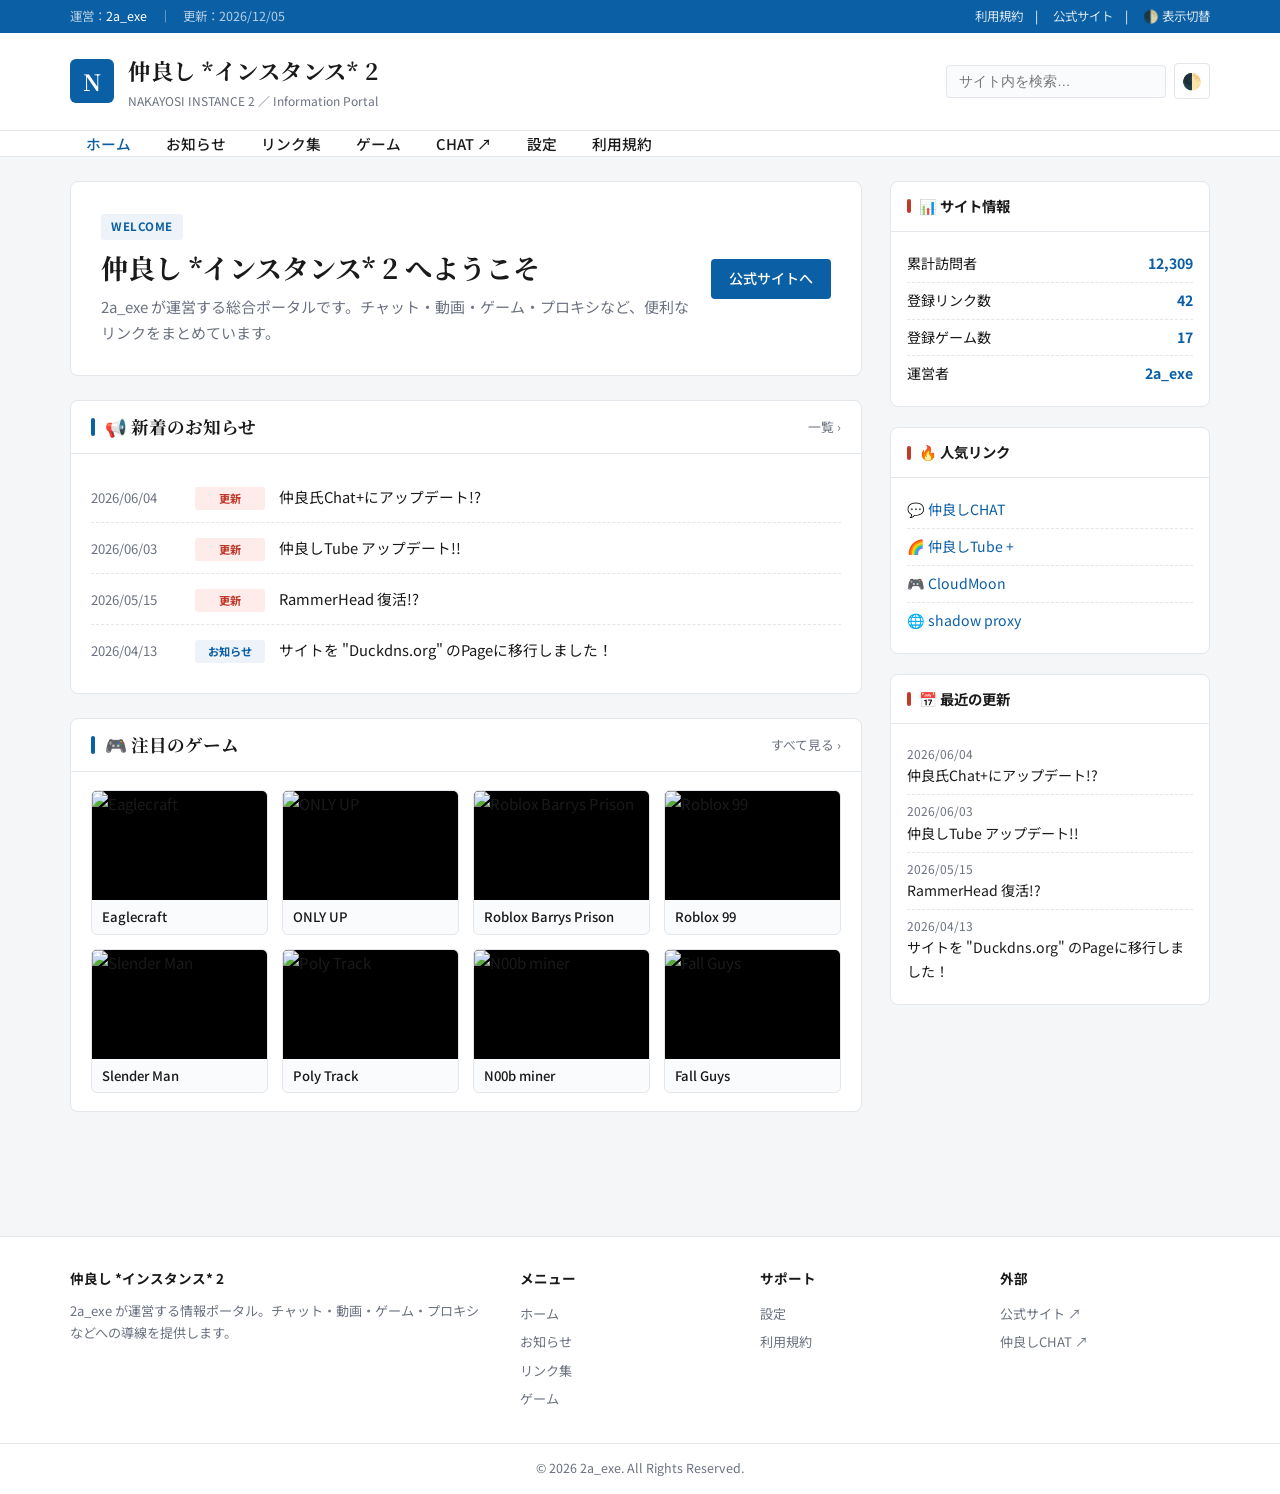
==== nakayosi/index.html @ bb939127 "Rename nakayosi.html to nakayosi/index.html" ====
<!DOCTYPE html>
<html lang="ja">
<head>
<meta charset="UTF-8">
<meta name="viewport" content="width=device-width, initial-scale=1.0">
<title>仲良し *インスタンス* 2 — 情報ポータル</title>
<style>
/* ============================================================
   仲良し *インスタンス* 2  ／  情報サイト風UI
   - 編集しやすいよう、リンク/ゲーム/お知らせは <script> 内の
     データ配列を書き換えるだけでOKです。
   - カラーは :root のCSS変数を編集してください。
   ============================================================ */
@import url('https://fonts.googleapis.com/css2?family=Noto+Sans+JP:wght@400;500;700&family=Noto+Serif+JP:wght@600;700&display=swap');

:root{
  --bg:#f5f6f8;
  --surface:#ffffff;
  --surface-2:#fafbfc;
  --text:#1a1a1a;
  --text-muted:#6b7280;
  --border:#e3e6eb;
  --primary:#0b5fa5;
  --primary-hover:#094a82;
  --accent:#c0392b;
  --header-bg:#ffffff;
  --topbar-bg:#0b5fa5;
  --topbar-text:#ffffff;
  --tag-bg:#eef3f9;
}
body.dark-mode{
  --bg:#0f1115;
  --surface:#171a20;
  --surface-2:#1c2027;
  --text:#e6e8eb;
  --text-muted:#9aa0a6;
  --border:#2a2f37;
  --primary:#5aa9ff;
  --primary-hover:#7dbcff;
  --accent:#ff6b5b;
  --header-bg:#171a20;
  --topbar-bg:#0a0d12;
  --topbar-text:#e6e8eb;
  --tag-bg:#222831;
}

*{box-sizing:border-box}
body{
  margin:0;
  font-family:'Noto Sans JP',sans-serif;
  background:var(--bg);
  color:var(--text);
  font-size:15px;
  line-height:1.7;
  transition:background .25s,color .25s;
}
a{color:var(--primary);text-decoration:none}
a:hover{text-decoration:underline}
h1,h2,h3{font-family:'Noto Serif JP',serif;line-height:1.35;margin:0 0 .5em}

/* ───── トップバー（青い細い帯） ───── */
.topbar{
  background:var(--topbar-bg);color:var(--topbar-text);
  font-size:.78rem;padding:6px 0;
}
.topbar-inner{max-width:1180px;margin:0 auto;padding:0 20px;display:flex;justify-content:space-between;align-items:center;gap:12px;flex-wrap:wrap}
.topbar a{color:var(--topbar-text);opacity:.85}
.topbar a:hover{opacity:1;text-decoration:none}
.topbar .crumbs span{opacity:.7}

/* ───── サイトヘッダー ───── */
.site-header{
  background:var(--header-bg);
  border-bottom:1px solid var(--border);
}
.header-inner{
  max-width:1180px;margin:0 auto;padding:18px 20px;
  display:flex;align-items:center;justify-content:space-between;gap:20px;flex-wrap:wrap;
}
.brand{display:flex;align-items:center;gap:14px;text-decoration:none;color:var(--text)}
.brand-logo{
  width:44px;height:44px;border-radius:6px;
  background:var(--primary);color:#fff;
  display:flex;align-items:center;justify-content:center;
  font-family:'Noto Serif JP',serif;font-weight:700;font-size:1.4rem;
}
.brand-title{font-family:'Noto Serif JP',serif;font-size:1.4rem;font-weight:700;letter-spacing:.5px}
.brand-sub{font-size:.75rem;color:var(--text-muted);margin-top:2px}
.header-search{display:flex;align-items:center;gap:8px}
.header-search input{
  border:1px solid var(--border);background:var(--surface-2);color:var(--text);
  padding:8px 12px;border-radius:4px;font-size:.85rem;width:220px;outline:none;
}
.header-search input:focus{border-color:var(--primary)}
.icon-btn{
  background:transparent;border:1px solid var(--border);color:var(--text);
  width:36px;height:36px;border-radius:4px;cursor:pointer;font-size:1rem;
}
.icon-btn:hover{background:var(--surface-2)}

/* ───── グローバルナビ ───── */
.gnav{background:var(--surface);border-bottom:1px solid var(--border);position:sticky;top:0;z-index:50}
.gnav-inner{max-width:1180px;margin:0 auto;padding:0 20px;display:flex;align-items:center;gap:4px;overflow-x:auto}
.gnav a{
  padding:14px 16px;color:var(--text);font-weight:500;font-size:.92rem;
  border-bottom:3px solid transparent;white-space:nowrap;
}
.gnav a:hover{color:var(--primary);text-decoration:none;background:var(--surface-2)}
.gnav a.active{color:var(--primary);border-bottom-color:var(--primary)}
.gnav .menu-toggle{display:none}

/* ───── レイアウト ───── */
.wrap{max-width:1180px;margin:0 auto;padding:24px 20px 60px;display:grid;grid-template-columns:1fr 320px;gap:28px}
.main{min-width:0}
.aside{min-width:0}
@media (max-width:880px){
  .wrap{grid-template-columns:1fr}
  .header-search input{width:140px}
  .gnav .menu-toggle{display:flex;align-items:center;justify-content:center;padding:12px 14px;border:none;background:transparent;color:var(--text);cursor:pointer;font-size:1.2rem}
  .gnav-inner > .gnav-links{display:none;flex-direction:column;width:100%}
  .gnav-inner.open > .gnav-links{display:flex}
  .gnav-inner{flex-wrap:wrap}
  .gnav a{width:100%;border-bottom:1px solid var(--border)}
}

/* ───── ヒーロー（情報サイト風の特集） ───── */
.hero{
  background:var(--surface);border:1px solid var(--border);border-radius:8px;
  padding:30px;margin-bottom:24px;
  display:grid;grid-template-columns:1fr auto;gap:20px;align-items:center;
}
.hero h1{font-size:1.7rem;margin:0 0 8px}
.hero p{margin:0;color:var(--text-muted)}
.hero .tag{display:inline-block;background:var(--tag-bg);color:var(--primary);font-size:.72rem;padding:3px 10px;border-radius:3px;font-weight:700;margin-bottom:10px;letter-spacing:.05em}
@media(max-width:600px){.hero{grid-template-columns:1fr}}

/* ───── セクション共通 ───── */
.section{background:var(--surface);border:1px solid var(--border);border-radius:8px;margin-bottom:24px}
.section-head{
  padding:14px 20px;border-bottom:1px solid var(--border);
  display:flex;align-items:center;justify-content:space-between;
}
.section-head h2{font-size:1.1rem;margin:0;display:flex;align-items:center;gap:10px}
.section-head h2::before{content:"";width:4px;height:18px;background:var(--primary);border-radius:2px}
.section-head .more{font-size:.8rem;color:var(--text-muted)}
.section-body{padding:18px 20px}

/* ニュース一覧 */
.news-list{list-style:none;margin:0;padding:0}
.news-list li{
  display:grid;grid-template-columns:90px 70px 1fr;gap:14px;
  padding:12px 0;border-bottom:1px dashed var(--border);align-items:baseline;font-size:.92rem;
}
.news-list li:last-child{border-bottom:none}
.news-list .date{color:var(--text-muted);font-size:.82rem;font-variant-numeric:tabular-nums}
.news-list .cat{
  font-size:.7rem;padding:2px 6px;border-radius:3px;text-align:center;
  background:var(--tag-bg);color:var(--primary);font-weight:700;
}
.news-list .cat.update{background:#fdecea;color:#c0392b}
body.dark-mode .news-list .cat.update{background:#3a1f1d;color:#ff8a7a}
@media(max-width:520px){.news-list li{grid-template-columns:auto auto;grid-template-rows:auto auto}.news-list .title{grid-column:1/-1}}

/* リンクカテゴリ */
.link-cats{display:grid;grid-template-columns:repeat(auto-fill,minmax(260px,1fr));gap:14px}
.link-cat{border:1px solid var(--border);border-radius:6px;padding:14px 16px;background:var(--surface-2)}
.link-cat h3{font-family:'Noto Sans JP',sans-serif;font-size:.95rem;margin:0 0 10px;padding-bottom:8px;border-bottom:1px solid var(--border);color:var(--primary)}
.link-cat ul{list-style:none;margin:0;padding:0}
.link-cat li{padding:5px 0;font-size:.9rem;display:flex;align-items:center;gap:6px}
.link-cat li::before{content:"›";color:var(--text-muted);font-weight:700}

/* ゲームグリッド */
.game-grid{display:grid;grid-template-columns:repeat(auto-fill,minmax(150px,1fr));gap:14px}
.game-card{
  background:var(--surface-2);border:1px solid var(--border);border-radius:6px;
  overflow:hidden;cursor:pointer;transition:.2s;
}
.game-card:hover{transform:translateY(-2px);box-shadow:0 4px 12px rgba(0,0,0,.08);border-color:var(--primary)}
.game-card .thumb{aspect-ratio:16/10;background:#000;overflow:hidden}
.game-card .thumb img{width:100%;height:100%;object-fit:cover;display:block}
.game-card .name{padding:8px 10px;font-size:.82rem;font-weight:500;color:var(--text);line-height:1.3}

/* サイドバーウィジェット */
.widget{background:var(--surface);border:1px solid var(--border);border-radius:8px;margin-bottom:20px}
.widget-head{padding:12px 16px;border-bottom:1px solid var(--border);font-weight:700;font-size:.9rem;display:flex;align-items:center;gap:8px}
.widget-head::before{content:"";width:4px;height:14px;background:var(--accent);border-radius:2px}
.widget-body{padding:14px 16px;font-size:.88rem}
.widget-body ul{list-style:none;margin:0;padding:0}
.widget-body li{padding:6px 0;border-bottom:1px dashed var(--border)}
.widget-body li:last-child{border-bottom:none}
.stat-row{display:flex;justify-content:space-between;padding:6px 0;border-bottom:1px dashed var(--border);font-size:.88rem}
.stat-row:last-child{border-bottom:none}
.stat-row span:last-child{color:var(--primary);font-weight:700;font-variant-numeric:tabular-nums}

/* 設定ページ */
.setting-row{padding:16px 0;border-bottom:1px solid var(--border)}
.setting-row:last-child{border-bottom:none}
.setting-row label{display:block;font-weight:500;margin-bottom:8px;font-size:.95rem}
.setting-row .desc{font-size:.82rem;color:var(--text-muted);margin-bottom:10px}
select,input[type=range],input[type=color]{
  font-family:inherit;font-size:.9rem;
  background:var(--surface-2);color:var(--text);
  border:1px solid var(--border);border-radius:4px;padding:7px 10px;outline:none;
}
input[type=range]{padding:0;height:6px;width:200px;-webkit-appearance:none;appearance:none;background:var(--border);border-radius:3px}
input[type=range]::-webkit-slider-thumb{-webkit-appearance:none;width:16px;height:16px;border-radius:50%;background:var(--primary);cursor:pointer}
input[type=color]{padding:2px;width:46px;height:36px;cursor:pointer}

.btn{
  display:inline-block;background:var(--primary);color:#fff;border:none;
  padding:8px 18px;border-radius:4px;cursor:pointer;font-family:inherit;font-size:.88rem;font-weight:500;
}
.btn:hover{background:var(--primary-hover);text-decoration:none;color:#fff}
.btn.ghost{background:transparent;color:var(--primary);border:1px solid var(--primary)}
.btn.ghost:hover{background:var(--primary);color:#fff}

/* フッター */
footer{background:var(--surface);border-top:1px solid var(--border);margin-top:40px}
.footer-inner{max-width:1180px;margin:0 auto;padding:30px 20px;display:grid;grid-template-columns:2fr 1fr 1fr 1fr;gap:30px}
.footer-inner h4{font-size:.85rem;margin:0 0 10px;color:var(--text);font-family:'Noto Sans JP',sans-serif}
.footer-inner ul{list-style:none;margin:0;padding:0;font-size:.82rem}
.footer-inner li{padding:3px 0}
.footer-inner a{color:var(--text-muted)}
.footer-copy{border-top:1px solid var(--border);padding:14px 20px;text-align:center;font-size:.78rem;color:var(--text-muted)}
@media(max-width:700px){.footer-inner{grid-template-columns:1fr 1fr}}

/* ゲームモーダル（情報サイト風に控えめに） */
#game-modal{display:none;position:fixed;inset:0;background:rgba(0,0,0,.92);z-index:1000;flex-direction:column;justify-content:center;align-items:center;padding:20px}
#game-frame{width:100%;max-width:1100px;height:85%;background:#000;border:none;border-radius:6px}
.modal-controls{margin-bottom:12px;display:flex;gap:10px}
.modal-controls button{padding:7px 18px;border:none;border-radius:4px;cursor:pointer;font-family:inherit;font-size:.88rem;color:#fff}
.btn-close{background:#c0392b}
.btn-fs{background:var(--primary)}

/* テキストユーティリティ */
.muted{color:var(--text-muted)}
.center{text-align:center}
.page{display:none}
.page.active{display:block}
</style>
</head>
<body>

<!-- ───── トップバー ───── -->
<div class="topbar">
  <div class="topbar-inner">
    <div class="crumbs"><span>運営：</span>2a_exe　<span>｜</span>　<span>更新：</span><span id="today"></span></div>
    <div>
      <a href="javascript:void(0)" onclick="showPage('terms')">利用規約</a>　|　
      <a href="https://sites.google.com/view/nakayosi-instance/" target="_blank">公式サイト</a>　|　
      <a href="javascript:void(0)" onclick="toggleTheme()">🌓 表示切替</a>
    </div>
  </div>
</div>

<!-- ───── サイトヘッダー ───── -->
<header class="site-header">
  <div class="header-inner">
    <a class="brand" href="javascript:void(0)" onclick="showPage('home')">
      <div class="brand-logo">N</div>
      <div>
        <div class="brand-title">仲良し *インスタンス* 2</div>
        <div class="brand-sub">NAKAYOSI INSTANCE 2 ／ Information Portal</div>
      </div>
    </a>
    <div class="header-search">
      <input type="search" placeholder="サイト内を検索…" id="searchInput" onkeyup="filterLinks(this.value)">
      <button class="icon-btn" onclick="toggleTheme()" title="ダーク/ライト">🌓</button>
    </div>
  </div>
</header>

<!-- ───── グローバルナビ ───── -->
<nav class="gnav">
  <div class="gnav-inner" id="gnav">
    <button class="menu-toggle" onclick="document.getElementById('gnav').classList.toggle('open')">☰ メニュー</button>
    <div class="gnav-links" id="gnavLinks">
      <a href="javascript:void(0)" onclick="showPage('home')" class="nav-link" data-page="home">ホーム</a>
      <a href="javascript:void(0)" onclick="showPage('news')" class="nav-link" data-page="news">お知らせ</a>
      <a href="javascript:void(0)" onclick="showPage('links')" class="nav-link" data-page="links">リンク集</a>
      <a href="javascript:void(0)" onclick="showPage('games')" class="nav-link" data-page="games">ゲーム</a>
      <a href="https://nkys-chat-ver-1-3-0--kageproject.replit.app/" target="_blank">CHAT ↗</a>
      <a href="javascript:void(0)" onclick="showPage('settings')" class="nav-link" data-page="settings">設定</a>
      <a href="javascript:void(0)" onclick="showPage('terms')" class="nav-link" data-page="terms">利用規約</a>
    </div>
  </div>
</nav>

<!-- ───── 本体 ───── -->
<div class="wrap">
  <main class="main">

    <!-- ホーム -->
    <section id="home-page" class="page active">
      <div class="hero">
        <div>
          <span class="tag">WELCOME</span>
          <h1>仲良し *インスタンス* 2 へようこそ</h1>
          <p>2a_exe が運営する総合ポータルです。チャット・動画・ゲーム・プロキシなど、便利なリンクをまとめています。</p>
        </div>
        <a class="btn" href="https://sites.google.com/view/nakayosi-instance/%E3%83%9B%E3%83%BC%E3%83%A0" target="_blank">公式サイトへ</a>
      </div>

      <div class="section">
        <div class="section-head">
          <h2>📢 新着のお知らせ</h2>
          <a class="more" href="javascript:void(0)" onclick="showPage('news')">一覧 ›</a>
        </div>
        <div class="section-body">
          <ul class="news-list" id="newsListHome"></ul>
        </div>
      </div>

      <div class="section">
        <div class="section-head"><h2>🎮 注目のゲーム</h2><a class="more" href="javascript:void(0)" onclick="showPage('games')">すべて見る ›</a></div>
        <div class="section-body">
          <div class="game-grid" id="gameGridHome"></div>
        </div>
      </div>
    </section>

    <!-- お知らせ -->
    <section id="news-page" class="page">
      <div class="section">
        <div class="section-head"><h2>📢 お知らせ一覧</h2></div>
        <div class="section-body"><ul class="news-list" id="newsListAll"></ul></div>
      </div>
    </section>

    <!-- リンク集 -->
    <section id="links-page" class="page">
      <div class="section">
        <div class="section-head"><h2>🔗 リンク集</h2><span class="muted" style="font-size:.8rem">検索: 上のサーチバー</span></div>
        <div class="section-body"><div class="link-cats" id="linkCats"></div></div>
      </div>
    </section>

    <!-- ゲーム -->
    <section id="games-page" class="page">
      <div class="section">
        <div class="section-head"><h2>🎮 NAKAYOSI GAMES</h2><span class="muted" style="font-size:.8rem" id="gameCount"></span></div>
        <div class="section-body"><div class="game-grid" id="gameGridAll"></div></div>
      </div>
    </section>

    <!-- 設定 -->
    <section id="settings-page" class="page">
      <div class="section">
        <div class="section-head"><h2>⚙️ 詳細設定</h2></div>
        <div class="section-body">

          <div class="setting-row">
            <label>🎨 テーマカラー</label>
            <div class="desc">メインカラーを好きな色に変更できます。</div>
            <input type="color" id="primary-color-picker" value="#0b5fa5" onchange="changePrimaryColor(this.value)">
            <button class="btn ghost" onclick="resetPrimaryColor()" style="margin-left:8px">デフォルトに戻す</button>
          </div>

          <div class="setting-row">
            <label>🌓 表示モード</label>
            <div class="desc">ライト／ダークを切り替えます。</div>
            <button class="btn" onclick="toggleTheme()">モードを切り替える</button>
          </div>

          <div class="setting-row">
            <label>🔤 文字の大きさ</label>
            <div class="desc">本文の文字サイズを調整します。</div>
            <span class="muted">小</span>
            <input type="range" min="13" max="20" value="15" oninput="changeFontSize(this.value)">
            <span class="muted">大</span>
          </div>

          <div class="setting-row">
            <label>✨ 背景パターン</label>
            <div class="desc">サイト背景に模様を表示します。</div>
            <select onchange="changeBackgroundPattern(this.value)">
              <option value="none">なし（無地）</option>
              <option value="dots">水玉ドット</option>
              <option value="grid">方眼グリッド</option>
            </select>
          </div>

        </div>
      </div>
    </section>

    <!-- 利用規約 -->
    <section id="terms-page" class="page">
      <div class="section">
        <div class="section-head"><h2>📜 利用規約</h2></div>
        <div class="section-body">
          <h3>第1条（目的）</h3>
          <p>本サイトは 2a_exe が運営するポータルサイトです。</p>
          <h3>第2条（禁止事項）</h3>
          <ul><li>嫌がらせ、誹謗中傷、不正アクセスなど。</li></ul>
          <h3>第3条（免責）</h3>
          <p>外部サイトでのトラブルに責任は負いません。自己責任でご利用ください。</p>
        </div>
      </div>
    </section>

  </main>

  <!-- ───── サイドバー ───── -->
  <aside class="aside">
    <div class="widget">
      <div class="widget-head">📊 サイト情報</div>
      <div class="widget-body">
        <div class="stat-row"><span>累計訪問者</span><span id="count">12,348</span></div>
        <div class="stat-row"><span>登録リンク数</span><span id="linkCount">—</span></div>
        <div class="stat-row"><span>登録ゲーム数</span><span id="gameStat">—</span></div>
        <div class="stat-row"><span>運営者</span><span>2a_exe</span></div>
      </div>
    </div>

    <div class="widget">
      <div class="widget-head">🔥 人気リンク</div>
      <div class="widget-body">
        <ul>
          <li><a href="https://nkys-chat-ver-1-3-0--kageproject.replit.app/" target="_blank">💬 仲良しCHAT</a></li>
          <li><a href="https://nkys-t-ube.duckdns.org" target="_blank">🌈 仲良しTube +</a></li>
          <li><a href="https://script.google.com/macros/s/AKfycbz2BdDD-scurZfbEyIuU_IBRms22p2iHdsFsBIQr-OAWebZkjLPYEq0XJtEqqBpU4qp/exec" target="_blank">🎮 CloudMoon</a></li>
          <li><a href="https://shadow.nana.simplix.cl/" target="_blank">🌐 shadow proxy</a></li>
        </ul>
      </div>
    </div>

    <div class="widget">
      <div class="widget-head">📅 最近の更新</div>
      <div class="widget-body"><ul id="recentNews"></ul></div>
    </div>
  </aside>
</div>

<!-- ───── フッター ───── -->
<footer>
  <div class="footer-inner">
    <div>
      <h4>仲良し *インスタンス* 2</h4>
      <p class="muted" style="font-size:.82rem;margin:0">2a_exe が運営する情報ポータル。チャット・動画・ゲーム・プロキシなどへの導線を提供します。</p>
    </div>
    <div><h4>メニュー</h4><ul>
      <li><a href="javascript:void(0)" onclick="showPage('home')">ホーム</a></li>
      <li><a href="javascript:void(0)" onclick="showPage('news')">お知らせ</a></li>
      <li><a href="javascript:void(0)" onclick="showPage('links')">リンク集</a></li>
      <li><a href="javascript:void(0)" onclick="showPage('games')">ゲーム</a></li>
    </ul></div>
    <div><h4>サポート</h4><ul>
      <li><a href="javascript:void(0)" onclick="showPage('settings')">設定</a></li>
      <li><a href="javascript:void(0)" onclick="showPage('terms')">利用規約</a></li>
    </ul></div>
    <div><h4>外部</h4><ul>
      <li><a href="https://sites.google.com/view/nakayosi-instance/" target="_blank">公式サイト ↗</a></li>
      <li><a href="https://nkys-chat-ver-1-3-0--kageproject.replit.app/" target="_blank">仲良しCHAT ↗</a></li>
    </ul></div>
  </div>
  <div class="footer-copy">© 2026 2a_exe. All Rights Reserved.</div>
</footer>

<!-- ───── ゲームモーダル ───── -->
<div id="game-modal">
  <div class="modal-controls">
    <button class="btn-fs" onclick="toggleFullScreen()">全画面</button>
    <button class="btn-close" onclick="closeGame()">✖ 閉じる</button>
  </div>
  <iframe id="game-frame" src=""></iframe>
</div>

<script>
/* =================================================================
   ★ 編集はここだけでOK ★
   下のデータ配列を書き換えるとサイトに反映されます。
   ================================================================= */

// お知らせ（新しいものを上に）
const NEWS = [
  { date:"2026/06/04", cat:"更新", title:"仲良氏Chat+にアップデート!?" },
  { date:"2026/06/03", cat:"更新", title:"仲良しTube アップデート!!" },
  { date:"2026/05/15", cat:"更新", title:"RammerHead 復活!?" },
  { date:"2026/04/13", cat:"お知らせ", title:'サイトを "Duckdns.org" のPageに移行しました！' },
];

// リンク集（カテゴリごと）
const LINK_CATEGORIES = [
  { title:"▶️ Tubeリンク集 New", items:[
    { name:"仲良しTube+",         url:"https://nkys-t-ube.duckdns.org" },
    { name:"斧Tube / AXETube",    url:"https://ono-tube.duckdns.org" },
    { name:"仲良しTube Downloader", url:"https://script.google.com/macros/s/AKfycbyvGhHUHu6gGStFKrF9AQfZK9ckYQeomCizSswNHSVxnpwcKuKFDzG99qBPOjlRyUvm/exec" },
    { name:"Youtube ᴘʟᴜꜱ+ Next",  url:"https://www.yt-p-lus-ne-xt.duckdns.org/" },
    { name:"仙人tube+",           url:"https://sennin-tube-plus-1.onrender.com/" },
    { name:"MinTube ᴘʀᴏ",         url:"https://www.mino-m-i-n-o-pr-o.duckdns.org/" },
    { name:"チョコTube+",          url:"https://www.choco-plus.duckdns.org" },
    { name:"Wista",               url:"https://w-i-s-t-a-2a.duckdns.org" },
    { name:"わかめTube",          url:"https://wa-k-a-m-e-t-ube.duckdns.org/login" },
  ]},
  { title:"🎮 ゲームリンク集 New", items:[
    { name:"CloudMoon",  url:"https://cm-nemu.onrender.com/" },
    { name:"CloudMoon2",  url:"https://cdn.jsdelivr.net/gh/CloudMoonApp/web@main/260605.svg" },
    { name:"UBG 66",     url:"https://unblockedgames1024.gitlab.io/" },
    { name:"UBG 77",     url:"https://unblockedgames77.gitlab.io/" },
    { name:"UBG+",       url:"https://unblockedgplus.gitlab.io/game/" },
    { name:"Gnmath",     url:"https://script.google.com/macros/s/AKfycbx_IBUMCovYReEMYUW-mp6lSUGSmJe-TeyC5J9O1jZCybOpIWgLI6G644Cax6qC8U3CYg/exec" },
    { name:"TopVAZ",     url:"https://1v1-lolunblocked.gitlab.io/category/popular.html" },
    { name:"Unpkg Games",url:"https://script.google.com/macros/s/AKfycbxl4Wntk5jzzwj3wq71m9v33gMqWRGpNEHWtZXXKomLy_ylOVWRPXrPWJEOwn84ONCr/exec" },
  ]},
  { title:"🏷️ その他リンク集", items:[
    { name:"Voice Chat",        url:"https://p2p.mirotalk.com/join?room=yuj88433&name=random&avatar=0&audio=1&video=1&screen=1&chat=0&hide=0&notify=0&duration=unlimited" },
    { name:"Manga Raw",         url:"https://mangarw.onrender.com/" },
    { name:"StartPage",         url:"https://www.startpage.com/" },
    { name:"Dazn JP",           url:"https://www.dazn.com/ja-JP/home" },
    { name:"仲良氏LINE",        url:"https://nkys-chat-ver-1-3-0--kageproject.replit.app/" },
  ]},
  { title:"🎮 GAME ", items:[
    { name:"GTA",            url:"https://script.google.com/macros/s/AKfycbwVMCqNXcXs6ZZRAiRAyO1yz45PMkXNym4n7cV3MVwYwAwtM5U1S8fo9ScG7xJ0Bn5WnQ/exec" },
    { name:"geometry dash",  url:"https://script.google.com/macros/s/AKfycbx4MAnwFh0UnUKGq1loS7APoWouzuYpxQFsyGYJnA_MljyJfAlLuzvSzjhKvuXCVNjq/exec" },
    { name:"Hole.io",        url:"https://script.google.com/macros/s/AKfycbx8bBG85RO-3muSRst5LqPvkXatTozmIFn8PBDW9dlKZoo2Xfi24ikqOzLIrQTUOh4jsw/exec" },
    { name:"Funny Shooter",  url:"https://script.google.com/macros/s/AKfycbyf7kPwlxUDDMgoByVAepT-VulSutejuAcEaRV0LEaT7vpN8wmcwcWDzJE5tDHeLdE/exec" },
    { name:"Stickman.io",    url:"https://script.google.com/macros/s/AKfycbxgB7-uhrrT_AxJ0ZktwSZmgGKEiQUSwjnsD1G6gCu76scJJxIpnXlKu1TkfhLDicxn/exec" },
    { name:"Drive mad",      url:"https://script.google.com/macros/s/AKfycbwne6h9gqGp-du3JOBhMMzeCf037pnhoaENhwTLw1mJ30QNtnKMhpbnLv-ywYUBTbL1qA/exec" },
    { name:"Granny",         url:"https://script.google.com/macros/s/AKfycbwnjlO8v_tTt0NqMc4kAqFiQWnjpndP1MkGqoTh_R23UZQzqXvQ1pDTPcSe3lDpMHSA4Q/exec" },
    { name:"StickMan.io",    url:"https://script.google.com/macros/s/AKfycbwhf-KT58IXmRKb11U4F6srJjeKAMjaLxdhvdG2LKVI7gFGj1f8mBYIHnXyhd8Ot4GG/exec" },
    { name:"青鬼 2016",      url:"https://aooni-nemu.onrender.com/" },
  ]},
  { title:"🌐 Proxyリンク集 New", items:[
    { name:"shadow",           url:"https://sha-dow-v-3.duckdns.org" },
    { name:"Lunar v2",         url:"https://attt.linco.cl/" },
    { name:"Lunar v2 予備",     url:"https://kkkkaito.linco.cl/" },
    { name:"Rammer Head",      url:"https://rammer.nana.3d-mart.ru/" },
    { name:"Rammer Head 予備", url:"https://rammer.nana.dataon.cl/" },
    { name:"Dogeub",           url:"https://canvas-lms.storage.googleapis.com/index.html" },
    { name:"Space",            url:"https://space.nana.browbar.ar/" },
    { name:"Petezah",          url:"https://petezah.nana.proadmin.cl/" },
    { name:"INTERSTELLAR",     url:"https://www.inter-stellar.duckdns.org/" },
    { name:"light JWP",        url:"https://www.li-g-ht-jw-p.duckdns.org/" },
    { name:"Utopia",           url:"https://uu.utopia.2a.exe.googleapis.com.hospitaldelninodif.gob.mx/" },
  ]},
];

// ゲーム一覧
const GAMES = [
  { name:"Eaglecraft",                  img:"https://eaglercraft.com/img/Official_Minecraft_Trailer.webp", url:"https://hayalauncher.onrender.com/" },
  { name:"ONLY UP",                     img:"https://shared.akamai.steamstatic.com/store_item_assets/steam/apps/2562240/header.jpg?t=1767686251", url:"https://script.google.com/macros/s/AKfycbwMccc783yv5Ftx2nkZ6BpHDi66OYtby8TRsYzgDufHka0zzRHHcV19NgtnFJH0ltbEvQ/exec" },
  { name:"Roblox Barrys Prison",        img:"https://www4.minijuegosgratis.com/v3/games/thumbnails/250888_7_sq.jpg", url:"https://script.google.com/macros/s/AKfycbxRR9j9VoEVe3ftwVkqAslFNtnJ1UUWj8hLc51en9qR8fsVz2gho9geBFjasY0IV8gJBQ/exec" },
  { name:"Roblox 99",                   img:"https://i.scdn.co/image/ab67616d0000b27354761f903652136279c6552f", url:"https://script.google.com/macros/s/AKfycbw4urIQgR3zAfmFsn3NWFC6kpsGYSWafyi6AWtyVNSyBkySH9O46LVnhej6fW7beFME/exec" },
  { name:"Slender Man",                 img:"https://cdn1.epicgames.com/spt-assets/4f2537e2a2124cdd8fbd18b7068167d9/slender-the-arrival-4rvfj.png", url:"https://script.google.com/macros/s/AKfycbzD78lGmoq37iyrMDWZavBLxIRpQ_HmutXT9arsozaDkYaHVSfk7YliEmd3EL4nXM_4Bw/exec" },
  { name:"Poly Track",                  img:"https://www.desura.games/files/images/fe/fe917ef48f1fb76ebbf7a135d2b55322.jpg", url:"https://script.google.com/macros/s/AKfycbzuhv-wKflC3QgCI_d8xsy90ngRlqgKj-qfICMuzhimGuYwWXFI5tPWwwfjrYk-biJu/exec" },
  { name:"N00b miner",                  img:"https://play-lh.googleusercontent.com/yU2xBCEG4x9JJNXj041T8SGRdq2Qos7cgqSOKB1nNOqlx-dDxCpQlVDCuc_YSX-YmJU", url:"https://script.google.com/macros/s/AKfycbxkvPO4mEcWEk5a9TgEuR7qyiYZs7hL80XF5pwK8QMKHqmA7qUqxvIePB3PF9c3Bqc93w/exec" },
  { name:"Fall Guys",                   img:"https://cdn1.epicgames.com/offer/50118b7f954e450f8823df1614b24e80/FGSS04_KeyArt_OfferImagePortrait_1200x1600_1200x1600-4bd46574e78464352e1f2c55714701f7", url:"https://script.google.com/macros/s/AKfycbxzGXZ-dYcADWPNv7OSO6OdaFl8sJtBNY8J1KO5EQ33_I37NN0nQkaej4HqNCAkvxHHqA/exec" },
  { name:"Gun Spin",                    img:"https://say.games/_next/image?url=https%3A%2F%2Fweb-saystore-backend.sgdn.io%2Fgunspiw%2Ficon___bqkktB9DMKoO&w=3840&q=75", url:"https://script.google.com/macros/s/AKfycbw3eTm2fi2WtzFV9x4H30gtzkoHUIIhH3saOGup-TC4MImYcKeVv5hEscrVwzwJ5vMXwg/exec" },
  { name:"Slope City",                  img:"https://encrypted-tbn0.gstatic.com/images?q=tbn:ANd9GcQTTYSqZcSQo-Wj4Lqq1O7PLTolesXzV9IRJQ&s", url:"https://script.google.com/macros/s/AKfycbyendSzfWzjivGUAoNgH5QDpJIxJDyJvSYwXWxcV_8gl9xkdTMV2BvDpjiWNw5pGaVT/exec" },
  { name:"太鼓の達人",                   img:"https://makeshop-multi-images.akamaized.net/redwave/itemimages/000000001554.jpg", url:"https://taiko.ani-nya.com/" },
  { name:"Among Us",                    img:"https://store-images.s-microsoft.com/image/apps.30063.13589262686196899.16e3418a-cbf2-4748-9724-1c9dc9b7a0b9.672da915-9117-4230-960d-4f59f3d7beb5", url:"https://mirror.turbowarp.xyz/embed?addons=pause&settings-button&hqpen&interpolate#717953555" },
  { name:"Splatoon",                    img:"https://i.ytimg.com/vi/0X_iKZ9sl8w/maxresdefault.jpg", url:"https://mirror.turbowarp.xyz/embed?addons=pause&settings-button&hqpen&interpolate#815938308" },
  { name:"TETRIS",                      img:"https://www.datocms-assets.com/145957/1744284280-tetris-mobile.png?auto=format&fit=max&w=1200", url:"https://mirror.turbowarp.xyz/embed?addons=pause&settings-button&interpolate&clones=Infinity&offscreen&hqpen#1000009994" },
  { name:"大乱闘スマッシュブラザーズ",    img:"https://v1.padlet.pics/1/image.webp?t=c_limit%2Cdpr_1%2Ch_360%2Cw_480&url=https%3A%2F%2Fpadlet-artifacts.storage.googleapis.com%2F772a28a8d4b75d6bf5e784ae9d29c547046e54cb%2F6d587b48e304e2b6dddf1c78a196c1d8-h-eecd7c55129fe0f64ab0d624ee3724c6.png", url:"https://mirror.turbowarp.xyz/embed?addons=pause&settings-button&offscreen&hqpen&interpolate#993930034" },
  { name:"スイカゲーム",                 img:"https://store-jp.nintendo.com/dw/image/v2/BFGJ_PRD/on/demandware.static/-/Sites-all-master-catalog/ja_JP/dw777a27be/products/D70010000043363/heroBanner/d5f672aaf8d60243399b854ffcb11671121f560715505cec327509d6144958cc.jpg?sw=1368&strip=false", url:"https://mirror.turbowarp.xyz/embed?addons=pause&settings-button&hqpen&interpolate#911281961" },
  { name:"GTA",                         img:"https://images.ctfassets.net/h1rqp7q66d54/TDpmhxf0FSMnPktwjArbt/9d99c495519d69f8be10b4378f75b526/GTAV_Gen9_MFT_Webstore_ProductPage_2048x879_DELIV__1_.jpg", url:"https://script.google.com/macros/s/AKfycbwVMCqNXcXs6ZZRAiRAyO1yz45PMkXNym4n7cV3MVwYwAwtM5U1S8fo9ScG7xJ0Bn5WnQ/exec" },

];

/* =================================================================
   ↓ 以下、レンダリングと既存機能（基本いじらなくてOK）
   ================================================================= */

// 日付
const t = new Date();
document.getElementById('today').textContent =
  `${t.getFullYear()}/${String(t.getMonth()+1).padStart(2,'0')}/${String(t.getDate()).padStart(2,'0')}`;

// 訪問者カウンター（疑似）
document.getElementById('count').textContent = (Math.floor(Math.random()*100)+12300).toLocaleString();

// ニュース描画
function renderNews(){
  const html = NEWS.map(n=>{
    const cls = n.cat==='更新' ? 'cat update' : 'cat';
    return `<li><span class="date">${n.date}</span><span class="${cls}">${n.cat}</span><span class="title">${n.title}</span></li>`;
  }).join('');
  document.getElementById('newsListHome').innerHTML = html;
  document.getElementById('newsListAll').innerHTML = html;
  document.getElementById('recentNews').innerHTML =
    NEWS.slice(0,4).map(n=>`<li><div class="muted" style="font-size:.75rem">${n.date}</div>${n.title}</li>`).join('');
}

// リンク描画
function renderLinks(){
  let total = 0;
  document.getElementById('linkCats').innerHTML = LINK_CATEGORIES.map(cat=>{
    total += cat.items.length;
    return `<div class="link-cat" data-cat="${cat.title}">
      <h3>${cat.title}</h3>
      <ul>${cat.items.map(i=>`<li><a href="${i.url}" target="_blank" data-name="${i.name}">${i.name}</a></li>`).join('')}</ul>
    </div>`;
  }).join('');
  document.getElementById('linkCount').textContent = total;
}

// ゲーム描画
function renderGames(){
  const cards = GAMES.map(g=>`
    <div class="game-card" onclick="openGame('${g.url}')">
      <div class="thumb"><img src="${g.img}" alt="${g.name}" loading="lazy"></div>
      <div class="name">${g.name}</div>
    </div>`).join('');
  document.getElementById('gameGridAll').innerHTML = cards;
  document.getElementById('gameGridHome').innerHTML = GAMES.slice(0,8).map(g=>`
    <div class="game-card" onclick="openGame('${g.url}')">
      <div class="thumb"><img src="${g.img}" alt="${g.name}" loading="lazy"></div>
      <div class="name">${g.name}</div>
    </div>`).join('');
  document.getElementById('gameCount').textContent = `全 ${GAMES.length} 件`;
  document.getElementById('gameStat').textContent = GAMES.length;
}

// 検索（リンクのみ簡易フィルタ）
function filterLinks(q){
  q = q.trim().toLowerCase();
  if(q) showPage('links');
  document.querySelectorAll('#linkCats .link-cat').forEach(cat=>{
    let visible = 0;
    cat.querySelectorAll('li').forEach(li=>{
      const name = li.querySelector('a').dataset.name.toLowerCase();
      const ok = !q || name.includes(q);
      li.style.display = ok ? '' : 'none';
      if(ok) visible++;
    });
    cat.style.display = visible ? '' : 'none';
  });
}

// ページ切替
function showPage(id){
  document.querySelectorAll('.page').forEach(p=>p.classList.remove('active'));
  const el = document.getElementById(id+'-page');
  if(el) el.classList.add('active');
  document.querySelectorAll('.nav-link').forEach(a=>{
    a.classList.toggle('active', a.dataset.page===id);
  });
  document.getElementById('gnav').classList.remove('open');
  window.scrollTo(0,0);
}

// 設定
function toggleTheme(){ document.body.classList.toggle('dark-mode'); }
function changePrimaryColor(c){ document.documentElement.style.setProperty('--primary',c); }
function resetPrimaryColor(){
  const c = document.body.classList.contains('dark-mode') ? '#5aa9ff' : '#0b5fa5';
  changePrimaryColor(c);
  document.getElementById('primary-color-picker').value = c;
}
function changeFontSize(s){ document.body.style.fontSize = s+'px'; }
function changeBackgroundPattern(p){
  const b = document.body.style;
  if(p==='none'){ b.backgroundImage='none'; }
  else if(p==='dots'){ b.backgroundImage='radial-gradient(var(--text-muted) 1px,transparent 1px)'; b.backgroundSize='25px 25px'; }
  else { b.backgroundImage='linear-gradient(var(--border) 1px,transparent 1px),linear-gradient(90deg,var(--border) 1px,transparent 1px)'; b.backgroundSize='30px 30px'; }
}

// ゲームモーダル
function openGame(url){
  document.getElementById('game-modal').style.display='flex';
  document.getElementById('game-frame').src=url;
}
function closeGame(){
  document.getElementById('game-modal').style.display='none';
  document.getElementById('game-frame').src='';
}
function toggleFullScreen(){
  const f = document.getElementById('game-frame');
  if(!document.fullscreenElement) f.requestFullscreen(); else document.exitFullscreen();
}

// 初期化
renderNews();
renderLinks();
renderGames();
showPage('home');
</script>
</body>
</html>
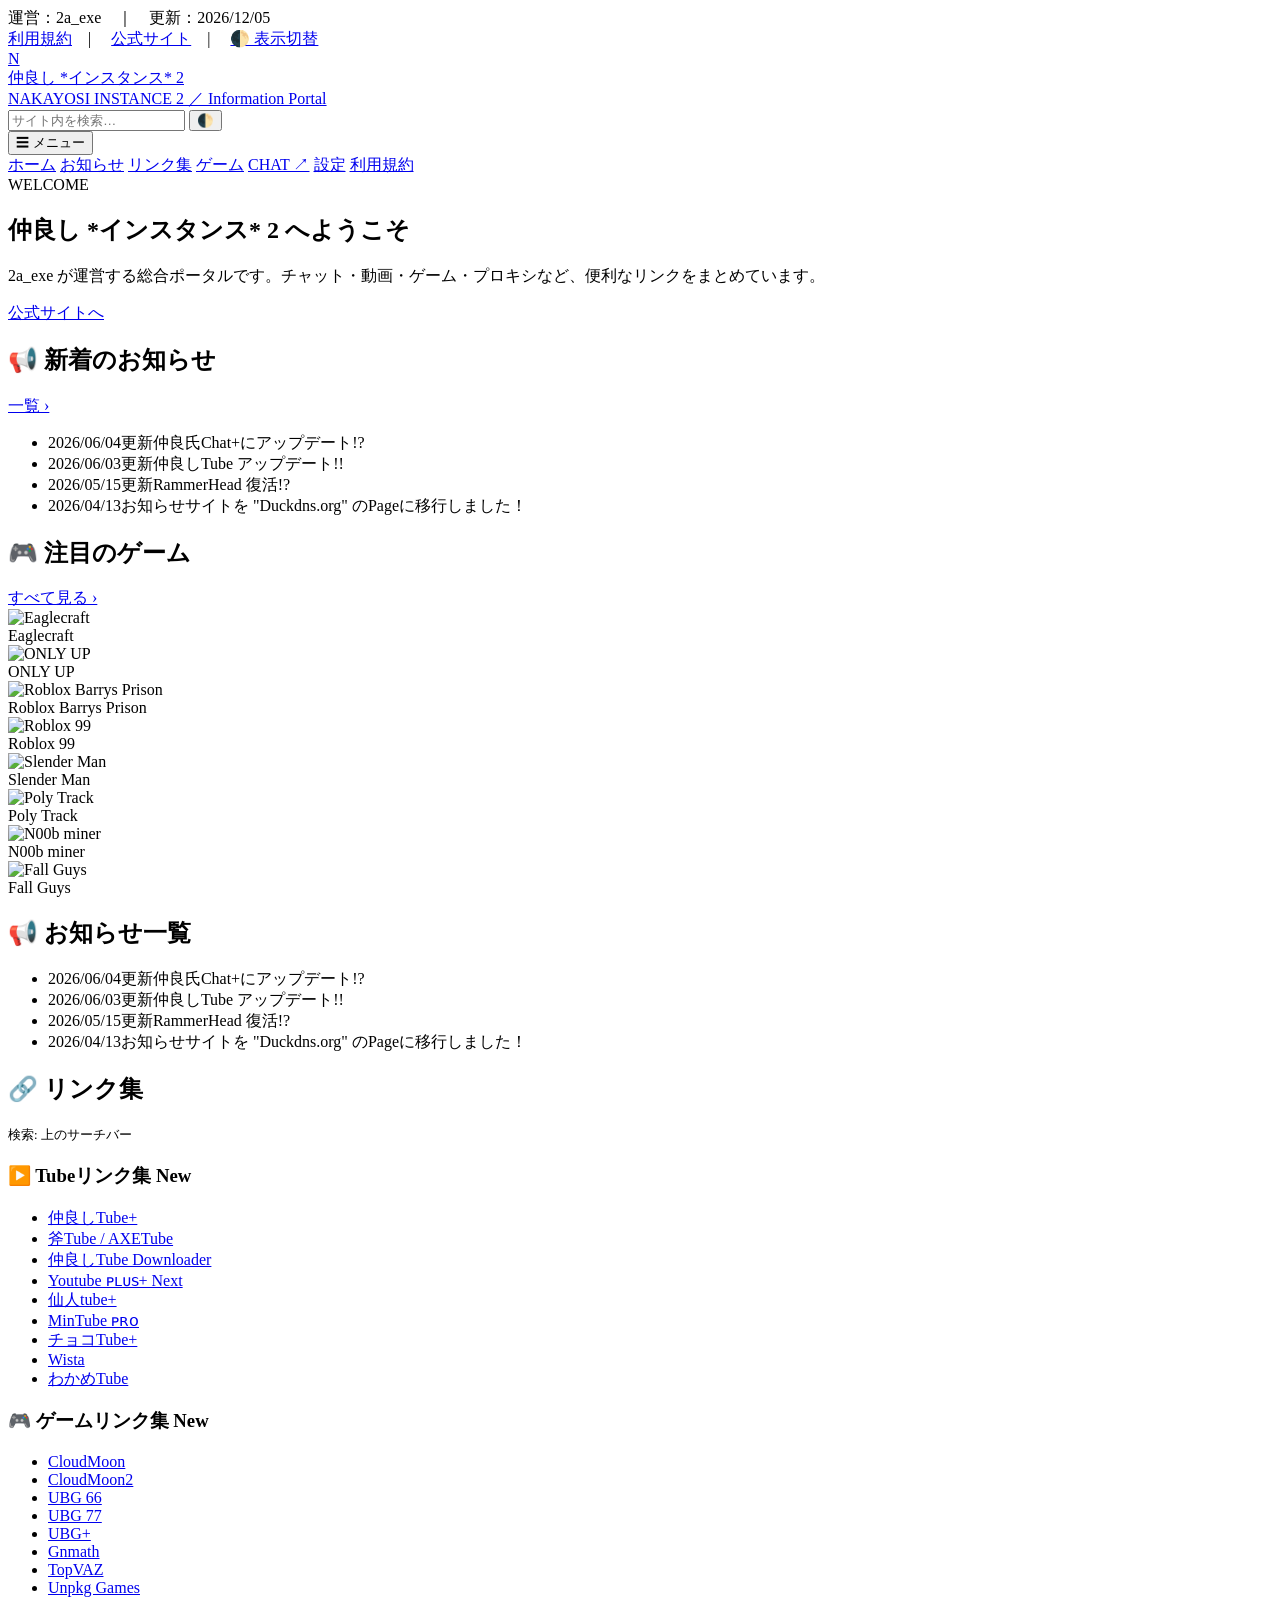
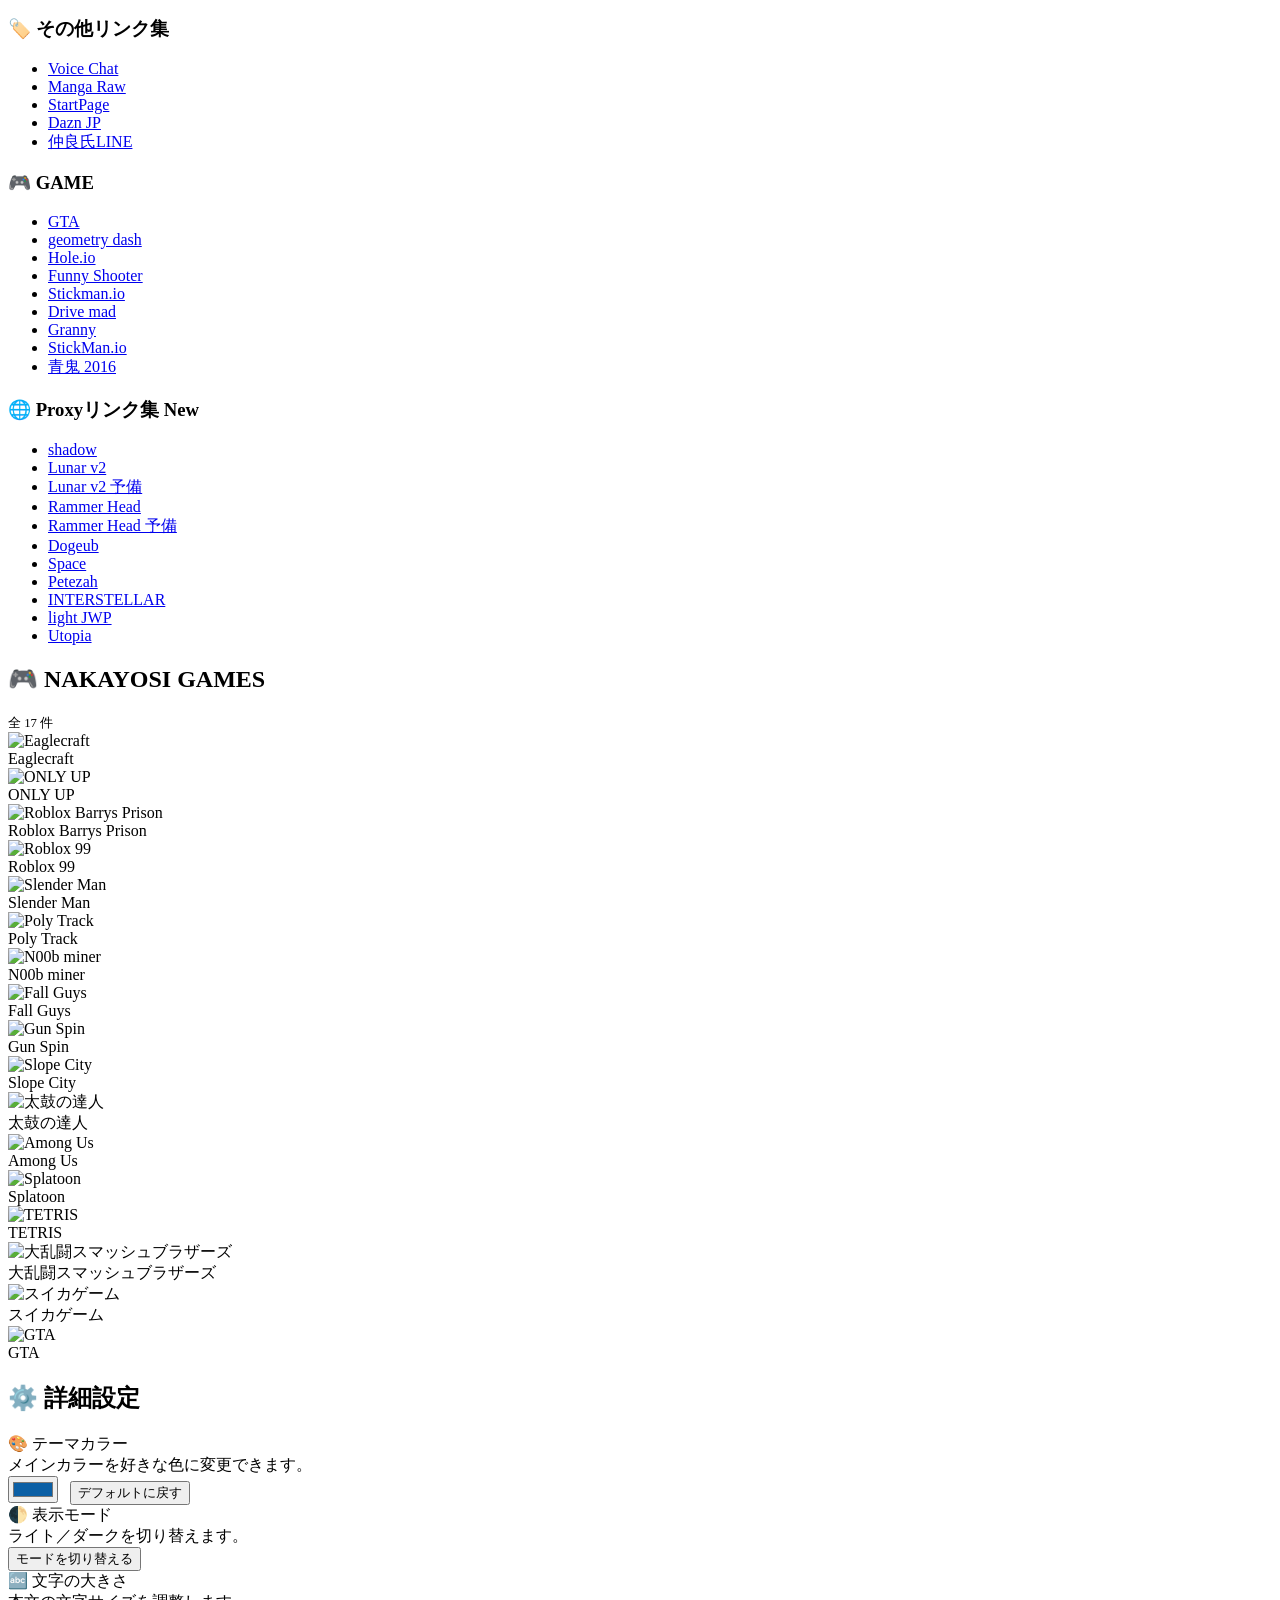
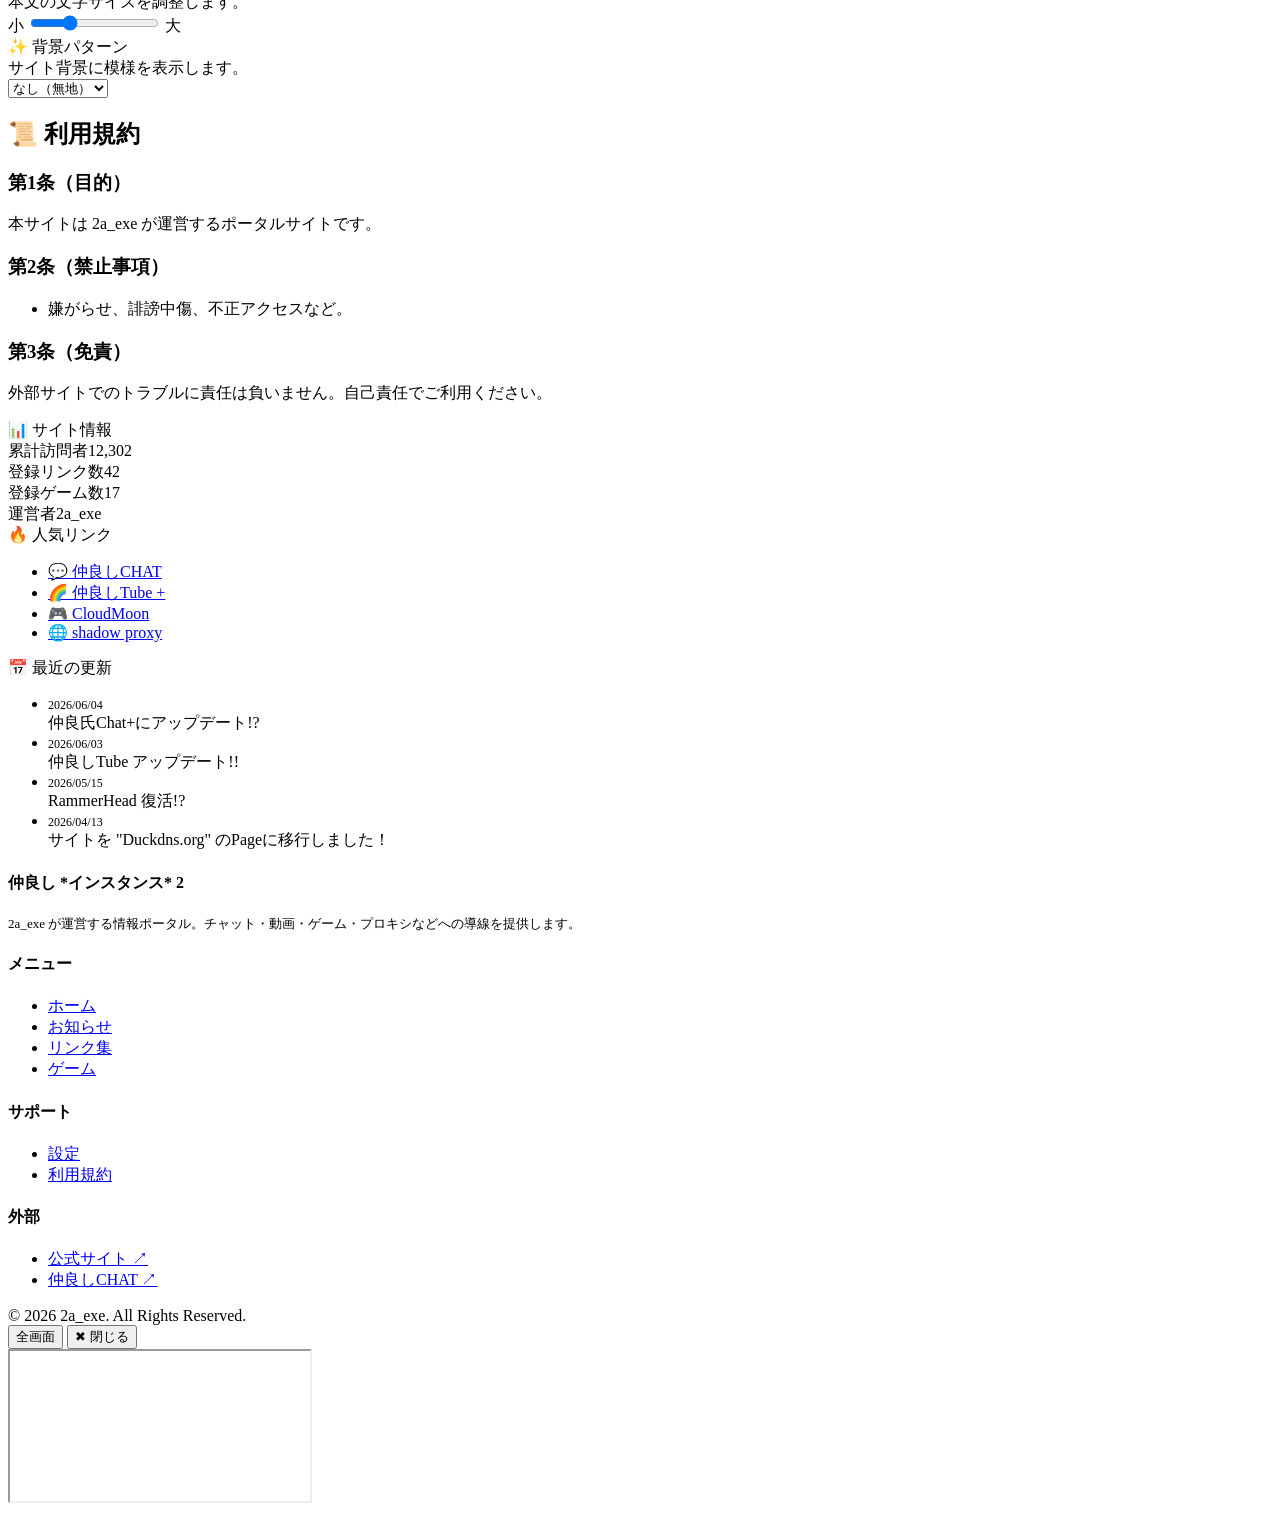
==== commit 75e5b1b4: "Update index.html" ====
--- a/nakayosi/index.html
+++ b/nakayosi/index.html
@@ -4,240 +4,7 @@
 <meta charset="UTF-8">
 <meta name="viewport" content="width=device-width, initial-scale=1.0">
 <title>仲良し *インスタンス* 2 — 情報ポータル</title>
-<style>
-/* ============================================================
-   仲良し *インスタンス* 2  ／  情報サイト風UI
-   - 編集しやすいよう、リンク/ゲーム/お知らせは <script> 内の
-     データ配列を書き換えるだけでOKです。
-   - カラーは :root のCSS変数を編集してください。
-   ============================================================ */
-@import url('https://fonts.googleapis.com/css2?family=Noto+Sans+JP:wght@400;500;700&family=Noto+Serif+JP:wght@600;700&display=swap');
-
-:root{
-  --bg:#f5f6f8;
-  --surface:#ffffff;
-  --surface-2:#fafbfc;
-  --text:#1a1a1a;
-  --text-muted:#6b7280;
-  --border:#e3e6eb;
-  --primary:#0b5fa5;
-  --primary-hover:#094a82;
-  --accent:#c0392b;
-  --header-bg:#ffffff;
-  --topbar-bg:#0b5fa5;
-  --topbar-text:#ffffff;
-  --tag-bg:#eef3f9;
-}
-body.dark-mode{
-  --bg:#0f1115;
-  --surface:#171a20;
-  --surface-2:#1c2027;
-  --text:#e6e8eb;
-  --text-muted:#9aa0a6;
-  --border:#2a2f37;
-  --primary:#5aa9ff;
-  --primary-hover:#7dbcff;
-  --accent:#ff6b5b;
-  --header-bg:#171a20;
-  --topbar-bg:#0a0d12;
-  --topbar-text:#e6e8eb;
-  --tag-bg:#222831;
-}
-
-*{box-sizing:border-box}
-body{
-  margin:0;
-  font-family:'Noto Sans JP',sans-serif;
-  background:var(--bg);
-  color:var(--text);
-  font-size:15px;
-  line-height:1.7;
-  transition:background .25s,color .25s;
-}
-a{color:var(--primary);text-decoration:none}
-a:hover{text-decoration:underline}
-h1,h2,h3{font-family:'Noto Serif JP',serif;line-height:1.35;margin:0 0 .5em}
-
-/* ───── トップバー（青い細い帯） ───── */
-.topbar{
-  background:var(--topbar-bg);color:var(--topbar-text);
-  font-size:.78rem;padding:6px 0;
-}
-.topbar-inner{max-width:1180px;margin:0 auto;padding:0 20px;display:flex;justify-content:space-between;align-items:center;gap:12px;flex-wrap:wrap}
-.topbar a{color:var(--topbar-text);opacity:.85}
-.topbar a:hover{opacity:1;text-decoration:none}
-.topbar .crumbs span{opacity:.7}
-
-/* ───── サイトヘッダー ───── */
-.site-header{
-  background:var(--header-bg);
-  border-bottom:1px solid var(--border);
-}
-.header-inner{
-  max-width:1180px;margin:0 auto;padding:18px 20px;
-  display:flex;align-items:center;justify-content:space-between;gap:20px;flex-wrap:wrap;
-}
-.brand{display:flex;align-items:center;gap:14px;text-decoration:none;color:var(--text)}
-.brand-logo{
-  width:44px;height:44px;border-radius:6px;
-  background:var(--primary);color:#fff;
-  display:flex;align-items:center;justify-content:center;
-  font-family:'Noto Serif JP',serif;font-weight:700;font-size:1.4rem;
-}
-.brand-title{font-family:'Noto Serif JP',serif;font-size:1.4rem;font-weight:700;letter-spacing:.5px}
-.brand-sub{font-size:.75rem;color:var(--text-muted);margin-top:2px}
-.header-search{display:flex;align-items:center;gap:8px}
-.header-search input{
-  border:1px solid var(--border);background:var(--surface-2);color:var(--text);
-  padding:8px 12px;border-radius:4px;font-size:.85rem;width:220px;outline:none;
-}
-.header-search input:focus{border-color:var(--primary)}
-.icon-btn{
-  background:transparent;border:1px solid var(--border);color:var(--text);
-  width:36px;height:36px;border-radius:4px;cursor:pointer;font-size:1rem;
-}
-.icon-btn:hover{background:var(--surface-2)}
-
-/* ───── グローバルナビ ───── */
-.gnav{background:var(--surface);border-bottom:1px solid var(--border);position:sticky;top:0;z-index:50}
-.gnav-inner{max-width:1180px;margin:0 auto;padding:0 20px;display:flex;align-items:center;gap:4px;overflow-x:auto}
-.gnav a{
-  padding:14px 16px;color:var(--text);font-weight:500;font-size:.92rem;
-  border-bottom:3px solid transparent;white-space:nowrap;
-}
-.gnav a:hover{color:var(--primary);text-decoration:none;background:var(--surface-2)}
-.gnav a.active{color:var(--primary);border-bottom-color:var(--primary)}
-.gnav .menu-toggle{display:none}
-
-/* ───── レイアウト ───── */
-.wrap{max-width:1180px;margin:0 auto;padding:24px 20px 60px;display:grid;grid-template-columns:1fr 320px;gap:28px}
-.main{min-width:0}
-.aside{min-width:0}
-@media (max-width:880px){
-  .wrap{grid-template-columns:1fr}
-  .header-search input{width:140px}
-  .gnav .menu-toggle{display:flex;align-items:center;justify-content:center;padding:12px 14px;border:none;background:transparent;color:var(--text);cursor:pointer;font-size:1.2rem}
-  .gnav-inner > .gnav-links{display:none;flex-direction:column;width:100%}
-  .gnav-inner.open > .gnav-links{display:flex}
-  .gnav-inner{flex-wrap:wrap}
-  .gnav a{width:100%;border-bottom:1px solid var(--border)}
-}
-
-/* ───── ヒーロー（情報サイト風の特集） ───── */
-.hero{
-  background:var(--surface);border:1px solid var(--border);border-radius:8px;
-  padding:30px;margin-bottom:24px;
-  display:grid;grid-template-columns:1fr auto;gap:20px;align-items:center;
-}
-.hero h1{font-size:1.7rem;margin:0 0 8px}
-.hero p{margin:0;color:var(--text-muted)}
-.hero .tag{display:inline-block;background:var(--tag-bg);color:var(--primary);font-size:.72rem;padding:3px 10px;border-radius:3px;font-weight:700;margin-bottom:10px;letter-spacing:.05em}
-@media(max-width:600px){.hero{grid-template-columns:1fr}}
-
-/* ───── セクション共通 ───── */
-.section{background:var(--surface);border:1px solid var(--border);border-radius:8px;margin-bottom:24px}
-.section-head{
-  padding:14px 20px;border-bottom:1px solid var(--border);
-  display:flex;align-items:center;justify-content:space-between;
-}
-.section-head h2{font-size:1.1rem;margin:0;display:flex;align-items:center;gap:10px}
-.section-head h2::before{content:"";width:4px;height:18px;background:var(--primary);border-radius:2px}
-.section-head .more{font-size:.8rem;color:var(--text-muted)}
-.section-body{padding:18px 20px}
-
-/* ニュース一覧 */
-.news-list{list-style:none;margin:0;padding:0}
-.news-list li{
-  display:grid;grid-template-columns:90px 70px 1fr;gap:14px;
-  padding:12px 0;border-bottom:1px dashed var(--border);align-items:baseline;font-size:.92rem;
-}
-.news-list li:last-child{border-bottom:none}
-.news-list .date{color:var(--text-muted);font-size:.82rem;font-variant-numeric:tabular-nums}
-.news-list .cat{
-  font-size:.7rem;padding:2px 6px;border-radius:3px;text-align:center;
-  background:var(--tag-bg);color:var(--primary);font-weight:700;
-}
-.news-list .cat.update{background:#fdecea;color:#c0392b}
-body.dark-mode .news-list .cat.update{background:#3a1f1d;color:#ff8a7a}
-@media(max-width:520px){.news-list li{grid-template-columns:auto auto;grid-template-rows:auto auto}.news-list .title{grid-column:1/-1}}
-
-/* リンクカテゴリ */
-.link-cats{display:grid;grid-template-columns:repeat(auto-fill,minmax(260px,1fr));gap:14px}
-.link-cat{border:1px solid var(--border);border-radius:6px;padding:14px 16px;background:var(--surface-2)}
-.link-cat h3{font-family:'Noto Sans JP',sans-serif;font-size:.95rem;margin:0 0 10px;padding-bottom:8px;border-bottom:1px solid var(--border);color:var(--primary)}
-.link-cat ul{list-style:none;margin:0;padding:0}
-.link-cat li{padding:5px 0;font-size:.9rem;display:flex;align-items:center;gap:6px}
-.link-cat li::before{content:"›";color:var(--text-muted);font-weight:700}
-
-/* ゲームグリッド */
-.game-grid{display:grid;grid-template-columns:repeat(auto-fill,minmax(150px,1fr));gap:14px}
-.game-card{
-  background:var(--surface-2);border:1px solid var(--border);border-radius:6px;
-  overflow:hidden;cursor:pointer;transition:.2s;
-}
-.game-card:hover{transform:translateY(-2px);box-shadow:0 4px 12px rgba(0,0,0,.08);border-color:var(--primary)}
-.game-card .thumb{aspect-ratio:16/10;background:#000;overflow:hidden}
-.game-card .thumb img{width:100%;height:100%;object-fit:cover;display:block}
-.game-card .name{padding:8px 10px;font-size:.82rem;font-weight:500;color:var(--text);line-height:1.3}
-
-/* サイドバーウィジェット */
-.widget{background:var(--surface);border:1px solid var(--border);border-radius:8px;margin-bottom:20px}
-.widget-head{padding:12px 16px;border-bottom:1px solid var(--border);font-weight:700;font-size:.9rem;display:flex;align-items:center;gap:8px}
-.widget-head::before{content:"";width:4px;height:14px;background:var(--accent);border-radius:2px}
-.widget-body{padding:14px 16px;font-size:.88rem}
-.widget-body ul{list-style:none;margin:0;padding:0}
-.widget-body li{padding:6px 0;border-bottom:1px dashed var(--border)}
-.widget-body li:last-child{border-bottom:none}
-.stat-row{display:flex;justify-content:space-between;padding:6px 0;border-bottom:1px dashed var(--border);font-size:.88rem}
-.stat-row:last-child{border-bottom:none}
-.stat-row span:last-child{color:var(--primary);font-weight:700;font-variant-numeric:tabular-nums}
-
-/* 設定ページ */
-.setting-row{padding:16px 0;border-bottom:1px solid var(--border)}
-.setting-row:last-child{border-bottom:none}
-.setting-row label{display:block;font-weight:500;margin-bottom:8px;font-size:.95rem}
-.setting-row .desc{font-size:.82rem;color:var(--text-muted);margin-bottom:10px}
-select,input[type=range],input[type=color]{
-  font-family:inherit;font-size:.9rem;
-  background:var(--surface-2);color:var(--text);
-  border:1px solid var(--border);border-radius:4px;padding:7px 10px;outline:none;
-}
-input[type=range]{padding:0;height:6px;width:200px;-webkit-appearance:none;appearance:none;background:var(--border);border-radius:3px}
-input[type=range]::-webkit-slider-thumb{-webkit-appearance:none;width:16px;height:16px;border-radius:50%;background:var(--primary);cursor:pointer}
-input[type=color]{padding:2px;width:46px;height:36px;cursor:pointer}
-
-.btn{
-  display:inline-block;background:var(--primary);color:#fff;border:none;
-  padding:8px 18px;border-radius:4px;cursor:pointer;font-family:inherit;font-size:.88rem;font-weight:500;
-}
-.btn:hover{background:var(--primary-hover);text-decoration:none;color:#fff}
-.btn.ghost{background:transparent;color:var(--primary);border:1px solid var(--primary)}
-.btn.ghost:hover{background:var(--primary);color:#fff}
-
-/* フッター */
-footer{background:var(--surface);border-top:1px solid var(--border);margin-top:40px}
-.footer-inner{max-width:1180px;margin:0 auto;padding:30px 20px;display:grid;grid-template-columns:2fr 1fr 1fr 1fr;gap:30px}
-.footer-inner h4{font-size:.85rem;margin:0 0 10px;color:var(--text);font-family:'Noto Sans JP',sans-serif}
-.footer-inner ul{list-style:none;margin:0;padding:0;font-size:.82rem}
-.footer-inner li{padding:3px 0}
-.footer-inner a{color:var(--text-muted)}
-.footer-copy{border-top:1px solid var(--border);padding:14px 20px;text-align:center;font-size:.78rem;color:var(--text-muted)}
-@media(max-width:700px){.footer-inner{grid-template-columns:1fr 1fr}}
-
-/* ゲームモーダル（情報サイト風に控えめに） */
-#game-modal{display:none;position:fixed;inset:0;background:rgba(0,0,0,.92);z-index:1000;flex-direction:column;justify-content:center;align-items:center;padding:20px}
-#game-frame{width:100%;max-width:1100px;height:85%;background:#000;border:none;border-radius:6px}
-.modal-controls{margin-bottom:12px;display:flex;gap:10px}
-.modal-controls button{padding:7px 18px;border:none;border-radius:4px;cursor:pointer;font-family:inherit;font-size:.88rem;color:#fff}
-.btn-close{background:#c0392b}
-.btn-fs{background:var(--primary)}
-
-/* テキストユーティリティ */
-.muted{color:var(--text-muted)}
-.center{text-align:center}
-.page{display:none}
-.page.active{display:block}
-</style>
+<link rel="stylesheet" href="https://raw.githubusercontent.com/woolisbest-honke/2A_exe/refs/heads/main/nakayosi/styles.css">
 </head>
 <body>
 
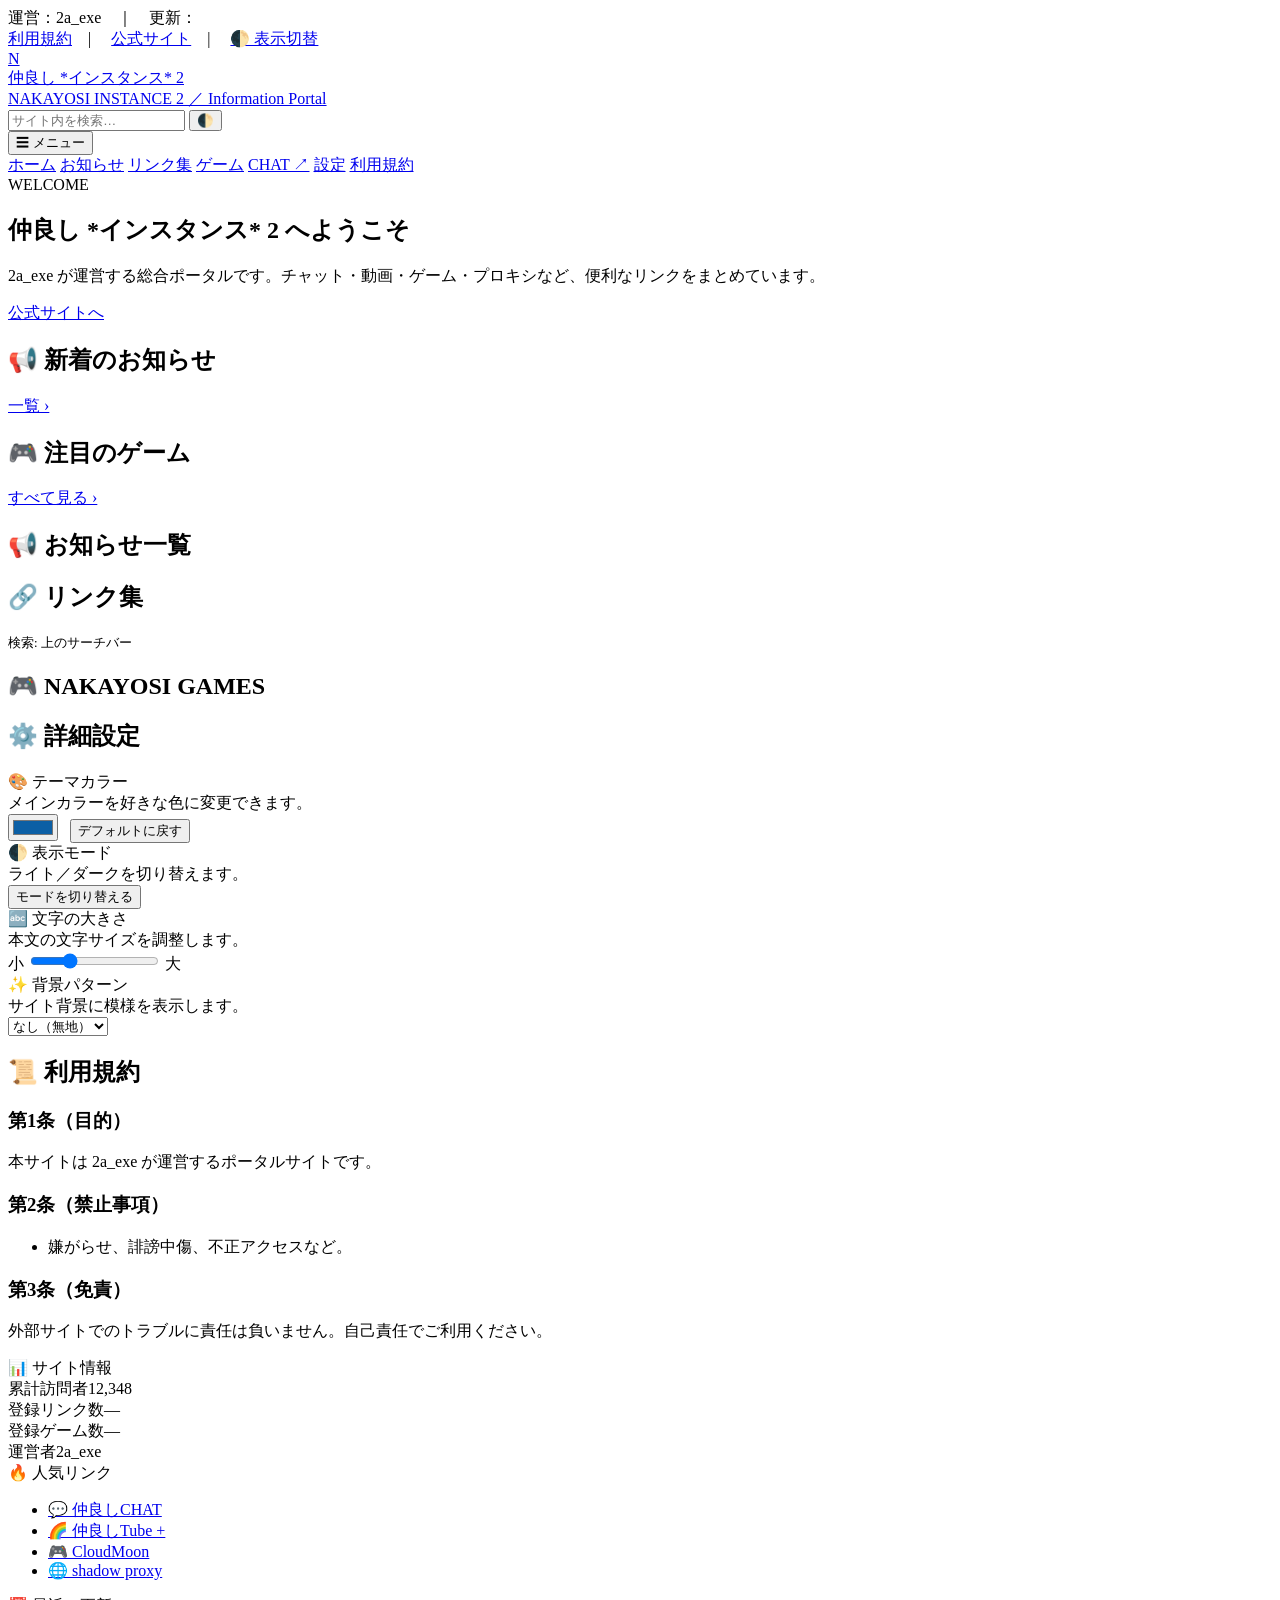
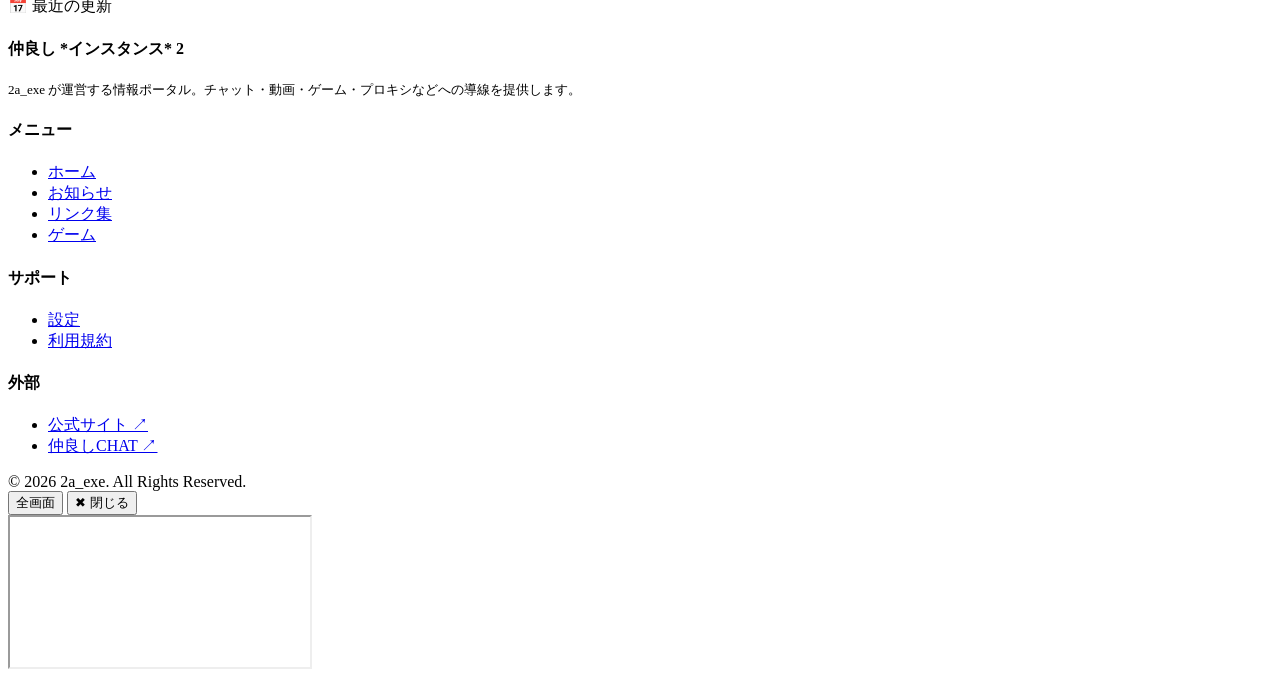
==== commit 8d20b27d: "Update index.html" ====
--- a/nakayosi/index.html
+++ b/nakayosi/index.html
@@ -233,215 +233,7 @@
   <iframe id="game-frame" src=""></iframe>
 </div>
 
-<script>
-/* =================================================================
-   ★ 編集はここだけでOK ★
-   下のデータ配列を書き換えるとサイトに反映されます。
-   ================================================================= */
-
-// お知らせ（新しいものを上に）
-const NEWS = [
-  { date:"2026/06/04", cat:"更新", title:"仲良氏Chat+にアップデート!?" },
-  { date:"2026/06/03", cat:"更新", title:"仲良しTube アップデート!!" },
-  { date:"2026/05/15", cat:"更新", title:"RammerHead 復活!?" },
-  { date:"2026/04/13", cat:"お知らせ", title:'サイトを "Duckdns.org" のPageに移行しました！' },
-];
-
-// リンク集（カテゴリごと）
-const LINK_CATEGORIES = [
-  { title:"▶️ Tubeリンク集 New", items:[
-    { name:"仲良しTube+",         url:"https://nkys-t-ube.duckdns.org" },
-    { name:"斧Tube / AXETube",    url:"https://ono-tube.duckdns.org" },
-    { name:"仲良しTube Downloader", url:"https://script.google.com/macros/s/AKfycbyvGhHUHu6gGStFKrF9AQfZK9ckYQeomCizSswNHSVxnpwcKuKFDzG99qBPOjlRyUvm/exec" },
-    { name:"Youtube ᴘʟᴜꜱ+ Next",  url:"https://www.yt-p-lus-ne-xt.duckdns.org/" },
-    { name:"仙人tube+",           url:"https://sennin-tube-plus-1.onrender.com/" },
-    { name:"MinTube ᴘʀᴏ",         url:"https://www.mino-m-i-n-o-pr-o.duckdns.org/" },
-    { name:"チョコTube+",          url:"https://www.choco-plus.duckdns.org" },
-    { name:"Wista",               url:"https://w-i-s-t-a-2a.duckdns.org" },
-    { name:"わかめTube",          url:"https://wa-k-a-m-e-t-ube.duckdns.org/login" },
-  ]},
-  { title:"🎮 ゲームリンク集 New", items:[
-    { name:"CloudMoon",  url:"https://cm-nemu.onrender.com/" },
-    { name:"CloudMoon2",  url:"https://cdn.jsdelivr.net/gh/CloudMoonApp/web@main/260605.svg" },
-    { name:"UBG 66",     url:"https://unblockedgames1024.gitlab.io/" },
-    { name:"UBG 77",     url:"https://unblockedgames77.gitlab.io/" },
-    { name:"UBG+",       url:"https://unblockedgplus.gitlab.io/game/" },
-    { name:"Gnmath",     url:"https://script.google.com/macros/s/AKfycbx_IBUMCovYReEMYUW-mp6lSUGSmJe-TeyC5J9O1jZCybOpIWgLI6G644Cax6qC8U3CYg/exec" },
-    { name:"TopVAZ",     url:"https://1v1-lolunblocked.gitlab.io/category/popular.html" },
-    { name:"Unpkg Games",url:"https://script.google.com/macros/s/AKfycbxl4Wntk5jzzwj3wq71m9v33gMqWRGpNEHWtZXXKomLy_ylOVWRPXrPWJEOwn84ONCr/exec" },
-  ]},
-  { title:"🏷️ その他リンク集", items:[
-    { name:"Voice Chat",        url:"https://p2p.mirotalk.com/join?room=yuj88433&name=random&avatar=0&audio=1&video=1&screen=1&chat=0&hide=0&notify=0&duration=unlimited" },
-    { name:"Manga Raw",         url:"https://mangarw.onrender.com/" },
-    { name:"StartPage",         url:"https://www.startpage.com/" },
-    { name:"Dazn JP",           url:"https://www.dazn.com/ja-JP/home" },
-    { name:"仲良氏LINE",        url:"https://nkys-chat-ver-1-3-0--kageproject.replit.app/" },
-  ]},
-  { title:"🎮 GAME ", items:[
-    { name:"GTA",            url:"https://script.google.com/macros/s/AKfycbwVMCqNXcXs6ZZRAiRAyO1yz45PMkXNym4n7cV3MVwYwAwtM5U1S8fo9ScG7xJ0Bn5WnQ/exec" },
-    { name:"geometry dash",  url:"https://script.google.com/macros/s/AKfycbx4MAnwFh0UnUKGq1loS7APoWouzuYpxQFsyGYJnA_MljyJfAlLuzvSzjhKvuXCVNjq/exec" },
-    { name:"Hole.io",        url:"https://script.google.com/macros/s/AKfycbx8bBG85RO-3muSRst5LqPvkXatTozmIFn8PBDW9dlKZoo2Xfi24ikqOzLIrQTUOh4jsw/exec" },
-    { name:"Funny Shooter",  url:"https://script.google.com/macros/s/AKfycbyf7kPwlxUDDMgoByVAepT-VulSutejuAcEaRV0LEaT7vpN8wmcwcWDzJE5tDHeLdE/exec" },
-    { name:"Stickman.io",    url:"https://script.google.com/macros/s/AKfycbxgB7-uhrrT_AxJ0ZktwSZmgGKEiQUSwjnsD1G6gCu76scJJxIpnXlKu1TkfhLDicxn/exec" },
-    { name:"Drive mad",      url:"https://script.google.com/macros/s/AKfycbwne6h9gqGp-du3JOBhMMzeCf037pnhoaENhwTLw1mJ30QNtnKMhpbnLv-ywYUBTbL1qA/exec" },
-    { name:"Granny",         url:"https://script.google.com/macros/s/AKfycbwnjlO8v_tTt0NqMc4kAqFiQWnjpndP1MkGqoTh_R23UZQzqXvQ1pDTPcSe3lDpMHSA4Q/exec" },
-    { name:"StickMan.io",    url:"https://script.google.com/macros/s/AKfycbwhf-KT58IXmRKb11U4F6srJjeKAMjaLxdhvdG2LKVI7gFGj1f8mBYIHnXyhd8Ot4GG/exec" },
-    { name:"青鬼 2016",      url:"https://aooni-nemu.onrender.com/" },
-  ]},
-  { title:"🌐 Proxyリンク集 New", items:[
-    { name:"shadow",           url:"https://sha-dow-v-3.duckdns.org" },
-    { name:"Lunar v2",         url:"https://attt.linco.cl/" },
-    { name:"Lunar v2 予備",     url:"https://kkkkaito.linco.cl/" },
-    { name:"Rammer Head",      url:"https://rammer.nana.3d-mart.ru/" },
-    { name:"Rammer Head 予備", url:"https://rammer.nana.dataon.cl/" },
-    { name:"Dogeub",           url:"https://canvas-lms.storage.googleapis.com/index.html" },
-    { name:"Space",            url:"https://space.nana.browbar.ar/" },
-    { name:"Petezah",          url:"https://petezah.nana.proadmin.cl/" },
-    { name:"INTERSTELLAR",     url:"https://www.inter-stellar.duckdns.org/" },
-    { name:"light JWP",        url:"https://www.li-g-ht-jw-p.duckdns.org/" },
-    { name:"Utopia",           url:"https://uu.utopia.2a.exe.googleapis.com.hospitaldelninodif.gob.mx/" },
-  ]},
-];
-
-// ゲーム一覧
-const GAMES = [
-  { name:"Eaglecraft",                  img:"https://eaglercraft.com/img/Official_Minecraft_Trailer.webp", url:"https://hayalauncher.onrender.com/" },
-  { name:"ONLY UP",                     img:"https://shared.akamai.steamstatic.com/store_item_assets/steam/apps/2562240/header.jpg?t=1767686251", url:"https://script.google.com/macros/s/AKfycbwMccc783yv5Ftx2nkZ6BpHDi66OYtby8TRsYzgDufHka0zzRHHcV19NgtnFJH0ltbEvQ/exec" },
-  { name:"Roblox Barrys Prison",        img:"https://www4.minijuegosgratis.com/v3/games/thumbnails/250888_7_sq.jpg", url:"https://script.google.com/macros/s/AKfycbxRR9j9VoEVe3ftwVkqAslFNtnJ1UUWj8hLc51en9qR8fsVz2gho9geBFjasY0IV8gJBQ/exec" },
-  { name:"Roblox 99",                   img:"https://i.scdn.co/image/ab67616d0000b27354761f903652136279c6552f", url:"https://script.google.com/macros/s/AKfycbw4urIQgR3zAfmFsn3NWFC6kpsGYSWafyi6AWtyVNSyBkySH9O46LVnhej6fW7beFME/exec" },
-  { name:"Slender Man",                 img:"https://cdn1.epicgames.com/spt-assets/4f2537e2a2124cdd8fbd18b7068167d9/slender-the-arrival-4rvfj.png", url:"https://script.google.com/macros/s/AKfycbzD78lGmoq37iyrMDWZavBLxIRpQ_HmutXT9arsozaDkYaHVSfk7YliEmd3EL4nXM_4Bw/exec" },
-  { name:"Poly Track",                  img:"https://www.desura.games/files/images/fe/fe917ef48f1fb76ebbf7a135d2b55322.jpg", url:"https://script.google.com/macros/s/AKfycbzuhv-wKflC3QgCI_d8xsy90ngRlqgKj-qfICMuzhimGuYwWXFI5tPWwwfjrYk-biJu/exec" },
-  { name:"N00b miner",                  img:"https://play-lh.googleusercontent.com/yU2xBCEG4x9JJNXj041T8SGRdq2Qos7cgqSOKB1nNOqlx-dDxCpQlVDCuc_YSX-YmJU", url:"https://script.google.com/macros/s/AKfycbxkvPO4mEcWEk5a9TgEuR7qyiYZs7hL80XF5pwK8QMKHqmA7qUqxvIePB3PF9c3Bqc93w/exec" },
-  { name:"Fall Guys",                   img:"https://cdn1.epicgames.com/offer/50118b7f954e450f8823df1614b24e80/FGSS04_KeyArt_OfferImagePortrait_1200x1600_1200x1600-4bd46574e78464352e1f2c55714701f7", url:"https://script.google.com/macros/s/AKfycbxzGXZ-dYcADWPNv7OSO6OdaFl8sJtBNY8J1KO5EQ33_I37NN0nQkaej4HqNCAkvxHHqA/exec" },
-  { name:"Gun Spin",                    img:"https://say.games/_next/image?url=https%3A%2F%2Fweb-saystore-backend.sgdn.io%2Fgunspiw%2Ficon___bqkktB9DMKoO&w=3840&q=75", url:"https://script.google.com/macros/s/AKfycbw3eTm2fi2WtzFV9x4H30gtzkoHUIIhH3saOGup-TC4MImYcKeVv5hEscrVwzwJ5vMXwg/exec" },
-  { name:"Slope City",                  img:"https://encrypted-tbn0.gstatic.com/images?q=tbn:ANd9GcQTTYSqZcSQo-Wj4Lqq1O7PLTolesXzV9IRJQ&s", url:"https://script.google.com/macros/s/AKfycbyendSzfWzjivGUAoNgH5QDpJIxJDyJvSYwXWxcV_8gl9xkdTMV2BvDpjiWNw5pGaVT/exec" },
-  { name:"太鼓の達人",                   img:"https://makeshop-multi-images.akamaized.net/redwave/itemimages/000000001554.jpg", url:"https://taiko.ani-nya.com/" },
-  { name:"Among Us",                    img:"https://store-images.s-microsoft.com/image/apps.30063.13589262686196899.16e3418a-cbf2-4748-9724-1c9dc9b7a0b9.672da915-9117-4230-960d-4f59f3d7beb5", url:"https://mirror.turbowarp.xyz/embed?addons=pause&settings-button&hqpen&interpolate#717953555" },
-  { name:"Splatoon",                    img:"https://i.ytimg.com/vi/0X_iKZ9sl8w/maxresdefault.jpg", url:"https://mirror.turbowarp.xyz/embed?addons=pause&settings-button&hqpen&interpolate#815938308" },
-  { name:"TETRIS",                      img:"https://www.datocms-assets.com/145957/1744284280-tetris-mobile.png?auto=format&fit=max&w=1200", url:"https://mirror.turbowarp.xyz/embed?addons=pause&settings-button&interpolate&clones=Infinity&offscreen&hqpen#1000009994" },
-  { name:"大乱闘スマッシュブラザーズ",    img:"https://v1.padlet.pics/1/image.webp?t=c_limit%2Cdpr_1%2Ch_360%2Cw_480&url=https%3A%2F%2Fpadlet-artifacts.storage.googleapis.com%2F772a28a8d4b75d6bf5e784ae9d29c547046e54cb%2F6d587b48e304e2b6dddf1c78a196c1d8-h-eecd7c55129fe0f64ab0d624ee3724c6.png", url:"https://mirror.turbowarp.xyz/embed?addons=pause&settings-button&offscreen&hqpen&interpolate#993930034" },
-  { name:"スイカゲーム",                 img:"https://store-jp.nintendo.com/dw/image/v2/BFGJ_PRD/on/demandware.static/-/Sites-all-master-catalog/ja_JP/dw777a27be/products/D70010000043363/heroBanner/d5f672aaf8d60243399b854ffcb11671121f560715505cec327509d6144958cc.jpg?sw=1368&strip=false", url:"https://mirror.turbowarp.xyz/embed?addons=pause&settings-button&hqpen&interpolate#911281961" },
-  { name:"GTA",                         img:"https://images.ctfassets.net/h1rqp7q66d54/TDpmhxf0FSMnPktwjArbt/9d99c495519d69f8be10b4378f75b526/GTAV_Gen9_MFT_Webstore_ProductPage_2048x879_DELIV__1_.jpg", url:"https://script.google.com/macros/s/AKfycbwVMCqNXcXs6ZZRAiRAyO1yz45PMkXNym4n7cV3MVwYwAwtM5U1S8fo9ScG7xJ0Bn5WnQ/exec" },
-
-];
-
-/* =================================================================
-   ↓ 以下、レンダリングと既存機能（基本いじらなくてOK）
-   ================================================================= */
-
-// 日付
-const t = new Date();
-document.getElementById('today').textContent =
-  `${t.getFullYear()}/${String(t.getMonth()+1).padStart(2,'0')}/${String(t.getDate()).padStart(2,'0')}`;
-
-// 訪問者カウンター（疑似）
-document.getElementById('count').textContent = (Math.floor(Math.random()*100)+12300).toLocaleString();
-
-// ニュース描画
-function renderNews(){
-  const html = NEWS.map(n=>{
-    const cls = n.cat==='更新' ? 'cat update' : 'cat';
-    return `<li><span class="date">${n.date}</span><span class="${cls}">${n.cat}</span><span class="title">${n.title}</span></li>`;
-  }).join('');
-  document.getElementById('newsListHome').innerHTML = html;
-  document.getElementById('newsListAll').innerHTML = html;
-  document.getElementById('recentNews').innerHTML =
-    NEWS.slice(0,4).map(n=>`<li><div class="muted" style="font-size:.75rem">${n.date}</div>${n.title}</li>`).join('');
-}
-
-// リンク描画
-function renderLinks(){
-  let total = 0;
-  document.getElementById('linkCats').innerHTML = LINK_CATEGORIES.map(cat=>{
-    total += cat.items.length;
-    return `<div class="link-cat" data-cat="${cat.title}">
-      <h3>${cat.title}</h3>
-      <ul>${cat.items.map(i=>`<li><a href="${i.url}" target="_blank" data-name="${i.name}">${i.name}</a></li>`).join('')}</ul>
-    </div>`;
-  }).join('');
-  document.getElementById('linkCount').textContent = total;
-}
-
-// ゲーム描画
-function renderGames(){
-  const cards = GAMES.map(g=>`
-    <div class="game-card" onclick="openGame('${g.url}')">
-      <div class="thumb"><img src="${g.img}" alt="${g.name}" loading="lazy"></div>
-      <div class="name">${g.name}</div>
-    </div>`).join('');
-  document.getElementById('gameGridAll').innerHTML = cards;
-  document.getElementById('gameGridHome').innerHTML = GAMES.slice(0,8).map(g=>`
-    <div class="game-card" onclick="openGame('${g.url}')">
-      <div class="thumb"><img src="${g.img}" alt="${g.name}" loading="lazy"></div>
-      <div class="name">${g.name}</div>
-    </div>`).join('');
-  document.getElementById('gameCount').textContent = `全 ${GAMES.length} 件`;
-  document.getElementById('gameStat').textContent = GAMES.length;
-}
-
-// 検索（リンクのみ簡易フィルタ）
-function filterLinks(q){
-  q = q.trim().toLowerCase();
-  if(q) showPage('links');
-  document.querySelectorAll('#linkCats .link-cat').forEach(cat=>{
-    let visible = 0;
-    cat.querySelectorAll('li').forEach(li=>{
-      const name = li.querySelector('a').dataset.name.toLowerCase();
-      const ok = !q || name.includes(q);
-      li.style.display = ok ? '' : 'none';
-      if(ok) visible++;
-    });
-    cat.style.display = visible ? '' : 'none';
-  });
-}
-
-// ページ切替
-function showPage(id){
-  document.querySelectorAll('.page').forEach(p=>p.classList.remove('active'));
-  const el = document.getElementById(id+'-page');
-  if(el) el.classList.add('active');
-  document.querySelectorAll('.nav-link').forEach(a=>{
-    a.classList.toggle('active', a.dataset.page===id);
-  });
-  document.getElementById('gnav').classList.remove('open');
-  window.scrollTo(0,0);
-}
-
-// 設定
-function toggleTheme(){ document.body.classList.toggle('dark-mode'); }
-function changePrimaryColor(c){ document.documentElement.style.setProperty('--primary',c); }
-function resetPrimaryColor(){
-  const c = document.body.classList.contains('dark-mode') ? '#5aa9ff' : '#0b5fa5';
-  changePrimaryColor(c);
-  document.getElementById('primary-color-picker').value = c;
-}
-function changeFontSize(s){ document.body.style.fontSize = s+'px'; }
-function changeBackgroundPattern(p){
-  const b = document.body.style;
-  if(p==='none'){ b.backgroundImage='none'; }
-  else if(p==='dots'){ b.backgroundImage='radial-gradient(var(--text-muted) 1px,transparent 1px)'; b.backgroundSize='25px 25px'; }
-  else { b.backgroundImage='linear-gradient(var(--border) 1px,transparent 1px),linear-gradient(90deg,var(--border) 1px,transparent 1px)'; b.backgroundSize='30px 30px'; }
-}
-
-// ゲームモーダル
-function openGame(url){
-  document.getElementById('game-modal').style.display='flex';
-  document.getElementById('game-frame').src=url;
-}
-function closeGame(){
-  document.getElementById('game-modal').style.display='none';
-  document.getElementById('game-frame').src='';
-}
-function toggleFullScreen(){
-  const f = document.getElementById('game-frame');
-  if(!document.fullscreenElement) f.requestFullscreen(); else document.exitFullscreen();
-}
-
-// 初期化
-renderNews();
-renderLinks();
-renderGames();
-showPage('home');
+<script src="https://raw.githubusercontent.com/woolisbest-honke/2A_exe/refs/heads/main/nakayosi/scripts.js">
 </script>
 </body>
 </html>
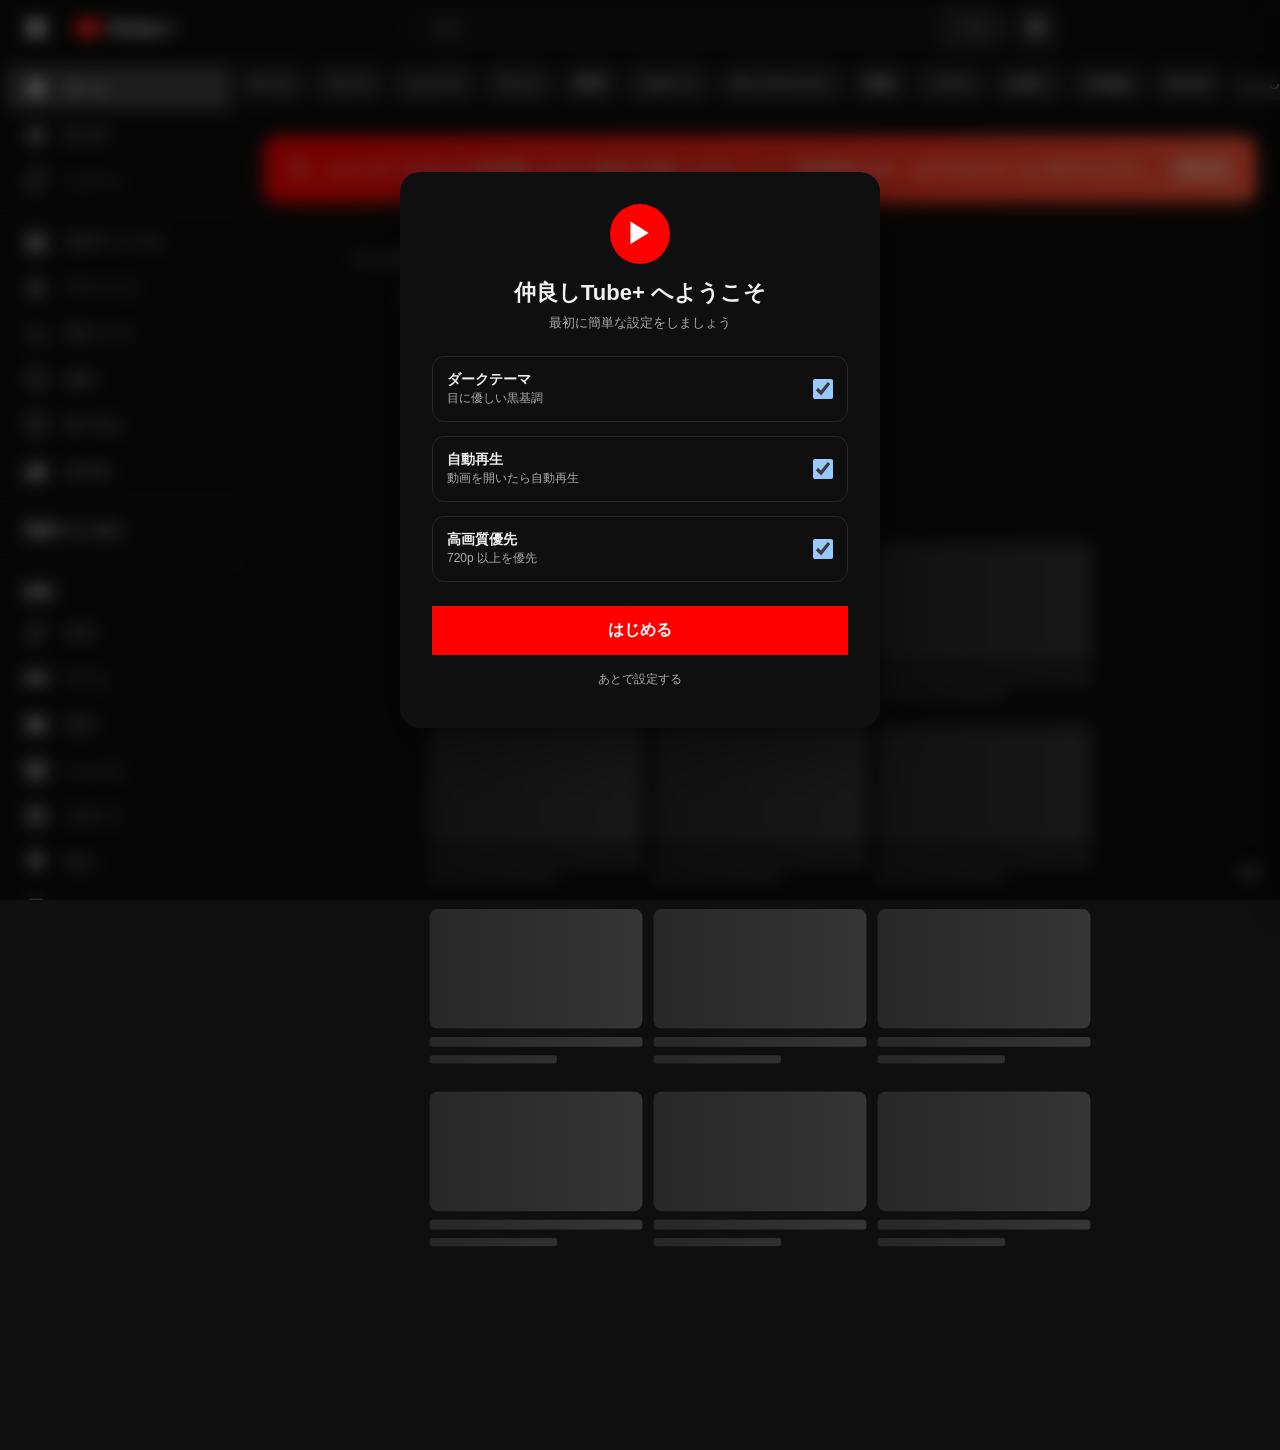
==== commit e821db81: "Update print statement from 'Hello' to 'Goodbye'" ====
--- a/nakayosi/index.html
+++ b/nakayosi/index.html
@@ -1,239 +1,12333 @@
-<!DOCTYPE html>
-<html lang="ja">
-<head>
-<meta charset="UTF-8">
-<meta name="viewport" content="width=device-width, initial-scale=1.0">
-<title>仲良し *インスタンス* 2 — 情報ポータル</title>
-<link rel="stylesheet" href="https://raw.githubusercontent.com/woolisbest-honke/2A_exe/refs/heads/main/nakayosi/styles.css">
-</head>
-<body>
-
-<!-- ───── トップバー ───── -->
-<div class="topbar">
-  <div class="topbar-inner">
-    <div class="crumbs"><span>運営：</span>2a_exe　<span>｜</span>　<span>更新：</span><span id="today"></span></div>
-    <div>
-      <a href="javascript:void(0)" onclick="showPage('terms')">利用規約</a>　|　
-      <a href="https://sites.google.com/view/nakayosi-instance/" target="_blank">公式サイト</a>　|　
-      <a href="javascript:void(0)" onclick="toggleTheme()">🌓 表示切替</a>
+<!DOCTYPE html><html lang="ja"><head><meta charset="UTF-8"><meta name="viewport" content="width=device-width, initial-scale=1.0"><title>Premium + / 仲良しTube+</title><link rel="preconnect" href="https://corsproxy.io" crossorigin><link rel="preconnect" href="https://api.allorigins.win" crossorigin><link rel="preconnect" href="https://api.codetabs.com" crossorigin><link rel="preconnect" href="https://inv.nadeko.net" crossorigin><link rel="preconnect" href="https://invidious.nerdvpn.de" crossorigin><link rel="preconnect" href="https://invidious.privacyredirect.com" crossorigin><link rel="preconnect" href="https://pipedapi.kavin.rocks" crossorigin><link rel="preconnect" href="https://pipedapi-libre.kavin.rocks" crossorigin><link rel="preconnect" href="https://pipedapi.adminforge.de" crossorigin><link rel="dns-prefetch" href="https://yewtu.be"><link rel="dns-prefetch" href="https://invidious.f5.si"><link rel="dns-prefetch" href="https://iv.melmac.space"><link rel="dns-prefetch" href="https://yt.omada.cafe"><link rel="dns-prefetch" href="https://min-pro.duckdns.org">
+<script src="https://cdn.jsdelivr.net/npm/hls.js@1.5.13/dist/hls.min.js" defer></script>
+<script>
+  // dash.js は重い (≈1MB) ので、再生開始時にだけロード
+  window.__loadDashJs = function(){
+    if (window.__dashLoading) return window.__dashLoading;
+    return window.__dashLoading = new Promise(function(res, rej){
+      if (window.dashjs) return res(window.dashjs);
+      var s = document.createElement('script');
+      s.src = 'https://cdn.dashjs.org/latest/dash.all.min.js';
+      s.async = true;
+      s.onload = function(){ res(window.dashjs); };
+      s.onerror = rej;
+      document.head.appendChild(s);
+    });
+  };
+</script>
+<style>:root{--bg-color:#ffffff;--text-color:#0f0f0f;--text-secondary:#606060;--border-color:#e5e5e5;--hover-color:#f2f2f2;--primary-color:#ff0000;--header-bg:#ffffff;--search-bg:#ffffff;--search-border:#cccccc;--comment-bg:#f2f2f2;--scrollbar-bg:#cccccc;--desc-bg:#f2f2f2;--desc-hover:#e5e5e5;--chip-bg:#f2f2f2;--chip-hover:#e5e5e5;--active-sidebar-bg:#e8e8e8;font-family:'Roboto','Arial',sans-serif;}[data-theme="dark"]{--bg-color:#0f0f0f;--text-color:#f1f1f1;--text-secondary:#aaaaaa;--border-color:#3f3f3f;--hover-color:#272727;--header-bg:#0f0f0f;--search-bg:#121212;--search-border:#303030;--comment-bg:#272727;--scrollbar-bg:#717171;--desc-bg:#272727;--desc-hover:#3f3f3f;--chip-bg:#272727;--chip-hover:#3f3f3f;--active-sidebar-bg:#3f3f3f;}*{box-sizing:border-box;margin:0;padding:0;}body{background-color:var(--bg-color);color:var(--text-color);overflow-x:hidden;font-size:14px;}a{color:inherit;text-decoration:none;}button{cursor:pointer;border:none;background:none;color:inherit;font-family:inherit;}::-webkit-scrollbar{width:8px;height:8px;}::-webkit-scrollbar-thumb{background:var(--scrollbar-bg);border-radius:4px;}::-webkit-scrollbar-thumb:hover{background:var(--text-secondary);}header{position:fixed;top:0;width:100%;height:56px;background-color:var(--header-bg);display:flex;align-items:center;justify-content:space-between;padding:0 16px;z-index:100;}.header-left{display:flex;align-items:center;gap:16px;}.logo{display:flex;align-items:center;gap:4px;font-size:20px;font-weight:bold;cursor:pointer;letter-spacing:-2px;font-weight:700;}.logo svg{fill:#ff0000 !important;width:34px;height:34px;}.logo .logo-text{display:inline-block;transform:scaleX(0.72);transform-origin:left center;font-size:20px;}.header-center{flex:1;max-width:720px;display:flex;justify-content:center;margin:0 40px;}.search-bar{display:flex;width:100%;max-width:600px;height:40px;border:1px solid var(--search-border);border-radius:20px;overflow:hidden;background-color:var(--search-bg);box-shadow:inset 0 1px 2px rgba(0,0,0,0.01);}.search-bar input{flex:1;padding:0 16px 0 24px;border:none;background:transparent;color:var(--text-color);outline:none;font-size:16px;}.search-bar button{width:64px;background-color:var(--chip-bg);border-left:1px solid var(--search-border);display:flex;align-items:center;justify-content:center;}.search-bar button:hover{background-color:var(--chip-hover);}.header-right{display:flex;align-items:center;gap:8px;}.icon-btn{width:40px;height:40px;border-radius:50%;display:flex;align-items:center;justify-content:center;transition:background 0.2s;}.icon-btn:hover{background-color:var(--hover-color);}.icon-btn svg{width:24px;height:24px;fill:currentColor;}.categories-bar{position:fixed;top:56px;left:72px;right:0;height:56px;background-color:var(--header-bg);z-index:98;display:flex;align-items:center;gap:12px;padding:0 24px;overflow-x:auto;transition:left 0.3s ease;}.categories-bar::-webkit-scrollbar{display:none;}.sidebar.open ~ .categories-bar{left:240px;}.category-chip{background:var(--chip-bg);padding:6px 12px;border-radius:8px;font-size:14px;font-weight:500;white-space:nowrap;cursor:pointer;transition:0.2s;}.category-chip:hover{background:var(--chip-hover);}.category-chip.active{background:var(--text-color);color:var(--bg-color);}.sidebar{position:fixed;top:56px;left:0;bottom:0;width:72px;background-color:var(--header-bg);padding:8px 0;z-index:99;transition:width 0.3s ease;overflow-x:hidden;overflow-y:auto;}.sidebar.open{width:240px;}.sidebar-item{display:flex;flex-direction:column;align-items:center;justify-content:center;gap:4px;padding:14px 0;cursor:pointer;font-size:10px;font-weight:500;border-radius:10px;margin:2px 4px;transition:background 0.15s;color:var(--text-secondary);position:relative;white-space:nowrap;overflow:hidden;}.sidebar.open .sidebar-item{flex-direction:row;gap:18px;padding:10px 16px;font-size:14px;margin:2px 8px;justify-content:flex-start;}.sidebar-item:hover{background-color:var(--hover-color);color:var(--text-color);}.sidebar-item.active{background-color:var(--active-sidebar-bg);color:var(--text-color);font-weight:700;}.sidebar-item.active::before{display:none;}.sidebar-item svg{width:24px;height:24px;fill:none;stroke:currentColor;stroke-width:1.8;stroke-linecap:round;stroke-linejoin:round;flex-shrink:0;}.sidebar-item.active svg{fill:currentColor;stroke:none;}.logo svg{fill:var(--primary-color) !important;stroke:none !important;}.header-left .icon-btn svg,.header-right .icon-btn svg{fill:currentColor;stroke:none;}#toggle-sidebar-btn svg{fill:none !important;stroke:currentColor !important;stroke-width:2.4 !important;stroke-linecap:round !important;}.sidebar-item .label{font-size:10px;line-height:1;}.sidebar.open .sidebar-item .label{font-size:14px;}.sidebar-divider{height:1px;background-color:var(--border-color);margin:8px 0;display:none;}.sidebar.open .sidebar-divider{display:block;}.sidebar-section-title{display:none;font-size:16px;font-weight:700;padding:8px 28px;color:var(--text-color);}.sidebar.open .sidebar-section-title{display:block;}.sidebar-channel-item{display:none;flex-direction:row;gap:12px;padding:8px 16px;font-size:13px;margin:0 8px;cursor:pointer;border-radius:10px;position:relative;align-items:center;}.sidebar.open .sidebar-channel-item{display:flex;}.sidebar-channel-item:hover{background-color:var(--hover-color);}.sidebar-channel-item img{width:28px;height:28px;border-radius:50%;object-fit:cover;flex-shrink:0;}.sidebar-channel-item .channel-name-sidebar{overflow:hidden;text-overflow:ellipsis;white-space:nowrap;flex:1;}.live-badge{background:var(--primary-color);color:#fff;font-size:9px;font-weight:bold;padding:1px 4px;border-radius:3px;flex-shrink:0;}#sidebar-sub-divider,#sidebar-sub-title{display:none;}.sidebar.open #sidebar-sub-divider,.sidebar.open #sidebar-sub-title{display:block;}.subs-page-header{display:flex;align-items:center;gap:12px;margin-bottom:24px;}.subs-page-header h2{font-size:22px;font-weight:bold;}#subs-grid .sub-channel-card{display:flex;align-items:center;gap:16px;padding:14px;border-radius:12px;cursor:pointer;border:1px solid var(--border-color);transition:background 0.15s;margin-bottom:10px;}#subs-grid .sub-channel-card:hover{background:var(--hover-color);}#subs-grid .sub-channel-card img{width:56px;height:56px;border-radius:50%;object-fit:cover;flex-shrink:0;}#subs-grid .sub-channel-info{flex:1;}#subs-grid .sub-channel-name{font-size:16px;font-weight:600;margin-bottom:4px;}#subs-grid .sub-channel-meta{font-size:12px;color:var(--text-secondary);}#subs-grid .unsub-btn{padding:7px 16px;border-radius:20px;background:var(--chip-bg);font-size:13px;font-weight:500;}#subs-grid .unsub-btn:hover{background:var(--chip-hover);}main{margin-top:112px;margin-left:72px;padding:24px;min-height:calc(100vh - 112px);transition:margin-left 0.3s;}main.sidebar-open{margin-left:240px;}.view{display:none;}.view.active{display:block;}.video-grid{display:grid;grid-template-columns:repeat(3,1fr);gap:16px;row-gap:40px;}@media (max-width:1100px){.video-grid{grid-template-columns:repeat(2,1fr);}}@media (max-width:760px){.video-grid{grid-template-columns:repeat(2,1fr);}}@media (max-width:480px){.video-grid{grid-template-columns:1fr;}}.video-card{cursor:pointer;display:flex;flex-direction:column;gap:12px;}.thumbnail-container{width:100%;aspect-ratio:16 / 9;background-color:var(--hover-color);border-radius:12px;overflow:hidden;position:relative;}.thumbnail-container img{width:100%;height:100%;object-fit:cover;transition:0.2s;}.video-card:hover .thumbnail-container img{transform:scale(1.05);}.video-info{display:flex;gap:12px;}.channel-avatar{width:36px;height:36px;border-radius:50%;background-color:var(--hover-color);flex-shrink:0;overflow:hidden;}.channel-avatar img{width:100%;height:100%;object-fit:cover;}.video-details{display:flex;flex-direction:column;overflow:hidden;flex:1;}.video-title{font-size:14px;font-weight:500;display:-webkit-box;-webkit-line-clamp:2;-webkit-box-orient:vertical;overflow:hidden;line-height:1.4;margin-bottom:4px;}.video-meta-channel{font-size:13px;color:var(--text-secondary);margin-top:2px;}.video-meta-channel span:hover{color:var(--text-color);}.video-meta{font-size:12px;color:var(--text-secondary);display:flex;flex-wrap:wrap;gap:4px;margin-top:2px;}.duration-badge{position:absolute;bottom:6px;right:6px;background:rgba(0,0,0,0.82);color:#fff;font-size:12px;font-weight:600;padding:2px 5px;border-radius:4px;pointer-events:none;}.live-thumb-badge{position:absolute;bottom:8px;left:8px;background:var(--primary-color);color:#fff;font-size:11px;font-weight:bold;padding:2px 6px;border-radius:4px;}.archived-badge{position:absolute;bottom:8px;left:8px;background:rgba(0,0,0,0.75);color:#ccc;font-size:10px;font-weight:bold;padding:2px 6px;border-radius:4px;}.recommend-section{margin-bottom:32px;}.recommend-title{display:flex;align-items:center;gap:8px;font-size:18px;font-weight:bold;margin-bottom:16px;}.recommend-title svg{width:22px;height:22px;fill:var(--primary-color);stroke:none;}.search-results-list{display:flex;flex-direction:column;gap:12px;}.search-result-item{display:flex;gap:16px;cursor:pointer;padding:4px;border-radius:8px;transition:background 0.15s,transform 0.2s;}.search-result-item:hover{background:var(--hover-color);transform:translateY(-4px);}.search-result-item:hover .search-result-thumb{box-shadow:0 8px 24px rgba(0,0,0,0.25);}.search-result-item:hover .search-result-title{text-decoration-color:currentColor;}[data-theme="dark"] .search-result-item:hover .search-result-title{color:#ff3030;}.search-result-item:hover .search-result-thumb img{transform:scale(1.05);}.search-result-thumb{flex-shrink:0;width:360px;aspect-ratio:16/9;border-radius:10px;overflow:hidden;background:var(--hover-color);position:relative;}.search-result-thumb img{width:100%;height:100%;object-fit:cover;transition:transform 0.2s;}.search-result-info{flex:1;display:flex;flex-direction:column;gap:8px;padding:4px 0;}.search-result-title{font-size:18px;font-weight:400;line-height:1.4;display:-webkit-box;-webkit-line-clamp:2;-webkit-box-orient:vertical;overflow:hidden;}.search-result-meta{font-size:13px;color:var(--text-secondary);display:flex;align-items:center;gap:8px;}.search-result-channel{display:flex;align-items:center;gap:8px;margin-top:4px;cursor:pointer;}.search-result-channel-icon{width:24px;height:24px;border-radius:50%;overflow:hidden;flex-shrink:0;}.search-result-channel-icon img{width:100%;height:100%;object-fit:cover;}.search-result-channel-name{font-size:13px;color:var(--text-secondary);}.search-result-channel-name:hover{color:var(--text-color);}@media (max-width:900px){.search-result-thumb{width:240px;}.search-result-title{font-size:15px;}}@media (max-width:600px){.search-result-item{flex-direction:column;}.search-result-thumb{width:100%;}}.search-shorts-section{margin-bottom:32px;padding-bottom:24px;border-bottom:1px solid var(--border-color);}.search-shorts-title{display:flex;align-items:center;gap:8px;font-size:18px;font-weight:bold;margin-bottom:16px;}.search-shorts-title svg{fill:#ff0000;stroke:none;width:22px;height:22px;}.search-shorts-scroll{display:flex;gap:12px;overflow-x:auto;padding-bottom:8px;scrollbar-width:none;}.search-shorts-scroll::-webkit-scrollbar{display:none;}.search-channels-section{margin-bottom:24px;padding-bottom:16px;border-bottom:1px solid var(--border-color);display:flex;flex-direction:column;gap:12px;}.search-channel-card{display:flex;align-items:center;gap:20px;padding:14px 12px;border-radius:12px;cursor:pointer;}.search-channel-card:hover{background:var(--hover-color);}.search-channel-card-icon{width:136px;height:136px;border-radius:50%;overflow:hidden;flex-shrink:0;background:var(--hover-color);}.search-channel-card-icon img{width:100%;height:100%;object-fit:cover;}.search-channel-card-info{flex:1;min-width:0;display:flex;flex-direction:column;gap:4px;}.search-channel-card-name{font-size:20px;font-weight:500;display:flex;align-items:center;gap:6px;}.search-channel-card-verified{width:14px;height:14px;fill:var(--text-secondary);}.search-channel-card-handle{font-size:12px;color:var(--text-secondary);}.search-channel-card-meta{font-size:12px;color:var(--text-secondary);}.search-channel-card-desc{font-size:13px;color:var(--text-secondary);margin-top:4px;display:-webkit-box;-webkit-line-clamp:2;-webkit-box-orient:vertical;overflow:hidden;}.search-channel-card-sub{background:var(--text-color);color:var(--bg-color);border:none;padding:8px 16px;border-radius:18px;font-size:14px;font-weight:500;cursor:pointer;flex-shrink:0;}.search-channel-card-sub.subscribed{background:var(--hover-color);color:var(--text-color);}@media (max-width:600px){.search-channel-card-icon{width:72px;height:72px;}.search-channel-card-name{font-size:15px;}.search-channel-card{gap:12px;}}.home-shorts-section{margin-bottom:40px;border-bottom:4px solid var(--border-color);padding-bottom:20px;}.home-shorts-title{display:flex;align-items:center;gap:8px;font-size:18px;font-weight:bold;margin-bottom:16px;}.home-shorts-title svg{fill:#ff0000;stroke:none;width:24px;height:24px;}.home-shorts-scroll{display:flex;gap:12px;overflow-x:auto;padding-bottom:8px;scrollbar-width:none;}.home-shorts-scroll::-webkit-scrollbar{display:none;}.home-short-card{flex:0 0 160px;cursor:pointer;position:relative;}.home-short-thumb{width:100%;aspect-ratio:9/16;border-radius:12px;background:#000;overflow:hidden;margin-bottom:8px;position:relative;}.home-short-thumb img{width:100%;height:100%;object-fit:cover;transition:transform 0.2s;}.home-short-card:hover .home-short-thumb img{transform:scale(1.04);}.home-short-title{font-size:13px;font-weight:500;display:-webkit-box;-webkit-line-clamp:2;-webkit-box-orient:vertical;overflow:hidden;}.channel-banner-wrap{width:100%;max-width:1600px;border-radius:16px;overflow:hidden;margin:0 0 16px 0;background:#000;}.channel-banner-img{width:100%;height:200px;object-fit:cover;display:block;}.channel-banner-placeholder{width:100%;height:200px;display:block;}#view-channel .video-grid{grid-template-columns:repeat(4,1fr);}@media (max-width:1280px){#view-channel .video-grid{grid-template-columns:repeat(3,1fr);}}@media (max-width:900px){#view-channel .video-grid{grid-template-columns:repeat(2,1fr);}}@media (max-width:520px){#view-channel .video-grid{grid-template-columns:1fr;}}.channel-header-row{display:flex;align-items:flex-start;gap:24px;padding:12px 0 16px 0;max-width:none;margin:0;justify-content:flex-start;}.channel-header-icon-wrap{position:relative;flex-shrink:0;}.channel-header-icon{width:112px;height:112px;border-radius:50%;object-fit:cover;background:var(--hover-color);}.channel-header-info{flex:1;display:flex;flex-direction:column;gap:4px;max-width:720px;}.channel-header-title{font-size:26px;font-weight:700;line-height:1.2;max-width:100%;overflow:hidden;text-overflow:ellipsis;display:-webkit-box;-webkit-line-clamp:1;-webkit-box-orient:vertical;word-break:break-all;}.channel-header-handle{font-size:14px;color:var(--text-secondary);margin-top:2px;}.channel-header-meta{font-size:13px;color:var(--text-secondary);}.channel-header-desc{font-size:13px;color:var(--text-secondary);margin-top:6px;line-height:1.5;max-height:3em;overflow:hidden;cursor:pointer;white-space:pre-wrap;}.channel-header-desc.expanded{max-height:none;}.channel-header-desc:empty{display:none;}.channel-action-row{display:flex;gap:8px;align-items:center;margin-top:8px;}.subscribe-btn{background:var(--text-color);color:var(--bg-color);border:none;padding:10px 16px;border-radius:20px;font-size:14px;font-weight:600;cursor:pointer;}.subscribe-btn.subscribed{background:var(--hover-color);color:var(--text-color);}.channel-bell-btn{width:40px;height:40px;border-radius:50%;background:var(--hover-color);display:flex;align-items:center;justify-content:center;cursor:pointer;}.channel-bell-btn svg{width:20px;height:20px;fill:currentColor;stroke:none;}.channel-join-btn{background:none;border:1px solid var(--border-color);padding:10px 16px;border-radius:20px;font-size:14px;font-weight:500;color:var(--text-color);cursor:pointer;}.channel-join-btn:hover{background:var(--hover-color);}.channel-search-row{display:inline-flex;align-items:center;gap:8px;margin:0 0 0 12px;padding:6px 10px;border:none;background:transparent;align-self:center;}.channel-search-row input{width:160px;border:none;outline:none;background:transparent;color:var(--text-color);font-size:14px;padding:0;transition:width 0.2s;}.channel-search-row input:focus{width:220px;}.channel-search-row input::placeholder{color:var(--text-secondary);}.channel-search-row svg{width:18px;height:18px;fill:currentColor;flex-shrink:0;}.channel-search-row button{display:flex;align-items:center;justify-content:center;padding:0;background:transparent;cursor:pointer;}.channel-search-row button:hover{opacity:0.8;}.channel-tabs-bar{display:flex;gap:0;border-bottom:1px solid var(--border-color);margin:0 -24px 24px -24px;padding:0 24px;overflow-x:auto;scrollbar-width:none;position:sticky;top:56px;background:var(--bg-color);z-index:10;max-width:none;justify-content:flex-start;}.channel-tabs-bar::-webkit-scrollbar{display:none;}.channel-tab{padding:12px 16px;font-size:14px;font-weight:500;cursor:pointer;border:none;background:none;color:var(--text-secondary);border-bottom:3px solid transparent;transition:color 0.1s;white-space:nowrap;position:relative;bottom:-1px;}.channel-tab:hover{color:var(--text-color);background:var(--hover-color);}.channel-tab.active{color:var(--text-color);border-bottom:3px solid var(--text-color);font-weight:600;}.channel-row{margin-bottom:32px;}.channel-row-title{font-size:18px;font-weight:600;margin-bottom:12px;}.channel-row-scroll{display:flex;gap:12px;overflow-x:auto;scrollbar-width:none;padding-bottom:8px;}.channel-row-scroll::-webkit-scrollbar{display:none;}.video-card-h{flex:0 0 260px;cursor:pointer;}.video-card-h .vh-thumb{width:100%;aspect-ratio:16/9;border-radius:12px;overflow:hidden;background:#000;margin-bottom:8px;position:relative;}.video-card-h .vh-thumb img{width:100%;height:100%;object-fit:cover;}.video-card-h .vh-title{font-size:14px;font-weight:500;display:-webkit-box;-webkit-line-clamp:2;-webkit-box-orient:vertical;overflow:hidden;}.video-card-h .vh-meta{font-size:12px;color:var(--text-secondary);margin-top:2px;}.channel-row-scroll .home-short-card{flex:0 0 160px;}.channel-collab-grid{display:grid;grid-template-columns:repeat(auto-fill,minmax(140px,1fr));gap:16px;}.channel-collab-card{display:flex;flex-direction:column;align-items:center;gap:8px;padding:12px;border-radius:12px;cursor:pointer;}.channel-collab-card:hover{background:var(--hover-color);}.channel-collab-card img{width:72px;height:72px;border-radius:50%;object-fit:cover;background:var(--hover-color);}.channel-collab-name{font-size:13px;font-weight:500;text-align:center;}.channel-collab-empty{padding:24px;color:var(--text-secondary);}.channel-featured{display:flex;flex-direction:column;gap:24px;}.channel-featured-video{display:flex;gap:16px;padding:16px;background:var(--hover-color);border-radius:12px;cursor:pointer;}.channel-featured-thumb{width:280px;flex-shrink:0;aspect-ratio:16/9;border-radius:8px;overflow:hidden;}.channel-featured-thumb img{width:100%;height:100%;object-fit:cover;}.channel-featured-info{flex:1;display:flex;flex-direction:column;gap:8px;}.channel-featured-title{font-size:18px;font-weight:600;}.channel-filter-bar{display:flex;gap:8px;margin-bottom:20px;overflow-x:auto;scrollbar-width:none;padding-bottom:2px;}.channel-filter-bar::-webkit-scrollbar{display:none;}.channel-filter-chip{padding:6px 12px;border-radius:8px;background:var(--chip-bg);font-size:14px;font-weight:500;white-space:nowrap;cursor:pointer;border:none;color:var(--text-color);}.channel-filter-chip.active{background:var(--text-color);color:var(--bg-color);}.channel-filter-chip:hover{background:var(--chip-hover);}.channel-shorts-grid{display:grid;grid-template-columns:repeat(auto-fill,minmax(160px,1fr));gap:12px;}.channel-short-card{cursor:pointer;position:relative;}.channel-short-thumb{width:100%;aspect-ratio:9/16;border-radius:12px;background:#000;overflow:hidden;margin-bottom:8px;position:relative;}.channel-short-thumb img{width:100%;height:100%;object-fit:cover;transition:transform 0.2s;}.channel-short-card:hover .channel-short-thumb img{transform:scale(1.04);}.channel-short-title{font-size:13px;font-weight:500;display:-webkit-box;-webkit-line-clamp:2;-webkit-box-orient:vertical;overflow:hidden;}.shorts-full-page{position:fixed;top:56px;left:72px;right:0;bottom:0;background:var(--bg-color);overflow-y:scroll;scroll-snap-type:y mandatory;scrollbar-width:none;}.shorts-full-page::-webkit-scrollbar{display:none;}main.sidebar-open .shorts-full-page{left:240px;}.short-snap-item{width:100%;height:calc(100vh - 56px);display:flex;align-items:center;justify-content:center;scroll-snap-align:start;position:relative;background:var(--bg-color);}.short-center{display:flex;align-items:flex-end;gap:16px;height:100%;max-height:900px;padding:12px 0;}.short-video-wrap{position:relative;height:100%;aspect-ratio:9/16;background:#000;border-radius:12px;overflow:hidden;flex-shrink:0;}.short-video-wrap iframe{width:100%;height:100%;border:none;display:block;}.short-video-wrap video{width:100%;height:100%;display:block;background:#000;}.short-side-actions{display:flex;flex-direction:column;gap:20px;padding-bottom:40px;color:var(--text-color);}.short-action-btn{display:flex;flex-direction:column;align-items:center;gap:6px;cursor:pointer;}.short-action-btn .icon{width:48px;height:48px;border-radius:50%;background:var(--hover-color);display:flex;align-items:center;justify-content:center;}.short-action-btn svg{width:24px;height:24px;fill:var(--text-color);stroke:none;}.short-action-btn span{font-size:12px;font-weight:500;color:var(--text-color);}.short-overlay-bottom{position:absolute;bottom:0;left:0;right:0;padding:60px 16px 16px;background:linear-gradient(transparent,rgba(0,0,0,0.75));color:#fff;pointer-events:none;border-radius:0 0 12px 12px;}.short-overlay-bottom .short-channel{display:flex;align-items:center;gap:10px;margin-bottom:8px;pointer-events:all;cursor:pointer;flex-wrap:wrap;}.short-overlay-bottom .short-channel img{width:40px;height:40px;border-radius:50%;border:2px solid #fff;flex-shrink:0;}.short-overlay-bottom .short-channel-name{font-weight:bold;font-size:15px;color:#fff;flex:1;}.short-overlay-bottom .short-title{font-size:14px;line-height:1.4;pointer-events:all;color:#fff;margin-bottom:8px;}.short-sub-btn{background:#fff;color:#000;border:none;border-radius:20px;padding:4px 12px;font-size:12px;font-weight:700;cursor:pointer;pointer-events:all;flex-shrink:0;}.short-sub-btn.subscribed{background:rgba(255,255,255,0.3);color:#fff;border:1px solid #fff;}.short-avatar-btn{background:none !important;overflow:visible !important;}.short-action-btn .icon{background:rgba(255,255,255,0.15) !important;backdrop-filter:blur(4px);}[data-theme="dark"] .short-action-btn .icon{background:rgba(255,255,255,0.1) !important;}.short-stream-selector{position:absolute;top:12px;right:12px;display:flex;background:rgba(0,0,0,0.6);backdrop-filter:blur(6px);border-radius:20px;padding:3px;gap:2px;z-index:10;}.short-stream-btn{padding:5px 10px;border-radius:16px;font-size:11px;font-weight:600;color:rgba(255,255,255,0.7);transition:0.2s;cursor:pointer;border:none;background:none;}.short-stream-btn.active{background:rgba(255,255,255,0.25);color:#fff;}.short-gv-loading{position:absolute;inset:0;background:#000;display:flex;align-items:center;justify-content:center;flex-direction:column;gap:12px;border-radius:12px;z-index:5;}.short-gv-loading .spinner{width:36px;height:36px;border:3px solid rgba(255,255,255,0.2);border-top-color:#fff;border-radius:50%;animation:spin 0.8s linear infinite;}.short-gv-loading span{color:rgba(255,255,255,0.8);font-size:13px;}@keyframes spin{to{transform:rotate(360deg);}}.watch-layout{display:flex;gap:24px;max-width:1900px;margin:0 auto;flex-wrap:wrap;}.watch-main{flex:1;min-width:70%;}.watch-sidebar{width:402px;flex-shrink:0;}.watch-main .player-container{max-height:86vh;}.player-container{width:100%;aspect-ratio:16 / 9;background-color:black;border-radius:12px;overflow:hidden;position:relative;display:flex;align-items:center;justify-content:center;}.player-container iframe,.player-container video{width:100%;height:100%;border:none;outline:none;}.watch-title{font-size:20px;font-weight:bold;margin:12px 0;}.watch-actions{display:flex;justify-content:space-between;align-items:center;margin-bottom:12px;flex-wrap:wrap;gap:16px;}.watch-channel-info{display:flex;align-items:center;gap:12px;cursor:pointer;}.watch-channel-name{font-weight:bold;font-size:16px;}.watch-channel-subs{font-size:12px;color:var(--text-secondary);}.stream-selector{position:relative;}.stream-wrap{position:relative;}.stream-panel{display:none;position:absolute;top:48px;left:0;background:var(--header-bg);border:1px solid var(--border-color);border-radius:12px;padding:8px;min-width:240px;z-index:25;box-shadow:0 4px 20px rgba(0,0,0,0.18);}.stream-panel.open{display:block;}.stream-option{padding:10px 14px;border-radius:8px;cursor:pointer;font-size:14px;display:flex;align-items:center;justify-content:space-between;gap:8px;transition:background 0.1s;}.stream-option:hover{background:var(--hover-color);}.stream-option.active{font-weight:bold;color:var(--primary-color);background:var(--hover-color);}.stream-option .s-desc{font-size:11px;color:var(--text-secondary);margin-top:2px;}.action-buttons{display:flex;gap:8px;flex-wrap:wrap;align-items:center;}.action-btn{display:flex;align-items:center;gap:6px;padding:8px 16px;background-color:var(--hover-color);border-radius:18px;font-size:14px;font-weight:500;}.quality-wrap{position:relative;}.quality-panel{display:none;position:absolute;bottom:48px;right:0;background:var(--header-bg);border:1px solid var(--border-color);border-radius:12px;padding:8px;min-width:200px;z-index:20;box-shadow:0 4px 20px rgba(0,0,0,0.18);}.quality-panel.open{display:block;}.quality-panel-title{padding:6px 16px 4px;font-size:11px;font-weight:700;color:var(--text-secondary);text-transform:uppercase;letter-spacing:0.5px;}.quality-option{padding:8px 16px;border-radius:8px;cursor:pointer;font-size:14px;display:flex;align-items:center;gap:8px;transition:background 0.1s;}.quality-option:hover{background:var(--hover-color);}.quality-option.active{font-weight:bold;color:var(--primary-color);}.quality-option .q-badge{font-size:10px;padding:1px 6px;border-radius:4px;background:rgba(255,0,0,0.12);color:var(--primary-color);font-weight:700;}.download-panel{display:none;position:absolute;bottom:48px;right:0;background:var(--header-bg);border:1px solid var(--border-color);border-radius:12px;padding:8px;min-width:220px;z-index:20;box-shadow:0 4px 20px rgba(0,0,0,0.15);}.download-panel.open{display:block;}.download-option{padding:10px 16px;border-radius:8px;cursor:pointer;font-size:14px;display:flex;align-items:center;gap:10px;transition:background 0.15s;}.download-option:hover{background:var(--hover-color);}.download-option svg{width:18px;height:18px;fill:currentColor;stroke:none;flex-shrink:0;}.download-option .dl-label{display:flex;flex-direction:column;}.download-option .dl-title{font-weight:500;}.download-option .dl-desc{font-size:11px;color:var(--text-secondary);}.download-wrap{position:relative;}.dl-toast{position:fixed;bottom:80px;left:50%;transform:translateX(-50%);background:#323232;color:#fff;padding:12px 24px;border-radius:24px;font-size:14px;z-index:9999;display:none;gap:12px;align-items:center;box-shadow:0 4px 16px rgba(0,0,0,0.3);}.dl-toast.show{display:flex;}.dl-toast-bar{width:160px;height:4px;background:rgba(255,255,255,0.3);border-radius:2px;overflow:hidden;}.dl-toast-fill{height:100%;background:#4caf50;border-radius:2px;transition:width 0.3s;width:0%;}.video-description{background-color:var(--desc-bg);border-radius:12px;padding:12px;margin-bottom:24px;font-size:14px;cursor:pointer;}.video-description:hover{background-color:var(--desc-hover);}.desc-content{overflow:hidden;display:-webkit-box;-webkit-line-clamp:3;-webkit-box-orient:vertical;line-height:1.5;}.desc-content.expanded{display:block;-webkit-line-clamp:unset;}.related-video{display:flex;gap:8px;margin-bottom:12px;cursor:pointer;padding:4px;border-radius:8px;}.related-video:hover{background-color:var(--hover-color);}.related-thumb{width:168px;height:94px;flex-shrink:0;border-radius:8px;background:var(--hover-color);overflow:hidden;position:relative;}.related-thumb img{width:100%;height:100%;object-fit:cover;}.related-info{flex:1;}.related-title{font-size:14px;font-weight:500;display:-webkit-box;-webkit-line-clamp:2;-webkit-box-orient:vertical;overflow:hidden;margin-bottom:4px;}.comment{display:flex;gap:12px;margin-bottom:16px;}.comment-avatar{width:40px;height:40px;border-radius:50%;background:#eee;flex-shrink:0;}.comment-body{flex:1;}.loader{text-align:center;padding:22px;color:var(--text-secondary);font-weight:500;font-size:13px;width:100%;}.hidden{display:none !important;}#hidden-cse-container{display:none;background:white;padding:20px;box-shadow:0 0 20px rgba(0,0,0,0.5);border-radius:10px;}.welcome-container{display:flex;flex-direction:column;align-items:center;justify-content:center;min-height:calc(100vh - 150px);max-width:800px;margin:0 auto;text-align:center;}.welcome-logo{font-size:48px;font-weight:bold;margin-bottom:40px;letter-spacing:-2px;display:flex;align-items:center;gap:8px;}.welcome-logo svg{fill:var(--primary-color);stroke:none;width:60px;height:60px;}.welcome-search{width:100%;height:56px;border:1px solid var(--search-border);border-radius:28px;display:flex;overflow:hidden;background-color:var(--search-bg);box-shadow:0 2px 6px rgba(0,0,0,0.05);margin-bottom:48px;}.welcome-search input{flex:1;padding:0 24px;border:none;background:transparent;color:var(--text-color);font-size:18px;outline:none;}.welcome-search button{width:80px;background-color:var(--chip-bg);border-left:1px solid var(--search-border);display:flex;align-items:center;justify-content:center;}.settings-panel{width:100%;background:var(--header-bg);border:1px solid var(--border-color);border-radius:16px;padding:32px;text-align:left;}.settings-section{margin-bottom:28px;padding-bottom:24px;border-bottom:1px solid var(--border-color);}.settings-section:last-child{margin-bottom:0;padding-bottom:0;border-bottom:none;}.settings-section-title{font-size:13px;font-weight:700;color:var(--text-secondary);text-transform:uppercase;letter-spacing:0.8px;margin-bottom:16px;}.setting-item{display:flex;justify-content:space-between;align-items:center;margin-bottom:20px;gap:12px;}.setting-item:last-child{margin-bottom:0;}.setting-info{display:flex;flex-direction:column;flex:1;}.setting-title{font-size:15px;font-weight:500;margin-bottom:3px;}.setting-desc{font-size:12px;color:var(--text-secondary);line-height:1.4;}.toggle-switch{position:relative;display:inline-block;width:44px;height:24px;flex-shrink:0;}.toggle-switch input{opacity:0;width:0;height:0;}.slider{position:absolute;cursor:pointer;top:0;left:0;right:0;bottom:0;background-color:#ccc;transition:.4s;border-radius:24px;}.slider:before{position:absolute;content:"";height:18px;width:18px;left:3px;bottom:3px;background-color:white;transition:.4s;border-radius:50%;}input:checked + .slider{background-color:var(--primary-color);}input:checked + .slider:before{transform:translateX(20px);}.select-modern{padding:8px 12px;border-radius:8px;border:1px solid var(--border-color);background-color:var(--bg-color);color:var(--text-color);font-size:14px;outline:none;min-width:160px;}.start-btn{background-color:var(--primary-color);color:white;padding:12px 32px;border-radius:24px;font-size:16px;font-weight:bold;border:none;cursor:pointer;}.subs-empty{text-align:center;padding:40px;color:var(--text-secondary);}.stream-group{display:flex;flex-direction:column;gap:8px;}.stream-group-label{font-size:11px;color:var(--text-secondary);font-weight:600;text-transform:uppercase;letter-spacing:0.5px;margin-top:8px;}.stream-options-grid{display:grid;grid-template-columns:1fr 1fr 1fr;gap:8px;}.stream-option-btn{padding:10px 12px;border-radius:10px;border:2px solid var(--border-color);background:var(--bg-color);color:var(--text-color);font-size:13px;font-weight:600;cursor:pointer;transition:all 0.15s;display:flex;flex-direction:column;gap:3px;align-items:flex-start;}.stream-option-btn:hover{border-color:var(--text-secondary);background:var(--hover-color);}.stream-option-btn.selected{border-color:var(--primary-color);background:rgba(255,0,0,0.06);color:var(--primary-color);}.stream-option-btn .s-label{font-size:11px;font-weight:400;color:var(--text-secondary);}.stream-option-btn.selected .s-label{color:rgba(255,0,0,0.7);}@media (max-width:1100px){.watch-sidebar{width:100%;}}@media (max-width:768px){.sidebar{transform:translateX(-100%);width:240px;}.sidebar.open{transform:translateX(0);}.sidebar-item{flex-direction:row;gap:24px;padding:10px 24px;font-size:14px;margin:0 12px;}main{margin-left:0;}main.sidebar-open{margin-left:0;}.categories-bar{left:0;}.sidebar.open ~ .categories-bar{left:0;}.shorts-full-page{left:0;}.channel-featured-video{flex-direction:column;}.channel-featured-thumb{width:100%;}.channel-header-icon{width:96px;height:96px;}.channel-header-row{gap:16px;padding:12px;}.channel-header-title{font-size:18px;}.channel-banner-img,.channel-banner-placeholder{height:100px;}}.share-panel{display:none;position:fixed;inset:0;z-index:9999;align-items:center;justify-content:center;background:rgba(0,0,0,0.5);}.share-panel.open{display:flex;}.share-panel-box{background:var(--header-bg);border-radius:16px;padding:24px;width:90%;max-width:400px;box-shadow:0 8px 32px rgba(0,0,0,0.3);}.share-panel-title{font-size:18px;font-weight:bold;margin-bottom:16px;}.share-url-row{display:flex;gap:8px;margin-bottom:16px;}.share-url-row input{flex:1;padding:10px 14px;border:1px solid var(--border-color);border-radius:8px;background:var(--bg-color);color:var(--text-color);font-size:14px;outline:none;}.share-copy-btn{padding:10px 16px;background:var(--primary-color);color:#fff;border-radius:8px;font-weight:600;font-size:14px;}.share-close-btn{width:100%;padding:10px;border-radius:8px;background:var(--hover-color);font-size:14px;font-weight:500;margin-top:8px;}.manifest-status{position:absolute;top:8px;left:8px;background:rgba(0,0,0,0.7);color:#0f0;font-size:10px;font-family:monospace;padding:4px 8px;border-radius:4px;z-index:10;max-width:200px;white-space:nowrap;overflow:hidden;text-overflow:ellipsis;}.recommend-scroll{display:flex;gap:16px;overflow-x:auto;padding-bottom:12px;scrollbar-width:thin;}.recommend-scroll::-webkit-scrollbar{height:8px;}.recommend-scroll::-webkit-scrollbar-thumb{background:var(--border-color);border-radius:4px;}.recommend-scroll .video-card{flex:0 0 320px;}@media (max-width:600px){.recommend-scroll .video-card{flex:0 0 260px;}}.home-short-card{flex:0 0 260px !important;}.home-short-thumb{aspect-ratio:9/16;}@media (max-width:600px){.home-short-card{flex:0 0 200px !important;}}.watch-layout.theater{display:block !important;max-width:100% !important;}.watch-layout.theater .watch-main{max-width:100% !important;width:100% !important;}.watch-layout.theater .watch-sidebar{display:none !important;}.watch-layout.theater .player-container{width:100%;max-height:80vh;aspect-ratio:16/9;}.theater-btn{background:var(--chip-bg);border:none;padding:8px 14px;border-radius:18px;font-size:13px;cursor:pointer;color:var(--text-color);display:inline-flex;align-items:center;gap:6px;margin:8px 0;}.theater-btn:hover{background:var(--chip-hover);}.theater-btn svg{width:16px;height:16px;fill:currentColor;}.action-btn.loop-active,.action-btn.theater-active{background:var(--text-color);color:var(--bg-color);}.search-suggestions{position:absolute;top:100%;left:0;right:48px;background:var(--bg-color);border:1px solid var(--border-color);border-radius:0 0 12px 12px;box-shadow:0 4px 16px rgba(0,0,0,0.18);z-index:1000;max-height:360px;overflow-y:auto;display:none;}.search-suggestions.open{display:block;}.search-suggestion-item{display:flex;align-items:center;gap:12px;padding:10px 16px;cursor:pointer;font-size:14px;}.search-suggestion-item:hover{background:var(--hover-color);}.search-suggestion-item svg{width:16px;height:16px;fill:var(--text-secondary);flex-shrink:0;}.search-suggestion-remove{margin-left:auto;color:var(--text-secondary);font-size:12px;}.search-bar{position:relative;}.category-chip.search-history-chip{background:var(--chip-bg);border:1px dashed var(--border-color);}.playlist-card{display:flex;gap:12px;padding:12px;border-radius:10px;border:1px solid var(--border-color);margin-bottom:10px;cursor:pointer;}.playlist-card:hover{background:var(--hover-color);}.playlist-thumb{width:160px;aspect-ratio:16/9;border-radius:8px;background:var(--hover-color);overflow:hidden;flex-shrink:0;position:relative;}.playlist-thumb img{width:100%;height:100%;object-fit:cover;}.playlist-count{position:absolute;bottom:4px;right:4px;background:rgba(0,0,0,0.7);color:#fff;font-size:11px;padding:2px 6px;border-radius:3px;}.playlist-info{flex:1;}.playlist-title{font-size:16px;font-weight:600;margin-bottom:4px;}.playlist-meta{font-size:12px;color:var(--text-secondary);}.add-to-playlist-modal{position:fixed;inset:0;background:rgba(0,0,0,0.5);z-index:9999;display:none;align-items:center;justify-content:center;}.add-to-playlist-modal.open{display:flex;}.add-to-playlist-box{background:var(--bg-color);padding:20px;border-radius:12px;min-width:320px;max-width:90vw;max-height:80vh;overflow-y:auto;}.add-to-playlist-box h3{font-size:16px;margin-bottom:12px;font-weight:600;}.playlist-option{display:flex;align-items:center;gap:10px;padding:8px;border-radius:6px;cursor:pointer;}.playlist-option:hover{background:var(--hover-color);}.new-playlist-row{display:flex;gap:8px;margin-top:12px;}.new-playlist-row input{flex:1;padding:8px 12px;border-radius:6px;border:1px solid var(--border-color);background:var(--bg-color);color:var(--text-color);}.new-playlist-row button{padding:8px 14px;border-radius:6px;background:var(--primary-color);color:#fff;border:none;cursor:pointer;}.h-scroll-wrap{position:relative;}.h-scroll-btn{position:absolute;top:50%;transform:translateY(-50%);width:40px;height:40px;border-radius:50%;background:rgba(255,255,255,0.95);color:#000;border:1px solid var(--border-color);display:flex;align-items:center;justify-content:center;cursor:pointer;z-index:5;box-shadow:0 2px 8px rgba(0,0,0,0.2);}[data-theme="dark"] .h-scroll-btn{background:rgba(40,40,40,0.95);color:#fff;}.h-scroll-btn svg{width:20px;height:20px;fill:currentColor;}.h-scroll-btn.prev{left:4px;}.h-scroll-btn.next{right:4px;}.h-scroll-btn:hover{background:var(--hover-color);}.h-scroll-btn:disabled{opacity:0.3;cursor:default;}.home-extra-row{margin-bottom:32px;padding-bottom:20px;border-bottom:1px solid var(--border-color);}.home-extra-row .row-title{font-size:18px;font-weight:bold;margin-bottom:16px;display:flex;align-items:center;gap:8px;}.home-extra-row .row-title svg{fill:var(--primary-color);width:22px;height:22px;}.home-row-scroll{display:flex;gap:12px;overflow-x:auto;padding-bottom:8px;scrollbar-width:none;scroll-behavior:smooth;}.home-row-scroll::-webkit-scrollbar{display:none;}.home-row-scroll .video-card{flex:0 0 360px;}@media (max-width:600px){.home-row-scroll .video-card{flex:0 0 300px;}}.home-shorts-scroll{scroll-behavior:smooth;}.hsb-wrap{position:relative;}.hsb-arrow{position:absolute;top:50%;transform:translateY(-50%);width:36px;height:36px;border-radius:50%;background:rgba(255,255,255,0.95);color:#000;border:1px solid var(--border-color);display:flex;align-items:center;justify-content:center;cursor:pointer;z-index:50;box-shadow:0 2px 8px rgba(0,0,0,0.25);opacity:0.95;transition:opacity .15s,background .15s;}[data-theme="dark"] .hsb-arrow{background:rgba(40,40,40,0.95);color:#fff;}.hsb-arrow svg{width:18px;height:18px;fill:currentColor;}.hsb-arrow.prev{left:4px;}.hsb-arrow.next{right:4px;}.hsb-arrow:hover{opacity:1;background:var(--hover-color);}.hsb-arrow[disabled]{opacity:0;pointer-events:none;}.categories-bar .hsb-arrow{position:fixed;top:56px;height:56px;width:48px;border-radius:0;box-shadow:none;background:linear-gradient(90deg,var(--bg-color) 0%,var(--bg-color) 55%,transparent 100%);border:none;z-index:99;transition:left 0.3s ease;}.categories-bar .hsb-arrow.prev{left:72px;}.sidebar.open ~ .categories-bar .hsb-arrow.prev{left:240px;}.categories-bar .hsb-arrow.next{left:auto;right:0;background:linear-gradient(270deg,var(--bg-color) 0%,var(--bg-color) 55%,transparent 100%);}@media (max-width:900px){.categories-bar .hsb-arrow.prev,.sidebar.open ~ .categories-bar .hsb-arrow.prev{left:0;}}.spinner-ring{display:inline-block;width:36px;height:36px;border:4px solid var(--border-color);border-top-color:var(--primary-color);border-radius:50%;animation:spinner-rotate 0.9s linear infinite;}@keyframes spinner-rotate{to{transform:rotate(360deg);}}.loader-spinner-wrap{display:flex;flex-direction:column;align-items:center;justify-content:center;gap:8px;padding:18px 0;width:100%;}.loader-spinner-wrap .loader-text{color:var(--text-secondary);font-size:12px;}.video-card{transition:transform 0.25s ease,box-shadow 0.25s ease;}.video-card:hover{transform:translateY(-4px);}.video-card:hover .thumbnail-container{box-shadow:0 8px 24px rgba(0,0,0,0.25);}.video-card .video-title{transition:color 0.2s ease,text-decoration-color 0.2s ease;text-decoration:underline 2px transparent;text-underline-offset:3px;text-decoration-skip-ink:none;}.video-card:hover .video-title{text-decoration-color:currentColor;}[data-theme="dark"] .video-card:hover .video-title{color:#ff3030;}.video-meta-channel span{transition:color 0.2s ease,text-decoration-color 0.2s ease;text-decoration:underline 2px transparent;text-underline-offset:3px;text-decoration-skip-ink:none;}.video-card:hover .video-meta-channel span{color:var(--text-color);text-decoration-color:currentColor;}.video-meta-channel span:hover{color:var(--text-color);text-decoration-color:currentColor;}.access-counter{display:inline-flex;align-items:center;gap:6px;padding:4px 10px;border-radius:14px;background:var(--chip-bg);color:var(--text-color);font-size:12px;font-weight:600;white-space:nowrap;margin-right:8px;}.access-counter svg{width:14px;height:14px;fill:var(--primary-color);}@media (max-width:600px){.access-counter .ac-label{display:none;}}.sidebar:not(.open) .sidebar-item:not(.nav-essential),.sidebar:not(.open) .sidebar-divider,.sidebar:not(.open) .sidebar-section-title,.sidebar:not(.open) #sidebar-subscriptions{display:none !important;}#voice-search-btn:hover{background:var(--hover-color);}#voice-search-btn.listening{color:var(--primary-color);animation:voice-pulse 1s infinite;}@keyframes voice-pulse{0%,100%{opacity:1;}50%{opacity:0.4;}}.first-visit-banner{background:linear-gradient(135deg,var(--primary-color),#ff5a36);color:#fff;padding:18px 22px;border-radius:14px;margin-bottom:24px;display:flex;align-items:center;gap:14px;font-size:15px;font-weight:500;box-shadow:0 6px 20px rgba(255,0,0,0.18);}.first-visit-banner svg{width:28px;height:28px;fill:#fff;flex-shrink:0;}.first-visit-banner .fvb-close{margin-left:auto;background:rgba(255,255,255,0.2);border:none;color:#fff;padding:6px 12px;border-radius:14px;cursor:pointer;font-size:13px;}.mypage-container{max-width:960px;margin:0 auto;}.mypage-header{display:flex;align-items:center;gap:16px;margin-bottom:24px;padding-bottom:16px;border-bottom:1px solid var(--border-color);}.mypage-avatar{width:72px;height:72px;border-radius:50%;background:linear-gradient(135deg,var(--primary-color),#ff8c42);display:flex;align-items:center;justify-content:center;color:#fff;font-size:32px;font-weight:bold;}.mypage-section{margin-bottom:32px;}.mypage-section-title{font-size:18px;font-weight:bold;margin-bottom:12px;display:flex;align-items:center;gap:8px;}.mypage-stats{display:grid;grid-template-columns:repeat(auto-fit,minmax(140px,1fr));gap:12px;}.mypage-stat-card{background:var(--chip-bg);padding:16px;border-radius:12px;text-align:center;}.mypage-stat-card .num{font-size:24px;font-weight:bold;color:var(--text-color);}.mypage-stat-card .lbl{font-size:12px;color:var(--text-secondary);margin-top:4px;}.mypage-action-grid{display:grid;grid-template-columns:repeat(auto-fit,minmax(180px,1fr));gap:12px;}.mypage-action-btn{background:var(--chip-bg);border:1px solid var(--border-color);padding:14px 16px;border-radius:12px;cursor:pointer;font-size:14px;font-weight:500;text-align:left;display:flex;align-items:center;gap:10px;color:var(--text-color);transition:0.15s;}.mypage-action-btn:hover{background:var(--chip-hover);transform:translateY(-2px);}.mypage-action-btn svg{width:20px;height:20px;fill:currentColor;}.channel-row-card{flex:0 0 240px;cursor:pointer;display:flex;flex-direction:column;}.channel-row-scroll>*{flex-shrink:0;}.channel-row-card .thumbnail-container{width:100%;aspect-ratio:16/9;}.channel-row-card .video-title{margin-top:6px;white-space:normal;}
+.channel-row-card .thumbnail-container{position:relative;}
+.channel-row-card .video-title{color:var(--text-color);}
+.channel-row-scroll{overflow-x:auto;white-space:nowrap;padding-bottom:8px;}
+.channel-row-scroll::-webkit-scrollbar{height:6px;}
+</style>
+
+<style id="ui-overrides">
+/* Force dark YouTube-style theme always */
+:root, [data-theme="light"], [data-theme="dark"]{
+  --bg-color:#0f0f0f !important;
+  --text-color:#f1f1f1 !important;
+  --text-secondary:#aaaaaa !important;
+  --border-color:#272727 !important;
+  --hover-color:#272727 !important;
+  --primary-color:#ff0000 !important;
+  --header-bg:#0f0f0f !important;
+  --search-bg:#121212 !important;
+  --search-border:#303030 !important;
+  --comment-bg:#1f1f1f !important;
+  --scrollbar-bg:#3a3a3a !important;
+  --desc-bg:#1f1f1f !important;
+  --desc-hover:#272727 !important;
+  --chip-bg:#272727 !important;
+  --chip-hover:#3f3f3f !important;
+  --active-sidebar-bg:#3f3f3f !important;
+  color-scheme:dark;
+}
+body{background:#0f0f0f !important;color:#f1f1f1 !important;font-family:"Roboto","Noto Sans JP","Arial",sans-serif !important;}
+
+/* Square buttons (keep YouTube logo SVG untouched) */
+.icon-btn,#voice-search-btn{border-radius:4px !important;}
+.search-bar{border-radius:4px !important;}
+.category-chip{border-radius:4px !important;font-weight:500;}
+.category-chip.active{background:#f1f1f1 !important;color:#0f0f0f !important;}
+.sidebar-item,.sidebar-channel-item{border-radius:4px !important;}
+.thumbnail-container,.search-result-thumb{border-radius:8px !important;}
+.action-btn,.subscribe-btn,.unsub-btn,.h-scroll-btn,#channel-shorts-more-btn{border-radius:4px !important;}
+button[style*="border-radius:20px"],button[style*="border-radius: 20px"]{border-radius:4px !important;}
+.duration-badge,.live-thumb-badge,.archived-badge{border-radius:3px !important;}
+
+/* Avatars stay circular */
+.channel-avatar,.channel-avatar img,.sidebar-channel-item img,#subs-grid .sub-channel-card img{border-radius:50% !important;}
+
+/* Skeleton loader replacement */
+.loader{color:transparent !important;background:transparent !important;}
+.loader .loader-spinner-wrap,.loader .spinner-ring,.loader .loader-text,.loader .spinner{display:none !important;}
+.skeleton-grid{display:grid;grid-template-columns:repeat(3,1fr);gap:16px;row-gap:40px;width:100%;margin-top:16px;justify-items:stretch;}
+@media (max-width:1100px){.skeleton-grid{grid-template-columns:repeat(2,1fr);}}
+@media (max-width:480px){.skeleton-grid{grid-template-columns:1fr;}}
+.skeleton-card{display:flex;flex-direction:column;gap:12px;width:100%;}
+.sk-base{background:linear-gradient(90deg,var(--hover-color) 0%,var(--chip-hover) 50%,var(--hover-color) 100%);background-size:1000px 100%;animation:sk-shimmer 1.6s infinite linear;}
+.skeleton-thumb{width:100%;aspect-ratio:16/9;border-radius:12px;background:linear-gradient(90deg,var(--hover-color) 0%,var(--chip-hover) 50%,var(--hover-color) 100%);background-size:1000px 100%;animation:sk-shimmer 1.6s infinite linear;}
+.skeleton-line{height:14px;border-radius:4px;background:linear-gradient(90deg,var(--hover-color) 0%,var(--chip-hover) 50%,var(--hover-color) 100%);background-size:1000px 100%;animation:sk-shimmer 1.6s infinite linear;}
+.skeleton-line.short{width:60%;height:12px;}
+/* Shorts skeleton: 縦長カードを横並びで表示 */
+.skeleton-shorts-row{display:grid;grid-template-columns:repeat(auto-fill,minmax(160px,1fr));gap:16px;width:100%;margin-top:16px;}
+@media (max-width:760px){.skeleton-shorts-row{grid-template-columns:repeat(auto-fill,minmax(130px,1fr));}}
+.skeleton-short-card{display:flex;flex-direction:column;gap:8px;width:100%;}
+.skeleton-short-thumb{width:100%;aspect-ratio:9/16;border-radius:12px;background:linear-gradient(90deg,var(--hover-color) 0%,var(--chip-hover) 50%,var(--hover-color) 100%);background-size:1000px 100%;animation:sk-shimmer 1.6s infinite linear;}
+@keyframes sk-shimmer{0%{background-position:-1000px 0;}100%{background-position:1000px 0;}}
+
+/* Subtle sidebar polish */
+.sidebar.open{width:240px !important;}
+.sidebar-section-title{padding:12px 24px 6px !important;font-size:14px !important;color:#f1f1f1 !important;}
+</style>
+
+<style id="user-overrides">
+/* === Video loading spinner: center inside the player area at proper size === */
+#player-wrapper{position:relative;}
+#player-wrapper .spinner,
+#player-wrapper .spinner-ring,
+.player-container .spinner,
+.player-container .spinner-ring{
+  position:absolute !important;
+  top:50% !important;
+  left:50% !important;
+  transform:translate(-50%,-50%) !important;
+  width:56px !important;
+  height:56px !important;
+  border-width:4px !important;
+  z-index:5 !important;
+  margin:0 !important;
+}
+#player-wrapper .loader-spinner-wrap,
+.player-container .loader-spinner-wrap{
+  position:absolute !important;
+  inset:0 !important;
+  display:flex !important;
+  align-items:center !important;
+  justify-content:center !important;
+  background:rgba(0,0,0,0.45);
+  pointer-events:none;
+}
+
+/* === Search button: prevent suggestions popup from overlapping the search icon === */
+.search-bar{position:relative;}
+.search-suggestions{right:64px !important;}
+.search-bar button[type="submit"]{
+  width:64px !important;
+  min-width:64px !important;
+  height:100% !important;
+  position:relative !important;
+  z-index:2 !important;
+  background-color:var(--chip-bg) !important;
+  border-left:1px solid var(--search-border) !important;
+}
+
+/* === Sidebar Premium Plus label === */
+#sidebar-premium-plus{
+  display:none;
+  padding:14px 24px 18px;
+  font-size:11px;
+  color:var(--text-secondary);
+  letter-spacing:0.3px;
+  margin-top:auto;
+}
+.sidebar.open #sidebar-premium-plus{display:block;}
+.sidebar{display:flex;flex-direction:column;}
+</style>
+<style id="size-normalize-patch">
+/* === サイズ正規化パッチ === */
+.video-grid{align-items:start;}
+.video-grid > .video-card{width:100%;min-width:0;}
+.video-grid > .video-card > .thumbnail-container,
+.thumbnail-container{width:100%!important;aspect-ratio:16/9!important;height:auto!important;}
+.channel-shorts-grid{grid-template-columns:repeat(auto-fill,minmax(180px,1fr));align-items:start;}
+.channel-shorts-grid > .channel-short-card{width:100%;min-width:0;display:flex;flex-direction:column;}
+.channel-short-thumb{width:100%!important;aspect-ratio:9/16!important;height:auto!important;}
+.channel-short-thumb img,.thumbnail-container img,.vh-thumb img{width:100%!important;height:100%!important;object-fit:cover!important;display:block;}
+.channel-row-scroll{align-items:flex-start;}
+.channel-row-scroll > .video-card-h,
+.channel-row-scroll > .home-short-card,
+.channel-row-scroll > .channel-row-card{flex-shrink:0;}
+.video-card-h .vh-thumb,.home-short-thumb{width:100%!important;height:auto!important;}
+.channel-short-title{font-size:13px;line-height:1.3;display:-webkit-box;-webkit-line-clamp:2;-webkit-box-orient:vertical;overflow:hidden;}
+</style>
+
+<style id="fix-channel-row-sizes">
+.channel-row-scroll{display:flex;flex-wrap:nowrap;gap:12px;}
+.channel-row-scroll > .video-card-h,
+.channel-row-scroll > .channel-row-card{width:240px!important;max-width:240px!important;flex:0 0 240px!important;white-space:normal;}
+.channel-row-scroll > .home-short-card{width:160px!important;max-width:160px!important;flex:0 0 160px!important;white-space:normal;}
+.video-card-h .vh-thumb,.channel-row-card .thumbnail-container,.home-short-thumb{width:100%!important;aspect-ratio:16/9;height:auto!important;border-radius:10px;overflow:hidden;background:var(--hover-color);}
+.home-short-card .home-short-thumb{aspect-ratio:9/16!important;}
+.video-card-h .vh-title{font-size:13px;line-height:1.35;margin-top:6px;display:-webkit-box;-webkit-line-clamp:2;-webkit-box-orient:vertical;overflow:hidden;}
+</style>
+<script id="fix-normalize-video-items">
+window.__normalizeVid = function(v, fallbackChannel){
+  if (!v || typeof v !== 'object') return null;
+  var id = v.videoId || v.id || v.video_id || '';
+  if (!id && typeof v.url === 'string') { var m = v.url.match(/(?:v=|\/watch\/|\/shorts\/|youtu\.be\/)([A-Za-z0-9_-]{6,})/); if (m) id = m[1]; }
+  if (!id) return null;
+  var title = v.title || v.name || '';
+  var author = v.author || v.uploaderName || v.uploader || v.channelName || fallbackChannel || '';
+  var authorThumb = '';
+  if (v.authorThumbnails && v.authorThumbnails[0]) authorThumb = v.authorThumbnails[0].url;
+  else if (v.uploaderAvatar) authorThumb = v.uploaderAvatar;
+  else if (v.authorThumbnail) authorThumb = v.authorThumbnail;
+  else authorThumb = 'https://i.pravatar.cc/150?u=' + encodeURIComponent(author || id);
+  var duration = (typeof v.lengthSeconds === 'number' ? v.lengthSeconds : null);
+  if (duration === null) duration = (typeof v.duration === 'number' ? v.duration : 0);
+  var viewCount = v.viewCount || v.views || 0;
+  var publishedText = v.publishedText || v.uploadedDate || v.uploaded || v.publishedTimeText || '';
+  var publishedTs = (typeof v.published === 'number' ? v.published : 0);
+  var liveNow = !!(v.liveNow || v.isLive || v.live);
+  var isUpcoming = !!v.isUpcoming;
+  return { id: id, title: title, channel: author || fallbackChannel || '', authorThumb: authorThumb, duration: duration||0, viewCount: viewCount||0, published: publishedText, publishedTimestamp: publishedTs, liveNow: liveNow, isLive: liveNow, isUpcoming: isUpcoming, isShort: false, isArchived: false };
+};
+</script>
+
+</head><body><div id="hidden-cse-container"></div><div class="dl-toast" id="dl-toast"><span id="dl-toast-msg">ダウンロード準備中...</span><div class="dl-toast-bar"><div class="dl-toast-fill" id="dl-toast-fill"></div></div></div><div class="share-panel" id="share-panel" style="display:none;"></div><header><div class="header-left"><button class="icon-btn" id="toggle-sidebar-btn" onclick="toggleSidebar()" aria-label="メニュー" style="display:flex !important; align-items:center; justify-content:center;"><svg viewBox="0 0 24 24" width="24" height="24" aria-hidden="true"><rect x="3" y="5" width="18" height="2" rx="1" fill="currentColor"></rect><rect x="3" y="11" width="18" height="2" rx="1" fill="currentColor"></rect><rect x="3" y="17" width="18" height="2" rx="1" fill="currentColor"></rect></svg></button><div class="logo yt-style-logo" onclick="navigate('home')" style="display:flex;align-items:center;gap:4px;cursor:pointer;"><svg viewBox="0 0 24 24" style="width:32px;height:32px;"><path fill="#ff0000" d="M21.58,7.19C21.34,6.31,20.69,5.66,19.81,5.42C18.25,5,12,5,12,5s-6.25,0-7.81,0.42c-0.88,0.24-1.53,0.89-1.77,1.77 C2,8.75,2,12,2,12s0,3.25,0.42,4.81c0.24,0.88,0.89,1.53,1.77,1.77C5.75,19,12,19,12,19s6.25,0,7.81-0.42 c0.88-0.24,1.53-0.89,1.77-1.77C22,15.25,22,12,22,12S22,8.75,21.58,7.19z M10,15.5v-7l6,3.5L10,15.5z"></path><path fill="#ffffff" d="M10 15.5v-7l6 3.5z"></path></svg><span class="logo-text" style="font-family:'Roboto','YouTube Sans','Arial',sans-serif;font-weight:700;font-size:20px;letter-spacing:-1.2px;color:var(--text-color);">Premium +</span></div></div><div class="header-center" style="display:flex;align-items:center;"><form class="search-bar" style="flex:1;" onsubmit="handleSearch(event)"><input type="text" id="search-input" placeholder="検索" autocomplete="off"
+ onfocus="showSearchSuggestions()" onblur="setTimeout(hideSearchSuggestions,200)" oninput="showSearchSuggestions()"><div class="search-suggestions" id="search-suggestions"></div><button type="submit"><svg viewBox="0 0 24 24" style="width:20px;height:20px;fill:currentColor;stroke:none;"><path d="M20.87,20.17l-5.59-5.59C16.35,13.35,17,11.75,17,10c0-3.87-3.13-7-7-7s-7,3.13-7,7s3.13,7,7,7c1.75,0,3.35-0.65,4.58-1.71 l5.59,5.59L20.87,20.17z M10,16c-3.31,0-6-2.69-6-6s2.69-6,6-6s6,2.69,6,6S13.31,16,10,16z"></path></svg></button></form><button type="button" id="voice-search-btn" title="音声で検索" onclick="startVoiceSearch()" aria-label="音声で検索" style="background:var(--chip-bg);border:1px solid var(--border-color);cursor:pointer;width:40px;height:40px;margin-left:8px;border-radius:50%;display:inline-flex;align-items:center;justify-content:center;color:var(--text-color);flex-shrink:0;"><svg viewBox="0 0 24 24" style="width:22px;height:22px;fill:currentColor;"><path d="M12 14a3 3 0 0 0 3-3V5a3 3 0 0 0-6 0v6a3 3 0 0 0 3 3zm5-3a5 5 0 0 1-10 0H5a7 7 0 0 0 6 6.92V21h2v-3.08A7 7 0 0 0 19 11h-2z"/></svg></button></div><div class="header-right"><div class="access-counter" id="access-counter" style="display:none !important;"><span id="access-counter-value">---</span></div><button class="icon-btn" onclick="toggleTheme()" title="テーマ切り替え"><svg viewBox="0 0 24 24" style="fill:currentColor;stroke:none;"><path d="M12 3a9 9 0 1 0 9 9c0-.46-.04-.92-.1-1.36a5.389 5.389 0 0 1-4.4 2.26 5.403 5.403 0 0 1-3.14-9.8c-.44-.06-.9-.1-1.36-.1z"></path></svg></button><button class="icon-btn" onclick="location.hash='#/plus-home'" title="Plus Home" id="plus-home-btn"><svg viewBox="0 0 24 24" style="fill:currentColor;stroke:none;"><path d="M12 3 4 9v12h5v-7h6v7h5V9z"/></svg></button></div></header><div class="categories-bar" id="categories-bar"><button class="category-chip active" onclick="handleCategorySearch('すべて', this)">すべて</button><button class="category-chip" onclick="handleCategorySearch('音楽', this)">音楽</button><button class="category-chip" onclick="handleCategorySearch('ゲーム', this)">ゲーム</button><button class="category-chip" onclick="handleCategorySearch('ライブ', this)">ライブ</button><button class="category-chip" onclick="handleCategorySearch('ニュース', this)">ニュース</button><button class="category-chip" onclick="handleCategorySearch('アニメ', this)">アニメ</button><button class="category-chip" onclick="handleCategorySearch('料理', this)">料理</button><button class="category-chip" onclick="handleCategorySearch('スポーツ', this)">スポーツ</button><button class="category-chip" onclick="handleCategorySearch('ポッドキャスト', this)">ポッドキャスト</button><button class="category-chip" onclick="handleCategorySearch('映画', this)">映画</button><button class="category-chip" onclick="handleCategorySearch('ドラマ', this)">ドラマ</button><button class="category-chip" onclick="handleCategorySearch('お笑い', this)">お笑い</button><button class="category-chip" onclick="handleCategorySearch('VTuber', this)">VTuber</button><button class="category-chip" onclick="handleCategorySearch('ボカロ', this)">ボカロ</button><button class="category-chip" onclick="handleCategorySearch('K-POP', this)">K-POP</button><button class="category-chip" onclick="handleCategorySearch('J-POP', this)">J-POP</button><button class="category-chip" onclick="handleCategorySearch('ロック', this)">ロック</button><button class="category-chip" onclick="handleCategorySearch('ジャズ', this)">ジャズ</button><button class="category-chip" onclick="handleCategorySearch('教育', this)">教育</button><button class="category-chip" onclick="handleCategorySearch('ビジネス', this)">ビジネス</button><button class="category-chip" onclick="handleCategorySearch('テクノロジー', this)">テクノロジー</button><button class="category-chip" onclick="handleCategorySearch('プログラミング', this)">プログラミング</button><button class="category-chip" onclick="handleCategorySearch('車', this)">車</button><button class="category-chip" onclick="handleCategorySearch('バイク', this)">バイク</button><button class="category-chip" onclick="handleCategorySearch('旅行', this)">旅行</button><button class="category-chip" onclick="handleCategorySearch('動物', this)">動物</button><button class="category-chip" onclick="handleCategorySearch('美容', this)">美容</button><button class="category-chip" onclick="handleCategorySearch('ファッション', this)">ファッション</button><button class="category-chip" onclick="handleCategorySearch('DIY', this)">DIY</button><button class="category-chip" onclick="handleCategorySearch('レビュー', this)">レビュー</button><button class="category-chip" onclick="handleCategorySearch('Vlog', this)">Vlog</button><button class="category-chip" onclick="handleCategorySearch('解説', this)">解説</button><button class="category-chip" onclick="handleCategorySearch('ASMR', this)">ASMR</button><button class="category-chip" onclick="handleCategorySearch('ホラー', this)">ホラー</button><button class="category-chip" onclick="handleCategorySearch('歴史', this)">歴史</button><button class="category-chip" onclick="handleCategorySearch('科学', this)">科学</button><button class="category-chip" onclick="handleCategorySearch('健康', this)">健康</button><button class="category-chip" onclick="handleCategorySearch('筋トレ', this)">筋トレ</button><button class="category-chip" onclick="handleCategorySearch('ペット', this)">ペット</button><button class="category-chip" onclick="handleCategorySearch('キャンプ', this)">キャンプ</button><button class="category-chip" onclick="handleCategorySearch('釣り', this)">釣り</button></div><div class="sidebar" id="sidebar"><div class="sidebar-item nav-essential" id="nav-home" onclick="navigate('home')"><svg viewBox="0 0 24 24"><path d="M12 3L2 12h3v8c0 .55.45 1 1 1h4v-7h4v7h4c.55 0 1-.45 1-1v-8h3l-3-2.7V5c0-.55-.45-1-1-1h-1c-.55 0-1 .45-1 1v1.1L12 3z" style="fill:currentColor;stroke:none;"/></svg><span class="label">ホーム</span></div><div class="sidebar-item nav-essential" id="nav-shorts" onclick="navigate('shorts')"><svg viewBox="0 0 24 24"><path d="M17.77,10.32l-1.2-.5L18,9.06c1.84-.96,2.53-3.23,1.56-5.06s-3.24-2.53-5.07-1.56L6,6.94c-1.29.68-2.07,2.04-2,3.49.07,1.42.93,2.67,2.22,3.25.03.01,1.2.5,1.2.5L6,14.94c-1.84.96-2.53,3.23-1.56,5.06s3.24,2.53,5.07,1.56l8.5-4.5c1.29-.68,2.06-2.04,1.99-3.49C19.93,12.16,19.08,10.91,17.77,10.32Z" style="fill:none;stroke:currentColor;stroke-width:1.4;stroke-linejoin:round;"/><path d="M10,14.65v-5.3L15,12Z" style="fill:currentColor;stroke:none;"/></svg><span class="label">ショート</span></div><div class="sidebar-divider"></div><div class="sidebar-item nav-essential" id="nav-subscriptions" onclick="navigate('subscriptions')"><svg viewBox="0 0 24 24"><path d="M20 8H4V6h16v2zm-2-6H6v2h12V2zm4 10v8c0 1.1-.9 2-2 2H4c-1.1 0-2-.9-2-2v-8c0-1.1.9-2 2-2h16c1.1 0 2 .9 2 2zm-6 4-6-3.27v6.53L16 16z" style="fill:currentColor;stroke:none;"/></svg><span class="label">登録チャンネル</span></div><div class="sidebar-item nav-essential" id="nav-mypage" onclick="navigate('mypage')"><svg viewBox="0 0 24 24"><circle cx="12" cy="8" r="4" style="fill:currentColor;stroke:none;"/><path d="M12 14c-4.42 0-8 2.24-8 5v1h16v-1c0-2.76-3.58-5-8-5z" style="fill:currentColor;stroke:none;"/></svg><span class="label">マイページ</span></div><div class="sidebar-item" id="nav-playlists" onclick="navigate('playlists')"><svg viewBox="0 0 24 24"><path d="M22 7H2v1h20V7zm-9 5H2v1h11v-1zM2 17h11v1H2v-1zm13-1.5v7l6-3.5-6-3.5z" style="fill:currentColor;stroke:none;"/></svg><span class="label">再生リスト</span></div><div class="sidebar-item" id="nav-history" onclick="navigate('history')"><svg viewBox="0 0 24 24"><path d="M13 3a9 9 0 0 0-9 9H1l3.89 3.89.07.14L9 12H6a7 7 0 1 1 7 7c-1.93 0-3.68-.79-4.94-2.06l-1.42 1.42A8.954 8.954 0 0 0 13 21a9 9 0 0 0 0-18zm-1 5v5l4.28 2.54.72-1.21-3.5-2.08V8H12z" style="fill:currentColor;stroke:none;"/></svg><span class="label">履歴</span></div><div class="sidebar-divider" id="sidebar-sub-divider"></div><div class="sidebar-section-title" id="sidebar-sub-title">登録チャンネル</div><div id="sidebar-subscriptions"></div><div class="sidebar-divider"></div><div class="sidebar-item" id="nav-settings" onclick="navigate('settings')"><svg viewBox="0 0 24 24"><path d="M9.83 21l-.43-2.65c-.34-.13-.7-.31-1.08-.55-.38-.24-.69-.48-.94-.72L4.9 18.17l-2.16-3.74 2.13-1.61c-.03-.18-.05-.36-.06-.55-.01-.19-.02-.37-.02-.55 0-.17.01-.34.02-.53.01-.19.04-.39.07-.6L2.74 8.98l2.16-3.7 2.46 1.05c.28-.24.6-.48.96-.72.36-.24.71-.42 1.06-.55L9.83 2.4h4.34l.43 2.68c.39.16.74.34 1.05.55.31.21.61.45.9.71l2.51-1.06 2.16 3.7-2.19 1.66c.05.21.07.4.08.57.01.17.02.34.02.51 0 .16-.01.32-.02.49-.01.17-.04.37-.08.6L21.22 14l-2.16 3.74-2.48-1.07c-.29.26-.6.5-.92.72-.32.22-.67.4-1.04.54L14.17 21H9.83zm2.13-6.3c.74 0 1.38-.27 1.91-.8.53-.53.79-1.16.79-1.9 0-.74-.27-1.38-.8-1.91-.53-.53-1.16-.79-1.9-.79-.74 0-1.38.27-1.91.8s-.79 1.16-.79 1.9c0 .74.27 1.38.8 1.91.53.53 1.16.79 1.9.79z" style="fill:currentColor;stroke:none;"/></svg><span class="label">設定</span></div></div><main id="main-content"><div id="view-welcome" class="view"><div class="welcome-container"><div class="welcome-logo"><svg viewBox="0 0 24 24"><path fill="#ff0000" d="M21.58,7.19C21.34,6.31,20.69,5.66,19.81,5.42C18.25,5,12,5,12,5s-6.25,0-7.81,0.42c-0.88,0.24-1.53,0.89-1.77,1.77 C2,8.75,2,12,2,12s0,3.25,0.42,4.81c0.24,0.88,0.89,1.53,1.77,1.77C5.75,19,12,19,12,19s6.25,0,7.81-0.42 c0.88-0.24,1.53-0.89,1.77-1.77C22,15.25,22,12,22,12S22,8.75,21.58,7.19z M10,15.5v-7l6,3.5L10,15.5z"></path></svg><span style="display:inline-block;transform:scaleX(0.72);transform-origin:left center;">仲良しTube</span><span style="font-size:18px;font-weight:700;color:var(--text-secondary);margin-left:8px;padding:2px 8px;border:1px solid var(--border-color);border-radius:4px;">JP</span></div><form class="welcome-search" onsubmit="handleWelcomeSearch(event)"><input type="text" id="welcome-search-input" placeholder="何を学びますか？" autocomplete="off"><button type="submit"><svg viewBox="0 0 24 24" style="width:24px;height:24px;fill:currentColor;stroke:none;"><path d="M20.87,20.17l-5.59-5.59C16.35,13.35,17,11.75,17,10c0-3.87-3.13-7-7-7s-7,3.13-7,7s3.13,7,7,7c1.75,0,3.35-0.65,4.58-1.71 l5.59,5.59L20.87,20.17z M10,16c-3.31,0-6-2.69-6-6s2.69-6,6-6s6,2.69,6,6S13.31,16,10,16z"></path></svg></button></form><div class="settings-panel"><div style="font-size:18px; font-weight:bold; margin-bottom:24px;">⚙️ 初期設定</div><div class="settings-section"><div class="settings-section-title">ネットワーク</div><div class="setting-item"><div class="setting-info"><div class="setting-title">CORSプロキシを利用する</div><div class="setting-desc">外部APIへの通信時にCORSプロキシを経由します（推奨）</div></div><label class="toggle-switch"><input type="checkbox" id="setting-proxy" checked onchange="saveSettings()"><span class="slider"></span></label></div></div><div class="settings-section"><div class="settings-section-title">動画ストリーム（ウォッチページ）</div><div class="stream-options-grid" id="welcome-stream-options"><button class="stream-option-btn selected" data-val="1" onclick="selectWelcomeStream(1)">
+ Nocookie<span class="s-label">標準・安定</span></button><button class="stream-option-btn" data-val="2" onclick="selectWelcomeStream(2)">
+ Edu<span class="s-label">教育版・Premium</span></button><button class="stream-option-btn" data-val="3" onclick="selectWelcomeStream(3)">
+ Manifest<span class="s-label">直接ストリーム</span></button></div><input type="hidden" id="setting-stream" value="1"></div><div class="settings-section"><div class="settings-section-title">ショートストリーム</div><div class="stream-options-grid" id="welcome-short-stream-options"><button class="stream-option-btn selected" data-val="1" onclick="selectWelcomeShortStream(1)">
+ Nocookie<span class="s-label">標準</span></button><button class="stream-option-btn" data-val="2" onclick="selectWelcomeShortStream(2)">
+ Edu<span class="s-label">教育版</span></button><button class="stream-option-btn" data-val="3" onclick="selectWelcomeShortStream(3)">
+ Manifest<span class="s-label">直接再生</span></button></div><input type="hidden" id="setting-short-stream" value="1"></div><div class="settings-section"><div class="settings-section-title">表示</div><div class="setting-item"><div class="setting-info"><div class="setting-title">ホームにトレンド動画を表示</div></div><label class="toggle-switch"><input type="checkbox" id="setting-trend" checked onchange="saveSettings()"><span class="slider"></span></label></div><div class="setting-item"><div class="setting-info"><div class="setting-title">タイムアウトを無効化</div><div style="font-size:12px;color:var(--text-secondary);">遅いインスタンスでも待ち続けます</div></div><label class="toggle-switch"><input type="checkbox" id="setting-disable-timeout" onchange="toggleDisableTimeout(this.checked)"><span class="slider"></span></label></div><div class="setting-item"><div class="setting-info"><div class="setting-title">ダークモード</div></div><label class="toggle-switch"><input type="checkbox" id="setting-theme" onchange="toggleThemeFromSettings()"><span class="slider"></span></label></div></div><div style="text-align: center; margin-top: 20px;"><button class="start-btn" onclick="finishSetup()">仲良しTubeを始める</button></div></div></div></div><div id="view-home" class="view"><div id="first-visit-banner" class="first-visit-banner" style="display:none;"><svg viewBox="0 0 24 24"><path d="M20.87,20.17l-5.59-5.59C16.35,13.35,17,11.75,17,10c0-3.87-3.13-7-7-7s-7,3.13-7,7s3.13,7,7,7c1.75,0,3.35-0.65,4.58-1.71l5.59,5.59L20.87,20.17z M10,16c-3.31,0-6-2.69-6-6s2.69-6,6-6s6,2.69,6,6S13.31,16,10,16z"/></svg><div>ようこそ！まずは上の検索欄から好きな動画を検索してみましょう。視聴履歴を元に、おすすめがホームに表示されます。</div><button class="fvb-close" onclick="dismissFirstVisitBanner()">閉じる</button></div><div id="home-recommend" class="recommend-section hidden" style="display:none!important;"></div><div id="home-shorts" class="home-shorts-section hidden"><div class="home-shorts-title"><svg viewBox="0 0 24 24" style="fill:#ff0000;stroke:none;"><path d="M17.77,10.32l-1.2-.5L18,9.06c1.84-.96,2.53-3.23,1.56-5.06s-3.24-2.53-5.07-1.56L6,6.94c-1.29.68-2.07,2.04-2,3.49.07,1.42.93,2.67,2.22,3.25.03.01,1.2.5,1.2.5L6,14.94c-1.84.96-2.53,3.23-1.56,5.06s3.24,2.53,5.07,1.56l8.5-4.5c1.29-.68,2.06-2.04,1.99-3.49C19.93,12.16,19.08,10.91,17.77,10.32Z"/></svg>
+ ショート
+ </div><div class="h-scroll-wrap"><button class="h-scroll-btn prev" onclick="hScroll('home-shorts-container',-1)" aria-label="前へ"><svg viewBox="0 0 24 24"><path d="M15.41 7.41 14 6l-6 6 6 6 1.41-1.41L10.83 12z"/></svg></button><div class="home-shorts-scroll" id="home-shorts-container"></div><button class="h-scroll-btn next" onclick="hScroll('home-shorts-container',1)" aria-label="次へ"><svg viewBox="0 0 24 24"><path d="M8.59 16.59 13.17 12 8.59 7.41 10 6l6 6-6 6z"/></svg></button></div></div><div id="home-row-videos" class="home-extra-row hidden"><div class="row-title"><svg viewBox="0 0 24 24"><path d="M10,15.5v-7l6,3.5L10,15.5z M21.58,7.19C21.34,6.31,20.69,5.66,19.81,5.42C18.25,5,12,5,12,5s-6.25,0-7.81,0.42c-0.88,0.24-1.53,0.89-1.77,1.77C2,8.75,2,12,2,12s0,3.25,0.42,4.81c0.24,0.88,0.89,1.53,1.77,1.77C5.75,19,12,19,12,19s6.25,0,7.81-0.42c0.88-0.24,1.53-0.89,1.77-1.77C22,15.25,22,12,22,12S22,8.75,21.58,7.19z"/></svg>
+ ピックアップ動画
+ </div><div class="h-scroll-wrap"><button class="h-scroll-btn prev" onclick="hScroll('home-row-videos-scroll',-1)" aria-label="前へ"><svg viewBox="0 0 24 24"><path d="M15.41 7.41 14 6l-6 6 6 6 1.41-1.41L10.83 12z"/></svg></button><div class="home-row-scroll" id="home-row-videos-scroll"></div><button class="h-scroll-btn next" onclick="hScroll('home-row-videos-scroll',1)" aria-label="次へ"><svg viewBox="0 0 24 24"><path d="M8.59 16.59 13.17 12 8.59 7.41 10 6l6 6-6 6z"/></svg></button></div></div><div id="home-shorts2" class="home-shorts-section hidden"><div class="home-shorts-title"><svg viewBox="0 0 24 24" style="fill:#ff0000;stroke:none;"><path d="M17.77,10.32l-1.2-.5L18,9.06c1.84-.96,2.53-3.23,1.56-5.06s-3.24-2.53-5.07-1.56L6,6.94c-1.29.68-2.07,2.04-2,3.49.07,1.42.93,2.67,2.22,3.25.03.01,1.2.5,1.2.5L6,14.94c-1.84.96-2.53,3.23-1.56,5.06s3.24,2.53,5.07,1.56l8.5-4.5c1.29-.68,2.06-2.04,1.99-3.49C19.93,12.16,19.08,10.91,17.77,10.32Z"/></svg>
+ ショート (続き)
+ </div><div class="h-scroll-wrap"><button class="h-scroll-btn prev" onclick="hScroll('home-shorts2-container',-1)" aria-label="前へ"><svg viewBox="0 0 24 24"><path d="M15.41 7.41 14 6l-6 6 6 6 1.41-1.41L10.83 12z"/></svg></button><div class="home-shorts-scroll" id="home-shorts2-container"></div><button class="h-scroll-btn next" onclick="hScroll('home-shorts2-container',1)" aria-label="次へ"><svg viewBox="0 0 24 24"><path d="M8.59 16.59 13.17 12 8.59 7.41 10 6l6 6-6 6z"/></svg></button></div></div><div id="home-grid" class="video-grid"></div><div id="home-loader" class="loader"><div class="loader-spinner-wrap"><div class="spinner-ring"></div><div class="loader-text">動画を読み込み中...</div></div></div></div><div id="view-search" class="view"><div id="search-shorts-section" class="search-shorts-section hidden"><div class="search-shorts-title"><svg viewBox="0 0 24 24" style="fill:#ff0000;stroke:none;"><path d="M17.77,10.32l-1.2-.5L18,9.06c1.84-.96,2.53-3.23,1.56-5.06s-3.24-2.53-5.07-1.56L6,6.94c-1.29.68-2.07,2.04-2,3.49.07,1.42.93,2.67,2.22,3.25.03.01,1.2.5,1.2.5L6,14.94c-1.84.96-2.53,3.23-1.56,5.06s3.24,2.53,5.07,1.56l8.5-4.5c1.29-.68,2.06-2.04,1.99-3.49C19.93,12.16,19.08,10.91,17.77,10.32Z"/></svg>
+ ショート
+ </div><div class="search-shorts-scroll" id="search-shorts-container"></div></div><div id="search-channels-section" class="search-channels-section hidden"></div><div id="search-results-list" class="search-results-list"></div><div id="search-loader" class="loader hidden">さらに読み込み中...</div></div><div id="view-shorts" class="view" style="padding:0; margin:0;"><div class="shorts-full-page" id="shorts-full-page"><div id="shorts-container"></div><div id="shorts-loader" class="loader" style="color:#fff;">ショート動画を読み込み中...</div></div></div><div id="view-subscriptions" class="view"><div class="subs-page-header"><svg viewBox="0 0 24 24" style="width:28px;height:28px;fill:var(--primary-color);stroke:none;"><path d="M10 18h4v-2h-4v2zM3 6v2h18V6H3zm3 7h12v-2H6v2z"/></svg><h2>登録チャンネル</h2></div><div id="subs-grid"></div></div><div id="view-channel" class="view"><div class="channel-banner-wrap" id="channel-banner-wrap"><canvas id="channel-banner-canvas" class="channel-banner-placeholder" style="display:none;"></canvas><img id="channel-banner-img" class="channel-banner-img" src="" alt="" style="display:none;"
+ onerror="this.style.display='none'; document.getElementById('channel-banner-canvas').style.display='block';"></div><div class="channel-header-row"><div class="channel-header-icon-wrap"><img src="" class="channel-header-icon" id="channel-page-icon"></div><div class="channel-header-info"><div class="channel-header-title" id="channel-page-name">チャンネル名</div><div class="channel-header-handle" id="channel-page-handle">@channel</div><div class="channel-header-meta" id="channel-page-meta">登録者数 -- • 動画 --件</div><div class="channel-header-desc" id="channel-page-desc" onclick="this.classList.toggle('expanded')"></div><div class="channel-action-row"><button class="subscribe-btn" id="channel-subscribe-btn" onclick="toggleSubscribeChannel()">チャンネル登録</button><button class="channel-bell-btn" id="channel-bell-btn" style="display:none;"><svg viewBox="0 0 24 24" style="fill:currentColor;stroke:none;"><path d="M12 22c1.1 0 2-.9 2-2h-4c0 1.1.9 2 2 2zm6-6v-5c0-3.07-1.64-5.64-4.5-6.32V4c0-.83-.67-1.5-1.5-1.5s-1.5.67-1.5 1.5v.68C7.63 5.36 6 7.92 6 11v5l-2 2v1h16v-1l-2-2z"/></svg></button><button class="channel-join-btn" id="channel-join-btn" style="display:none;">メンバーになる</button></div></div></div><div class="channel-tabs-bar" id="channel-tabs-bar"><button class="channel-tab active" id="ch-tab-home" onclick="switchChannelTab('home')">ホーム</button><button class="channel-tab" id="ch-tab-shorts" onclick="switchChannelTab('shorts')">ショート</button><button class="channel-tab" id="ch-tab-videos" onclick="switchChannelTab('videos')">動画</button><button class="channel-tab" id="ch-tab-live" onclick="switchChannelTab('live')">ライブ</button><button class="channel-tab" id="ch-tab-playlists" onclick="switchChannelTab('playlists')">再生リスト</button><button class="channel-tab" id="ch-tab-collabs" onclick="switchChannelTab('collabs')">コラボレーション</button><div class="channel-search-row"><button onclick="searchInChannel()" title="検索" aria-label="検索"><svg viewBox="0 0 24 24"><path d="M20.87,20.17l-5.59-5.59C16.35,13.35,17,11.75,17,10c0-3.87-3.13-7-7-7s-7,3.13-7,7s3.13,7,7,7c1.75,0,3.35-0.65,4.58-1.71 l5.59,5.59L20.87,20.17z M10,16c-3.31,0-6-2.69-6-6s2.69-6,6-6s6,2.69,6,6S13.31,16,10,16z"></path></svg></button><input type="text" id="channel-search-input" placeholder="検索"
+ onkeydown="if(event.key==='Enter') searchInChannel()"></div></div><div id="channel-tab-home" class="channel-featured"><div id="channel-featured-video" style="margin-bottom:16px;"></div><div class="channel-row"><div class="channel-row-title">ホームの動画</div><div id="channel-home-row" class="channel-row-scroll"></div></div><div class="channel-row"><div class="channel-row-title">ショート</div><div id="channel-home-shorts-row" class="channel-row-scroll"></div></div><div class="channel-row"><div class="channel-row-title">人気の動画</div><div id="channel-home-popular-row" class="channel-row-scroll"></div></div><div class="channel-row"><div class="channel-row-title">最新動画</div><div id="channel-home-grid" class="video-grid"></div></div></div><div id="channel-tab-shorts" style="display:none;"><div id="channel-shorts-grid" class="channel-shorts-grid"></div><div id="channel-shorts-loader" class="loader hidden">読み込み中...</div><button id="channel-shorts-more-btn" onclick="loadMoreChannelShorts()" style="display:none;margin:16px auto;padding:10px 24px;border-radius:20px;background:var(--chip-bg);font-size:14px;cursor:pointer;">もっと見る</button></div><div id="channel-tab-videos" style="display:none;"><div class="channel-filter-bar"><button class="channel-filter-chip active" onclick="setChannelFilter(this,'latest')">最新</button><button class="channel-filter-chip" onclick="setChannelFilter(this,'popular')">人気</button><button class="channel-filter-chip" onclick="setChannelFilter(this,'oldest')">古い順</button></div><div id="channel-grid" class="video-grid"></div><div id="channel-loader" class="loader hidden">読み込み中...</div></div><div id="channel-tab-live" style="display:none;"><div id="channel-live-grid" class="video-grid"></div><div id="channel-live-loader" class="loader hidden">読み込み中...</div></div><div id="channel-tab-playlists" style="display:none;"><div id="channel-playlists-list"></div><div id="channel-playlists-loader" class="loader hidden">読み込み中...</div></div><div id="channel-tab-collabs" style="display:none;"><div id="channel-collabs-grid" class="channel-collab-grid"></div><div id="channel-collabs-loader" class="loader hidden">読み込み中...</div></div></div><div id="view-watch" class="view"><div class="watch-layout"><div class="watch-main"><div class="player-container" id="player-wrapper"><iframe id="yt-player" allow="autoplay; fullscreen" allowfullscreen></iframe></div><h1 class="watch-title" id="watch-title-text">タイトル</h1><div class="watch-actions"><div class="watch-channel-info" id="watch-channel-trigger"><img src="" class="channel-avatar" id="watch-channel-icon"><div><div class="watch-channel-name" id="watch-channel-name">投稿者</div><div class="watch-channel-subs">登録者数 --</div></div><button class="subscribe-btn" id="watch-subscribe-btn" style="margin-left:12px;" onclick="event.stopPropagation(); toggleSubscribeFromWatch()">チャンネル登録</button></div><div class="action-buttons"><div class="stream-wrap"><button class="action-btn" onclick="toggleStreamPanel(event)"><svg viewBox="0 0 24 24" style="width:16px;height:16px;fill:currentColor;stroke:none;"><path d="M8 5v14l11-7z"/></svg><span id="stream-label">Nocookie</span> ▾
+ </button><div class="stream-panel" id="stream-panel"><div class="quality-panel-title">再生方法</div><div class="stream-option active" data-s="1" onclick="switchStream(1)"><div><div>Nocookie</div><div class="s-desc">標準・安定</div></div></div><div class="stream-option" data-s="2" onclick="switchStream(2)"><div><div>Edu</div><div class="s-desc">教育版・Premium</div></div></div><div class="stream-option" data-s="3" onclick="switchStream(3)"><div><div>Stream</div><div class="s-desc">高速ストリーム再生 (字幕・5秒スキップ対応)</div></div></div><div class="stream-option" data-s="4" onclick="switchStream(4)"><div><div>Preview</div><div class="s-desc">音声付きYouTube直埋め込み (全編再生可)</div></div></div></div></div><div class="quality-wrap" id="quality-wrap" style="display:none;"><button class="action-btn" onclick="toggleQualityPanel(event)"><svg viewBox="0 0 24 24" style="width:16px;height:16px;fill:currentColor;stroke:none;"><path d="M4 6H2v14c0 1.1.9 2 2 2h14v-2H4V6zm16-4H8c-1.1 0-2 .9-2 2v12c0 1.1.9 2 2 2h12c1.1 0 2-.9 2-2V4c0-1.1-.9-2-2-2zm-8 12.5v-9l6 4.5-6 4.5z"/></svg><span id="quality-label">画質</span> ▾
+ </button><div class="quality-panel" id="quality-panel"></div></div><div class="download-wrap" id="download-wrap-watch"><button class="action-btn" onclick="toggleDownloadPanel(event, 'watch')" title="ダウンロード"><svg viewBox="0 0 24 24" style="width:16px;height:16px;fill:currentColor;stroke:none;"><path d="M19 9h-4V3H9v6H5l7 7 7-7zM5 18v2h14v-2H5z"/></svg>
+ DL
+ </button><div class="download-panel" id="download-panel-watch"></div></div><button class="action-btn" onclick="toggleWatchLoop()" id="loop-btn" title="ループ再生"><svg viewBox="0 0 24 24" style="width:16px;height:16px;fill:currentColor;stroke:none;"><path d="M7 7h10v3l4-4-4-4v3H5v6h2V7zm10 10H7v-3l-4 4 4 4v-3h12v-6h-2v4z"/></svg><span id="loop-btn-label">ループ</span></button><button class="action-btn" onclick="toggleTheaterMode()" id="theater-btn" title="シアターモード" aria-label="シアターモード"><svg viewBox="0 0 24 24" style="width:18px;height:18px;fill:currentColor;stroke:none;"><path d="M21 3H3c-1.1 0-2 .9-2 2v14c0 1.1.9 2 2 2h18c1.1 0 2-.9 2-2V5c0-1.1-.9-2-2-2zm0 16H3V5h18v14z"/></svg></button><button class="action-btn" onclick="openAddToPlaylist()"><svg viewBox="0 0 24 24" style="width:16px;height:16px;fill:currentColor;stroke:none;"><path d="M14 10H2v2h12v-2zm0-4H2v2h12V6zM2 16h8v-2H2v2zm19.5-4.5L23 13l-6.99 7-4.51-4.5L13 14l3.01 3 5.49-5.5z"/></svg>
+ 保存
+ </button></div></div><div class="video-description" onclick="toggleDescription()"><div class="video-stats"><span id="api-views">---</span> 回視聴 • <span id="api-likes">---</span> 高評価 <span id="api-date"></span></div><div class="desc-content" id="api-desc">概要欄を読み込んでいます...</div><span id="desc-toggle-text">続きを読む</span></div><div class="comments-section"><div style="font-weight:bold; margin-bottom:12px; display:flex; align-items:center; gap:12px;"><span><span id="comment-count">0</span> 件のコメント</span><button onclick="fetchComments(currentVideoId)" style="margin-left:auto;padding:6px 14px;border-radius:18px;border:1px solid var(--border-color);background:var(--chip-bg);color:var(--text-color);cursor:pointer;font-size:13px;">コメントを読み込む</button></div><div id="comments-container"></div></div></div><div class="watch-sidebar"><div style="font-weight:bold; margin-bottom:16px;">次の動画</div><div id="related-videos"></div><div id="related-loader" class="loader hidden">関連動画を読み込み中...</div></div></div></div><div id="view-playlists" class="view"><h2 style="margin-bottom:20px;">再生リスト</h2><div style="margin-bottom:16px;display:flex;gap:8px;"><input type="text" id="new-playlist-input" placeholder="新しい再生リスト名" style="flex:1;max-width:300px;padding:8px 12px;border-radius:8px;border:1px solid var(--border-color);background:var(--bg-color);color:var(--text-color);"><button onclick="createPlaylistFromInput()" style="padding:8px 16px;border-radius:8px;background:var(--primary-color);color:#fff;border:none;cursor:pointer;">作成</button></div><div id="playlists-grid"></div></div><div id="view-playlist-detail" class="view"><button onclick="navigate('playlists')" style="margin-bottom:16px;background:none;border:none;color:var(--text-color);cursor:pointer;font-size:14px;">← 戻る</button><h2 id="playlist-detail-title" style="margin-bottom:20px;">再生リスト</h2><div id="playlist-detail-grid" class="video-grid"></div></div><div id="view-history" class="view"><div style="display:flex; align-items:center; justify-content:space-between; margin-bottom:20px; gap:12px; flex-wrap:wrap;"><h2 style="margin:0;">視聴履歴</h2><button onclick="clearWatchHistory()" style="display:inline-flex; align-items:center; gap:6px; padding:8px 16px; border-radius:20px; background:var(--chip-bg); color:var(--text-color); border:1px solid var(--border-color); font-size:14px; cursor:pointer;"><svg viewBox="0 0 24 24" style="width:16px;height:16px;fill:currentColor;"><path d="M6 19c0 1.1.9 2 2 2h8c1.1 0 2-.9 2-2V7H6v12zM19 4h-3.5l-1-1h-5l-1 1H5v2h14V4z"/></svg>
+ 履歴を消去
+ </button></div><div id="history-grid" class="video-grid"></div><div id="history-empty" style="display:none; padding:40px; color:var(--text-secondary); text-align:center;">視聴履歴はまだありません</div></div><div id="view-settings" class="view"><div style="max-width:680px; margin:0 auto; padding-top:20px;"><h2 style="font-size:22px;font-weight:bold;margin-bottom:24px;">⚙️ 設定</h2><div class="settings-panel"><div class="settings-section"><div class="settings-section-title">ネットワーク</div><div class="setting-item"><div class="setting-info"><div class="setting-title">CORSプロキシを利用する</div><div class="setting-desc">外部APIへの通信時にプロキシを経由します（推奨）</div></div><label class="toggle-switch"><input type="checkbox" id="nav-setting-proxy" onchange="saveNavSettings()"><span class="slider"></span></label></div></div><div class="settings-section"><div class="settings-section-title">動画ストリーム（ウォッチページ）</div><div class="stream-options-grid" id="nav-stream-options"><button class="stream-option-btn" data-val="1" onclick="selectNavStream(1)">Nocookie<span class="s-label">標準・安定</span></button><button class="stream-option-btn" data-val="2" onclick="selectNavStream(2)">Edu<span class="s-label">教育版・Premium</span></button><button class="stream-option-btn" data-val="3" onclick="selectNavStream(3)">Stream<span class="s-label">高速・字幕対応</span></button></div><input type="hidden" id="nav-setting-stream" value="1"></div><div class="settings-section"><div class="settings-section-title">ショートストリーム</div><div class="stream-options-grid" id="nav-short-stream-options"><button class="stream-option-btn" data-val="1" onclick="selectNavShortStream(1)">Nocookie<span class="s-label">標準</span></button><button class="stream-option-btn" data-val="2" onclick="selectNavShortStream(2)">Edu<span class="s-label">教育版</span></button><button class="stream-option-btn" data-val="3" onclick="selectNavShortStream(3)">Stream<span class="s-label">高速・直接再生</span></button></div><input type="hidden" id="nav-setting-short-stream" value="1"></div><div class="settings-section"><div class="settings-section-title">表示</div><div class="setting-item"><div class="setting-info"><div class="setting-title">ホームにトレンド動画を表示</div></div><label class="toggle-switch"><input type="checkbox" id="nav-setting-trend" onchange="saveNavSettings()"><span class="slider"></span></label></div><div class="setting-item"><div class="setting-info"><div class="setting-title">ダークモード</div></div><label class="toggle-switch"><input type="checkbox" id="nav-setting-theme" onchange="toggleThemeFromNavSettings()"><span class="slider"></span></label></div></div><div class="settings-section"><div class="settings-section-title">再生</div><div class="setting-item"><div class="setting-info"><div class="setting-title">自動再生（次の動画へ）</div><div class="setting-desc">動画が終了すると数秒後に次の動画へ切り替わります</div></div><label class="toggle-switch"><input type="checkbox" id="nav-setting-autonext" onchange="saveNavSettings()"><span class="slider"></span></label></div><div class="setting-item"><div class="setting-info"><div class="setting-title">指定時間以下のみ自動再生</div><div class="setting-desc">次の動画の長さがこの秒数以下のときだけ自動再生します</div></div><label class="toggle-switch"><input type="checkbox" id="nav-setting-autonext-limit-enabled" onchange="saveExtraSettings()"><span class="slider"></span></label></div><div class="setting-item"><div class="setting-info"><div class="setting-title">最大再生時間</div><div class="setting-desc">時間 / 分 / 秒で指定（例: 1分 = 1分以下のみ自動再生）</div></div><div style="display:flex;gap:6px;align-items:center;flex-wrap:wrap;"><input type="number" id="nav-setting-autonext-limit-h" min="0" max="24" step="1" value="0" onchange="saveExtraSettings()" style="width:60px;padding:6px 8px;border-radius:8px;border:1px solid var(--border-color);background:var(--bg-color);color:var(--text-color);text-align:right;"><span style="font-size:13px;color:var(--text-secondary);">時間</span><input type="number" id="nav-setting-autonext-limit-m" min="0" max="59" step="1" value="10" onchange="saveExtraSettings()" style="width:60px;padding:6px 8px;border-radius:8px;border:1px solid var(--border-color);background:var(--bg-color);color:var(--text-color);text-align:right;"><span style="font-size:13px;color:var(--text-secondary);">分</span><input type="number" id="nav-setting-autonext-limit-s" min="0" max="59" step="1" value="0" onchange="saveExtraSettings()" style="width:60px;padding:6px 8px;border-radius:8px;border:1px solid var(--border-color);background:var(--bg-color);color:var(--text-color);text-align:right;"><span style="font-size:13px;color:var(--text-secondary);">秒</span></div><input type="hidden" id="nav-setting-autonext-limit" value="600"></div><div class="setting-item"><div class="setting-info"><div class="setting-title">yt-dlp 優先画質</div><div class="setting-desc">yt-dlpで再生時に優先する画質</div></div><select id="nav-setting-ytdlp-quality" onchange="saveExtraSettings()" style="padding:6px 10px;border-radius:8px;border:1px solid var(--border-color);background:var(--bg-color);color:var(--text-color);font-size:14px;"><option value="2160p">2160p</option><option value="1440p">1440p</option><option value="1080p">1080p</option><option value="720p" selected>720p</option><option value="480p">480p</option><option value="360p">360p</option><option value="240p">240p</option></select></div></div><div class="settings-section"><div class="settings-section-title">登録チャンネル管理</div><div id="settings-subs-list"></div></div></div></div></div><div id="view-plus-home" class="view"><div class="plus-home-wrap"><div class="ph-grid-bg"></div><div class="ph-scanline"></div><header class="ph-hero"><div class="ph-badge">SYSTEM ONLINE // v1.8.1</div><h1 class="ph-title" data-text="仲良しTubeへようこそ">仲良しTubeへようこそ</h1><div class="ph-subtitle">&gt;&gt; PLUS HOME TERMINAL &nbsp;//&nbsp; READY</div><div class="ph-bars"><span></span><span></span><span></span><span></span><span></span></div></header><section class="ph-panel"><div class="ph-panel-head"><span class="ph-dot"></span> MODULE_01</div><h2 class="ph-panel-title">Proxy</h2><div class="ph-panel-body"><div class="ph-meta">// STATUS</div><div class="ph-impl">実装予定</div><div class="ph-meta" style="margin-top:16px;">// GUST</div><div class="ph-launch-btn" style="cursor:pointer;" onclick="location.hash='#/gust'">&gt; /#/gust ENTER</div></div></section></div></div><div id="view-gust" class="view ext-view"><iframe id="gust-frame" class="ext-frame" sandbox="allow-scripts allow-forms allow-same-origin allow-popups allow-modals allow-pointer-lock allow-downloads"></iframe><div class="ext-loading" id="gust-loading">Loading GUST...</div></div><div id="view-mypage" class="view"><div class="mypage-container"><div class="mypage-header"><div class="mypage-avatar" id="mypage-avatar-letter">私</div><div><div style="font-size:22px;font-weight:bold;" id="mypage-name">マイページ</div><div style="color:var(--text-secondary);font-size:13px;" id="mypage-meta">あなたの視聴データ</div></div></div><div class="mypage-section"><div class="mypage-section-title">📊 統計</div><div class="mypage-stats" id="mypage-stats"></div></div><div class="mypage-section"><div class="mypage-section-title">⚡ クイックアクション</div><div class="mypage-action-grid"><button class="mypage-action-btn" onclick="navigate('history')">📜 視聴履歴を見る</button><button class="mypage-action-btn" onclick="navigate('subscriptions')">🔔 登録チャンネル</button><button class="mypage-action-btn" onclick="navigate('playlists')">📋 再生リスト</button><button class="mypage-action-btn" onclick="navigate('settings')">⚙️ 設定</button><button class="mypage-action-btn" onclick="mypageClearHistory()">🗑 履歴をクリア</button><button class="mypage-action-btn" onclick="mypageExport()">📦 データをエクスポート</button></div></div><div class="mypage-section"><div class="mypage-section-title">📺 最近視聴した動画</div><div id="mypage-recent" class="video-grid"></div></div></div></div></main><div class="add-to-playlist-modal" id="add-to-playlist-modal" onclick="if(event.target===this)closeAddToPlaylist()"><div class="add-to-playlist-box"><h3>再生リストに保存</h3><div id="playlist-options-list"></div><div class="new-playlist-row"><input type="text" id="modal-new-playlist" placeholder="新規作成"><button onclick="createAndAddToPlaylist()">作成</button></div><button onclick="closeAddToPlaylist()" style="margin-top:12px;background:none;border:none;color:var(--text-secondary);cursor:pointer;">閉じる</button></div></div>
+<script>
+// =================== ベース設定 ===================
+let currentView = 'welcome';
+let currentVideoId = null; let currentVideoTitle = '';
+let currentChannelName = ''; let currentChannelThumb = '';
+let currentChannelId = null;
+let searchContext = 'trend'; let isFetching = false;
+let lastQuery = ''; let currentPage = 1; let captchaTimer = null;
+const seenVideoIds = new Set();
+const KAHOOT_KEY_URL = 'https://apis.kahoot.it/media-api/youtube/key';
+const CORS_PROXIES = ['https://api.codetabs.com/v1/proxy?quest=', 'https://api.codetabs.com/v1/tmp/?quest='];
+let currentChannelTab = 'home';
+let shortStreamType = 1;
+let currentShortItems = [];
+let currentEduKey = null;
+let currentGVFormats = null;
+let currentGVAllFormats = null;
+let selectedQuality = null;
+let currentChannelShortsPage = 1;
+let currentChannelShortsName = '';
+// ===== choco-inv-main-api 透過リライト: /api/v1/... → /api/... =====
+// このAPIはInvidious互換だが /api/v1 ではなく /api を使う。
+// 既存コードを変えずにInvidiousインスタンスとして混在運用するためfetchをラップ。
+(function(){
+  const origFetch = window.fetch.bind(window);
+  const CHOCO_HOSTS = ['choco-inv-main-api.onrender.com','choco-inv-main-api-sexg.onrender.com','choco-inv-main-api-ev9d.onrender.com'];
+  function rewriteChoco(urlStr) {
+    try {
+      // CORSプロキシ越しでも対応 (encodeされた本物URLを抽出)
+      let prefix = '', actual = urlStr;
+      const m = urlStr.match(/^(https?:\/\/[^\/]+\/[^?]*\?(?:url=)?)(https?%3A.+)$/i);
+      if (m) { prefix = m[1]; actual = decodeURIComponent(m[2]); }
+      const u = new URL(actual);
+      if (!CHOCO_HOSTS.includes(u.host)) return urlStr;
+      // /api/v1/videos/{id} はchoco-main未対応 → 失敗させて他インスタンスに回す
+      if (/^\/api\/v1\/videos\/[A-Za-z0-9_-]{11}/.test(u.pathname)) return '__CHOCO_UNSUPPORTED__';
+      // /api/v1/xxx → /api/xxx
+      if (u.pathname.startsWith('/api/v1/')) u.pathname = '/api/' + u.pathname.slice('/api/v1/'.length);
+      const rewritten = u.toString();
+      return prefix ? (prefix + encodeURIComponent(rewritten)) : rewritten;
+    } catch(e) { return urlStr; }
+  }
+  window.fetch = function(input, init) {
+    try {
+      if (typeof input === 'string') {
+        const r = rewriteChoco(input);
+        if (r === '__CHOCO_UNSUPPORTED__') return Promise.reject(new Error('choco-main: /videos/ unsupported'));
+        return origFetch(r, init);
+      } else if (input && input.url) {
+        const r = rewriteChoco(input.url);
+        if (r === '__CHOCO_UNSUPPORTED__') return Promise.reject(new Error('choco-main: /videos/ unsupported'));
+        if (r !== input.url) return origFetch(new Request(r, input), init);
+      }
+    } catch(e){}
+    return origFetch(input, init);
+  };
+})();
+const INVIDIOUS_INSTANCES = [
+  'https://invidious.ducks.party', 'https://iv.melmac.space', 'https://invidious.ritoge.com',
+  'https://invidious.materialio.us', 'https://invidious.flokinet.to', 'https://iv.catgirl.cloud',
+  'https://super8.absturztau.be', 'https://inv.kamuridesu.com', 'https://inv.thepixora.com',
+  'https://inv.eu.projectsegfau.lt', 'https://inv.bp.projectsegfau.lt', 'https://inv.perditum.com',
+  'https://invidious.kavin.rocks', 'https://redirect.invidious.io', 'https://iv.duti.dev',
+  'https://iteroni.com', 'https://inv.jp.projectsegfau.lt', 'https://inv.sg.projectsegfau.lt',
+  'https://inv.ca.projectsegfau.lt', 'https://inv.de.projectsegfau.lt', 'https://usa-proxy2.poketube.fun',
+  'https://inv.nadeko.net', 'https://invidious.nietzospannend.nl', 'https://invidious.snopyta.org',
+  'https://inv7.nadeko.net', 'https://inv6.nadeko.net', 'https://inv8.nadeko.net',
+  'https://invidious.f5.si', 'https://inv9.nadeko.net', 'https://invidious.xyz',
+  'https://yewtu.be', 'https://iv.ggtyler.dev', 'https://nyc1.iv.ggtyler.dev',
+  'https://invidious.io.lol', 'https://inv.zzls.xyz', 'https://piped.video',
+  'https://cuddly.tube', 'https://invidious.nerdvpn.de', 'https://invidious.einfachzocken.eu',
+  'https://y.com.sb', 'https://invidious.epicsite.xyz', 'https://inv1.nadeko.net',
+  'https://inv2.nadeko.net', 'https://inv3.nadeko.net', 'https://inv4.nadeko.net',
+  'https://inv5.nadeko.net', 'https://invidious.tiekoetter.com', 'https://yt.cdsp.cz',
+  'https://invidious.projectsegfau.lt', 'https://invidious.domain.glass', 'https://clips.im.allmendenetz.de',
+  'https://i.oyster.men', 'https://youtube.vpn-home-net.de', 'https://toob.unternet.org',
+  'https://inv.antopie.org', 'https://invidious.weblibre.org', 'https://inv.in.projectsegfau.lt',
+  'https://invidious-us.kavin.rocks', 'https://invidious.zee.li', 'https://tube.connect.cafe',
+  'https://invidious.privacy.gd', 'https://eu-proxy.poketube.fun', 'https://inv.riverside.rocks',
+  'https://invidious.site', 'https://yt.artemislena.eu', 'https://invidious.dhusch.de',
+  'https://piped.yt', 'https://adminforge.de', 'https://invidious.chunboan.zone',
+  'https://invidious.vpsburti.com', 'https://youtube.notrack.ch', 'https://inv.tux.pizza',
+  'https://invidious.zapashcanon.fr', 'https://invidious.poast.org', 'https://invidious.drivet.xyz',
+  'https://video.weiler.rocks', 'https://yt.beparanoid.de', 'https://youtube.it-service-schopfheim.de',
+  'https://monocles.live', 'https://test.invidious.io', 'https://inv.us.projectsegfau.lt',
+  'https://invidious.rndsh.it', 'https://invidious.pussthecat.org', 'https://youtube.lurkmore.com',
+  'https://invidious.palejev.dscloud.me', 'https://invidious.protokolla.fi', 'https://invidious.zecircle.xyz',
+  'https://inv.owo.si', 'https://invidious.nikkosphere.com', 'https://inv.pistasjis.net',
+  'https://invidious.perennialte.ch', 'https://onion.tube', 'https://invidious.qwik.space',
+  'https://hyperpipe.surge.sh', 'https://inv.frail.duckdns.org', 'https://invidious.notraxx.ch',
+];
+// =================== Invidiousインスタンスの役割分担 ===================
+// 各タスクごとに別グループを割り当てて並列負荷を分散・最速化する
+function _splitInstances(arr, n) {
+  const out = Array.from({length:n}, () => []);
+  arr.forEach((x,i) => out[i%n].push(x));
+  return out;
+}
+try { window.INVIDIOUS_INSTANCES = INVIDIOUS_INSTANCES; } catch(_) {}
+// === 追加API群 (poketube / hyperpipe / beatbump / tube / youtube_proxy / custom_frontends) ===
+const EXTRA_API_INSTANCES = {
+  "poketube": [
+    "https://poketube.fun",
+    "https://pt.poketube.fun",
+    "https://poketube.onrender.com",
+    "https://poketube.kavin.rocks",
+    "https://poketube.adminforge.de",
+    "https://poketube.projectsegfau.lt"
+  ],
+  "hyperpipe": [
+    "https://hyperpipe.surge.sh",
+    "https://hyperpipe.netlify.app",
+    "https://hyperpipe.vercel.app",
+    "https://hyperpipe.pages.dev"
+  ],
+  "beatbump": [
+    "https://beatbump.ml",
+    "https://beatbump.vercel.app",
+    "https://beatbump.netlify.app",
+    "https://beatbump.pages.dev"
+  ],
+  "tube_frontend": [
+    "https://tube.projectsegfau.lt",
+    "https://tube.cadence.moe",
+    "https://tube.sx",
+    "https://tube.cafe",
+    "https://tube.kavin.rocks"
+  ],
+  "youtube_proxy": [
+    "https://ytproxy.projectsegfau.lt",
+    "https://ytproxy.adminforge.de",
+    "https://ytproxy.privacydev.net",
+    "https://ytproxy.cyclic.app",
+    "https://ytproxy.vercel.app",
+    "https://ytproxy.onrender.com",
+    "https://ytproxy.pages.dev"
+  ],
+  "custom_frontends": [
+    "https://yewtube.pages.dev",
+    "https://watch.hyperpipe.pages.dev",
+    "https://tube.hyperpipe.netlify.app"
+  ]
+};
+try { window.EXTRA_API_INSTANCES = EXTRA_API_INSTANCES; } catch(_) {}
+try {
+  const _extraFlat = Object.values(EXTRA_API_INSTANCES).flat();
+  const _seen = new Set(INVIDIOUS_INSTANCES);
+  for (const u of _extraFlat) { if (!_seen.has(u)) { INVIDIOUS_INSTANCES.push(u); _seen.add(u); } }
+  window.INVIDIOUS_INSTANCES = INVIDIOUS_INSTANCES;
+} catch(_) {}
+const _INV_GROUPS = _splitInstances(INVIDIOUS_INSTANCES, 5);
+// =================== 拡張: 公開インスタンスリスト / live.json / 高速化 ===================
+// 1) api.invidious.io / piped instances から最新インスタンスを自動取得して追加
+// 2) live.json から現在のライブ動画ID群を取得
+// 3) トレンド/動画メタの並列度を上げて初動を高速化
+(function enhanceInstancesAndLive(){
+  const SS_KEY_INV = 'inv_remote_instances_v1';
+  const SS_KEY_PIPED = 'piped_remote_instances_v1';
+  const SS_KEY_LIVE = 'live_json_cache_v1';
+  const TTL = 30 * 60 * 1000; // 30分
+  function readCache(k){
+    try {
+      const raw = sessionStorage.getItem(k);
+      if (!raw) return null;
+      const o = JSON.parse(raw);
+      if (!o || (Date.now() - (o.t||0)) > TTL) return null;
+      return o.v;
+    } catch(_) { return null; }
+  }
+  function writeCache(k, v){
+    try { sessionStorage.setItem(k, JSON.stringify({ t: Date.now(), v })); } catch(_) {}
+  }
+  function dedupe(arr){
+    const seen = new Set(); const out = [];
+    for (const u of arr) {
+      if (!u || typeof u !== 'string') continue;
+      const url = u.replace(/\/+$/, '');
+      if (!/^https:\/\//.test(url)) continue;
+      if (seen.has(url)) continue;
+      seen.add(url); out.push(url);
+    }
+    return out;
+  }
+  // --- Invidious 公式インスタンス一覧 ---
+  async function fetchInvidiousList(){
+    const cached = readCache(SS_KEY_INV);
+    if (cached) return cached;
+    // 同梱の all_instance.txt 由来 (instant)
+    try {
+      const r = await fetch('/instances/invidious.json', { cache: 'force-cache' });
+      if (r.ok) {
+        const local = await r.json();
+        if (Array.isArray(local) && local.length) { writeCache(SS_KEY_INV, local); return local; }
+      }
+    } catch(_) {}
+    const urls = [
+      'https://api.invidious.io/instances.json?sort_by=type,users',
+      'https://corsproxy.io/?https://api.invidious.io/instances.json',
+    ];
+    for (const u of urls) {
+      try {
+        const r = await fetch(u, { cache: 'no-store' });
+        if (!r.ok) continue;
+        const data = await r.json();
+        if (!Array.isArray(data)) continue;
+        const list = data
+          .filter(([, info]) => info && (info.type === 'https') && info.api === true)
+          .map(([, info]) => info.uri)
+          .filter(Boolean);
+        if (list.length) { writeCache(SS_KEY_INV, list); return list; }
+      } catch(_) {}
+    }
+    return [];
+  }
+  // --- Piped 公式インスタンス一覧 ---
+  async function fetchPipedList(){
+    const cached = readCache(SS_KEY_PIPED);
+    if (cached) return cached;
+    try {
+      const r = await fetch('/instances/piped.json', { cache: 'force-cache' });
+      if (r.ok) {
+        const local = await r.json();
+        if (Array.isArray(local) && local.length) { writeCache(SS_KEY_PIPED, local); return local; }
+      }
+    } catch(_) {}
+    const sources = [
+      'https://piped-instances.kavin.rocks/',
+      'https://corsproxy.io/?https://piped-instances.kavin.rocks/',
+    ];
+    for (const u of sources) {
+      try {
+        const r = await fetch(u, { cache: 'no-store' });
+        if (!r.ok) continue;
+        const data = await r.json();
+        if (!Array.isArray(data)) continue;
+        const list = data.map(x => x.api_url || x.apiUrl).filter(Boolean);
+        if (list.length) { writeCache(SS_KEY_PIPED, list); return list; }
+      } catch(_) {}
+    }
+    return [];
+  }
+  // --- live.json から現在ライブ中のID群を取得 ---
+  // 一般的に YouTube ライブのID集合を配信している公開JSON群を試す
+  async function fetchLiveIds(){
+    const cached = readCache(SS_KEY_LIVE);
+    if (cached) return cached;
+    const candidates = [
+      '/live.json',
+      'https://raw.githubusercontent.com/wista-api-project/auto/refs/heads/main/data/live.json',
+      'https://cdn.jsdelivr.net/gh/wista-api-project/auto@refs/heads/main/data/live.json',
+    ];
+    for (const u of candidates) {
+      try {
+        const r = await fetch(u, { cache: 'no-store' });
+        if (!r.ok) continue;
+        const data = await r.json();
+        let ids = [];
+        if (Array.isArray(data)) {
+          ids = data.map(x => typeof x === 'string' ? x : (x && (x.videoId || x.id))).filter(Boolean);
+        } else if (data && typeof data === 'object') {
+          if (Array.isArray(data.live)) ids = data.live.map(x => x.videoId || x.id || x).filter(Boolean);
+          else if (Array.isArray(data.videos)) ids = data.videos.map(x => x.videoId || x.id || x).filter(Boolean);
+          else if (Array.isArray(data.ids)) ids = data.ids.filter(Boolean);
+        }
+        ids = ids.filter(id => typeof id === 'string' && /^[A-Za-z0-9_-]{6,}$/.test(id));
+        if (ids.length) { writeCache(SS_KEY_LIVE, ids); return ids; }
+      } catch(_) {}
+    }
+    return [];
+  }
+  // --- メイン: 起動と同時に並列取得して既存配列にマージ ---
+  (async function init(){
+    try {
+      const [invList, pipedList, liveIds] = await Promise.all([
+        fetchInvidiousList(),
+        fetchPipedList(),
+        fetchLiveIds(),
+      ]);
+      if (invList && invList.length) {
+        const merged = dedupe([...invList, ...INVIDIOUS_INSTANCES]);
+        INVIDIOUS_INSTANCES.length = 0;
+        merged.forEach(u => INVIDIOUS_INSTANCES.push(u));
+        try { window.INVIDIOUS_INSTANCES = INVIDIOUS_INSTANCES; } catch(_) {}
+        console.info('[enhance] Invidious instances merged:', INVIDIOUS_INSTANCES.length);
+      }
+      if (pipedList && pipedList.length) {
+        const existing = (window.PIPED_INSTANCES && Array.isArray(window.PIPED_INSTANCES))
+          ? window.PIPED_INSTANCES : [];
+        const merged = dedupe([...pipedList, ...existing]);
+        if (window.PIPED_INSTANCES && Array.isArray(window.PIPED_INSTANCES)) {
+          window.PIPED_INSTANCES.length = 0;
+          merged.forEach(u => window.PIPED_INSTANCES.push(u));
+        } else {
+          window.PIPED_INSTANCES = merged;
+        }
+        console.info('[enhance] Piped instances merged:', window.PIPED_INSTANCES.length);
+      }
+      if (liveIds && liveIds.length) {
+        window.LIVE_VIDEO_IDS = liveIds;
+        window.isKnownLiveId = function(id){ return liveIds.indexOf(id) !== -1; };
+        console.info('[enhance] live.json IDs loaded:', liveIds.length);
+      }
+      // other/all_instance.txt から poketube / hyperpipe / beatbump 等を window.OTHER_INSTANCES へ
+      try {
+        const r = await fetch('/instances/other.json', { cache: 'force-cache' });
+        if (r.ok) {
+          const others = await r.json();
+          if (Array.isArray(others) && others.length) {
+            window.OTHER_INSTANCES = dedupe(others);
+            console.info('[enhance] Other instances loaded:', window.OTHER_INSTANCES.length);
+          }
+        }
+      } catch(_) {}
+      // 役割分割テーブルを再構築（既存ロジック互換）
+      try {
+        const groups = _splitInstances(INVIDIOUS_INSTANCES, 5);
+        INVIDIOUS_ROLES.trend   = groups[0].concat(groups[1]).slice(0, 18);
+        INVIDIOUS_ROLES.search  = groups[1].concat(groups[2]).slice(0, 18);
+        INVIDIOUS_ROLES.shorts  = groups[2].concat(groups[3]).slice(0, 18);
+        INVIDIOUS_ROLES.channel = groups[3].concat(groups[4]).slice(0, 18);
+        INVIDIOUS_ROLES.video   = groups[4].concat(groups[0]).slice(0, 16);
+      } catch(_) {}
+    } catch (e) {
+      console.warn('[enhance] init failed', e);
+    }
+  })();
+})();
+const INVIDIOUS_ROLES = {
+  trend:   _INV_GROUPS[0].concat(_INV_GROUPS[1]).slice(0, 14),  // ホーム/トレンド
+  search:  _INV_GROUPS[1].concat(_INV_GROUPS[2]).slice(0, 14),  // 検索
+  shorts:  _INV_GROUPS[2].concat(_INV_GROUPS[3]).slice(0, 14),  // ショート
+  channel: _INV_GROUPS[3].concat(_INV_GROUPS[4]).slice(0, 14),  // チャンネル
+  video:   _INV_GROUPS[4].concat(_INV_GROUPS[0]).slice(0, 12),  // 単一動画メタ
+};
+function getInvidiousFor(role) {
+  return INVIDIOUS_ROLES[role] && INVIDIOUS_ROLES[role].length
+    ? INVIDIOUS_ROLES[role]
+    : INVIDIOUS_INSTANCES.slice(0, 12);
+}
+// =================== 最速 Invidious インスタンス自動選定 ===================
+// 全インスタンスに軽量リクエストを送り、最速で応答した上位 5 件を使う
+// 結果は 5 分間 sessionStorage にキャッシュ
+const FAST_INV_CACHE_KEY = '__fastInvInstances_v1';
+const FAST_INV_TTL_MS = 5 * 60 * 1000;
+const FAST_INV_TOP_N = 3;
+const FAST_INV_TIMEOUT_MS = 2500;
+let _fastInvPromise = null;
+let _fastInvList = null;
+(function _loadFastInvFromCache(){
+  try {
+    const raw = sessionStorage.getItem(FAST_INV_CACHE_KEY);
+    if (!raw) return;
+    const obj = JSON.parse(raw);
+    if (obj && Array.isArray(obj.list) && obj.list.length && (Date.now() - obj.ts) < FAST_INV_TTL_MS) {
+      _fastInvList = obj.list;
+    }
+  } catch(_) {}
+})();
+function _pingInvidious(base, timeoutMs) {
+  // /api/v1/stats は軽量・CORS可で生死/速度の指標になる
+  const url = base.replace(/\/$/, '') + '/api/v1/stats';
+  const start = performance.now();
+  const ctrl = new AbortController();
+  const t = setTimeout(() => ctrl.abort(), timeoutMs);
+  return fetch(url, { method: 'GET', signal: ctrl.signal, cache: 'no-store', mode: 'cors' })
+    .then(r => {
+      clearTimeout(t);
+      if (!r.ok) throw new Error('bad status ' + r.status);
+      return { base, ms: performance.now() - start };
+    })
+    .catch(e => { clearTimeout(t); throw e; });
+}
+function refreshFastInvidious(force) {
+  if (!force && _fastInvList && _fastInvList.length) return Promise.resolve(_fastInvList);
+  if (_fastInvPromise) return _fastInvPromise;
+  const top = [];
+  _fastInvPromise = new Promise((resolve) => {
+    let finished = false;
+    let remaining = INVIDIOUS_INSTANCES.length;
+    const done = () => {
+      if (finished) return;
+      finished = true;
+      const list = top.slice(0, FAST_INV_TOP_N).map(x => x.base);
+      if (list.length) {
+        _fastInvList = list;
+        try { sessionStorage.setItem(FAST_INV_CACHE_KEY, JSON.stringify({ ts: Date.now(), list })); } catch(_) {}
+        console.log('[FastInv] top', list);
+      }
+      _fastInvPromise = null;
+      resolve(_fastInvList || []);
+    };
+    INVIDIOUS_INSTANCES.forEach(base => {
+      _pingInvidious(base, FAST_INV_TIMEOUT_MS)
+        .then(res => {
+          top.push(res);
+          top.sort((a,b) => a.ms - b.ms);
+          // 上位 N 揃った時点で早期確定（残りは待たない）
+          if (top.length >= FAST_INV_TOP_N) done();
+        })
+        .catch(()=>{})
+        .finally(() => {
+          if (--remaining <= 0) done();
+        });
+    });
+    // 全体タイムアウト（保険）
+    setTimeout(done, FAST_INV_TIMEOUT_MS + 500);
+  });
+  return _fastInvPromise;
+}
+// 起動時にバックグラウンドで計測開始（ブロックしない）
+try { setTimeout(() => refreshFastInvidious(false), 200); } catch(_) {}
+// getInvidiousFor を上書き：最速リストがあればそれを優先、無ければ従来ロジック
+const _origGetInvidiousFor = getInvidiousFor;
+getInvidiousFor = function(role) {
+  if (_fastInvList && _fastInvList.length) {
+    // 最速 N 件 + 従来のロール別フォールバックを後ろに連結（重複排除）
+    const fallback = _origGetInvidiousFor(role) || [];
+    const seen = new Set();
+    const merged = [];
+    for (const u of _fastInvList.concat(fallback)) {
+      if (!seen.has(u)) { seen.add(u); merged.push(u); }
+    }
+    return merged;
+  }
+  // まだ未計測なら、裏で計測を走らせつつ従来リストを返す
+  refreshFastInvidious(false);
+  return _origGetInvidiousFor(role);
+};
+// 投稿日が1年以内かどうか（不明はtrueにして除外しすぎないようにする）
+function _isWithinOneYear(item) {
+  if (!item) return true;
+  const ts = item.published || item.publishedTimestamp || 0;
+  if (ts && ts > 1000000000) {
+    const nowSec = Date.now() / 1000;
+    if (nowSec - ts > 365 * 86400) return false;
+    return true;
+  }
+  // publishedText で「2年前」「3 years ago」等は除外
+  const txt = String(item.publishedText || item.published || '');
+  if (/(\d+)\s*年前/.test(txt)) {
+    const n = parseInt(RegExp.$1); if (n >= 1) return false;
+  }
+  if (/(\d+)\s*years?\s*ago/i.test(txt)) {
+    const n = parseInt(RegExp.$1); if (n >= 1) return false;
+  }
+  return true;
+}
+// 概要欄テキスト中のURL/メンションをリンク化
+function _linkifyText(text) {
+  if (!text) return '';
+  // まずHTMLエスケープ
+  let s = String(text)
+    .replace(/&/g,'&amp;').replace(/</g,'&lt;').replace(/>/g,'&gt;')
+    .replace(/"/g,'&quot;').replace(/'/g,'&#39;');
+  // URL → <a>
+  s = s.replace(/(https?:\/\/[^\s<]+)/g, (url) => {
+    const safe = url.replace(/"/g,'&quot;');
+    return `<a href="${safe}" target="_blank" rel="noopener noreferrer" style="color:#3ea6ff;text-decoration:none;word-break:break-all;" onclick="event.stopPropagation();">${url}</a>`;
+  });
+  // @ハンドル → 内部チャンネル遷移
+  s = s.replace(/(^|[\s>])@([A-Za-z0-9_\-\.]{2,30})/g, (m, pre, h) => {
+    return `${pre}<a href="javascript:void(0)" onclick="event.stopPropagation();openChannel('${h.replace(/'/g,"\\'")}',null);" style="color:#3ea6ff;text-decoration:none;">@${h}</a>`;
+  });
+  // 改行 → <br>
+  return s.replace(/\n/g,'<br>');
+}
+// =================== 設定管理 ===================
+function getAppConfig() {
+  const defaults = { proxy: true, stream: 1, shortStream: 1, trend: true, theme: 'light', isFirstVisit: true };
+  try { return { ...defaults, ...JSON.parse(localStorage.getItem('study2525_config')) }; } catch(e) { return defaults; }
+}
+function saveSettings() {
+  const config = {
+    proxy: document.getElementById('setting-proxy').checked,
+    stream: parseInt(document.getElementById('setting-stream').value) || 1,
+    shortStream: parseInt(document.getElementById('setting-short-stream').value) || 1,
+    trend: document.getElementById('setting-trend').checked,
+    theme: document.body.getAttribute('data-theme') || 'light',
+    isFirstVisit: false
+  };
+  localStorage.setItem('study2525_config', JSON.stringify(config)); syncSettings(config);
+}
+function saveNavSettings() {
+  const config = {
+    proxy: document.getElementById('nav-setting-proxy').checked,
+    stream: parseInt(document.getElementById('nav-setting-stream').value) || 1,
+    shortStream: parseInt(document.getElementById('nav-setting-short-stream').value) || 1,
+    trend: document.getElementById('nav-setting-trend').checked,
+    theme: document.body.getAttribute('data-theme') || 'light',
+    isFirstVisit: false
+  };
+  localStorage.setItem('study2525_config', JSON.stringify(config)); syncSettings(config);
+}
+function syncSettings(config) {
+  const p1 = document.getElementById('setting-proxy'), p2 = document.getElementById('nav-setting-proxy');
+  const t1 = document.getElementById('setting-trend'), t2 = document.getElementById('nav-setting-trend');
+  const th1 = document.getElementById('setting-theme'), th2 = document.getElementById('nav-setting-theme');
+  const s1 = document.getElementById('setting-stream'), s2 = document.getElementById('nav-setting-stream');
+  const ss1 = document.getElementById('setting-short-stream'), ss2 = document.getElementById('nav-setting-short-stream');
+  if(p1) p1.checked = config.proxy; if(p2) p2.checked = config.proxy;
+  if(t1) t1.checked = config.trend; if(t2) t2.checked = config.trend;
+  if(th1) th1.checked = config.theme==='dark'; if(th2) th2.checked = config.theme==='dark';
+  if(s1) s1.value = config.stream; if(s2) s2.value = config.stream;
+  if(ss1) ss1.value = config.shortStream; if(ss2) ss2.value = config.shortStream;
+  ['welcome-stream-options','nav-stream-options'].forEach(id => {
+    const el = document.getElementById(id);
+    if (!el) return;
+    el.querySelectorAll('.stream-option-btn').forEach(b => b.classList.toggle('selected', parseInt(b.dataset.val) === config.stream));
+  });
+  ['welcome-short-stream-options','nav-short-stream-options'].forEach(id => {
+    const el = document.getElementById(id);
+    if (!el) return;
+    el.querySelectorAll('.stream-option-btn').forEach(b => b.classList.toggle('selected', parseInt(b.dataset.val) === config.shortStream));
+  });
+}
+function selectWelcomeStream(val) {
+  document.getElementById('setting-stream').value = val;
+  document.querySelectorAll('#welcome-stream-options .stream-option-btn').forEach(b => b.classList.toggle('selected', parseInt(b.dataset.val)===val));
+  saveSettings();
+}
+function selectWelcomeShortStream(val) {
+  document.getElementById('setting-short-stream').value = val;
+  document.querySelectorAll('#welcome-short-stream-options .stream-option-btn').forEach(b => b.classList.toggle('selected', parseInt(b.dataset.val)===val));
+  saveSettings();
+}
+function selectNavStream(val) {
+  document.getElementById('nav-setting-stream').value = val;
+  document.querySelectorAll('#nav-stream-options .stream-option-btn').forEach(b => b.classList.toggle('selected', parseInt(b.dataset.val)===val));
+  saveNavSettings();
+}
+function selectNavShortStream(val) {
+  document.getElementById('nav-setting-short-stream').value = val;
+  document.querySelectorAll('#nav-short-stream-options .stream-option-btn').forEach(b => b.classList.toggle('selected', parseInt(b.dataset.val)===val));
+  saveNavSettings();
+}
+function buildFetchUrl(targetUrl) { return getAppConfig().proxy ? CORS_PROXIES[0] + encodeURIComponent(targetUrl) : targetUrl; }
+function initApp() {
+  const config = getAppConfig();
+  // デバイス設定に従ってテーマを切替（ユーザーが明示的に設定していない場合）
+  const mql = window.matchMedia('(prefers-color-scheme: dark)');
+  if (!config.themeManual) {
+    const deviceTheme = mql.matches ? 'dark' : 'light';
+    document.body.setAttribute('data-theme', deviceTheme);
+    config.theme = deviceTheme;
+    try { localStorage.setItem('study2525_config', JSON.stringify(config)); } catch(e){}
+    if (mql.addEventListener) {
+      mql.addEventListener('change', (e) => {
+        const cfg = getAppConfig();
+        if (cfg.themeManual) return;
+        const t = e.matches ? 'dark' : 'light';
+        document.body.setAttribute('data-theme', t);
+        cfg.theme = t;
+        try { localStorage.setItem('study2525_config', JSON.stringify(cfg)); } catch(e){}
+        syncSettings(cfg);
+      });
+    }
+  } else if (config.theme === 'dark') {
+    document.body.setAttribute('data-theme', 'dark');
+  }
+  shortStreamType = config.shortStream || 1;
+  syncSettings(config);
+  renderSidebarSubscriptions();
+  const urlState = parseInitialUrl();
+  if (config.isFirstVisit) {
+    navigate('welcome', { noHistory: true });
+  } else if (urlState && urlState.view === 'watch' && urlState.videoId) {
+    navigate('home', { noHistory: true });
+    if (urlState.streamMode) {
+      try {
+        const _c = JSON.parse(localStorage.getItem('study2525_config')||'{}');
+        const _m = urlState.streamMode === 'edu' ? 2 : (urlState.streamMode === 'ytdlp' || urlState.streamMode === 'stream' || urlState.streamMode === 'stream=1') ? 3 : 1;
+        _c.stream = _m; _c.shortStream = _m;
+        localStorage.setItem('study2525_config', JSON.stringify(_c));
+      } catch(e){}
+    }
+    fetch(`https://inv.nadeko.net/api/v1/videos/${urlState.videoId}?fields=title,author,authorThumbnails&hl=ja&region=JP`)
+      .then(r => r.json()).then(d => {
+        playVideo(urlState.videoId, d.title || urlState.videoId, d.author || '', d.authorThumbnails?.[0]?.url || null, true);
+      }).catch(() => playVideo(urlState.videoId, urlState.videoId, '', null, true));
+  } else if (urlState && urlState.view === 'history') {
+    navigate('history');
+  } else if (urlState && urlState.view === 'settings') {
+    navigate('settings');
+  } else if (urlState && urlState.view === 'subscriptions') {
+    navigate('subscriptions');
+  } else {
+    navigate('home');
+  }
+}
+function toggleTheme() {
+  const isDark = document.body.getAttribute('data-theme') === 'dark';
+  document.body.setAttribute('data-theme', isDark ? 'light' : 'dark');
+  const config = getAppConfig(); config.theme = isDark ? 'light' : 'dark'; config.themeManual = true;
+  localStorage.setItem('study2525_config', JSON.stringify(config));
+  syncSettings(config);
+}
+function toggleThemeFromSettings() {
+  const isDark = document.getElementById('setting-theme').checked;
+  document.body.setAttribute('data-theme', isDark ? 'dark' : 'light');
+  const c = getAppConfig(); c.themeManual = true; localStorage.setItem('study2525_config', JSON.stringify(c));
+  saveSettings();
+}
+function toggleThemeFromNavSettings() {
+  const isDark = document.getElementById('nav-setting-theme').checked;
+  document.body.setAttribute('data-theme', isDark ? 'dark' : 'light');
+  const c = getAppConfig(); c.themeManual = true; localStorage.setItem('study2525_config', JSON.stringify(c));
+  saveNavSettings();
+}
+function finishSetup() { saveSettings(); navigate('home'); if(getAppConfig().trend) loadTrend(); }
+// =================== 登録チャンネル ===================
+function getSubscriptions() { try { return JSON.parse(localStorage.getItem('subscriptions') || '[]'); } catch(e) { return []; } }
+function saveSubscriptions(subs) { localStorage.setItem('subscriptions', JSON.stringify(subs)); }
+function isSubscribed(channelName) { return getSubscriptions().some(s => s.name === channelName); }
+function toggleSubscribeChannel() {
+  const name = document.getElementById('channel-page-name').innerText;
+  const thumb = document.getElementById('channel-page-icon').src;
+  let subs = getSubscriptions();
+  if (isSubscribed(name)) { subs = subs.filter(s => s.name !== name); } else { subs.unshift({ name, thumb, channelId: (currentChannelId || (window.__chCacheGet && (window.__chCacheGet(name)||{}).authorId) || null), isLive: Math.random() < 0.15 }); }
+  saveSubscriptions(subs); updateChannelSubscribeUI(name); renderSidebarSubscriptions();
+}
+function toggleSubscribeFromWatch() {
+  const name = document.getElementById('watch-channel-name').innerText;
+  const thumb = document.getElementById('watch-channel-icon').src;
+  let subs = getSubscriptions();
+  if (isSubscribed(name)) { subs = subs.filter(s => s.name !== name); } else { subs.unshift({ name, thumb, isLive: Math.random() < 0.15 }); }
+  saveSubscriptions(subs); updateWatchSubscribeUI(name); renderSidebarSubscriptions();
+}
+function updateChannelSubscribeUI(name) {
+  const btn = document.getElementById('channel-subscribe-btn');
+  const bell = document.getElementById('channel-bell-btn');
+  const join = document.getElementById('channel-join-btn');
+  if (!btn) return;
+  if (isSubscribed(name)) {
+    btn.innerText = '登録済み'; btn.classList.add('subscribed');
+    bell.style.display = 'flex'; join.style.display = 'block';
+  } else {
+    btn.innerText = 'チャンネル登録'; btn.classList.remove('subscribed');
+    bell.style.display = 'none'; join.style.display = 'none';
+  }
+}
+function updateWatchSubscribeUI(name) {
+  const btn = document.getElementById('watch-subscribe-btn');
+  if (!btn) return;
+  if (isSubscribed(name)) { btn.innerText = '登録済み'; btn.classList.add('subscribed'); }
+  else { btn.innerText = 'チャンネル登録'; btn.classList.remove('subscribed'); }
+}
+function renderSidebarSubscriptions() {
+  const subs = getSubscriptions();
+  const container = document.getElementById('sidebar-subscriptions');
+  if (!container) return;
+  if (subs.length === 0) { container.innerHTML = ''; return; }
+  container.innerHTML = subs.slice(0, 8).map(s => `
+    <div class="sidebar-channel-item" onclick="openChannel('${s.name.replace(/'/g,"\\'")}', '${s.thumb}')">
+      <img src="${s.thumb}" onerror="this.src='https://i.pravatar.cc/40?u=${encodeURIComponent(s.name)}'">
+      <span class="channel-name-sidebar">${s.name}</span>
+      ${s.isLive ? '<span class="live-badge">LIVE</span>' : ''}
+    </div>
+  `).join('');
+}
+function renderSubscriptionsPage() {
+  const subs = getSubscriptions();
+  const grid = document.getElementById('subs-grid');
+  if (!grid) return;
+  if (subs.length === 0) {
+    grid.innerHTML = '<div class="subs-empty" style="padding:60px 0;">チャンネルを登録するとここに表示されます<br><br><button onclick="navigate(\'home\')" style="padding:10px 24px;border-radius:20px;background:var(--primary-color);color:#fff;font-weight:bold;font-size:14px;margin-top:12px;">ホームへ戻る</button></div>';
+    return;
+  }
+  grid.innerHTML = `
+    <div style="margin-bottom:24px;">
+      <h3 style="font-size:18px;font-weight:700;margin:0 0 14px 0;display:flex;align-items:center;gap:8px;">
+        <svg viewBox="0 0 24 24" style="width:22px;height:22px;fill:var(--primary-color);"><path d="M10 16.5v-9l6 4.5-6 4.5zM12 2C6.48 2 2 6.48 2 12s4.48 10 10 10 10-4.48 10-10S17.52 2 12 2z"/></svg>
+        新着動画
+      </h3>
+      <div id="subs-new-uploads" class="home-row-scroll" style="display:flex;gap:12px;overflow-x:auto;padding-bottom:8px;"><div style="padding:16px;color:var(--text-secondary);">読み込み中...</div></div>
+    </div>
+    <h3 style="font-size:18px;font-weight:700;margin:0 0 12px 0;">登録チャンネル</h3>
+    ${subs.map(s => `
+      <div class="sub-channel-card" onclick="openChannel('${s.name.replace(/'/g,"\\'")}', '${s.thumb}')">
+        <img src="${s.thumb}" onerror="this.src='https://i.pravatar.cc/56?u=${encodeURIComponent(s.name)}'">
+        <div class="sub-channel-info">
+          <div class="sub-channel-name">${s.name}</div>
+          <div class="sub-channel-meta">${s.isLive ? '🔴 ライブ配信中' : '登録済みチャンネル'}</div>
+        </div>
+        <button class="unsub-btn" onclick="event.stopPropagation(); unsubscribeChannelPage('${s.name.replace(/'/g,"\\'")}', this)">登録解除</button>
+      </div>
+    `).join('')}
+  `;
+  fetchSubscriptionsNewUploads(subs);
+}
+async function fetchSubscriptionsNewUploads(subs) {
+  const row = document.getElementById('subs-new-uploads');
+  if (!row) return;
+  const all = [];
+  await Promise.all(subs.slice(0, 12).map(async s => {
+    try {
+      const r = await fetchChannelVideos(s.name, 1);
+      if (r && r.videos) {
+        r.videos.slice(0, 5).forEach(v => {
+          if (v.videoId && (v.lengthSeconds||0) > 65) {
+            all.push({ ...v, _channel: s.name, _thumb: s.thumb, _ts: v.published || 0 });
+          }
+        });
+      }
+    } catch(e) {}
+  }));
+  if (all.length === 0) { row.innerHTML = '<div style="padding:16px;color:var(--text-secondary);">新着動画はありません</div>'; return; }
+  all.sort((a,b) => (b._ts||0) - (a._ts||0));
+  row.innerHTML = '';
+  all.slice(0, 24).forEach(v => {
+    const card = document.createElement('div');
+    card.className = 'video-card';
+    card.style.cssText = 'flex:0 0 320px;cursor:pointer;';
+    card.onclick = () => playVideo(v.videoId, v.title||'', v._channel, v._thumb);
+    const isNew = v._ts && (Date.now()/1000 - v._ts) < 86400*3;
+    card.innerHTML = `
+      <div style="aspect-ratio:16/9;border-radius:12px;overflow:hidden;background:#000;margin-bottom:10px;position:relative;">
+        <img src="https://i.ytimg.com/vi/${v.videoId}/mqdefault.jpg" style="width:100%;height:100%;object-fit:cover;" loading="lazy">
+        ${isNew ? '<span style="position:absolute;top:8px;left:8px;background:#ff0000;color:#fff;font-size:11px;font-weight:700;padding:3px 8px;border-radius:4px;">NEW</span>' : ''}
+      </div>
+      <div style="display:flex;gap:10px;">
+        <img src="${v._thumb}" style="width:36px;height:36px;border-radius:50%;object-fit:cover;flex-shrink:0;" onerror="this.src='https://i.pravatar.cc/72?u=${encodeURIComponent(v._channel)}'">
+        <div style="min-width:0;flex:1;">
+          <div style="font-size:14px;font-weight:600;line-height:1.3;display:-webkit-box;-webkit-line-clamp:2;-webkit-box-orient:vertical;overflow:hidden;">${v.title||''}</div>
+          <div style="font-size:12px;color:var(--text-secondary);margin-top:4px;">${v._channel}</div>
+          <div style="font-size:12px;color:var(--text-secondary);">${v.publishedText||''}</div>
+          ${isNew ? '<span style="display:inline-block;margin-top:4px;background:#ff0000;color:#fff;font-size:10px;font-weight:700;padding:2px 8px;border-radius:4px;letter-spacing:0.5px;">新着</span>' : ''}
+        </div>
+      </div>
+    `;
+    row.appendChild(card);
+  });
+}
+function unsubscribeChannelPage(name, btn) {
+  let subs = getSubscriptions().filter(s => s.name !== name);
+  saveSubscriptions(subs); renderSubscriptionsPage(); renderSidebarSubscriptions(); renderSettingsSubsList();
+}
+function renderSettingsSubsList() {
+  const subs = getSubscriptions();
+  const el = document.getElementById('settings-subs-list');
+  if (!el) return;
+  if (subs.length === 0) { el.innerHTML = '<div style="color:var(--text-secondary);padding:8px 0;">登録チャンネルはありません</div>'; return; }
+  el.innerHTML = subs.map(s => `
+    <div style="display:flex;align-items:center;gap:12px;padding:10px 0;border-bottom:1px solid var(--border-color);">
+      <img src="${s.thumb}" style="width:40px;height:40px;border-radius:50%;object-fit:cover;" onerror="this.src='https://i.pravatar.cc/40?u=${encodeURIComponent(s.name)}'">
+      <span style="flex:1;font-weight:500;">${s.name}</span>
+      ${s.isLive ? '<span style="background:#ff0000;color:#fff;font-size:11px;font-weight:bold;padding:2px 7px;border-radius:4px;">LIVE</span>' : ''}
+      <button onclick="unsubscribeChannelSettings('${s.name.replace(/'/g,"\\'")}')" style="padding:6px 14px;border-radius:16px;background:var(--hover-color);font-size:13px;">登録解除</button>
+    </div>
+  `).join('');
+}
+function unsubscribeChannelSettings(name) {
+  let subs = getSubscriptions().filter(s => s.name !== name);
+  saveSubscriptions(subs); renderSettingsSubsList(); renderSidebarSubscriptions();
+}
+// =================== MANIFEST HUNTER (1つ目のHTMLを参考に実装) ===================
+// データの全階層からmanifest.を抽出する再帰関数
+function deepSearch(obj) {
+  let found = [];
+  if (!obj || typeof obj !== 'object') return found;
+  if (obj.url && String(obj.url).includes('manifest.')) {
+    const type = String(obj.type || obj.mimeType || '');
+    if (!type.includes('audio') || type.includes('video')) found.push(obj);
+  }
+  for (let k in obj) found = found.concat(deepSearch(obj[k]));
+  return found;
+}
+// Stream 再生ソース: choco-inv-stream-api を最優先 → 旧 yt-dlp 互換
+const STREAM_SOURCES = [
+  vid => `https://choco-inv-stream-api.onrender.com/api/stream/${vid}`,
+  vid => `https://choco-inv-stream-api-rcvk.onrender.com/api/stream/${vid}`,
+  vid => `https://choco-inv-stream-api-arck.onrender.com/api/stream/${vid}`,
+];
+const STREAM_PROXIES = [
+  '',
+  'https://api.allorigins.win/raw?url=',
+  'https://corsproxy.io/?'
+];
+// 同一オリジンの動画プロキシ経由にして CORS / 403(IPバインド) を回避
+function toVProxy(u) {
+  if (!u) return u;
+  if (u.startsWith('/api/public/vproxy')) return u;
+  return '/api/public/vproxy?url=' + encodeURIComponent(u);
+}
+async function tryParseStream(res) {
+  if (!res.ok) return null;
+  const data = await res.json();
+  // === aquapp 形式: { formats: [{url, ext, vcodec, acodec, height, format_note, quality, ...}] } / { url, formats } ===
+  try {
+    const aquaFormats = (data && (data.formats || (data.data && data.data.formats))) || null;
+    if (Array.isArray(aquaFormats) && aquaFormats.length && aquaFormats[0] && aquaFormats[0].url && (aquaFormats[0].ext || aquaFormats[0].vcodec || aquaFormats[0].format_note)) {
+      const norm = aquaFormats.filter(f => f && f.url).map(f => {
+        const vcodec = String(f.vcodec || '').toLowerCase();
+        const acodec = String(f.acodec || '').toLowerCase();
+        const isAudio = (vcodec === 'none' || vcodec === '') && acodec && acodec !== 'none';
+        const height = Number(f.height || 0) || (String(f.format_note||'').match(/(\d+)p/) ? parseInt(String(f.format_note).match(/(\d+)p/)[1]) : 0);
+        const isMuxed = !isAudio && acodec && acodec !== 'none' && vcodec && vcodec !== 'none';
+        return {
+          url: toVProxy(f.url),
+          ext: f.ext || (isAudio ? 'm4a' : 'mp4'),
+          container: f.ext || (isAudio ? 'm4a' : 'mp4'),
+          vcodec: isAudio ? 'none' : (vcodec || 'avc1'),
+          acodec: isAudio ? (acodec || 'mp4a.40.2') : (isMuxed ? (acodec || 'mp4a.40.2') : 'none'),
+          height,
+          qualityLabel: f.format_note || f.quality || (height ? height+'p' : ''),
+          format_note: f.format_note || f.quality || '',
+          itag: f.format_id || f.itag,
+          _muxed: isMuxed
+        };
+      });
+      if (norm.length) { console.log('[ytdlp] aquapp ストリーム解析:', norm.length, '本'); return { type: 'formats', streams: norm }; }
+    }
+  } catch(e) { console.warn('[ytdlp] aquapp parse error', e); }
+  // === nkys-yt-dlp 形式: { streams: [{url, kind:"muxed"|"video"|"audio", type, mime, itag, container, quality}] } ===
+  const rawStreams = Array.isArray(data) ? data
+    : Array.isArray(data.streams) ? data.streams : null;
+  if (!rawStreams) return null;
+  const norm = rawStreams.filter(s => s && s.url).map(s => {
+    const kind = String(s.kind || s.type || '').toLowerCase();
+    const mime = String(s.mime || s.mimeType || '').toLowerCase();
+    const itag = s.itag;
+    const isAudio = kind === 'audio' || (mime.includes('audio') && !mime.includes('video'));
+    const isMuxed = kind === 'muxed' || (!isAudio && mime.includes('video') && (itag == 18 || itag == 22));
+    const heightMatch = String(s.quality || '').match(/(\d+)p/);
+    const height = heightMatch ? parseInt(heightMatch[1]) : 0;
+    return {
+      url: toVProxy(s.url),
+      ext: s.container || (isAudio ? 'm4a' : 'mp4'),
+      container: s.container || (isAudio ? 'm4a' : 'mp4'),
+      vcodec: isAudio ? 'none' : 'avc1',
+      acodec: isAudio ? 'mp4a.40.2' : (isMuxed ? 'mp4a.40.2' : 'none'),
+      height,
+      qualityLabel: s.quality || (height ? `${height}p` : (isMuxed ? '360p' : '')),
+      format_note: s.quality || '',
+      itag,
+      _muxed: isMuxed
+    };
+  });
+  if (norm.length === 0) return null;
+  console.log('[ytdlp] nkys-yt-dlp ストリーム解析:', norm.length, '本');
+  return { type: 'formats', streams: norm };
+}
+async function fetchStreamSource(apiBase) {
+  // プロキシ候補を並列で叩き、最速の成功を返す
+  const attempts = STREAM_PROXIES.map(proxy => {
+    const targetUrl = proxy ? proxy + encodeURIComponent(apiBase) : apiBase;
+    return fetch(targetUrl, { signal: AbortSignal.timeout(7000) })
+      .then(tryParseStream)
+      .then(r => {
+        if (!r) throw new Error('parse failed');
+        return r;
+      })
+      .catch(e => { throw e; });
+  });
+  try {
+    return await Promise.any(attempts);
+  } catch(e) {
+    console.warn('[StreamHunter] all proxies failed:', apiBase);
+    return null;
+  }
+}
+// 自前サーバーと公開CORSプロキシを「並列」で同時に叩き、最速の成功を採用
+async function manifestHunt(videoId) {
+  const tasks = [];
+  // 1. 同一オリジンのサーバープロキシ
+  tasks.push(
+    fetch(`/api/public/ytdlp/${encodeURIComponent(videoId)}`, { signal: AbortSignal.timeout(8000) })
+      .then(tryParseStream)
+      .then(r => { if (!r) throw new Error('own server empty'); console.log('[ytdlp] via own server'); return r; })
+  );
+  // 2. 公開CORSプロキシ経由でnkysを並列で叩く
+  for (const buildUrl of STREAM_SOURCES) {
+    const apiBase = buildUrl(videoId);
+    tasks.push(
+      fetchStreamSource(apiBase).then(result => {
+        if (!result) throw new Error('no result: ' + apiBase);
+        console.log('[ytdlp] via', apiBase);
+        return result;
+      })
+    );
+  }
+  try { return await Promise.any(tasks); }
+  catch (e) { console.warn('[ytdlp] all sources failed', e); return null; }
+}
+// =================== ytdlp プリフェッチキャッシュ ===================
+const _ytdlpCache = new Map();
+const _ytdlpPending = new Map();
+const _YTDLP_TTL = 5 * 60 * 1000;
+function prefetchYtdlp(videoId) {
+  if (!videoId) return null;
+  const c = _ytdlpCache.get(videoId);
+  if (c && (Date.now()-c.ts) < _YTDLP_TTL) return Promise.resolve(c.result);
+  if (_ytdlpPending.has(videoId)) return _ytdlpPending.get(videoId);
+  const pr = manifestHunt(videoId).then(r => {
+    if (r) _ytdlpCache.set(videoId, {result:r, ts:Date.now()});
+    _ytdlpPending.delete(videoId);
+    return r;
+  }).catch(e => { _ytdlpPending.delete(videoId); return null; });
+  _ytdlpPending.set(videoId, pr);
+  return pr;
+}
+function getCachedYtdlp(videoId) {
+  const c = _ytdlpCache.get(videoId);
+  if (c && (Date.now()-c.ts) < _YTDLP_TTL) return c.result;
+  return null;
+}
+// =================== siawaseok API (manifestHuntを内部利用) ===================
+async function fetchGVStreamsFromSiawaseok(videoId) {
+  const result = await manifestHunt(videoId);
+  if (!result) return null;
+  if (result.type === 'manifest' || result.type === 'formats') return result.streams;
+  if (result.type === 'single') return result.streams;
+  return null;
+}
+function parseSiawaseokFormats(formats) {
+  if (!formats) return { mp4Pairs: [], manifestList: [] };
+  // ★ "muxed" を最優先で取得（音声付き単一ファイル）
+  const muxedFormats = formats.filter(f => f._muxed && f.url);
+  const mp4Formats = formats.filter(f => (f.ext === 'mp4' || f.container === 'mp4') && f.url && f.vcodec && f.vcodec !== 'none' && f.acodec === 'none');
+  const m4aFormats = formats.filter(f => (f.ext === 'm4a' || f.acodec === 'mp4a.40.2') && f.url && (!f.vcodec || f.vcodec === 'none'));
+  const combinedMp4 = formats.filter(f => !f._muxed && (f.ext === 'mp4') && f.url && f.acodec && f.acodec !== 'none' && f.vcodec && f.vcodec !== 'none');
+  const manifestList = formats.filter(f => f.url && String(f.url).includes('manifest.'));
+  const mp4Pairs = [];
+  // muxed を最初に追加（音声付きで即再生可能）
+  muxedFormats.forEach(f => {
+    const lbl = getLabelFromFmt(f);
+    if (!mp4Pairs.find(p => p.label === lbl)) mp4Pairs.push({ videoFmt: f, audioFmt: null, resolution: getResolutionStr(f), label: lbl, isCombined: true, isMuxed: true });
+  });
+  mp4Formats.forEach(vf => {
+    const res = getResolutionStr(vf);
+    const af = m4aFormats.find(a => true) || null;
+    const lbl = getLabelFromFmt(vf);
+    if (!mp4Pairs.find(p => p.label === lbl)) mp4Pairs.push({ videoFmt: vf, audioFmt: af, resolution: res, label: lbl });
+  });
+  combinedMp4.forEach(f => {
+    const lbl = getLabelFromFmt(f);
+    if (!mp4Pairs.find(p => p.label === lbl)) mp4Pairs.push({ videoFmt: f, audioFmt: null, resolution: getResolutionStr(f), label: lbl, isCombined: true });
+  });
+  // muxedを最優先、その後 解像度順
+  const order = ['1440p','1080p','720p','480p','360p','240p','144p'];
+  mp4Pairs.sort((a, b) => {
+    if (a.isMuxed && !b.isMuxed) return -1;
+    if (!a.isMuxed && b.isMuxed) return 1;
+    const ia = order.indexOf(a.label), ib = order.indexOf(b.label);
+    return (ia === -1 ? 99 : ia) - (ib === -1 ? 99 : ib);
+  });
+  return { mp4Pairs, manifestList };
+}
+function getResolutionStr(fmt) {
+  if (fmt.resolution) return fmt.resolution;
+  if (fmt.width && fmt.height) return `${fmt.width}x${fmt.height}`;
+  if (fmt.height) return `?x${fmt.height}`;
+  return '';
+}
+function getLabelFromFmt(fmt) {
+  const note = (fmt.note || fmt.format_note || fmt.resolution || '').toString();
+  const h = fmt.height ? `${fmt.height}p` : '';
+  const priority = ['2160p','1440p','1080p','720p','480p','360p','240p','144p'];
+  for (const p of priority) { if (note.includes(p.replace('p','')) || h === p) return p; }
+  return h || note.substring(0, 10) || 'unknown';
+}
+async function renderSiawaseokPlayer(formats, qualityLabel) {
+  const wrapper = document.getElementById('player-wrapper');
+  const { mp4Pairs, manifestList } = parseSiawaseokFormats(formats);
+  // manifestリストが存在する場合はそちらを優先(Manifest Hunter成果物)
+  if (mp4Pairs.length === 0 && manifestList.length > 0) {
+    const mf = manifestList[0];
+    await renderManifestPlayer(mf.url, getLabelFromFmt(mf) || 'Manifest');
+    return;
+  }
+  if (mp4Pairs.length === 0) {
+    wrapper.innerHTML = `<div style="display:flex;align-items:center;justify-content:center;width:100%;height:100%;background:#000;color:#aaa;flex-direction:column;gap:8px;font-size:13px;"><span>再生できるフォーマットがありません</span><button onclick="switchStream(1)" style="padding:8px 16px;border-radius:20px;background:#fff;color:#000;font-weight:bold;cursor:pointer;border:none;">Nocookieで再生</button></div>`;
+    return;
+  }
+  const defaultLabels = ['360p','480p','720p'];
+  let target = mp4Pairs.find(p => p.label === qualityLabel);
+  if (!target) { for (const dl of defaultLabels) { target = mp4Pairs.find(p => p.label === dl); if (target) break; } }
+  if (!target) target = mp4Pairs[0];
+  selectedQuality = target.label;
+  document.getElementById('quality-label').textContent = selectedQuality;
+  document.querySelectorAll('.quality-option').forEach(el => el.classList.toggle('active', el.dataset.q === selectedQuality));
+  const videoUrl = target.videoFmt.url;
+  const audioUrl = target.audioFmt ? target.audioFmt.url : null;
+  if (target.isCombined || !audioUrl) {
+    wrapper.innerHTML = `<video id="gv-video" style="width:100%;height:100%;background:#000;" controls autoplay playsinline preload="auto"><source src="${videoUrl}" type="video/mp4"></video>`;
+    document.getElementById('gv-video').onerror = () => { wrapper.innerHTML = failBlock(); };
+  } else {
+    wrapper.innerHTML = `<video id="gv-video" style="width:100%;height:100%;background:#000;" controls autoplay playsinline preload="auto"><source src="${videoUrl}" type="video/mp4"></video><audio id="gv-audio" style="display:none;"><source src="${audioUrl}" type="audio/mp4"></audio>`;
+    const vid = document.getElementById('gv-video'), aud = document.getElementById('gv-audio');
+    attachAudioVideoSync(vid, aud);
+    vid.onerror = () => { wrapper.innerHTML = failBlock(); };
+  }
+}
+// manifest URL直接再生 (HLS/MPDなど)
+async function renderManifestPlayer(manifestUrl, label) {
+  const wrapper = document.getElementById('player-wrapper');
+  selectedQuality = label;
+  const ql = document.getElementById('quality-label'); if (ql) ql.textContent = label;
+  wrapper.innerHTML = `<video id="gv-video" style="width:100%;height:100%;background:#000;" controls autoplay></video>`;
+  const vid = document.getElementById('gv-video');
+  if (manifestUrl.includes('.m3u8') || manifestUrl.includes('hls')) {
+    if (typeof Hls !== 'undefined' && Hls.isSupported()) {
+      const hls = new Hls({ enableWorker: true });
+      hls.loadSource(manifestUrl); hls.attachMedia(vid);
+      hls.on(Hls.Events.MANIFEST_PARSED, () => { vid.play().catch(() => {}); });
+      hls.on(Hls.Events.ERROR, (event, data) => { if (data.fatal) wrapper.innerHTML = failBlock(); });
+    } else if (vid.canPlayType('application/vnd.apple.mpegurl')) {
+      vid.src = manifestUrl; vid.play().catch(() => {});
+    } else {
+      wrapper.innerHTML = failBlock();
+    }
+  } else if (manifestUrl.includes('.mpd') || manifestUrl.includes('manifest/dash') || manifestUrl.includes('manifest.googlevideo')) {
+    // DASH (manifest.googlevideo.com 等) は dash.js で再生
+    if (typeof dashjs !== 'undefined') {
+      try {
+        const player = dashjs.MediaPlayer().create();
+        player.initialize(vid, manifestUrl, true);
+        player.on('error', () => { wrapper.innerHTML = failBlock(); });
+      } catch(e) { wrapper.innerHTML = failBlock(); }
+    } else {
+      vid.src = manifestUrl; vid.play().catch(() => {});
+      vid.onerror = () => { wrapper.innerHTML = failBlock(); };
+    }
+  } else {
+    vid.src = manifestUrl;
+    vid.play().catch(() => {});
+    vid.onerror = () => { wrapper.innerHTML = failBlock(); };
+  }
+}
+function failBlock() { return `<div style="display:flex;align-items:center;justify-content:center;width:100%;height:100%;background:#000;color:#aaa;flex-direction:column;gap:8px;font-size:13px;"><span>再生に失敗しました</span><button onclick="switchStream(1)" style="padding:8px 16px;border-radius:20px;background:#fff;color:#000;font-weight:bold;cursor:pointer;border:none;">Nocookieで再生</button></div>`; }
+function buildSiawaseokQualityPanel(formats) {
+  const panel = document.getElementById('quality-panel'), wrap = document.getElementById('quality-wrap');
+  const { mp4Pairs, manifestList } = parseSiawaseokFormats(formats);
+  // manifestのみの場合
+  if (mp4Pairs.length === 0 && manifestList.length > 0) {
+    wrap.style.display = 'flex';
+    const defaultOpt = manifestList[0];
+    selectedQuality = getLabelFromFmt(defaultOpt) || 'Manifest';
+    document.getElementById('quality-label').textContent = '🎯 ' + selectedQuality;
+    panel.innerHTML = '<div class="quality-panel-title">📡 Manifest ストリーム</div>' +
+      manifestList.map(f => {
+        const lbl = getLabelFromFmt(f) || 'Manifest';
+        return `<div class="quality-option" data-q="${lbl}" onclick="selectManifestQuality('${encodeURIComponent(f.url)}','${lbl}')">
+          🎯 ${lbl}
+        </div>`;
+      }).join('');
+    return;
+  }
+  if (mp4Pairs.length === 0) { wrap.style.display = 'none'; return; }
+  wrap.style.display = 'flex';
+  const defaultLabels = ['360p','480p','720p'];
+  let defaultOpt = null;
+  for (const dl of defaultLabels) { defaultOpt = mp4Pairs.find(p => p.label === dl); if (defaultOpt) break; }
+  if (!defaultOpt) defaultOpt = mp4Pairs[0];
+  selectedQuality = defaultOpt.label;
+  document.getElementById('quality-label').textContent = selectedQuality;
+  const hdLabels = ['1080p','720p','1440p','2160p'];
+  panel.innerHTML = '<div class="quality-panel-title">画質を選択（MP4+M4A）</div>' +
+    mp4Pairs.map(o => {
+      const isHd = hdLabels.includes(o.label), hasAudio = o.audioFmt || o.isCombined;
+      return `<div class="quality-option ${o.label === selectedQuality ? 'active' : ''}" data-q="${o.label}" onclick="selectSiawaseokQuality('${o.label}')">
+        ${o.label}
+        ${isHd ? '<span class="q-badge">HD</span>' : ''}
+        ${hasAudio ? '<span style="font-size:10px;color:#4caf50;margin-left:4px;">🔊</span>' : ''}
+      </div>`;
+    }).join('') +
+    (manifestList.length > 0 ? '<div class="quality-panel-title" style="margin-top:8px;">📡 Manifest</div>' +
+      manifestList.map(f => {
+        const lbl = getLabelFromFmt(f) || 'Manifest';
+        return `<div class="quality-option" data-q="m_${lbl}" onclick="selectManifestQuality('${encodeURIComponent(f.url)}','${lbl}')">🎯 ${lbl}</div>`;
+      }).join('') : '');
+}
+async function selectManifestQuality(encodedUrl, label) {
+  const url = decodeURIComponent(encodedUrl);
+  selectedQuality = label;
+  document.getElementById('quality-label').textContent = '🎯 ' + label;
+  document.getElementById('quality-panel').classList.remove('open');
+  await renderManifestPlayer(url, label);
+}
+async function selectSiawaseokQuality(label) {
+  if (!currentGVAllFormats) return;
+  selectedQuality = label;
+  document.getElementById('quality-label').textContent = label;
+  document.getElementById('quality-panel').classList.remove('open');
+  await renderSiawaseokPlayer(currentGVAllFormats, label);
+}
+// =================== Stream 再生: choco-inv-stream-api → Invidious フォールバック ===================
+async function fetchChocoStreamData(videoId) {
+  const urls = STREAM_SOURCES.map(b => b(videoId));
+  const controller = new AbortController();
+  const tasks = urls.map(async u => {
+    const res = await fetch(u, { signal: controller.signal });
+    if (!res.ok) throw new Error('bad');
+    const d = await res.json();
+    const formats = [...(d.adaptiveFormats||[]), ...(d.formatStreams||[])];
+    if (!formats.length) throw new Error('empty');
+    return { formats, captions: d.captions || [] };
+  });
+  const timeout = new Promise((_, rej) => setTimeout(() => rej(new Error('timeout')), 8000));
+  try {
+    const r = await Promise.race([Promise.any(tasks), timeout]);
+    controller.abort();
+    return r;
+  } catch(e) { controller.abort(); return null; }
+}
+async function fetchInvStreamData(videoId) {
+  const pool = Array.from(new Set([
+    'https://choco-inv-main-api.onrender.com',
+    'https://choco-inv-main-api-sexg.onrender.com',
+    'https://choco-inv-main-api-ev9d.onrender.com',
+    'https://invidious.f5.si','https://yt.omada.cafe',
+    ...(getInvidiousFor && getInvidiousFor('video') || []),
+    ...INVIDIOUS_INSTANCES.slice(0, 40)
+  ]));
+  const controller = new AbortController();
+  // CORS回避: 各instanceを直接 + 複数プロキシ経由で同時並列発射
+  const proxies = (typeof window !== 'undefined' && window.__CORS_PROXIES) ? window.__CORS_PROXIES : [];
+  const mkTask = (url) => fetch(url, { signal: controller.signal }).then(r => {
+    if (!r.ok) throw new Error('bad');
+    return r.json();
+  }).then(d => {
+    const formats = [...(d.adaptiveFormats||[]), ...(d.formatStreams||[])];
+    if (!formats.length) throw new Error('empty');
+    return { formats, captions: d.captions || [] };
+  });
+  const tasks = [];
+  for (const inst of pool) {
+    const direct = `${inst}/api/v1/videos/${videoId}?fields=adaptiveFormats,formatStreams,captions`;
+    tasks.push(mkTask(direct));
+    for (const px of proxies) {
+      try { tasks.push(mkTask(px(direct))); } catch(_){}
+    }
+  }
+  const timeout = new Promise((_, rej) => setTimeout(() => rej(new Error('timeout')), 12000));
+  try {
+    const r = await Promise.race([Promise.any(tasks), timeout]);
+    controller.abort();
+    return r;
+  } catch(e) { controller.abort(); return null; }
+}
+let _currentCaptions = [];
+let _currentCaptionBase = '';
+async function setupWatchManifest(videoId) {
+  const wrapper = document.getElementById('player-wrapper');
+  wrapper.innerHTML = `<div style="display:flex;align-items:center;justify-content:center;width:100%;height:100%;background:#000;color:#fff;flex-direction:column;gap:12px;">
+    <div style="width:40px;height:40px;border:4px solid rgba(255,255,255,0.3);border-top-color:#fff;border-radius:50%;animation:spin 0.8s linear infinite;"></div>
+    <div style="font-size:13px;color:#fff;">Stream 読み込み中...</div>
+  </div><style>@keyframes spin{to{transform:rotate(360deg)}}</style>`;
+  // 1) choco-inv-stream-api を並列で叩く
+  let data = await fetchChocoStreamData(videoId);
+  let captionBase = '';
+  // 2) ダメなら Invidious フォールバック
+  if (!data || !data.formats || !data.formats.length) {
+    data = await fetchInvStreamData(videoId);
+    // Invidious 経由のキャプションは相対 URL なので base を覚える
+    if (data && data.captions) {
+      captionBase = (data.captions[0] && data.captions[0]._base) || 'https://invidious.f5.si';
+    }
+  }
+  if (!data || !data.formats || !data.formats.length) {
+    wrapper.innerHTML = `<div style="display:flex;align-items:center;justify-content:center;width:100%;height:100%;background:#000;color:#aaa;flex-direction:column;gap:8px;font-size:13px;"><span>ストリームの取得に失敗しました</span><button onclick="switchStream(1)" style="padding:8px 16px;border-radius:20px;background:#fff;color:#000;font-weight:bold;cursor:pointer;border:none;">Nocookieで再生</button></div>`;
+    return;
+  }
+  _currentCaptions = data.captions || [];
+  _currentCaptionBase = captionBase;
+  currentGVFormats = data.formats; currentGVAllFormats = null;
+  buildInvidiousQualityPanel(data.formats);
+  buildDownloadPanel(data.formats, 'watch');
+  const opts = getInvidiousQualityOptions(data.formats);
+  const defaultQ = opts.find(o => o.label === '360p') || opts.find(o => o.label === '480p') || opts.find(o => o.label === '720p') || opts[0];
+  selectedQuality = defaultQ ? defaultQ.label : null;
+  if (selectedQuality && document.getElementById('quality-label')) document.getElementById('quality-label').textContent = selectedQuality;
+  await renderStreamPlayer(data.formats, selectedQuality, _currentCaptions, _currentCaptionBase);
+}
+// Stream モード専用プレイヤー: ダブルタップ ±5秒スキップ + 字幕
+async function renderStreamPlayer(formats, quality, captions, captionBase) {
+  const wrapper = document.getElementById('player-wrapper');
+  const result = buildGoogleVideoPlayer(formats, quality);
+  if (!result) { wrapper.innerHTML = failBlock(); return; }
+  // 字幕 <track> 要素を生成
+  let tracksHtml = '';
+  if (Array.isArray(captions) && captions.length) {
+    tracksHtml = captions.map((c, i) => {
+      let url = c.url || '';
+      if (url && url.startsWith('/')) url = (captionBase || '') + url;
+      // Invidious キャプションは srv3/ttml が多いので fmt=vtt を付与
+      if (url && url.indexOf('fmt=') === -1) url += (url.indexOf('?') === -1 ? '?' : '&') + 'fmt=vtt';
+      const lang = c.language_code || c.languageCode || c.label || ('cap'+i);
+      const label = c.label || lang;
+      const def = (lang.indexOf('ja') === 0 && i === 0) ? 'default' : '';
+      return `<track kind="subtitles" src="${url}" srclang="${lang}" label="${label}" ${def}>`;
+    }).join('');
+  }
+  if (result.type === 'dual') {
+    wrapper.innerHTML = `<div class="stream-player-shell" style="position:relative;width:100%;height:100%;">
+      <video id="gv-video" crossorigin="anonymous" style="width:100%;height:100%;background:#000;" controls autoplay playsinline preload="auto">
+        <source src="${result.videoUrl}" type="video/mp4">${tracksHtml}
+      </video>
+      <audio id="gv-audio" style="display:none;"><source src="${result.audioUrl}" type="audio/mp4"></audio>
+      <div class="stream-dtap-left" style="position:absolute;left:0;top:0;width:50%;height:100%;z-index:5;"></div>
+      <div class="stream-dtap-right" style="position:absolute;right:0;top:0;width:50%;height:100%;z-index:5;"></div>
+      <div id="stream-skip-fb" style="position:absolute;top:50%;left:50%;transform:translate(-50%,-50%);color:#fff;font-size:22px;font-weight:bold;background:rgba(0,0,0,0.6);padding:10px 20px;border-radius:30px;opacity:0;transition:opacity .25s;pointer-events:none;z-index:10;"></div>
+    </div>`;
+    attachAudioVideoSync(document.getElementById('gv-video'), document.getElementById('gv-audio'));
+  } else {
+    wrapper.innerHTML = `<div class="stream-player-shell" style="position:relative;width:100%;height:100%;">
+      <video id="gv-video" crossorigin="anonymous" style="width:100%;height:100%;background:#000;" controls autoplay playsinline preload="auto">
+        <source src="${result.url}">${tracksHtml}
+      </video>
+      <div class="stream-dtap-left" style="position:absolute;left:0;top:0;width:50%;height:100%;z-index:5;"></div>
+      <div class="stream-dtap-right" style="position:absolute;right:0;top:0;width:50%;height:100%;z-index:5;"></div>
+      <div id="stream-skip-fb" style="position:absolute;top:50%;left:50%;transform:translate(-50%,-50%);color:#fff;font-size:22px;font-weight:bold;background:rgba(0,0,0,0.6);padding:10px 20px;border-radius:30px;opacity:0;transition:opacity .25s;pointer-events:none;z-index:10;"></div>
+    </div>`;
+  }
+  // ダブルタップ / ダブルクリック ±5秒
+  const v = document.getElementById('gv-video');
+  const fb = document.getElementById('stream-skip-fb');
+  function showFb(txt){ if(!fb) return; fb.textContent = txt; fb.style.opacity = '1'; clearTimeout(fb._t); fb._t = setTimeout(()=>{ fb.style.opacity='0'; }, 500); }
+  function skip(sec){ if(!v) return; try { v.currentTime = Math.max(0, Math.min((v.duration||1e9), v.currentTime + sec)); } catch(e){} showFb((sec>0?'+':'')+sec+'秒'); }
+  const left = wrapper.querySelector('.stream-dtap-left');
+  const right = wrapper.querySelector('.stream-dtap-right');
+  function bindDbl(el, sec){
+    if (!el) return;
+    let last = 0;
+    el.addEventListener('dblclick', e => { e.preventDefault(); e.stopPropagation(); skip(sec); });
+    el.addEventListener('touchend', e => {
+      const now = Date.now();
+      if (now - last < 300) { e.preventDefault(); skip(sec); last = 0; }
+      else last = now;
+    }, {passive:false});
+    // シングルクリックでは再生/一時停止
+    el.addEventListener('click', e => {
+      // dblclick が走るのを待つ
+      clearTimeout(el._sc);
+      el._sc = setTimeout(()=>{ if (v) { if (v.paused) v.play(); else v.pause(); } }, 220);
+    });
+  }
+  bindDbl(left, -5);
+  bindDbl(right, 5);
+  // デフォルト字幕を有効化（ja 優先）
+  try {
+    setTimeout(() => {
+      if (!v || !v.textTracks) return;
+      let target = -1;
+      for (let i = 0; i < v.textTracks.length; i++) {
+        const tt = v.textTracks[i];
+        if ((tt.language||'').startsWith('ja')) { target = i; break; }
+      }
+      for (let i = 0; i < v.textTracks.length; i++) v.textTracks[i].mode = (i === target) ? 'showing' : 'disabled';
+    }, 300);
+  } catch(e){}
+}
+async function fetchGoogleVideoStreamsInvidious(videoId) {
+  // 0.2秒目標: 全インスタンスへ並列発射し、最速で formats を返したものを採用
+  const pool = Array.from(new Set([
+    'https://invidious.f5.si','https://yt.omada.cafe',
+    ...(getInvidiousFor('video')||[]),
+    ...INVIDIOUS_INSTANCES.slice(0, 20)
+  ]));
+  const controller = new AbortController();
+  const tasks = pool.map(instance => (async () => {
+    const url = buildFetchUrl(`${instance}/api/v1/videos/${videoId}?fields=adaptiveFormats,formatStreams`);
+    const res = await fetch(url, { signal: controller.signal });
+    if (!res.ok) throw new Error('bad');
+    const data = await res.json();
+    const formats = [...(data.adaptiveFormats||[]),...(data.formatStreams||[])];
+    if (!formats.length) throw new Error('empty');
+    return formats;
+  })());
+  // 6 秒安全網
+  const timeout = new Promise((_, rej) => setTimeout(() => rej(new Error('timeout')), 6000));
+  try {
+    const formats = await Promise.race([Promise.any(tasks), timeout]);
+    controller.abort(); // 残りをキャンセル
+    return formats;
+  } catch(e) {
+    controller.abort();
+    return null;
+  }
+}
+function buildInvidiousQualityPanel(formats) {
+  const panel = document.getElementById('quality-panel'), wrap = document.getElementById('quality-wrap');
+  const opts = getInvidiousQualityOptions(formats);
+  if (opts.length === 0) { wrap.style.display = 'none'; return; }
+  wrap.style.display = 'flex';
+  const defaultQ = opts.find(o => o.label === '360p') || opts.find(o => o.label === '480p') || opts.find(o => o.label === '720p') || opts[0];
+  selectedQuality = defaultQ.label;
+  document.getElementById('quality-label').textContent = selectedQuality;
+  const hdLabels = ['1080p','720p','1440p','2160p'];
+  panel.innerHTML = '<div class="quality-panel-title">画質を選択</div>' + opts.map(o => `
+    <div class="quality-option ${o.label === selectedQuality ? 'active' : ''}" data-q="${o.label}" onclick="selectInvidiousQuality('${o.label}')">
+      ${o.label}${hdLabels.includes(o.label) ? '<span class="q-badge">HD</span>' : ''}
+    </div>
+  `).join('');
+}
+function getInvidiousQualityOptions(formats) {
+  const seen = new Set(), opts = [];
+  const priority = ['1440p','1080p','720p','480p','360p','240p','144p'];
+  for (const label of priority) {
+    const qNum = label.replace('p','');
+    const vf = formats.find(f => f.type && f.type.includes('video') && !f.type.includes('audio') && f.qualityLabel && f.qualityLabel.includes(qNum) && f.url);
+    const cf = formats.find(f => f.type && f.type.includes('video') && f.type.includes('audio') && f.qualityLabel && f.qualityLabel.includes(qNum) && f.url);
+    if ((vf||cf) && !seen.has(label)) { seen.add(label); opts.push({ label, videoFmt: vf, combinedFmt: cf }); }
+  }
+  return opts;
+}
+async function selectInvidiousQuality(label) {
+  if (!currentGVFormats) return;
+  selectedQuality = label;
+  document.getElementById('quality-label').textContent = label;
+  document.getElementById('quality-panel').classList.remove('open');
+  document.querySelectorAll('.quality-option').forEach(o => o.classList.toggle('active', o.dataset.q === label));
+  await renderGVPlayerInvidious(currentGVFormats, label);
+}
+async function renderGVPlayerInvidious(formats, quality) {
+  const wrapper = document.getElementById('player-wrapper');
+  const result = buildGoogleVideoPlayer(formats, quality);
+  if (!result) { wrapper.innerHTML = failBlock(); return; }
+  if (result.type === 'dual') {
+    wrapper.innerHTML = `<video id="gv-video" style="width:100%;height:100%;" controls autoplay playsinline preload="auto"><source src="${result.videoUrl}" type="video/mp4"></video><audio id="gv-audio" style="display:none;"><source src="${result.audioUrl}" type="audio/mp4"></audio>`;
+    attachAudioVideoSync(document.getElementById('gv-video'), document.getElementById('gv-audio'));
+  } else {
+    wrapper.innerHTML = `<video style="width:100%;height:100%;" controls autoplay playsinline preload="auto"><source src="${result.url}"></video>`;
+  }
+}
+function buildGoogleVideoPlayer(formats, preferQuality = null) {
+  const audioFmt = formats.find(f => f.type && f.type.includes('audio') && !f.type.includes('video') && f.url) || formats.find(f => f.encoding && (f.encoding==='opus'||f.encoding==='aac') && f.url);
+  let videoFmt = null;
+  if (preferQuality) {
+    const qNum = preferQuality.replace('p','');
+    videoFmt = formats.find(f => f.type && f.type.includes('video') && !f.type.includes('audio') && f.url && f.qualityLabel && f.qualityLabel.includes(qNum));
+  }
+  if (!videoFmt) videoFmt = formats.find(f => f.type && f.type.includes('video') && !f.type.includes('audio') && f.url && f.qualityLabel && (f.qualityLabel.includes('720')||f.qualityLabel.includes('1080'))) || formats.find(f => f.type && f.type.includes('video') && !f.type.includes('audio') && f.url && f.qualityLabel && f.qualityLabel.includes('480')) || formats.find(f => f.type && f.type.includes('video') && !f.type.includes('audio') && f.url);
+  if (videoFmt && audioFmt) return { type: 'dual', videoUrl: videoFmt.url, audioUrl: audioFmt.url, quality: videoFmt.qualityLabel||'HD' };
+  let combined = formats.find(f => f.type && f.type.includes('video') && f.type.includes('audio') && f.url && preferQuality && f.qualityLabel && f.qualityLabel.includes(preferQuality.replace('p',''))) || formats.find(f => f.type && f.type.includes('video') && f.type.includes('audio') && f.url) || formats.find(f => f.url && f.qualityLabel);
+  if (combined) return { type: 'single', url: combined.url, quality: combined.qualityLabel||'SD' };
+  return null;
+}
+function toggleQualityPanel(e) { e.stopPropagation(); document.getElementById('quality-panel').classList.toggle('open'); }
+document.addEventListener('click', () => {
+  document.getElementById('quality-panel')?.classList.remove('open');
+  document.querySelectorAll('.download-panel').forEach(p => p.classList.remove('open'));
+});
+// =================== ダウンロード ===================
+function buildDownloadPanelFromSiawaseok(formats, panelId) {
+  const panel = document.getElementById(`download-panel-${panelId}`);
+  if (!panel) return;
+  const { mp4Pairs, manifestList } = parseSiawaseokFormats(formats);
+  const m4aFormats = formats.filter(f => (f.ext==='m4a'||f.acodec==='mp4a.40.2') && f.url && (!f.vcodec||f.vcodec==='none'));
+  let html = '';
+  if (manifestList.length > 0) {
+    html += '<div style="padding:8px 16px;font-size:12px;color:var(--text-secondary);font-weight:bold;">🎯 Manifest</div>';
+    manifestList.slice(0, 3).forEach(f => {
+      const lbl = getLabelFromFmt(f) || 'Manifest';
+      html += `<div class="download-option" onclick="window.open('${f.url}','_blank')"><svg viewBox="0 0 24 24"><path d="M15 8H9v3H6l6 6 6-6h-3V8zm-9 9h12v2H6v-2z"/></svg><div class="dl-label"><span class="dl-title">Manifest ${lbl}</span><span class="dl-desc">右クリック→リンクを保存</span></div></div>`;
+    });
+  }
+  if (mp4Pairs.length > 0) {
+    html += '<div style="padding:8px 16px;font-size:12px;color:var(--text-secondary);font-weight:bold;border-top:1px solid var(--border-color);margin-top:4px;">映像 (MP4)</div>';
+    mp4Pairs.slice(0, 5).forEach(o => {
+      const url = o.videoFmt.url;
+      html += `<div class="download-option" onclick="startDownload('${encodeURIComponent(url)}','${o.label}.mp4','${o.label}')"><svg viewBox="0 0 24 24"><path d="M15 8H9v3H6l6 6 6-6h-3V8zm-9 9h12v2H6v-2z"/></svg><div class="dl-label"><span class="dl-title">${o.label} (MP4)</span><span class="dl-desc">映像のみ</span></div></div>`;
+    });
+  }
+  if (m4aFormats.length > 0) {
+    html += '<div style="padding:8px 16px 4px;font-size:12px;color:var(--text-secondary);font-weight:bold;border-top:1px solid var(--border-color);margin-top:4px;">音声 (M4A)</div>';
+    m4aFormats.slice(0, 2).forEach((f, i) => {
+      html += `<div class="download-option" onclick="startDownload('${encodeURIComponent(f.url)}','audio_${i}.m4a','M4A音声')"><svg viewBox="0 0 24 24"><path d="M12 3v10.55c-.59-.34-1.27-.55-2-.55-2.21 0-4 1.79-4 4s1.79 4 4 4 4-1.79 4-4V7h4V3h-6z"/></svg><div class="dl-label"><span class="dl-title">音声 (M4A)</span></div></div>`;
+    });
+  }
+  html += `<div style="padding:8px 16px 4px;font-size:12px;color:var(--text-secondary);font-weight:bold;border-top:1px solid var(--border-color);margin-top:4px;">外部ツール</div><div class="download-option" onclick="openYtdl()"><svg viewBox="0 0 24 24"><path d="M12 2C6.48 2 2 6.48 2 12s4.48 10 10 10 10-4.48 10-10S17.52 2 12 2zm-2 14.5v-9l6 4.5-6 4.5z"/></svg><div class="dl-label"><span class="dl-title">cobaltで開く</span><span class="dl-desc">cobalt.tools（高品質DL）</span></div></div>`;
+  panel.innerHTML = html;
+}
+function buildDownloadPanel(formats, panelId) {
+  const panel = document.getElementById(`download-panel-${panelId}`);
+  if (!panel) return;
+  const audioFmt = formats.find(f => f.type && f.type.includes('audio') && !f.type.includes('video') && f.url);
+  const videoOpts = getInvidiousQualityOptions(formats);
+  let html = '<div style="padding:8px 16px;font-size:12px;color:var(--text-secondary);font-weight:bold;">動画 (MP4)</div>';
+  videoOpts.slice(0, 5).forEach(o => {
+    const url = (o.combinedFmt||o.videoFmt)?.url;
+    if (!url) return;
+    html += `<div class="download-option" onclick="startDownload('${encodeURIComponent(url)}','${o.label}.mp4','${o.label}')"><svg viewBox="0 0 24 24"><path d="M15 8H9v3H6l6 6 6-6h-3V8zm-9 9h12v2H6v-2z"/></svg><div class="dl-label"><span class="dl-title">${o.label} (MP4)</span></div></div>`;
+  });
+  if (audioFmt) html += `<div style="padding:8px 16px 4px;font-size:12px;color:var(--text-secondary);font-weight:bold;border-top:1px solid var(--border-color);margin-top:4px;">音声</div><div class="download-option" onclick="startDownload('${encodeURIComponent(audioFmt.url)}','audio.m4a','M4A')"><svg viewBox="0 0 24 24"><path d="M12 3v10.55c-.59-.34-1.27-.55-2-.55-2.21 0-4 1.79-4 4s1.79 4 4 4 4-1.79 4-4V7h4V3h-6z"/></svg><div class="dl-label"><span class="dl-title">音声のみ (M4A)</span></div></div>`;
+  html += `<div style="padding:8px 16px 4px;font-size:12px;color:var(--text-secondary);font-weight:bold;border-top:1px solid var(--border-color);margin-top:4px;">外部ツール</div><div class="download-option" onclick="openYtdl()"><svg viewBox="0 0 24 24"><path d="M12 2C6.48 2 2 6.48 2 12s4.48 10 10 10 10-4.48 10-10S17.52 2 12 2zm-2 14.5v-9l6 4.5-6 4.5z"/></svg><div class="dl-label"><span class="dl-title">cobaltで開く</span><span class="dl-desc">cobalt.tools</span></div></div>`;
+  panel.innerHTML = html;
+}
+function toggleDownloadPanel(e, panelId) {
+  e.stopPropagation();
+  const panel = document.getElementById(`download-panel-${panelId}`);
+  if (panelId === 'watch' && !currentGVAllFormats && !currentGVFormats) {
+    panel.innerHTML = `<div style="padding:8px 16px;font-size:12px;color:var(--text-secondary);">Manifestモードでストリームを取得するか外部ツールをご利用ください</div><div class="download-option" onclick="openYtdl()"><svg viewBox="0 0 24 24" style="width:18px;height:18px;fill:currentColor;"><path d="M12 2C6.48 2 2 6.48 2 12s4.48 10 10 10 10-4.48 10-10S17.52 2 12 2zm-2 14.5v-9l6 4.5-6 4.5z"/></svg><div class="dl-label"><span class="dl-title">cobaltで開く</span></div></div>`;
+  }
+  panel.classList.toggle('open');
+}
+function openYtdl() { window.open(`https://cobalt.tools/?url=https://www.youtube.com/watch?v=${currentVideoId}`, '_blank'); }
+async function startDownload(encodedUrl, filename, label) {
+  document.querySelectorAll('.download-panel').forEach(p => p.classList.remove('open'));
+  const url = decodeURIComponent(encodedUrl);
+  showDlToast(`${label}をダウンロード中...`, 0);
+  try {
+    const res = await fetch(url, { mode: 'cors' });
+    if (!res.ok) throw new Error('fetch failed');
+    const total = parseInt(res.headers.get('Content-Length') || '0');
+    const reader = res.body.getReader();
+    const chunks = []; let received = 0;
+    while (true) {
+      const { done, value } = await reader.read();
+      if (done) break;
+      chunks.push(value); received += value.length;
+      if (total > 0) updateDlProgress(received / total * 100);
+    }
+    updateDlProgress(100);
+    const blob = new Blob(chunks);
+    const a = document.createElement('a');
+    a.href = URL.createObjectURL(blob);
+    a.download = `${(currentVideoTitle||'video').replace(/[\\/:*?"<>|]/g,'_')}_${filename}`;
+    a.click();
+    setTimeout(() => hideDlToast(), 2000);
+  } catch(e) {
+    hideDlToast();
+    if (confirm('直接ダウンロードに失敗しました。cobalt.toolsで開きますか？')) openYtdl();
+  }
+}
+function showDlToast(msg, progress) {
+  const t = document.getElementById('dl-toast');
+  document.getElementById('dl-toast-msg').textContent = msg;
+  document.getElementById('dl-toast-fill').style.width = progress + '%';
+  t.classList.add('show');
+}
+function updateDlProgress(p) { document.getElementById('dl-toast-fill').style.width = p + '%'; }
+function hideDlToast() { document.getElementById('dl-toast').classList.remove('show'); }
+// =================== 共有 ===================
+function shareCurrentVideo() {
+  if (!currentVideoId) return;
+  openSharePanel(`${location.origin}/watch?v=${currentVideoId}`);
+}
+function openSharePanel(url) {
+  document.getElementById('share-url-input').value = url;
+  document.getElementById('share-panel').classList.add('open');
+}
+function closeSharePanel() { document.getElementById('share-panel').classList.remove('open'); }
+function copyShareUrl() {
+  const input = document.getElementById('share-url-input');
+  navigator.clipboard.writeText(input.value).then(() => {
+    const btn = document.querySelector('.share-copy-btn');
+    btn.textContent = 'コピー済み！'; btn.style.background = '#4caf50';
+    setTimeout(() => { btn.textContent = 'コピー'; btn.style.background = ''; }, 2000);
+  }).catch(() => { input.select(); document.execCommand('copy'); });
+}
+function shareShort(videoId) { openSharePanel(`${location.origin}/shorts/${videoId}`); }
+// =================== 音声同期 ===================
+function attachAudioVideoSync(gvV, gvA) {
+  const syncTime = () => { if (Math.abs(gvA.currentTime - gvV.currentTime) > 0.3) gvA.currentTime = gvV.currentTime; };
+  gvV.onplay = () => { gvA.play().catch(()=>{}); syncTime(); };
+  gvV.onpause = () => gvA.pause();
+  gvV.onwaiting = () => gvA.pause();
+  gvV.onplaying = () => { gvA.play().catch(()=>{}); syncTime(); };
+  gvV.onseeked = () => { gvA.currentTime = gvV.currentTime; };
+  gvV.ontimeupdate = () => { syncTime(); };
+  gvV.onratechange = () => { gvA.playbackRate = gvV.playbackRate; };
+  gvV.onvolumechange = () => { gvA.volume = gvV.volume; gvA.muted = gvV.muted; };
+}
+// =================== ショートObserver ===================
+const shortSrcMap = {};
+let shortObserver = null;
+function initShortObserver() {
+  if (shortObserver) { shortObserver.disconnect(); shortObserver = null; }
+  const sfp = document.getElementById('shorts-full-page');
+  if (!sfp) return;
+  shortObserver = new IntersectionObserver((entries) => {
+    entries.forEach(entry => {
+      const item = entry.target;
+      const videoId = item.dataset.id;
+      const iframe = item.querySelector('iframe');
+      if (!iframe || !videoId) return;
+      if (entry.isIntersecting) {
+        const savedSrc = shortSrcMap[videoId];
+        if (savedSrc && iframe.src !== savedSrc) iframe.src = savedSrc;
+      } else {
+        if (iframe.src && iframe.src !== 'about:blank' && iframe.src !== '') {
+          if (!iframe.src.includes('about:blank')) shortSrcMap[videoId] = iframe.src;
+          iframe.src = 'about:blank';
+        }
+      }
+    });
+  }, { root: sfp, threshold: 0.5 });
+}
+function observeShortItem(el) { if (shortObserver) shortObserver.observe(el); }
+// =================== おすすめ ===================
+function getWatchHistory() { try { return JSON.parse(localStorage.getItem('history') || '[]'); } catch(e) { return []; } }
+function getSearchHistory() { try { return JSON.parse(localStorage.getItem('search_history') || '[]'); } catch(e) { return []; } }
+function saveSearchHistory(query) { /* override: 検索履歴を保存しない */ }
+function _renderRecCard(v, grid) {
+  const card = document.createElement('div'); card.className = 'video-card';
+  const durStr = formatDuration(v.duration);
+  card.onclick = () => playVideo(v.id, v.title, v.channel, v.authorThumb);
+  card.innerHTML = `<div class="thumbnail-container"><img src="https://i.ytimg.com/vi/${v.id}/mqdefault.jpg" loading="lazy" decoding="async">${durStr ? `<span class="duration-badge">${durStr}</span>` : ''}</div><div class="video-info"><div class="channel-avatar" onclick="event.stopPropagation(); openChannel('${(v.channel||'').replace(/'/g,"\\'")}', '${v.authorThumb||''}')"><img src="${v.authorThumb||''}" loading="lazy" decoding="async"></div><div class="video-details"><div class="video-title">${v.title||''}</div><div class="video-meta-channel"><span>${v.channel||''}</span></div><div class="video-meta">${v.viewCount ? `<span>${formatViews(v.viewCount)}</span>` : ''}${v.published ? `<span>・ ${v.published}</span>` : ''}</div></div></div>`;
+  grid.appendChild(card);
+}
+async function loadRecommendations() {
+  const history = getWatchHistory(), searches = getSearchHistory();
+  const grid = document.getElementById('home-recommend-grid'), section = document.getElementById('home-recommend');
+  if (!grid || !section) return;
+  if (history.length < 2 && searches.length < 2) return;
+  section.classList.remove('hidden');
+  grid.innerHTML = '<div class="loader" style="grid-column:1/-1;">おすすめを生成中...</div>';
+  const keywords = [];
+  history.slice(0, 5).forEach(v => { const words = v.title.replace(/[【】「」『』\[\]【】]/g,' ').split(/\s+/); words.slice(0,2).forEach(w => { if (w.length > 2) keywords.push(w); }); });
+  searches.slice(0, 3).forEach(s => keywords.push(s));
+  if (keywords.length === 0) { section.classList.add('hidden'); return; }
+  const pick = keywords.sort(() => Math.random() - 0.5).slice(0, 3);
+  // 並列取得 + 最初の応答が来た時点で即描画
+  const seen = new Set(); const histIds = new Set(history.map(h=>h.id));
+  let cleared = false;
+  const tasks = pick.map(kw => fetchFromInvidious(kw, 'trend', 1).then(data => {
+    if (!data) return;
+    const incoming = data.filter(v => v.type==='video' && v.videoId && _isWithinOneYear(v)).slice(0,4);
+    if (!cleared) { grid.innerHTML = ''; cleared = true; }
+    for (const v of incoming) {
+      if (seen.has(v.videoId) || histIds.has(v.videoId)) continue;
+      if (grid.children.length >= 8) break;
+      seen.add(v.videoId);
+      _renderRecCard({ id: v.videoId, title: v.title, channel: v.author, isShort: v.lengthSeconds > 0 && v.lengthSeconds <= 61, authorThumb: v.authorThumbnails ? v.authorThumbnails[0].url : `https://i.pravatar.cc/150?u=${v.author}`, duration: v.lengthSeconds||0, published: v.publishedText||'', viewCount: v.viewCount||0 }, grid);
+    }
+  }).catch(()=>{}));
+  await Promise.all(tasks);
+  if (!cleared || grid.children.length === 0) { section.classList.add('hidden'); }
+}
+// =================== APIフェッチ ===================
+async function fetchFromInvidious(query, context, page = 1) {
+  let q = query; if (context === 'shorts') q += ' #shorts';
+  const role = (context === 'shorts') ? 'shorts'
+             : (context === 'trend')  ? 'trend'
+             : (context === 'search') ? 'search'
+             : 'search';
+  // home と同じく、最速選定済みの役割別プールを使う（検索だけ全件を使っていたため遅延していた）
+  const pool = getInvidiousFor(role);
+  const path = `/api/v1/search?q=${encodeURIComponent(q)}&page=${page}&hl=ja&region=JP`;
+  const CORS_FALLBACKS = [
+    (u) => 'https://corsproxy.io/?' + encodeURIComponent(u),
+    (u) => 'https://api.allorigins.win/raw?url=' + encodeURIComponent(u),
+    (u) => 'https://api.codetabs.com/v1/proxy/?quest=' + u,
+  ];
+  const tryUrl = (url, timeout = 4500) => fetch(url, { signal: AbortSignal.timeout(timeout) })
+    .then(r => { if (!r.ok) throw new Error('bad'); return r.json(); })
+    .then(d => { if (!d || (Array.isArray(d) && d.length === 0)) throw new Error('empty'); return d; });
+  // 直接アクセスと CORS プロキシ経由を同時にレースさせ、最速で成功したものを採用
+  // （以前は「直接 → 全滅後にプロキシ」の2段構えで検索が大幅に遅延していた）
+  const racers = [];
+  pool.forEach(inst => { racers.push(tryUrl(buildFetchUrl(`${inst}${path}`), 4500)); });
+  pool.slice(0, 6).forEach(inst => {
+    CORS_FALLBACKS.forEach(wrap => { racers.push(tryUrl(wrap(`${inst}${path}`), 5500)); });
+  });
+  try { return await Promise.any(racers); } catch(e) { return null; }
+}
+function _pickBestChannel(list, target) {
+  if (!Array.isArray(list)) return null;
+  const channels = list.filter(c => c && c.type === 'channel' && c.authorId);
+  if (channels.length === 0) return null;
+  const norm = s => (s||'').toLowerCase().replace(/[\s\u3000@\-_]/g,'');
+  const t = norm(target);
+  if (!t) return channels[0];
+  // 1) 完全一致
+  let m = channels.find(c => norm(c.author) === t);
+  if (m) return m;
+  // 2) ハンドル一致
+  m = channels.find(c => norm(c.authorId) === t || (c.authorHandle && norm(c.authorHandle) === t));
+  if (m) return m;
+  // 3) 部分一致（登録者数が多い順）
+  const partial = channels.filter(c => {
+    const n = norm(c.author);
+    return n.includes(t) || t.includes(n);
+  }).sort((a,b) => (b.subCount||0) - (a.subCount||0));
+  if (partial.length) return partial[0];
+  // 4) 登録者数が一番多いチャンネル
+  return channels.slice().sort((a,b) => (b.subCount||0) - (a.subCount||0))[0];
+}
+// === チャンネル系: 全インスタンス並列レース。早くて確実 ===
+async function _raceInstances(pathBuilder, { timeout = 9000, validator = (d)=>d, limit = 0 } = {}) {
+  const pool = (typeof INVIDIOUS_INSTANCES !== 'undefined') ? INVIDIOUS_INSTANCES : [];
+  const list = limit > 0 ? pool.slice(0, limit) : pool;
+  const tasks = list.map(inst => {
+    const url = buildFetchUrl(pathBuilder(inst));
+    return fetch(url, { signal: AbortSignal.timeout(timeout) })
+      .then(r => { if (!r.ok) throw new Error('bad'); return r.json(); })
+      .then(d => { const v = validator(d); if (!v) throw new Error('invalid'); return v; });
+  });
+  try { return await Promise.any(tasks); } catch(_) { return null; }
+}
+async function fetchChannelInfoFromInvidious(channelName) {
+  const foundChannel = await _raceInstances(
+    inst => `${inst}/api/v1/search?q=${encodeURIComponent(channelName)}&type=channel&page=1`,
+    { timeout: 9000, validator: d => { const c = _pickBestChannel(d, channelName); return (c && c.authorId) ? c : null; } }
+  );
+  if (!foundChannel) return null;
+  const detail = await _raceInstances(
+    inst => `${inst}/api/v1/channels/${foundChannel.authorId}`,
+    { timeout: 9000, validator: d => (d && d.author) ? d : null }
+  );
+  return { ...foundChannel, ...(detail||{}), authorId: foundChannel.authorId };
+}
+// Search channels by query (returns multiple channel objects)
+async function searchChannelsFromInvidious(query, limit = 3) {
+  for (let instance of INVIDIOUS_INSTANCES) {
+    try {
+      const url = buildFetchUrl(`${instance}/api/v1/search?q=${encodeURIComponent(query)}&type=channel&page=1`);
+      const r = await fetch(url, { signal: AbortSignal.timeout(3500) });
+      if (!r.ok) continue;
+      const data = await r.json();
+      const channels = (data || []).filter(c => c.type === 'channel').slice(0, limit);
+      if (channels.length > 0) return channels;
+    } catch(e) {}
+  }
+  return [];
+}
+async function fetchChannelLiveVideos(channelName) {
+  const channelInfo = await _raceInstances(
+    inst => `${inst}/api/v1/search?q=${encodeURIComponent(channelName)}&type=channel&page=1`,
+    { timeout: 9000, validator: d => { const c = _pickBestChannel(d, channelName); return (c && c.authorId) ? c : null; } }
+  );
+  if (!channelInfo) return { videos: [], channelInfo: null };
+  const streams = await _raceInstances(
+    inst => `${inst}/api/v1/channels/${channelInfo.authorId}/streams`,
+    { timeout: 9000, validator: d => { const v = d.videos || d; return (Array.isArray(v) && v.length > 0) ? v : null; } }
+  );
+  const allVideos = (streams || []).map(v => ({ ...v, _sourceType: 'stream' }));
+  return { videos: allVideos, channelInfo };
+}
+async function fetchChannelVideos(channelName, page = 1) {
+  const channel = await _raceInstances(
+    inst => `${inst}/api/v1/search?q=${encodeURIComponent(channelName)}&type=channel&page=1`,
+    { timeout: 9000, validator: d => { const c = _pickBestChannel(d, channelName); return (c && c.authorId) ? c : null; } }
+  );
+  if (!channel) return null;
+  const vData = await _raceInstances(
+    inst => `${inst}/api/v1/channels/${channel.authorId}/videos?page=${page}`,
+    { timeout: 9000, validator: d => { if (d && Array.isArray(d.videos) && d.videos.length) return d; if (Array.isArray(d) && d.length) return { videos: d }; if (d && Array.isArray(d.latestVideos) && d.latestVideos.length) return { videos: d.latestVideos }; return null; } }
+  );
+  if (!vData) return { videos: [], channelInfo: channel };
+  return { videos: vData.videos || [], channelInfo: channel };
+}
+// チャンネルIDをセッション内でキャッシュ（Shorts再取得を高速化）
+window.__channelIdCache = window.__channelIdCache || new Map();
+async function _resolveChannelId(channelName) {
+  const key = (channelName||'').toLowerCase();
+  if (window.__channelIdCache.has(key)) return window.__channelIdCache.get(key);
+  // 既にcharUC形式（UCxxxx）ならそのまま使う
+  if (/^UC[A-Za-z0-9_-]{20,}$/.test(channelName)) {
+    const obj = { authorId: channelName, author: channelName };
+    window.__channelIdCache.set(key, obj); return obj;
+  }
+  const channel = await _raceInstances(
+    inst => `${inst}/api/v1/search?q=${encodeURIComponent(channelName)}&type=channel&page=1`,
+    { timeout: 7000, validator: d => { const c = _pickBestChannel(d, channelName); return (c && c.authorId) ? c : null; } }
+  );
+  if (channel) window.__channelIdCache.set(key, channel);
+  return channel;
+}
+function _normalizeChannelShort(v, channelName) {
+  return {
+    id: v.videoId,
+    title: v.title || '',
+    channel: v.author || channelName,
+    isShort: true,
+    authorThumb: (v.authorThumbnails && v.authorThumbnails[0]) ? v.authorThumbnails[0].url : `https://i.pravatar.cc/150?u=${encodeURIComponent(v.author||channelName)}`,
+    duration: v.lengthSeconds || 0,
+    published: v.publishedText || '',
+    viewCount: v.viewCount || 0
+  };
+}
+// チャンネルShortsキャッシュ（5分）
+window.__channelShortsCache = window.__channelShortsCache || new Map();
+async function fetchChannelShortsMultiPage(channelName, startPage = 1) {
+  const channel = await _resolveChannelId(channelName);
+  if (!channel) return { shorts: [], hasMore: false };
+  const channelId = channel.authorId;
+  const cacheKey = channelId + ':' + startPage;
+  const cached = window.__channelShortsCache.get(cacheKey);
+  if (cached && (Date.now() - cached.t) < 5*60*1000) {
+    return { shorts: cached.shorts, hasMore: cached.hasMore };
+  }
+  const seen = new Set();
+  const collect = (arr) => {
+    const out = [];
+    if (!Array.isArray(arr)) return out;
+    for (const v of arr) {
+      if (!v || !v.videoId || seen.has(v.videoId)) continue;
+      seen.add(v.videoId);
+      out.push(v);
+    }
+    return out;
+  };
+  // ① Invidiousの専用 /shorts エンドポイントを最優先で叩く（最速・確実）
+  // ② 同時に通常 /videos も page範囲で並列取得（lengthSeconds<=61 のものをShorts扱い）
+  const shortsTasks = [startPage, startPage+1, startPage+2].map(page =>
+    _raceInstances(
+      inst => `${inst}/api/v1/channels/${channelId}/shorts?page=${page}`,
+      { timeout: 8000, validator: d => {
+          const v = (d && Array.isArray(d.videos)) ? d.videos : (Array.isArray(d) ? d : null);
+          return (v && v.length > 0) ? v : null;
+      }}
+    ).catch(()=>null)
+  );
+  const videoTasks = [startPage, startPage+1, startPage+2].map(page =>
+    _raceInstances(
+      inst => `${inst}/api/v1/channels/${channelId}/videos?page=${page}`,
+      { timeout: 8000, validator: d => {
+          const v = (d && Array.isArray(d.videos)) ? d.videos : (Array.isArray(d) ? d : null);
+          return (v && v.length > 0) ? v : null;
+      }}
+    ).catch(()=>null)
+  );
+  const [shortsRes, videoRes] = await Promise.all([
+    Promise.all(shortsTasks),
+    Promise.all(videoTasks)
+  ]);
+  const dedupedShortsFromShortsEp = [];
+  shortsRes.forEach(arr => { collect(arr).forEach(v => dedupedShortsFromShortsEp.push(v)); });
+  const fromVideos = [];
+  videoRes.forEach(arr => {
+    collect(arr).forEach(v => {
+      if (v.lengthSeconds > 0 && v.lengthSeconds <= 61) fromVideos.push(v);
+    });
+  });
+  // Shorts専用エンドポイントの結果は無条件Shorts扱い、加えて videos からの短尺もマージ
+  const merged = [...dedupedShortsFromShortsEp, ...fromVideos];
+  const shorts = merged.map(v => _normalizeChannelShort(v, channelName));
+  const hasMore = (dedupedShortsFromShortsEp.length + fromVideos.length) >= 10;
+  window.__channelShortsCache.set(cacheKey, { t: Date.now(), shorts, hasMore });
+  return { shorts, hasMore };
+}
+// =================== CSE ===================
+window.__gcse = {
+  parsetags: 'explicit',
+  initializationCallback: function() {
+    google.search.cse.element.render({ div: "hidden-cse-container", tag: 'searchresults-only', gname: 'studyCse' });
+    initApp();
+    const config = getAppConfig();
+    if (!config.isFirstVisit && config.trend) loadTrend();
+    else if (!config.isFirstVisit && !config.trend) document.getElementById('home-loader').classList.add('hidden');
+  },
+  searchCallbacks: {
+    web: {
+      ready: function(name, q, promos, results) {
+        isFetching = false; clearTimeout(captchaTimer);
+        document.getElementById('hidden-cse-container').style.display = 'none';
+        let videos = [];
+        if (results && results.length > 0) {
+          results.forEach(r => {
+            const urlStr = r.unescapedUrl || r.url || "", titleStr = r.titleNoFormatting || r.title || "";
+            const isShort = urlStr.includes('/shorts/') || titleStr.toLowerCase().includes('#shorts');
+            const id = (urlStr.match(/(?:v=|vi\/|youtu\.be\/|embed\/|v%3D|video\/|shorts\/)([a-zA-Z0-9_-]{11})/) || [])[1];
+            if (searchContext === 'shorts' && !isShort && !urlStr.includes('shorts')) return;
+            if (id && id.length === 11 && !seenVideoIds.has(id)) {
+              seenVideoIds.add(id);
+              const mockChannel = (r.visibleUrl||"YouTube Channel").split('/')[0];
+              videos.push({ id, title: titleStr, isShort, channel: mockChannel, authorThumb: `https://i.pravatar.cc/150?u=${mockChannel}` });
+            }
+          });
+        }
+        renderResults(videos, currentPage > 1);
+        if (searchContext === 'trend' && currentPage <= 1) { fetchShortsForHome(); loadRecommendations(); }
+        return true;
+      }
+    }
+  }
+};
+async function triggerSearch(query, context, append = false) {
+  if (isFetching) return; isFetching = true; searchContext = context; lastQuery = query;
+  if (!append) { seenVideoIds.clear(); currentPage = 1; } else { currentPage++; }
+  if (context === 'channel-home' || context === 'channel-videos') {
+    const result = await fetchChannelVideos(query, currentPage);
+    isFetching = false;
+    if (result && result.videos && result.videos.length > 0) {
+      let videos = result.videos.map(v => window.__normalizeVid(v, query)).filter(Boolean).map(v => { v.isArchived = !v.isLive && v.duration > 0 && (v.title && (v.title.includes('ライブ')||v.title.includes('配信')||v.title.includes('LIVE'))); return v; });
+      renderResults(videos, append);
+      if (result.channelInfo && !append) updateChannelHeaderInfo(result.channelInfo);
+      return;
+    }
+    const invData = await fetchFromInvidious(query, context, currentPage);
+    if (invData && invData.length > 0) {
+      let videos = [];
+      invData.forEach(item => {
+        if (item.type === 'video' && item.videoId && !seenVideoIds.has(item.videoId)) {
+          const authorNorm = (item.author||'').toLowerCase().trim(), queryNorm = query.toLowerCase().trim();
+          if (!authorNorm.includes(queryNorm) && !queryNorm.includes(authorNorm)) return;
+          seenVideoIds.add(item.videoId);
+          { const nv = window.__normalizeVid(item, query); if (nv) { nv.isArchived = !nv.isLive && (nv.title && (nv.title.includes('ライブ')||nv.title.includes('配信')||nv.title.includes('LIVE'))); videos.push(nv); } }
+        }
+      });
+      renderResults(videos, append); return;
+    }
+    return;
+  }
+  if (context === 'channel-shorts') {
+    const cleanName = query.replace(/\s*shorts\s*/gi,'').replace(/#/g,'').trim();
+    currentChannelShortsName = cleanName; isFetching = false;
+    const { shorts, hasMore } = await fetchChannelShortsMultiPage(cleanName, currentChannelShortsPage);
+    // ユーザー要求: そのチャンネル本人が投稿したShortのみ表示する。
+    // 他チャンネルが混ざる検索フォールバックは行わない。
+    if (shorts.length > 0) {
+      // 二重に著者名でフィルタして安全側に倒す
+      const filtered = shorts.filter(s => {
+        const a = (s.channel || '').toLowerCase().trim();
+        const c = (cleanName || '').toLowerCase().trim();
+        return !a || !c || a.includes(c) || c.includes(a);
+      });
+      renderChannelShorts(filtered, append);
+      const moreBtn = document.getElementById('channel-shorts-more-btn');
+      if (moreBtn) moreBtn.style.display = hasMore ? 'block' : 'none';
+    } else {
+      document.getElementById('channel-shorts-loader')?.classList.add('hidden');
+      const grid = document.getElementById('channel-shorts-grid');
+      if (grid && !append) grid.innerHTML = '<div style="padding:24px;color:var(--text-secondary);">このチャンネルのショート動画は見つかりませんでした</div>';
+    }
+    return;
+  }
+  if (context === 'channel-live') {
+    const chName = query.replace(/ ライブ$/, '').trim(); isFetching = false;
+    const { videos: liveVideos, channelInfo } = await fetchChannelLiveVideos(chName);
+    if (liveVideos && liveVideos.length > 0) {
+      const mapped = liveVideos.map(v => window.__normalizeVid(v, chName)).filter(Boolean).map(v => { v.isArchived = !v.isLive && !v.isUpcoming; return v; });
+      renderChannelLive(mapped, append);
+      if (channelInfo && !append) updateChannelHeaderInfo(channelInfo);
+    } else {
+      const result = await fetchChannelVideos(chName, 1);
+      if (result && result.videos) {
+        const liveFiltered = result.videos.filter(v => v.liveNow || v.isUpcoming || (v.title && v.title.match(/ライブ|配信|LIVE|live|生放送|STREAM/i)));
+        const mapped = (liveFiltered.length > 0 ? liveFiltered : result.videos.slice(0,12)).map(v => window.__normalizeVid(v, chName)).filter(Boolean).map(v => { v.isArchived = !v.isLive && !v.isUpcoming && (v.title && !!v.title.match(/ライブ|配信|LIVE|live|生放送/i)); return v; });
+        renderChannelLive(mapped, append);
+      } else {
+        document.getElementById('channel-live-loader')?.classList.add('hidden');
+        document.getElementById('channel-live-grid').innerHTML = '<div class="subs-empty">ライブ・配信動画が見つかりません</div>';
+      }
+    }
+    return;
+  }
+  const invData = await fetchFromInvidious(query, context, currentPage);
+  if (invData && invData.length > 0) {
+    isFetching = false; let videos = [];
+    invData.forEach(item => {
+      if (item.type === 'video' && item.videoId && !seenVideoIds.has(item.videoId)) {
+        if (context === 'shorts' && item.lengthSeconds > 61) return;
+        // ホーム(trend)ではShortsを除外
+        if (context === 'trend' && item.lengthSeconds > 0 && item.lengthSeconds <= 61) return;
+        if (context === 'trend' && (item.title||'').toLowerCase().includes('#shorts')) return;
+        // ホーム(trend)では投稿日が1年以内の動画のみ表示
+        if (context === 'trend' && !_isWithinOneYear(item)) return;
+        seenVideoIds.add(item.videoId);
+        videos.push({ id: item.videoId, title: item.title||'', channel: item.author, isShort: item.lengthSeconds > 0 && item.lengthSeconds <= 61, isLive: item.liveNow||false, authorThumb: item.authorThumbnails ? item.authorThumbnails[0].url : `https://i.pravatar.cc/150?u=${item.author}`, duration: item.lengthSeconds||0, published: item.publishedText||'', viewCount: item.viewCount||0 });
+      }
+    });
+    renderResults(videos, append);
+    if (context === 'search' && !append) { fetchShortsForSearch(query); searchChannelsFromInvidious(query, 3).then(renderSearchChannels); }
+    if (context === 'trend' && !append) { fetchShortsForHome(); loadRecommendations(); }
+    return;
+  }
+  // 検索コンテキストではCSEキャプチャを使わず、空結果メッセージを表示する
+  isFetching = false;
+  if (context === 'search') {
+    const container = document.getElementById('search-results-list');
+    if (container && !append) {
+      container.innerHTML = '<div style="padding:32px;text-align:center;color:var(--text-secondary);font-size:14px;">検索結果が取得できませんでした。少し時間をおいて再度お試しください。</div>';
+    }
+    document.getElementById('search-loader')?.classList.add('hidden');
+    // バックグラウンドで関連チャンネル取得は継続
+    if (!append) searchChannelsFromInvidious(query, 3).then(renderSearchChannels).catch(()=>{});
+    return;
+  }
+  // 検索以外（trend等）は従来通りCSEフォールバック
+  clearTimeout(captchaTimer);
+  captchaTimer = setTimeout(() => {
+    if (isFetching) {
+      const c = document.getElementById('hidden-cse-container');
+      c.style.display = 'block'; c.style.position = 'fixed'; c.style.top = '100px'; c.style.left = '50%'; c.style.transform = 'translateX(-50%)'; c.style.zIndex = '10000';
+    }
+  }, 3000);
+  try {
+    const element = google.search.cse.element.getElement('studyCse');
+    const decor = append ? ["", " pv", " hd"][Math.floor(Math.random()*3)] : "";
+    element.execute(query + decor + " site:youtube.com");
+  } catch(e) { isFetching = false; }
+}
+async function loadMoreChannelShorts() {
+  currentChannelShortsPage += 3;
+  document.getElementById('channel-shorts-more-btn').style.display = 'none';
+  document.getElementById('channel-shorts-loader').classList.remove('hidden');
+  const { shorts, hasMore } = await fetchChannelShortsMultiPage(currentChannelShortsName, currentChannelShortsPage);
+  renderChannelShorts(shorts, true);
+  const moreBtn = document.getElementById('channel-shorts-more-btn');
+  if (moreBtn) moreBtn.style.display = hasMore && shorts.length > 0 ? 'block' : 'none';
+}
+function updateChannelHeaderInfo(channelInfo) {
+  if (!channelInfo) return;
+  const nameEl = document.getElementById('channel-page-name'), handleEl = document.getElementById('channel-page-handle'), metaEl = document.getElementById('channel-page-meta'), iconEl = document.getElementById('channel-page-icon'), descEl = document.getElementById('channel-page-desc');
+  if (channelInfo.author) nameEl.innerText = channelInfo.author;
+  if (channelInfo.authorId) { handleEl.innerText = `@${channelInfo.authorId}`; currentChannelId = channelInfo.authorId; try { history.replaceState({ view: 'channel', channelId: channelInfo.authorId }, '', `#/@${channelInfo.authorId}`); } catch(e) {} }
+  if (channelInfo.subCount) metaEl.innerText = `登録者数 ${formatSubCount(channelInfo.subCount)} • 動画 ${channelInfo.videoCount||'--'}件`;
+  else if (channelInfo.videoCount) metaEl.innerText = `動画 ${channelInfo.videoCount}件`;
+  if (descEl && channelInfo.description) descEl.innerText = channelInfo.description;
+  if (channelInfo.authorThumbnails && channelInfo.authorThumbnails.length > 0) iconEl.src = channelInfo.authorThumbnails[channelInfo.authorThumbnails.length-1].url;
+  if (channelInfo.authorBanners && channelInfo.authorBanners.length > 0) {
+    const bestBanner = channelInfo.authorBanners.reduce((best, b) => (!best || (b.width || 0) > (best.width || 0)) ? b : best, null);
+    if (bestBanner && bestBanner.url) drawChannelBanner(bestBanner.url);
+  } else { drawChannelBanner(null); }
+  updateChannelSubscribeUI(nameEl.innerText);
+}
+function formatSubCount(n) {
+  if (!n) return '--';
+  if (n >= 1000000) return (n/1000000).toFixed(1)+'万人';
+  if (n >= 10000) return Math.floor(n/10000)+'万人';
+  if (n >= 1000) return (n/1000).toFixed(1)+'K人';
+  return n+'人';
+}
+function drawChannelBanner(bannerUrl) {
+  const img = document.getElementById('channel-banner-img'), canvas = document.getElementById('channel-banner-canvas');
+  if (bannerUrl) { img.src = bannerUrl; img.style.display = 'block'; canvas.style.display = 'none'; }
+  else { img.style.display = 'none'; canvas.style.display = 'block'; drawFallbackBanner(canvas); }
+}
+function drawFallbackBanner(canvas) {
+  canvas.width = canvas.offsetWidth || 1280; canvas.height = 180;
+  const ctx = canvas.getContext('2d');
+  const colors = [['#ff0000','#ff6b6b'],['#4285f4','#34a853'],['#ff6d00','#ffab00'],['#7c4dff','#e040fb'],['#00bcd4','#009688'],['#e91e63','#ff5722'],['#1a237e','#283593']];
+  const c = colors[Math.floor(Math.random()*colors.length)];
+  const grad = ctx.createLinearGradient(0,0,canvas.width,canvas.height);
+  grad.addColorStop(0,c[0]); grad.addColorStop(1,c[1]);
+  ctx.fillStyle = grad; ctx.fillRect(0,0,canvas.width,canvas.height);
+  ctx.globalAlpha = 0.15; ctx.fillStyle = '#ffffff';
+  ctx.beginPath(); ctx.arc(canvas.width*0.8,canvas.height*0.3,120,0,Math.PI*2); ctx.fill();
+  ctx.beginPath(); ctx.arc(canvas.width*0.2,canvas.height*0.9,80,0,Math.PI*2); ctx.fill();
+  ctx.globalAlpha = 1;
+}
+function hScroll(containerId, dir) {
+  const el = document.getElementById(containerId);
+  if (!el) return;
+  const amount = Math.max(240, el.clientWidth * 0.8);
+  el.scrollBy({ left: amount * dir, behavior: 'smooth' });
+}
+function renderShortCardsTo(container, shorts) {
+  container.innerHTML = '';
+  shorts.forEach(v => {
+    const div = document.createElement('div'); div.className = 'home-short-card';
+    div.onclick = () => navigateToShortPage(v.videoId, v.title, v.author, v.authorThumbnails?.[0]?.url);
+    div.innerHTML = `<div class="home-short-thumb"><img src="https://i.ytimg.com/vi/${v.videoId}/hqdefault.jpg" loading="lazy" onerror="this.src='https://i.ytimg.com/vi/${v.videoId}/mqdefault.jpg'"></div><div class="home-short-title">${v.title||''}</div>`;
+    container.appendChild(div);
+  });
+}
+async function fetchShortsForHome() {
+  const container = document.getElementById('home-shorts-container'), section = document.getElementById('home-shorts');
+  const container2 = document.getElementById('home-shorts2-container'), section2 = document.getElementById('home-shorts2');
+  if (!container || !section) return;
+  // 並列で複数クエリ。最初の応答が来た瞬間に即描画(高速化)
+  const queries = ["人気 #shorts","#shorts 人気","ショート 人気","shorts popular japan","おすすめ #shorts","面白い #shorts","話題 #shorts","#shorts 急上昇","新着 #shorts","バズ #shorts","かわいい #shorts","公式 #shorts"];
+  const seen = new Set();
+  let shorts = [];
+  let firstShown = false;
+  const FIRST_LIMIT = 48, SECOND_LIMIT = 48;
+  const tasks = queries.map(q => fetchFromInvidious(q,"shorts",1).then(data => {
+    if (!data || !data.length) return;
+    for (const v of data) {
+      if (!v.videoId || seen.has(v.videoId)) continue;
+      if (v.lengthSeconds < 0 || (v.lengthSeconds > 65 && !v.isShort)) continue;
+      if (!_isWithinOneYear(v)) continue;
+      seen.add(v.videoId); shorts.push(v);
+    }
+    if (!firstShown && shorts.length >= 1) {
+      firstShown = true;
+      renderShortCardsTo(container, shorts.slice(0, FIRST_LIMIT));
+      section.classList.remove('hidden');
+    } else if (firstShown) {
+      renderShortCardsTo(container, shorts.slice(0, FIRST_LIMIT));
+      if (container2 && section2 && shorts.length > FIRST_LIMIT) {
+        renderShortCardsTo(container2, shorts.slice(FIRST_LIMIT, FIRST_LIMIT + SECOND_LIMIT));
+        section2.classList.remove('hidden');
+      }
+    }
+  }).catch(() => null));
+  await Promise.all(tasks);
+  if (shorts.length === 0) return;
+  if (!firstShown) { renderShortCardsTo(container, shorts.slice(0, FIRST_LIMIT)); section.classList.remove('hidden'); }
+  if (container2 && section2 && shorts.length > FIRST_LIMIT) {
+    renderShortCardsTo(container2, shorts.slice(FIRST_LIMIT, FIRST_LIMIT + SECOND_LIMIT));
+    section2.classList.remove('hidden');
+  }
+  // 横スクロール動画行を追加で取得
+  fetchHomeRowVideos();
+}
+async function fetchHomeRowVideos() {
+  const wrap = document.getElementById('home-row-videos');
+  const scroll = document.getElementById('home-row-videos-scroll');
+  if (!wrap || !scroll) return;
+  const queries = ["急上昇 日本","話題","おすすめ 動画"];
+  let vids = [];
+  for (const q of queries) {
+    const data = await fetchFromInvidious(q, "trend", 1);
+    if (data && data.length > 0) {
+      vids = data.filter(v => v.type === 'video' && v.videoId && (v.lengthSeconds||0) > 65 && _isWithinOneYear(v)).slice(0, 8);
+      if (vids.length > 0) break;
+    }
+  }
+  if (vids.length === 0) return;
+  scroll.innerHTML = '';
+  vids.forEach(v => {
+    const card = document.createElement('div');
+    card.className = 'video-card';
+    card.style.cursor = 'pointer';
+    const ch = v.author || '';
+    const authorId = v.authorId || '';
+    let avatar = (v.authorThumbnails && v.authorThumbnails.length)
+      ? (v.authorThumbnails.find(t=>t.width>=48) || v.authorThumbnails[v.authorThumbnails.length-1]).url
+      : `https://i.pravatar.cc/88?u=${encodeURIComponent(ch)}`;
+    if (avatar && avatar.startsWith('//')) avatar = 'https:' + avatar;
+    card.onclick = () => playVideo(v.videoId, v.title||'', ch, avatar);
+    card.innerHTML = `
+      <div style="aspect-ratio:16/9;border-radius:12px;overflow:hidden;background:#000;margin-bottom:10px;">
+        <img src="https://i.ytimg.com/vi/${v.videoId}/mqdefault.jpg" style="width:100%;height:100%;object-fit:cover;" loading="lazy">
+      </div>
+      <div style="display:flex;gap:10px;align-items:flex-start;">
+        <img src="${avatar}" onclick="event.stopPropagation();openChannel('${ch.replace(/'/g,"\\'")}','${avatar}')" style="width:36px;height:36px;border-radius:50%;object-fit:cover;flex-shrink:0;cursor:pointer;background:var(--hover-color);" loading="lazy" onerror="this.src='https://i.pravatar.cc/72?u=${encodeURIComponent(ch)}'">
+        <div style="min-width:0;flex:1;">
+          <div style="font-size:14px;font-weight:600;line-height:1.3;display:-webkit-box;-webkit-line-clamp:2;-webkit-box-orient:vertical;overflow:hidden;">${v.title||''}</div>
+          <div style="font-size:12px;color:var(--text-secondary);margin-top:4px;cursor:pointer;" onclick="event.stopPropagation();openChannel('${ch.replace(/'/g,"\\'")}','${avatar}')">${ch}</div>
+          <div style="font-size:12px;color:var(--text-secondary);">${v.viewCountText || (v.viewCount ? v.viewCount.toLocaleString()+'回視聴':'')}${v.publishedText ? ' • '+v.publishedText : ''}</div>
+        </div>
+      </div>
+    `;
+    scroll.appendChild(card);
+  });
+  wrap.classList.remove('hidden');
+}
+async function fetchShortsForSearch(query) {
+  const container = document.getElementById('search-shorts-container');
+  const section = document.getElementById('search-shorts-section');
+  if (!container || !section) return;
+  // 複数クエリを並列race。最速で来たものから随時描画。
+  const queries = [query + ' #shorts', query + ' shorts', '#shorts ' + query, query];
+  const seen = new Set();
+  let collected = [];
+  let shown = false;
+  const renderNow = () => {
+    container.innerHTML = '';
+    collected.slice(0, 12).forEach(v => {
+      const div = document.createElement('div'); div.className = 'home-short-card';
+      div.onclick = () => navigateToShortPage(v.videoId, v.title, v.author, v.authorThumbnails?.[0]?.url);
+      div.innerHTML = `<div class="home-short-thumb"><img src="https://i.ytimg.com/vi/${v.videoId}/hqdefault.jpg" loading="lazy" decoding="async"></div><div class="home-short-title">${v.title}</div>`;
+      container.appendChild(div);
+    });
+    section.classList.remove('hidden');
+  };
+  const tasks = queries.map(q => fetchFromInvidious(q, "shorts", 1).then(data => {
+    if (!data || !data.length) return;
+    let added = 0;
+    for (const v of data) {
+      if (!v || !v.videoId || seen.has(v.videoId)) continue;
+      if (!(v.lengthSeconds > 0 && v.lengthSeconds <= 61)) continue;
+      seen.add(v.videoId); collected.push(v); added++;
+    }
+    if (added > 0) {
+      if (!shown) { shown = true; renderNow(); }
+      else renderNow();
+    }
+  }).catch(()=>null));
+  await Promise.all(tasks);
+}
+function navigateToShortPage(videoId, title, channel, thumb, noHistory = false) {
+  navigate('shorts', { videoId, title, channel, thumb, noHistory });
+  setTimeout(() => {
+    const container = document.getElementById('shorts-container');
+    container.innerHTML = ''; currentShortItems = [];
+    initShortObserver();
+    const targetVideo = { id: videoId, title: title||'', channel: channel||'', authorThumb: thumb || `https://i.pravatar.cc/80?u=${videoId}`, isShort: true };
+    renderShorts([targetVideo], false);
+    triggerSearch(((typeof lastQuery!=="undefined"&&lastQuery)?lastQuery:"人気")+" #shorts",'shorts',true);
+  }, 100);
+}
+// =================== ショートストリーム (3タイプ: NC/Edu/Manifest) ===================
+function buildShortNocookieSrc(videoId) {
+  // 音あり再生対応 (mute=0)。ブラウザの自動再生制限がかかる場合はユーザー操作で再生。
+  const m = window._shortMuted ? 1 : 0;
+  return `https://www.youtube-nocookie.com/embed/${videoId}?autoplay=1&mute=${m}&loop=1&playlist=${videoId}&rel=0&enablejsapi=1`;
+}
+function buildShortEduSrc(videoId, key) {
+  if (!key) return buildShortNocookieSrc(videoId);
+  const cfg = encodeURIComponent(JSON.stringify({enc: key, hideTitle: true}));
+  return `https://www.youtubeeducation.com/embed/${videoId}?autoplay=1&origin=https%3A%2F%2Fcreate.kahoot.it&embed_config=${cfg}`;
+}
+function renderShorts(videos, append = false) {
+  const container = document.getElementById('shorts-container');
+  if (!append) { container.innerHTML = ''; currentShortItems = []; initShortObserver(); }
+  currentShortItems = [...currentShortItems, ...videos];
+  videos.forEach(v => {
+    const item = document.createElement('div');
+    item.className = 'short-snap-item'; item.dataset.id = v.id;
+    const channelSafe = (v.channel||'').replace(/'/g,"\\'");
+    const titleSafe = (v.title||'').replace(/</g,'&lt;');
+    const initialSrc = buildShortNocookieSrc(v.id);
+    shortSrcMap[v.id] = initialSrc;
+    const likeCount = Math.floor(Math.random()*50000)+100;
+    const likeStr = likeCount >= 10000 ? (likeCount/1000).toFixed(0)+'K' : likeCount.toLocaleString();
+    const subbed = isSubscribed(v.channel||'');
+    item.innerHTML = `
+      <div class="short-center">
+        <div class="short-video-wrap" id="short-wrap-${v.id}">
+          <iframe src="about:blank" allow="accelerometer; autoplay; clipboard-write; encrypted-media; gyroscope; picture-in-picture" allowfullscreen></iframe>
+          <div class="short-stream-selector">
+            <button class="short-stream-btn ${shortStreamType===1?'active':''}" onclick="changeShortStream(1,'${v.id}')">NC</button>
+            <button class="short-stream-btn ${shortStreamType===2?'active':''}" onclick="changeShortStream(2,'${v.id}')">Edu</button>
+            <button class="short-stream-btn ${shortStreamType===3?'active':''}" onclick="changeShortStream(3,'${v.id}')">MF</button>
+          </div>
+          <div class="short-overlay-bottom">
+            <div class="short-channel" onclick="openChannel('${channelSafe}','${v.authorThumb||''}')">
+              <img src="${v.authorThumb||`https://i.pravatar.cc/80?u=${v.channel}`}" onerror="this.src='https://i.pravatar.cc/80?u=${encodeURIComponent(v.channel||'')}'">
+              <span class="short-channel-name">${v.channel||''}</span>
+              <button class="short-sub-btn ${subbed?'subscribed':''}" id="short-sub-btn-${v.id}" onclick="event.stopPropagation();toggleSubscribeFromShort('${channelSafe}','${v.authorThumb||''}',this)">${subbed?'登録済み':'登録'}</button>
+            </div>
+            <div class="short-title">${titleSafe}</div>
+          </div>
+        </div>
+        <div class="short-side-actions">
+          <div class="short-action-btn" onclick="openChannel('${channelSafe}','${v.authorThumb||''}')">
+            <div class="icon short-avatar-btn">
+              <img src="${v.authorThumb||`https://i.pravatar.cc/80?u=${v.channel}`}" style="width:48px;height:48px;border-radius:50%;object-fit:cover;" onerror="this.src='https://i.pravatar.cc/48?u=${encodeURIComponent(v.channel||'')}'">
+            </div>
+          </div>
+          <div class="short-action-btn" onclick="toggleShortLike(this)">
+            <div class="icon"><svg viewBox="0 0 24 24" style="fill:currentColor;stroke:none;"><path d="M1 21h4V9H1v12zm22-11c0-1.1-.9-2-2-2h-6.31l.95-4.57.03-.32c0-.41-.17-.79-.44-1.06L14.17 1 7.59 7.59C7.22 7.95 7 8.45 7 9v10c0 1.1.9 2 2 2h9c.83 0 1.54-.5 1.84-1.22l3.02-7.05c.09-.23.14-.47.14-.73v-2z"/></svg></div>
+            <span class="short-like-count">${likeStr}</span>
+          </div>
+          <div class="short-action-btn" onclick="toggleShortDislike(this)">
+            <div class="icon"><svg viewBox="0 0 24 24" style="fill:currentColor;stroke:none;"><path d="M15 3H6c-.83 0-1.54.5-1.84 1.22l-3.02 7.05c-.09.23-.14.47-.14.73v2c0 1.1.9 2 2 2h6.31l-.95 4.57-.03.32c0 .41.17.79.44 1.06L9.83 23l6.59-6.59c.36-.36.58-.86.58-1.41V5c0-1.1-.9-2-2-2zm4 0v12h4V3h-4z"/></svg></div>
+            <span>低評価</span>
+          </div>
+          <div class="short-action-btn" onclick="openShortComments('${v.id}','${titleSafe}')">
+            <div class="icon"><svg viewBox="0 0 24 24" style="fill:currentColor;stroke:none;"><path d="M21.99 4c0-1.1-.89-2-1.99-2H4c-1.1 0-2 .9-2 2v12c0 1.1.9 2 2 2h14l4 4-.01-18z"/></svg></div>
+            <span>コメント</span>
+          </div>
+          <div class="short-action-btn" onclick="shareShort('${v.id}')">
+            <div class="icon"><svg viewBox="0 0 24 24" style="fill:currentColor;stroke:none;"><path d="M18 16.08c-.76 0-1.44.3-1.96.77L8.91 12.7c.05-.23.09-.46.09-.7s-.04-.47-.09-.7l7.05-4.11c.54.5 1.25.81 2.04.81 1.66 0 3-1.34 3-3s-1.34-3-3-3-3 1.34-3 3c0 .24.04.47.09.7L8.04 9.81C7.5 9.31 6.79 9 6 9c-1.66 0-3 1.34-3 3s1.34 3 3 3c.79 0 1.5-.31 2.04-.81l7.12 4.16c-.05.21-.08.43-.08.65 0 1.61 1.31 2.92 2.92 2.92 1.61 0 2.92-1.31 2.92-2.92s-1.31-2.92-2.92-2.92z"/></svg></div>
+            <span>共有</span>
+          </div>
+          <div class="short-action-btn" onclick="playVideo('${v.id}','${titleSafe}','${channelSafe}','${v.authorThumb||''}')">
+            <div class="icon"><svg viewBox="0 0 24 24" style="fill:currentColor;stroke:none;"><path d="M19 3H5c-1.1 0-2 .9-2 2v14c0 1.1.9 2 2 2h14c1.1 0 2-.9 2-2V5c0-1.1-.9-2-2-2zm-5 14H7v-2h7v2zm3-4H7v-2h10v2zm0-4H7V7h10v2z"/></svg></div>
+            <span>詳細</span>
+          </div>
+          <div class="short-action-btn" onclick="downloadShort('${v.id}')">
+            <div class="icon"><svg viewBox="0 0 24 24" style="fill:currentColor;stroke:none;"><path d="M19 9h-4V3H9v6H5l7 7 7-7zM5 18v2h14v-2H5z"/></svg></div>
+            <span>DL</span>
+          </div>
+        </div>
+      </div>
+      <div class="short-comments-panel" id="short-comments-panel-${v.id}" style="display:none;position:absolute;bottom:0;left:0;right:0;height:65%;background:var(--bg-color);border-radius:16px 16px 0 0;z-index:20;overflow-y:auto;padding:16px;">
+        <div style="display:flex;align-items:center;justify-content:space-between;margin-bottom:12px;font-weight:bold;">
+          <span>コメント</span>
+          <button onclick="closeShortComments('${v.id}')" style="background:none;border:none;font-size:20px;cursor:pointer;color:var(--text-color);">×</button>
+        </div>
+        <div id="short-comments-content-${v.id}" class="loader">読み込み中...</div>
+      </div>
+    `;
+    container.appendChild(item);
+    observeShortItem(item);
+  });
+  document.getElementById('shorts-loader').classList.add('hidden');
+}
+function downloadShort(videoId) {
+  window.open(`https://cobalt.tools/?url=https://www.youtube.com/shorts/${videoId}`, '_blank');
+}
+// changeShortStream: 3タイプのみ (m3u8=type4 削除、3=Manifest Hunter)
+async function changeShortStream(type, targetVideoId) {
+  shortStreamType = type;
+  const config = getAppConfig(); config.shortStream = type;
+  localStorage.setItem('study2525_config', JSON.stringify(config));
+  for (const v of currentShortItems) {
+    const wrap = document.getElementById(`short-wrap-${v.id}`);
+    if (!wrap) continue;
+    wrap.querySelectorAll('.short-stream-btn').forEach((b, i) => b.classList.toggle('active', i+1 === type));
+  }
+  if (type === 1) {
+    // Nocookie
+    for (const v of currentShortItems) {
+      const newSrc = buildShortNocookieSrc(v.id);
+      shortSrcMap[v.id] = newSrc;
+      const wrap = document.getElementById(`short-wrap-${v.id}`);
+      if (!wrap) continue;
+      wrap.querySelectorAll('video, audio, .short-gv-loading').forEach(el => el.remove());
+      let iframe = wrap.querySelector('iframe');
+      if (!iframe) { iframe = document.createElement('iframe'); iframe.allow = 'accelerometer; autoplay; clipboard-write; encrypted-media; gyroscope; picture-in-picture'; iframe.allowFullscreen = true; wrap.insertBefore(iframe, wrap.firstChild); }
+      iframe.style.display = ''; iframe.src = newSrc;
+    }
+  } else if (type === 2) {
+    // Edu
+    if (!currentEduKey) currentEduKey = await fetchKahootKey();
+    if (!currentEduKey) { alert("Edu準備中"); shortStreamType = 1; changeShortStream(1, targetVideoId); return; }
+    for (const v of currentShortItems) {
+      const newSrc = buildShortEduSrc(v.id, currentEduKey);
+      shortSrcMap[v.id] = newSrc;
+      const wrap = document.getElementById(`short-wrap-${v.id}`);
+      if (!wrap) continue;
+      wrap.querySelectorAll('video, audio, .short-gv-loading').forEach(el => el.remove());
+      let iframe = wrap.querySelector('iframe');
+      if (!iframe) { iframe = document.createElement('iframe'); iframe.allow = 'accelerometer; autoplay; clipboard-write; encrypted-media; gyroscope; picture-in-picture'; iframe.allowFullscreen = true; wrap.insertBefore(iframe, wrap.firstChild); }
+      iframe.style.display = '';
+      if (iframe.src && iframe.src !== 'about:blank') iframe.src = newSrc;
+    }
+  } else if (type === 3) {
+    // Manifest Hunter (siawaseok deepSearch)
+    for (const v of currentShortItems) {
+      const wrap = document.getElementById(`short-wrap-${v.id}`);
+      if (!wrap) continue;
+      const existingIframe = wrap.querySelector('iframe');
+      if (existingIframe) { existingIframe.src = 'about:blank'; existingIframe.style.display = 'none'; }
+      wrap.querySelectorAll('video, audio, .short-gv-loading').forEach(el => el.remove());
+      const loadingDiv = document.createElement('div');
+      loadingDiv.className = 'short-gv-loading';
+      loadingDiv.innerHTML = '<div class="spinner"></div><span style="color:#fff;">読み込み中...</span>';
+      wrap.appendChild(loadingDiv);
+    }
+    for (const v of currentShortItems) {
+      const wrap = document.getElementById(`short-wrap-${v.id}`);
+      if (!wrap) continue;
+      (async () => {
+        const loadingEl = wrap.querySelector('.short-gv-loading');
+        // manifestHunt使用
+        const huntResult = await manifestHunt(v.id);
+        let videoUrl = null, audioUrl = null, isManifest = false, manifestUrl = null;
+        if (huntResult) {
+          if (huntResult.type === 'manifest' && huntResult.streams.length > 0) {
+            manifestUrl = huntResult.streams[0].url;
+            isManifest = true;
+          } else if (huntResult.type === 'formats' && huntResult.streams.length > 0) {
+            const { mp4Pairs } = parseSiawaseokFormats(huntResult.streams);
+            const m4aFormats = huntResult.streams.filter(f => (f.ext==='m4a'||f.acodec==='mp4a.40.2') && f.url && (!f.vcodec||f.vcodec==='none'));
+            const target = mp4Pairs.find(p => p.label==='360p') || mp4Pairs.find(p => p.label==='480p') || mp4Pairs.find(p => p.label==='720p') || mp4Pairs[0];
+            if (target) { videoUrl = target.videoFmt.url; audioUrl = target.audioFmt ? target.audioFmt.url : null; }
+          }
+        }
+        if (!videoUrl && !isManifest) {
+          const invFormats = await fetchGoogleVideoStreamsInvidious(v.id);
+          if (invFormats) {
+            const result = buildGoogleVideoPlayer(invFormats);
+            if (result && result.type === 'dual') { videoUrl = result.videoUrl; audioUrl = result.audioUrl; }
+            else if (result && result.type === 'single') videoUrl = result.url;
+          }
+        }
+        if (loadingEl) loadingEl.remove();
+        const iframe = wrap.querySelector('iframe');
+        if (isManifest && manifestUrl) {
+          if (iframe) iframe.style.display = 'none';
+          const vid = document.createElement('video');
+          vid.style.cssText = 'position:absolute;inset:0;width:100%;height:100%;object-fit:contain;background:#000;';
+          vid.autoplay = true; vid.loop = true; vid.playsInline = true;
+          wrap.appendChild(vid);
+          if (typeof Hls !== 'undefined' && Hls.isSupported() && (manifestUrl.includes('.m3u8') || manifestUrl.includes('hls'))) {
+            const hls = new Hls(); hls.loadSource(manifestUrl); hls.attachMedia(vid);
+            hls.on(Hls.Events.MANIFEST_PARSED, () => { vid.play().catch(() => {}); });
+            hls.on(Hls.Events.ERROR, () => { vid.remove(); if (iframe) { iframe.style.display=''; iframe.src=buildShortNocookieSrc(v.id); } });
+          } else {
+            vid.src = manifestUrl; vid.play().catch(() => {});
+            vid.onerror = () => { vid.remove(); if (iframe) { iframe.style.display=''; iframe.src=buildShortNocookieSrc(v.id); } };
+          }
+        } else if (videoUrl) {
+          if (iframe) iframe.style.display = 'none';
+          const vid = document.createElement('video');
+          vid.style.cssText = 'position:absolute;inset:0;width:100%;height:100%;object-fit:contain;background:#000;';
+          vid.autoplay = true; vid.loop = true; vid.muted = !audioUrl; vid.playsInline = true; vid.crossOrigin = 'anonymous';
+          vid.innerHTML = `<source src="${videoUrl}" type="video/mp4">`;
+          wrap.appendChild(vid);
+          if (audioUrl) {
+            const aud = document.createElement('audio'); aud.style.display='none'; aud.loop=true; aud.crossOrigin='anonymous';
+            aud.innerHTML=`<source src="${audioUrl}" type="audio/mp4">`; wrap.appendChild(aud); attachAudioVideoSync(vid, aud);
+          }
+          vid.play().catch(() => { vid.muted = true; vid.play(); });
+        } else {
+          if (iframe) { iframe.style.display=''; iframe.src=buildShortNocookieSrc(v.id); }
+        }
+      })();
+    }
+  }
+}
+// =================== レンダリング ===================
+function formatDuration(sec) {
+  if (!sec || sec <= 0) return '';
+  const h = Math.floor(sec/3600), m = Math.floor((sec%3600)/60), s = sec%60;
+  if (h > 0) return `${h}:${String(m).padStart(2,'0')}:${String(s).padStart(2,'0')}`;
+  return `${m}:${String(s).padStart(2,'0')}`;
+}
+function formatTimestamp(ts) {
+  if (!ts || ts === 0) return '';
+  const d = new Date(ts*1000);
+  return `${d.getFullYear()}/${String(d.getMonth()+1).padStart(2,'0')}/${String(d.getDate()).padStart(2,'0')} ${String(d.getHours()).padStart(2,'0')}:${String(d.getMinutes()).padStart(2,'0')}`;
+}
+function formatRelativeJa(ts) {
+  if (!ts || ts === 0) return '';
+  const now = Date.now()/1000;
+  let diff = now - ts;
+  if (diff < 0) diff = 0;
+  if (diff < 60) return `${Math.max(1,Math.floor(diff))}秒前`;
+  if (diff < 3600) return `${Math.floor(diff/60)}分前`;
+  if (diff < 86400) return `${Math.floor(diff/3600)}時間前`;
+  if (diff < 604800) return `${Math.floor(diff/86400)}日前`;
+  if (diff < 2592000) return `${Math.floor(diff/604800)}週間前`;
+  if (diff < 31536000) return `${Math.floor(diff/2592000)}か月前`;
+  return `${Math.floor(diff/31536000)}年前`;
+}
+window.formatRelativeJa = formatRelativeJa;
+function renderResults(videos, append = false) {
+  if (searchContext === 'related') { renderRelatedVideos(videos, append); return; }
+  if (searchContext === 'shorts') { renderShorts(videos, append); return; }
+  if (searchContext === 'channel-shorts') { renderChannelShorts(videos, append); return; }
+  if (searchContext === 'channel-live') { renderChannelLive(videos, append); return; }
+  if (searchContext === 'channel-home-shorts') { renderChannelHomeShortsRow(videos); return; }
+  if (searchContext === 'search') { renderSearchResults(videos, append); return; }
+  // チャンネルホーム: 通常動画を横スクロール行 + 縦グリッド
+  if (searchContext === 'channel' || searchContext === 'channel-home') {
+    renderChannelHomeRow(videos);
+    // 続けて縦グリッドにも表示
+  }
+  let containerId = 'home-grid';
+  if (searchContext === 'channel' || searchContext === 'channel-home') containerId = 'channel-home-grid';
+  if (searchContext === 'channel-videos') containerId = 'channel-grid';
+  const container = document.getElementById(containerId);
+  if (!container) return;
+  if (!append) container.innerHTML = '';
+  videos.forEach(v => {
+    const card = document.createElement('div'); card.className = 'video-card';
+    const isLive = v.isLive || (v.title && (v.title.includes('ライブ')||v.title.includes('LIVE')||v.title.includes('live')||v.title.includes('配信')));
+    const isArchived = v.isArchived||false;
+    const durStr = formatDuration(v.duration), dateStr = v.publishedTimestamp ? formatTimestamp(v.publishedTimestamp) : '';
+    const relStr = v.publishedTimestamp ? formatRelativeJa(v.publishedTimestamp) : (v.published||'');
+    card.onclick = () => playVideo(v.id, v.title, v.channel, v.authorThumb);
+    card.innerHTML = `<div class="thumbnail-container"><img src="https://i.ytimg.com/vi/${v.id}/mqdefault.jpg" loading="lazy" decoding="async">${v.isLive ? '<span class="live-thumb-badge">🔴 ライブ</span>' : isArchived ? `<span class="archived-badge">📅 ${relStr?relStr+'に':''}配信済み</span>` : (durStr ? `<span class="duration-badge">${durStr}</span>` : '')}</div><div class="video-info"><div class="channel-avatar" onclick="event.stopPropagation(); openChannel('${(v.channel||'').replace(/'/g,"\\'")}','${v.authorThumb||''}')"><img src="${v.authorThumb||''}" loading="lazy" decoding="async"></div><div class="video-details"><div class="video-title">${v.title||''}</div><div class="video-meta-channel"><span style="cursor:pointer;" onclick="event.stopPropagation(); openChannel('${(v.channel||'').replace(/'/g,"\\'")}','${v.authorThumb||''}')">${v.channel||''}</span></div><div class="video-meta">${v.isLive ? '<span style="color:#ff0000;font-weight:bold;">● ライブ配信中</span>' : isArchived ? `<span>${relStr?relStr+'に':''}配信済み</span>` : `${v.viewCount ? `<span>${formatViews(v.viewCount)}</span>` : ''}${v.published ? `<span>・ ${v.published}</span>` : ''}`}</div></div></div>`;
+    container.appendChild(card);
+  });
+  document.getElementById('home-loader')?.classList.add('hidden');
+  document.getElementById('channel-loader')?.classList.add('hidden');
+  if ((searchContext === 'channel' || searchContext === 'channel-home') && videos.length > 0 && !append) renderChannelFeatured(videos[0]);
+}
+
+// === 人気の動画行 (yt.omada.cafe 720p音声なしプレビュー) ===
+window.renderChannelHomePopular = function(videos){
+  var el = document.getElementById('channel-home-popular-row');
+  if (!el) return;
+  if (!videos || !videos.length) { el.innerHTML = '<div style="color:var(--text-secondary);padding:12px;">人気の動画はまだありません</div>'; return; }
+  // 人気順: viewCount 降順
+  var list = videos.slice().sort(function(a,b){ return (b.viewCount||0) - (a.viewCount||0); }).slice(0, 12);
+  el.innerHTML = list.map(function(v){
+    var t = (v.title||'').replace(/"/g,'&quot;');
+    var ch = (v.channel||'').replace(/'/g,"\\'");
+    var thumb = v.authorThumb || ('https://i.pravatar.cc/72?u=' + encodeURIComponent(v.channel||''));
+    var dur = (typeof formatDuration === 'function') ? formatDuration(v.duration) : '';
+    return '<div class="channel-row-card" onclick="playVideo(\'' + v.id + '\',\'' + t.replace(/'/g,"\\'") + '\',\'' + ch + '\',\'' + thumb + '\')">' +
+      '<div class="thumbnail-container ch-popular-thumb" data-vid="' + v.id + '">' +
+        '<img src="https://i.ytimg.com/vi/' + v.id + '/mqdefault.jpg" loading="lazy" decoding="async">' +
+        (dur ? '<span class="duration-badge">' + dur + '</span>' : '') +
+        '<div class="ch-popular-preview" style="position:absolute;inset:0;display:none;background:#000;"></div>' +
+      '</div>' +
+      '<div class="video-title" style="font-size:13px;margin-top:6px;-webkit-line-clamp:2;">' + (v.title||'') + '</div>' +
+    '</div>';
+  }).join('');
+  // hover時にyt.omada.cafe 720p (音声なし) を埋め込み
+  el.querySelectorAll('.ch-popular-thumb').forEach(function(card){
+    var vid = card.getAttribute('data-vid');
+    var prev = card.querySelector('.ch-popular-preview');
+    var timer = null;
+    card.addEventListener('mouseenter', function(){
+      timer = setTimeout(function(){
+        if (!prev || prev.dataset.loaded) return;
+        prev.dataset.loaded = '1';
+        prev.style.display = 'block';
+        prev.innerHTML = '<iframe src="https://yt.omada.cafe/embed/' + vid +
+          '?autoplay=1&mute=1&controls=0&modestbranding=1&playsinline=1&quality=hd720" ' +
+          'style="width:100%;height:100%;border:0;" allow="autoplay" allowfullscreen></iframe>';
+      }, 400);
+    });
+    card.addEventListener('mouseleave', function(){
+      if (timer) { clearTimeout(timer); timer = null; }
+      if (prev) { prev.style.display = 'none'; prev.innerHTML = ''; delete prev.dataset.loaded; }
+    });
+  });
+};
+
+function renderChannelHomeRow(videos) {
+  try { window.__lastChannelHomeVideos = videos; if (window.renderChannelHomePopular) window.renderChannelHomePopular(videos); } catch(e){}
+  const row = document.getElementById('channel-home-row');
+  if (!row) return;
+  // 通常動画のみ (Shortsを除外)
+  const regular = videos.filter(v => !v.isShort && (v.duration === undefined || v.duration === 0 || v.duration > 60));
+  if (regular.length === 0) {
+    // 既にカードが描画済みなら、後から来た空応答で上書きしない
+    if (row.querySelector('.video-card-h')) return;
+    row.innerHTML = '<div style="color:var(--text-secondary);padding:12px;">動画が見つかりませんでした</div>';
+    return;
+  }
+  row.innerHTML = regular.slice(0, 20).map(v => {
+    const safeTitle = (v.title||'').replace(/'/g,"\\'");
+    const safeChannel = (v.channel||'').replace(/'/g,"\\'");
+    const dur = formatDuration(v.duration);
+    return `<div class="video-card-h" onclick="playVideo('${v.id}','${safeTitle}','${safeChannel}','${v.authorThumb||''}')">
+      <div class="vh-thumb"><img src="https://i.ytimg.com/vi/${v.id}/mqdefault.jpg" loading="lazy">${dur ? `<span class="duration-badge">${dur}</span>` : ''}</div>
+      <div class="vh-title">${v.title||''}</div>
+      <div class="vh-meta">${v.viewCount?formatViews(v.viewCount):''}${v.published?` ・ ${v.published}`:''}</div>
+    </div>`;
+  }).join('');
+}
+function renderChannelHomeShortsRow(videos) {
+  const row = document.getElementById('channel-home-shorts-row');
+  if (!row) return;
+  // fetchChannelShortsMultiPageから来た動画はすべてShortsとして扱う
+  const shorts = (videos||[]).slice(0, 20);
+  if (shorts.length === 0) {
+    if (row.querySelector('.home-short-card')) return;
+    row.innerHTML = '<div style="color:var(--text-secondary);padding:12px;">ショートが見つかりませんでした</div>';
+    return;
+  }
+  row.innerHTML = shorts.map(v => {
+    const safeTitle = (v.title||'').replace(/'/g,"\\'");
+    const safeChannel = (v.channel||'').replace(/'/g,"\\'");
+    return `<div class="home-short-card" onclick="navigateToShortPage('${v.id}','${safeTitle}','${safeChannel}','${v.authorThumb||''}')">
+      <div class="home-short-thumb"><img src="https://i.ytimg.com/vi/${v.id}/hqdefault.jpg" loading="lazy"></div>
+      <div class="home-short-title">${v.title||''}</div>
+    </div>`;
+  }).join('');
+}
+function renderSearchResults(videos, append = false) {
+  const container = document.getElementById('search-results-list');
+  if (!container) return;
+  if (!append) container.innerHTML = '';
+  if (!append && (!videos || videos.length === 0)) {
+    container.innerHTML = '<div style="padding:32px;text-align:center;color:var(--text-secondary);font-size:14px;">該当する動画が見つかりませんでした。別のキーワードでお試しください。</div>';
+    document.getElementById('search-loader')?.classList.add('hidden');
+    return;
+  }
+  videos.forEach(v => {
+    const item = document.createElement('div'); item.className = 'search-result-item';
+    const isLive = v.isLive || (v.title && (v.title.includes('ライブ')||v.title.includes('LIVE')||v.title.includes('live')||v.title.includes('配信')));
+    const isArchived = v.isArchived||false, durStr = formatDuration(v.duration), dateStr = v.publishedTimestamp ? formatTimestamp(v.publishedTimestamp) : '';
+    const relStr = v.publishedTimestamp ? formatRelativeJa(v.publishedTimestamp) : (v.published||'');
+    const channelSafe = v.channel.replace(/'/g,"\\'");
+    item.onclick = () => playVideo(v.id, v.title, v.channel, v.authorThumb);
+    item.innerHTML = `<div class="search-result-thumb"><img src="https://i.ytimg.com/vi/${v.id}/mqdefault.jpg" loading="lazy" decoding="async">${v.isLive ? '<span class="live-thumb-badge">🔴 ライブ</span>' : isArchived ? `<span class="archived-badge">📅 ${relStr?relStr+'に':''}配信済み</span>` : (durStr ? `<span class="duration-badge">${durStr}</span>` : '')}</div><div class="search-result-info"><div class="search-result-title">${v.title||''}</div><div class="search-result-meta">${v.isLive ? '<span style="color:#ff0000;font-weight:bold;">● ライブ配信中</span>' : isArchived ? `<span>${relStr?relStr+'に':''}配信済み</span>` : (durStr ? `<span>${durStr}</span>` : '')}${!v.isLive && v.published ? `<span>• ${v.published}</span>` : ''}</div><div class="search-result-channel" onclick="event.stopPropagation(); openChannel('${channelSafe}','${v.authorThumb||''}')"><div class="search-result-channel-icon"><img src="${v.authorThumb||''}" loading="lazy" decoding="async"></div><span class="search-result-channel-name">${v.channel||''}</span></div></div>`;
+    container.appendChild(item);
+  });
+  document.getElementById('search-loader')?.classList.add('hidden');
+  ensureSearchInfiniteScroll();
+}
+// === 検索結果の無限スクロール（IntersectionObserver） ===
+let _searchInfObserver = null;
+function ensureSearchInfiniteScroll(){
+  const list = document.getElementById('search-results-list');
+  if (!list) return;
+  let sentinel = document.getElementById('search-infinite-sentinel');
+  if (!sentinel) {
+    sentinel = document.createElement('div');
+    sentinel.id = 'search-infinite-sentinel';
+    sentinel.style.cssText = 'height:1px;width:100%;';
+    list.parentNode.insertBefore(sentinel, list.nextSibling);
+  }
+  if (_searchInfObserver) _searchInfObserver.disconnect();
+  _searchInfObserver = new IntersectionObserver((entries) => {
+    if (!entries[0].isIntersecting) return;
+    if (currentView !== 'search') return;
+    if (isFetching) return;
+    if (!lastQuery) return;
+    const loader = document.getElementById('search-loader');
+    loader?.classList.remove('hidden');
+    triggerSearch(lastQuery, 'search', true);
+  }, { rootMargin: '800px 0px' });
+  _searchInfObserver.observe(sentinel);
+}
+function renderSearchChannels(channels) {
+  const sec = document.getElementById('search-channels-section');
+  if (!sec) return;
+  if (!channels || channels.length === 0) { sec.classList.add('hidden'); sec.innerHTML = ''; return; }
+  sec.classList.remove('hidden');
+  sec.innerHTML = channels.map(c => {
+    const rawName = c.author||'';
+    const name = rawName.replace(/'/g,"\\'");
+    const thumb = c.authorThumbnails && c.authorThumbnails.length > 0 ? c.authorThumbnails[c.authorThumbnails.length-1].url : `https://i.pravatar.cc/150?u=${encodeURIComponent(rawName)}`;
+    const subs = c.subCount ? `チャンネル登録者数 ${formatSubCount(c.subCount)}人` : '';
+    const vids = c.videoCount ? `${c.videoCount}本の動画` : '';
+    const handle = c.authorId ? `@${c.authorId}` : '';
+    const meta = [handle, subs, vids].filter(Boolean).join(' • ');
+    const desc = (c.description||'').replace(/</g,'&lt;');
+    const verified = (c.subCount && c.subCount >= 100000) ? '<svg class="search-channel-card-verified" viewBox="0 0 24 24"><path d="M12 2L9.91 4.09 7 4l-.5 2.91L4 8l1.09 2.91L4 13.91l2.91.59L7 17.5l2.91-.5L12 19l2.09-2 2.91.5.5-2.91L20 13.91l-1.09-3L20 8l-2.91-1.09L17 4l-2.91.09L12 2zm-1.41 13.41L7 11.83l1.41-1.41 2.18 2.17L15.18 8l1.41 1.41-6 6z"/></svg>' : '';
+    const subbed = isSubscribed(rawName);
+    return `<div class="search-channel-card" onclick="openChannel('${name}','${thumb}')">
+      <div class="search-channel-card-icon"><img src="${thumb}" loading="lazy" onerror="this.src='https://i.pravatar.cc/150?u=${encodeURIComponent(rawName)}'"></div>
+      <div class="search-channel-card-info">
+        <div class="search-channel-card-name">${rawName}${verified}</div>
+        ${meta ? `<div class="search-channel-card-meta">${meta}</div>` : ''}
+        ${desc ? `<div class="search-channel-card-desc">${desc}</div>` : ''}
+      </div>
+      <button class="search-channel-card-sub ${subbed?'subscribed':''}" onclick="event.stopPropagation();toggleSubscribeFromSearchCard('${name}','${thumb}',this)">${subbed?'登録済み':'登録'}</button>
+    </div>`;
+  }).join('');
+}
+function toggleSubscribeFromSearchCard(name, thumb, btn) {
+  let subs = getSubscriptions();
+  if (subs.find(s => s.name === name)) {
+    subs = subs.filter(s => s.name !== name);
+    btn.innerText = '登録'; btn.classList.remove('subscribed');
+  } else {
+    subs.push({ name, thumb }); btn.innerText = '登録済み'; btn.classList.add('subscribed');
+  }
+  saveSubscriptions(subs); renderSidebarSubscriptions();
+}
+function renderChannelFeatured(v) {
+  const el = document.getElementById('channel-featured-video');
+  if (!el || !v) return;
+  el.innerHTML = `<div class="channel-featured-video" onclick="playVideo('${v.id}','${v.title.replace(/'/g,"\\'")}','${(v.channel||'').replace(/'/g,"\\'")}','${v.authorThumb||''}')"><div class="channel-featured-thumb"><img src="https://i.ytimg.com/vi/${v.id}/hqdefault.jpg"></div><div class="channel-featured-info"><div class="channel-featured-title">${v.title||''}</div><div style="font-size:13px;color:var(--text-secondary);margin-top:8px;">${v.channel||''}</div>${v.published ? `<div style="font-size:12px;color:var(--text-secondary);">${v.published}</div>` : ''}</div></div>`;
+}
+function renderChannelShorts(videos, append = false) {
+  const grid = document.getElementById('channel-shorts-grid');
+  if (!grid) return;
+  if (!append) grid.innerHTML = '';
+  if (videos.length === 0 && !append) { grid.innerHTML = '<div style="padding:24px;color:var(--text-secondary);">ショート動画が見つかりませんでした</div>'; document.getElementById('channel-shorts-loader')?.classList.add('hidden'); return; }
+  const seen = new Set(Array.from(grid.querySelectorAll('[data-vid]')).map(el => el.dataset.vid));
+  videos.forEach(v => {
+    if (seen.has(v.id)) return; seen.add(v.id);
+    const card = document.createElement('div'); card.className = 'channel-short-card'; card.dataset.vid = v.id;
+    card.onclick = () => navigateToShortPage(v.id, v.title, v.channel, v.authorThumb);
+    card.innerHTML = `<div class="channel-short-thumb"><img src="https://i.ytimg.com/vi/${v.id}/hqdefault.jpg" loading="lazy" decoding="async">${v.duration > 0 ? `<span class="duration-badge">${formatDuration(v.duration)}</span>` : ''}</div><div class="channel-short-title">${v.title||''}</div>`;
+    grid.appendChild(card);
+  });
+  document.getElementById('channel-shorts-loader')?.classList.add('hidden');
+}
+function renderChannelLive(videos, append = false) {
+  videos = (videos||[]).map(function(v){ v.isLive = v.isLive || /(?:LIVE|ライブ|生配信)/i.test(v.title||""); return v; });
+  const container = document.getElementById('channel-live-grid');
+  if (!container) return;
+  if (!append) container.innerHTML = '';
+  if (videos.length === 0 && !append) { container.innerHTML = '<div class="subs-empty">ライブ・配信動画が見つかりません</div>'; document.getElementById('channel-live-loader')?.classList.add('hidden'); return; }
+  const sorted = [...videos].sort((a,b) => { const sA=a.isLive&&!a.isUpcoming?2:a.isUpcoming?1:0, sB=b.isLive&&!b.isUpcoming?2:b.isUpcoming?1:0; return sB-sA; });
+  sorted.forEach(v => {
+    const card = document.createElement('div'); card.className = 'video-card';
+    const dateStr = v.publishedTimestamp ? formatTimestamp(v.publishedTimestamp) : '';
+    card.onclick = () => playVideo(v.id, v.title, v.channel, v.authorThumb);
+    card.innerHTML = `<div class="thumbnail-container"><img src="https://i.ytimg.com/vi/${v.id}/mqdefault.jpg">${v.isLive&&!v.isUpcoming ? '<span class="live-thumb-badge">🔴 配信中</span>' : v.isUpcoming ? '<span class="live-thumb-badge" style="background:#1a73e8;">🕐 待機中</span>' : `<span class="archived-badge">📅 配信済み${dateStr?' '+dateStr:''}</span>`}</div><div class="video-info"><div class="channel-avatar"><img src="${v.authorThumb||''}" onerror="this.src='https://i.pravatar.cc/40?u=${encodeURIComponent(v.channel)}'"></div><div class="video-details"><div class="video-title">${v.title||''}</div><div class="video-meta">${v.isLive&&!v.isUpcoming ? '<span style="color:#ff0000;font-weight:bold;">● ライブ配信中</span>' : v.isUpcoming ? '<span style="color:#1a73e8;font-weight:bold;">⏰ 配信予定</span>' : (dateStr ? `<span>${dateStr} 配信済み</span>` : `<span>${v.published||''}</span>`)}</div></div></div>`;
+    container.appendChild(card);
+  });
+  document.getElementById('channel-live-loader')?.classList.add('hidden');
+}
+let channelFilterMode = 'latest';
+function setChannelFilter(btn, mode) {
+  document.querySelectorAll('.channel-filter-chip').forEach(c => c.classList.remove('active')); btn.classList.add('active'); channelFilterMode = mode;
+  const grid = document.getElementById('channel-grid'), cards = Array.from(grid.querySelectorAll('.video-card'));
+  if (mode === 'popular') cards.sort(() => Math.random()-0.5); else if (mode === 'oldest') cards.reverse();
+  grid.innerHTML = ''; cards.forEach(c => grid.appendChild(c));
+}
+window.addEventListener('scroll', () => {
+  if (window.innerHeight + window.scrollY >= document.body.offsetHeight - 1000 && !isFetching) {
+    if (currentView === 'home' && getAppConfig().trend) { document.getElementById('home-loader').classList.remove('hidden'); triggerSearch(lastQuery||"人気",'trend',true); }
+    else if (currentView === 'search') { document.getElementById('search-loader').classList.remove('hidden'); triggerSearch(lastQuery,'search',true); }
+    else if (currentView === 'watch') { document.getElementById('related-loader').classList.remove('hidden'); triggerSearch(currentVideoTitle.substring(0,20),'related',true); }
+    else if (currentView === 'channel') { if (currentChannelTab === 'videos') { document.getElementById('channel-loader').classList.remove('hidden'); triggerSearch(lastQuery,'channel-videos',true); } }
+  }
+});
+document.addEventListener('DOMContentLoaded', () => {
+  const sfp = document.getElementById('shorts-full-page');
+  if (sfp) {
+    const SHORT_QUERIES = ["人気","おすすめ","話題","面白い","かわいい","急上昇","新着","バズ","公式","ダンス","料理","ゲーム","アニメ","音楽","スポーツ","旅行","ペット","コメディ"];
+    let _shortQIdx = 0;
+    window._loadMoreShorts = async function(){
+      if (window.__shortsLoadingMore) return;
+      window.__shortsLoadingMore = true;
+      const loader = document.getElementById('shorts-loader');
+      if (loader) loader.classList.remove('hidden');
+      try {
+        // 直接 fetchFromInvidious を呼んで append描画 (triggerSearch の isFetching ロックを回避)
+        const tries = 6;
+        const seen = new Set(Array.from(document.querySelectorAll('#shorts-container .short-snap-item')).map(el => el.dataset.id).filter(Boolean));
+        let added = 0;
+        for (let i=0; i<tries && added < 12; i++) {
+          const q = SHORT_QUERIES[(_shortQIdx++) % SHORT_QUERIES.length];
+          const data = await (window.fetchFromInvidious ? window.fetchFromInvidious(q, 'shorts', 1).catch(()=>null) : null);
+          if (!data || !data.length) continue;
+          const fresh = [];
+          for (const item of data) {
+            if (!item || item.type !== 'video' || !item.videoId) continue;
+            if (seen.has(item.videoId)) continue;
+            if (item.lengthSeconds && item.lengthSeconds > 65) continue;
+            seen.add(item.videoId);
+            fresh.push({
+              id: item.videoId, title: item.title, channel: item.author||'',
+              isShort: true,
+              authorThumb: item.authorThumbnails ? item.authorThumbnails[0].url : ('https://i.pravatar.cc/80?u='+encodeURIComponent(item.author||'')),
+              duration: item.lengthSeconds||0,
+              published: item.publishedText||'',
+              viewCount: item.viewCount||0
+            });
+            if (fresh.length >= 16) break;
+          }
+          if (fresh.length && typeof renderShorts === 'function') {
+            renderShorts(fresh, true);
+            added += fresh.length;
+          }
+        }
+      } catch(e) {}
+      if (loader) loader.classList.add('hidden');
+      window.__shortsLoadingMore = false;
+    };
+    sfp.addEventListener('scroll', () => {
+      if (sfp.scrollTop + sfp.clientHeight >= sfp.scrollHeight - 600) {
+        window._loadMoreShorts();
+      }
+    }, { passive: true });
+    // ショート画面を開いた直後に、下の動画が空にならないよう即プリロード
+    const _origNav = window.navigate;
+    if (typeof _origNav === 'function') {
+      window.navigate = function(viewName, opts){
+        const r = _origNav.apply(this, arguments);
+        if (viewName === 'shorts') {
+          setTimeout(() => {
+            const cnt = document.querySelectorAll('#shorts-container .short-snap-item').length;
+            if (cnt < 4) window._loadMoreShorts();
+          }, 400);
+        }
+        return r;
+      };
+    }
+  }
+  // Edu キーをアプリ起動時にプリフェッチ → 初回 Edu 切り替えを高速化
+  try { fetchKahootKey().then(k => { if (k) currentEduKey = k; }); } catch(e) {}
+  // 横スクロール領域に自動で矢印ボタンを付与
+  attachHScrollArrows();
+});
+// ============ 横スクロール用の自動矢印ボタン ============
+const HSB_TARGET_SELECTORS = [
+  '#categories-bar',
+  '#search-shorts-container',
+  '#home-recommend-grid',
+  '#channel-home-row',
+  '#channel-home-shorts-row',
+  '#channel-tabs-bar',
+  '.channel-row-scroll',
+  '.search-shorts-scroll',
+];
+function _hsbScroll(el, dir) {
+  const amount = Math.max(240, el.clientWidth * 0.8);
+  el.scrollBy({ left: amount * dir, behavior: 'smooth' });
+}
+function _hsbUpdate(el, prev, next) {
+  const max = el.scrollWidth - el.clientWidth - 2;
+  if (max <= 0) { prev.style.display = 'none'; next.style.display = 'none'; return; }
+  prev.style.display = el.scrollLeft > 4 ? 'flex' : 'none';
+  next.style.display = el.scrollLeft < max - 4 ? 'flex' : 'none';
+}
+function _hsbAttach(el) {
+  if (!el || el.dataset.hsbAttached) return;
+  // categories-bar は固定配置 → 直接 body に矢印を追加
+  const isFixed = el.id === 'categories-bar';
+  let host;
+  if (isFixed) {
+    host = el; // 内部に position:fixed の矢印を入れる
+  } else {
+    // 親に position:relative のラッパーを作る
+    if (!el.parentElement) return;
+    if (!el.parentElement.classList.contains('hsb-wrap') && !el.parentElement.classList.contains('h-scroll-wrap')) {
+      const wrap = document.createElement('div');
+      wrap.className = 'hsb-wrap';
+      el.parentElement.insertBefore(wrap, el);
+      wrap.appendChild(el);
+      host = wrap;
+    } else {
+      host = el.parentElement;
+    }
+  }
+  const prev = document.createElement('button');
+  prev.className = 'hsb-arrow prev'; prev.type = 'button'; prev.setAttribute('aria-label','前へ');
+  prev.innerHTML = '<svg viewBox="0 0 24 24"><path d="M15.41 7.41 14 6l-6 6 6 6 1.41-1.41L10.83 12z"/></svg>';
+  const next = document.createElement('button');
+  next.className = 'hsb-arrow next'; next.type = 'button'; next.setAttribute('aria-label','次へ');
+  next.innerHTML = '<svg viewBox="0 0 24 24"><path d="M8.59 16.59 13.17 12 8.59 7.41 10 6l6 6-6 6z"/></svg>';
+  prev.onclick = (e) => { e.preventDefault(); e.stopPropagation(); _hsbScroll(el, -1); };
+  next.onclick = (e) => { e.preventDefault(); e.stopPropagation(); _hsbScroll(el, 1); };
+  host.appendChild(prev); host.appendChild(next);
+  el.dataset.hsbAttached = '1';
+  const update = () => _hsbUpdate(el, prev, next);
+  el.addEventListener('scroll', update, { passive: true });
+  window.addEventListener('resize', update);
+  // 中身が後から差し込まれるので変化を監視
+  const mo = new MutationObserver(() => setTimeout(update, 50));
+  mo.observe(el, { childList: true, subtree: false });
+  setTimeout(update, 100);
+  setTimeout(update, 800);
+}
+function attachHScrollArrows() {
+  HSB_TARGET_SELECTORS.forEach(sel => {
+    document.querySelectorAll(sel).forEach(_hsbAttach);
+  });
+}
+// 動的に追加された要素にも対応
+const _hsbObserver = new MutationObserver(() => {
+  HSB_TARGET_SELECTORS.forEach(sel => {
+    document.querySelectorAll(sel).forEach(el => { if (!el.dataset.hsbAttached) _hsbAttach(el); });
+  });
+});
+document.addEventListener('DOMContentLoaded', () => _hsbObserver.observe(document.body, { childList: true, subtree: true }));
+function loadTrend() { triggerSearch("人気 日本",'trend'); }
+// 急上昇: 専用ビューが無いためホームに切り替えてトレンドを読み込む。
+// isFetchingロックが残って他のナビが効かなくなるのを防ぐためロックを解除してから実行。
+function goTrending() {
+  try { window.isFetching = false; } catch(_) {}
+  try { isFetching = false; } catch(_) {}
+  try { lastQuery = "人気 日本"; } catch(_) {}
+  navigate('home');
+  // ホーム表示後にトレンドを読み込み、急上昇ボタンをアクティブ表示
+  try {
+    document.querySelectorAll('.sidebar-item').forEach(function(i){ i.classList.remove('active'); });
+    var nt = document.getElementById('nav-trending'); if (nt) nt.classList.add('active');
+  } catch(_) {}
+  setTimeout(function(){ try { isFetching = false; } catch(_) {} loadTrend(); }, 50);
+}
+try { window.goTrending = goTrending; } catch(_) {}
+function handleWelcomeSearch(e) {
+  e.preventDefault(); const q = document.getElementById('welcome-search-input').value;
+  if(!q) return; document.getElementById('search-input').value = q; saveSettings(); handleSearch(e, q);
+}
+function handleCategorySearch(cat, btn) {
+  document.querySelectorAll('.category-chip').forEach(c => c.classList.remove('active')); btn.classList.add('active');
+  let query = cat === 'すべて' ? '人気' : cat;
+  document.getElementById('search-input').value = cat === 'すべて' ? '' : cat;
+  navigate('search');
+  document.getElementById('search-shorts-section').classList.add('hidden');
+  document.getElementById('search-shorts-container').innerHTML = '';
+  document.getElementById('search-results-list').innerHTML = ''; const _sc=document.getElementById('search-channels-section'); if(_sc){_sc.innerHTML='';_sc.classList.add('hidden');}
+  triggerSearch(query,'search');
+  if (cat !== 'すべて') fetchShortsForSearch(query);
+}
+function handleSearch(e, externalQuery = null) {
+  if(e) e.preventDefault();
+  const q = externalQuery || document.getElementById('search-input').value;
+  if(!q) return;
+  saveSearchHistory(q);
+  lastQuery = q;
+  document.getElementById('search-shorts-section').classList.add('hidden');
+  document.getElementById('search-shorts-container').innerHTML = '';
+  document.getElementById('search-results-list').innerHTML = '<div style="padding:32px;text-align:center;color:var(--text-secondary);font-size:14px;">検索中...</div>'; const _sc=document.getElementById('search-channels-section'); if(_sc){_sc.innerHTML='';_sc.classList.add('hidden');}
+  try { history.pushState({ view: 'search', query: q }, '', `#/search?v=${encodeURIComponent(q)}`); } catch(e) {}
+  document.querySelectorAll('.view').forEach(v => v.classList.remove('active'));
+  document.getElementById('view-search')?.classList.add('active');
+  document.querySelectorAll('.sidebar-item').forEach(i => i.classList.remove('active'));
+  document.getElementById('categories-bar').style.display = 'flex';
+  document.getElementById('main-content').style.padding = '24px';
+  document.getElementById('main-content').style.marginTop = '112px';
+  currentView = 'search';
+/* override: navigate末尾の自動クローズ削除 */
+  triggerSearch(q,'search');
+}
+
+// === Channel cache (バナー/アイコン/IDの再読み込み抑止) ===
+window.__chCache = window.__chCache || (function(){
+  try {
+    var raw = localStorage.getItem('study2525_channel_cache_v1');
+    return raw ? JSON.parse(raw) : {};
+  } catch(e){ return {}; }
+})();
+window.__chCacheSave = function(name, info){
+  try {
+    var k = String(name||'').toLowerCase();
+    if (!k) return;
+    window.__chCache[k] = Object.assign({}, window.__chCache[k]||{}, info, {ts: Date.now()});
+    // 上限: 200件
+    var keys = Object.keys(window.__chCache);
+    if (keys.length > 200) {
+      keys.sort(function(a,b){return (window.__chCache[a].ts||0)-(window.__chCache[b].ts||0);});
+      keys.slice(0, keys.length-200).forEach(function(k){ delete window.__chCache[k]; });
+    }
+    localStorage.setItem('study2525_channel_cache_v1', JSON.stringify(window.__chCache));
+  } catch(e){}
+};
+window.__chCacheGet = function(name){
+  try {
+    var k = String(name||'').toLowerCase();
+    var v = window.__chCache[k];
+    // 24時間有効
+    if (v && (Date.now()-(v.ts||0)) < 24*3600*1000) return v;
+  } catch(e){}
+  return null;
+};
+
+let currentChannelData = { name: '', thumb: '' };
+let _openChannelToken = 0;
+function openChannel(channelName, thumb = null) {
+  const myToken = ++_openChannelToken;
+  currentChannelData = { name: channelName, thumb: thumb || `https://i.pravatar.cc/150?u=${channelName}` };
+  currentChannelId = null;
+  navigate('channel');
+  document.getElementById('channel-page-name').innerText = channelName;
+  document.getElementById('channel-page-handle').innerText = `@${channelName.toLowerCase().replace(/\s/g,'')}`;
+  document.getElementById('channel-page-meta').innerText = `登録者数 -- • 動画 --件`;
+  const iconEl = document.getElementById('channel-page-icon');
+  iconEl.src = currentChannelData.thumb;
+  iconEl.onerror = () => { iconEl.src = `https://i.pravatar.cc/150?u=${encodeURIComponent(channelName)}`; };
+  const canvas = document.getElementById('channel-banner-canvas'), bannerImg = document.getElementById('channel-banner-img');
+  bannerImg.style.display = 'none'; canvas.style.display = 'block';
+  setTimeout(() => drawFallbackBanner(canvas), 50);
+  updateChannelSubscribeUI(channelName);
+  currentChannelShortsPage = 1;
+  // キャッシュから即時反映 (バナー/アイコン/IDの勝手な再読み込みを抑止)
+  try {
+    var _cached = window.__chCacheGet && window.__chCacheGet(channelName);
+    if (_cached) {
+      if (_cached.authorId) {
+        currentChannelId = _cached.authorId;
+        document.getElementById('channel-page-handle').innerText = '@' + _cached.authorId;
+        try { history.replaceState({ view: 'channel', channelId: _cached.authorId, channelName }, '', '#/@' + _cached.authorId); } catch(e) {}
+      }
+      if (_cached.iconUrl) iconEl.src = _cached.iconUrl;
+      if (_cached.bannerUrl) drawChannelBanner(_cached.bannerUrl);
+      if (_cached.subText) document.getElementById('channel-page-meta').innerText = _cached.subText;
+    }
+  } catch(e){}
+  fetchChannelInfoFromInvidious(channelName).then(info => {
+    if (myToken !== _openChannelToken) return; // stale: ユーザーは別チャンネルへ移動済み
+    if (!info) return;
+    if (info.authorId) {
+      currentChannelId = info.authorId;
+      document.getElementById('channel-page-handle').innerText = `@${info.authorId}`;
+      try { history.replaceState({ view: 'channel', channelId: info.authorId, channelName }, '', `#/@${info.authorId}`); } catch(e) {}
+    }
+    if (info.subCount) document.getElementById('channel-page-meta').innerText = `登録者数 ${formatSubCount(info.subCount)} • 動画 ${info.videoCount||'--'}件`;
+    else if (info.videoCount) document.getElementById('channel-page-meta').innerText = `動画 ${info.videoCount}件`;
+    const descEl = document.getElementById('channel-page-desc');
+    if (descEl) descEl.innerText = info.description || '';
+    if (info.authorThumbnails && info.authorThumbnails.length > 0) {
+      const bestThumb = info.authorThumbnails[info.authorThumbnails.length-1];
+      if (bestThumb) iconEl.src = bestThumb.url;
+    }
+    if (info.authorBanners && info.authorBanners.length > 0) {
+      const bestBanner = info.authorBanners.reduce((best, b) => (!best || (b.width||0) > (best.width||0)) ? b : best, null);
+      if (bestBanner && bestBanner.url) drawChannelBanner(bestBanner.url);
+    }
+    // キャッシュ保存
+    try {
+      var _saveInfo = {
+        authorId: info.authorId || null,
+        iconUrl: (info.authorThumbnails && info.authorThumbnails.length) ? info.authorThumbnails[info.authorThumbnails.length-1].url : null,
+        bannerUrl: (function(){
+          if (info.authorBanners && info.authorBanners.length) {
+            var best = info.authorBanners.reduce(function(a,b){return (!a||(b.width||0)>(a.width||0))?b:a;}, null);
+            return best ? best.url : null;
+          }
+          return null;
+        })(),
+        subText: info.subCount ? ('登録者数 ' + formatSubCount(info.subCount) + ' • 動画 ' + (info.videoCount||'--') + '件') : null
+      };
+      if (window.__chCacheSave) window.__chCacheSave(channelName, _saveInfo);
+    } catch(e){}
+  }).catch(() => {});
+  switchChannelTab('home');
+}
+function switchChannelTab(tab) {
+  currentChannelTab = tab;
+  ['home','shorts','videos','live','playlists','collabs'].forEach(t => {
+    const tabBtn = document.getElementById(`ch-tab-${t}`), tabContent = document.getElementById(`channel-tab-${t}`);
+    if (tabBtn) tabBtn.classList.toggle('active', t === tab);
+    if (tabContent) tabContent.style.display = t === tab ? 'block' : 'none';
+  });
+  const name = currentChannelData.name; lastQuery = name;
+  if (tab === 'home') {
+    document.getElementById('channel-home-grid').innerHTML = '';
+    document.getElementById('channel-home-row').innerHTML = '<div style="color:var(--text-secondary);padding:12px;">読み込み中...</div>';
+    document.getElementById('channel-home-shorts-row').innerHTML = '<div style="color:var(--text-secondary);padding:12px;">読み込み中...</div>';
+    document.getElementById('channel-featured-video').innerHTML = '';
+    triggerSearch(name,'channel-home');
+    // Shortsはチャンネル専用APIで確実に取得
+    (async () => {
+      try {
+        const { shorts } = await fetchChannelShortsMultiPage(name, 1);
+        renderChannelHomeShortsRow(shorts || []);
+        // 人気の動画行を同じデータから生成
+        try {
+          if (typeof window.__lastChannelHomeVideos === 'object' && window.__lastChannelHomeVideos) {
+            window.renderChannelHomePopular(window.__lastChannelHomeVideos);
+          }
+        } catch(e){}
+      } catch (e) {
+        renderChannelHomeShortsRow([]);
+      }
+    })();
+  }
+  else if (tab === 'shorts') { document.getElementById('channel-shorts-grid').innerHTML = ''; document.getElementById('channel-shorts-loader').classList.remove('hidden'); currentChannelShortsPage = 1; triggerSearch(name,'channel-shorts'); }
+  else if (tab === 'videos') { document.getElementById('channel-grid').innerHTML = ''; document.getElementById('channel-loader').classList.remove('hidden'); triggerSearch(name,'channel-videos'); }
+  else if (tab === 'live') { document.getElementById('channel-live-grid').innerHTML = ''; document.getElementById('channel-live-loader').classList.remove('hidden'); triggerSearch(name,'channel-live'); }
+  else if (tab === 'playlists') { renderChannelPlaylists(); }
+  else if (tab === 'collabs') { renderChannelCollabs(); }
+}
+// チャンネル内検索
+function searchInChannel() {
+  const q = (document.getElementById('channel-search-input')?.value || '').trim();
+  if (!q) return;
+  const name = currentChannelData.name || '';
+  // 動画タブに切り替えてチャンネル名 + クエリで検索
+  switchChannelTab('videos');
+  document.getElementById('channel-grid').innerHTML = '';
+  document.getElementById('channel-loader').classList.remove('hidden');
+  lastQuery = `${name} ${q}`;
+  triggerSearch(lastQuery, 'channel-videos');
+}
+// 再生リスト(チャンネル内): ユーザーの再生リストにチャンネル動画があるものを表示
+function renderChannelPlaylists() {
+  const list = document.getElementById('channel-playlists-list');
+  if (!list) return;
+  const name = (currentChannelData.name || '').toLowerCase();
+  let pls = [];
+  try { pls = JSON.parse(localStorage.getItem('playlists') || '[]'); } catch(e) {}
+  const matches = pls.filter(p => (p.videos||[]).some(v => (v.channel||'').toLowerCase() === name));
+  if (matches.length === 0) {
+    list.innerHTML = '<div style="padding:24px;color:var(--text-secondary);">このチャンネルの動画を含む再生リストはまだありません</div>';
+    return;
+  }
+  list.innerHTML = matches.map(p => {
+    const first = (p.videos||[])[0];
+    const thumb = first ? `https://i.ytimg.com/vi/${first.id}/mqdefault.jpg` : '';
+    return `<div class="playlist-card" onclick="openPlaylist('${p.id}')">
+      <div class="playlist-thumb">${thumb?`<img src="${thumb}">`:''}<span class="playlist-count">${(p.videos||[]).length}本</span></div>
+      <div class="playlist-info"><div class="playlist-title">${p.name||'無題'}</div><div class="playlist-meta">再生リスト</div></div>
+    </div>`;
+  }).join('');
+}
+// コラボレーション: 登録チャンネルを参考にしたコラボ候補を表示
+function renderChannelCollabs() {
+  const grid = document.getElementById('channel-collabs-grid');
+  const loader = document.getElementById('channel-collabs-loader');
+  if (!grid) return;
+  loader && loader.classList.add('hidden');
+  let subs = [];
+  try { subs = JSON.parse(localStorage.getItem('subscriptions') || '[]'); } catch(e) {}
+  const others = subs.filter(s => (s.name||'').toLowerCase() !== (currentChannelData.name||'').toLowerCase()).slice(0, 12);
+  if (others.length === 0) {
+    grid.innerHTML = '<div class="channel-collab-empty">コラボレーションチャンネルはまだ登録されていません。登録チャンネルを追加すると候補が表示されます。</div>';
+    return;
+  }
+  grid.innerHTML = others.map(s => {
+    const thumb = s.thumb || `https://i.pravatar.cc/150?u=${encodeURIComponent(s.name)}`;
+    const safe = (s.name||'').replace(/'/g,"\\'");
+    return `<div class="channel-collab-card" onclick="openChannel('${safe}','${thumb}')">
+      <img src="${thumb}" onerror="this.src='https://i.pravatar.cc/150?u=${encodeURIComponent(s.name)}'">
+      <div class="channel-collab-name">${s.name||''}</div>
+    </div>`;
+  }).join('');
+}
+// =================== 動画再生 ===================
+async function playVideo(id, title, channel = "投稿者", thumb = null) {
+  currentVideoId = id; currentVideoTitle = title;
+  currentChannelName = channel; currentChannelThumb = thumb || `https://i.pravatar.cc/150?u=${channel}`;
+  currentGVFormats = null; currentGVAllFormats = null; selectedQuality = null;
+  navigate('watch', { videoId: id, title, channel, thumb: thumb||null });
+  document.getElementById('watch-title-text').innerText = title;
+  document.getElementById('watch-channel-name').innerText = channel;
+  const wci = document.getElementById('watch-channel-icon');
+  wci.src = currentChannelThumb; wci.onerror = () => wci.src = `https://i.pravatar.cc/150?u=${encodeURIComponent(channel)}`;
+  document.getElementById('watch-channel-trigger').onclick = () => openChannel(channel, currentChannelThumb);
+  document.getElementById('related-videos').innerHTML = '';
+  document.getElementById('api-views').innerText = "---"; document.getElementById('api-likes').innerText = "---";
+  document.getElementById('api-date').innerText = ""; document.getElementById('api-desc').innerHTML = "概要欄を読み込んでいます...";
+  document.getElementById('quality-wrap').style.display = 'none';
+  updateWatchSubscribeUI(channel);
+  prefetchYtdlp(id);
+  setTimeout(() => switchStream(getAppConfig().stream), 50);
+  saveToLocal('history',{id,title,channel,authorThumb: currentChannelThumb, savedAt: Date.now()});
+  // 関連動画 / コメント / メタ情報を並列で取得 (役割分担で高速化)
+  triggerSearch(title.substring(0,20),'related');
+  fetchComments(id);
+  fetchVideoApiDetails(id);
+  fetchVideoMetaParallel(id, channel);
+}
+// 複数のInvidiousインスタンスを並列で叩き、最速のメタ情報で UI を補完
+async function fetchVideoMetaParallel(videoId, fallbackChannel) {
+  const instances = (typeof getInvidiousFor === 'function')
+    ? getInvidiousFor('video')
+    : (typeof INVIDIOUS_INSTANCES !== 'undefined' && INVIDIOUS_INSTANCES.length
+        ? INVIDIOUS_INSTANCES.slice(0, 6)
+        : ['https://invidious.f5.si','https://yt.omada.cafe','https://inv.nadeko.net']);
+  const tasks = instances.map(inst => fetch(buildFetchUrl(`${inst}/api/v1/videos/${videoId}?fields=title,author,authorId,authorThumbnails,viewCount,likeCount,published,publishedText,description,descriptionHtml&hl=ja&region=JP`),
+    { signal: AbortSignal.timeout(3500) })
+    .then(r => r.ok ? r.json() : Promise.reject('bad'))
+    .then(d => { if (!d || !d.title) throw new Error('empty'); return d; }));
+  try {
+    const meta = await Promise.any(tasks);
+    if (meta.title && document.getElementById('watch-title-text')) {
+      const cur = document.getElementById('watch-title-text').innerText;
+      if (!cur || cur.length < 5) document.getElementById('watch-title-text').innerText = meta.title;
+    }
+    if (meta.author && document.getElementById('watch-channel-name')) {
+      document.getElementById('watch-channel-name').innerText = meta.author;
+      currentChannelName = meta.author;
+    }
+    if (meta.authorThumbnails && meta.authorThumbnails.length) {
+      const t = meta.authorThumbnails[meta.authorThumbnails.length-1].url;
+      const wci = document.getElementById('watch-channel-icon');
+      if (wci) { wci.src = t; }
+      currentChannelThumb = t;
+    }
+    const v = document.getElementById('api-views'); if (v && meta.viewCount) v.innerText = parseInt(meta.viewCount).toLocaleString();
+    const l = document.getElementById('api-likes'); if (l && meta.likeCount) l.innerText = parseInt(meta.likeCount).toLocaleString();
+    const dEl = document.getElementById('api-date'); if (dEl && meta.publishedText) dEl.innerText = ` • ${meta.publishedText}`;
+    const desc = document.getElementById('api-desc');
+    if (desc) {
+      const cur = desc.innerHTML || '';
+      if (cur.includes('読み込んで') || cur.includes('取得失敗') || cur.length < 8) {
+        desc.innerHTML = meta.description ? _linkifyText(meta.description) : '概要はありません。';
+      }
+    }
+    // 履歴も最新メタで上書き保存
+    try {
+      const list = JSON.parse(localStorage.getItem('history')||'[]');
+      const idx = list.findIndex(x => x.id === videoId);
+      if (idx >= 0) {
+        list[idx].channel = meta.author || list[idx].channel || fallbackChannel;
+        list[idx].authorThumb = (meta.authorThumbnails && meta.authorThumbnails.length) ? meta.authorThumbnails[meta.authorThumbnails.length-1].url : list[idx].authorThumb;
+        list[idx].viewCount = meta.viewCount || list[idx].viewCount;
+        list[idx].published = meta.publishedText || list[idx].published;
+        localStorage.setItem('history', JSON.stringify(list));
+      }
+    } catch(e){}
+  } catch(e) { /* 全失敗時は既存の fetchVideoApiDetails の結果を使う */ }
+}
+function toggleDescription() {
+  const desc = document.getElementById('api-desc'); desc.classList.toggle('expanded');
+  document.getElementById('desc-toggle-text').innerText = desc.classList.contains('expanded') ? "一部を表示" : "続きを読む";
+}
+async function fetchVideoApiDetails(videoId) {
+  try {
+    const res = await fetch(buildFetchUrl(`https://api.aijimy.com/get?code=get-youtube-videodata&text=${videoId}`));
+    const t = await res.text();
+    const views = (t.match(/再生回数:\s*(\d+)/)||[])[1], likes = (t.match(/高評価数:\s*(\d+)/)||[])[1];
+    const date = (t.match(/公開日:\s*(.*?)\s*再生回数:/)||[])[1], des = (t.match(/概要欄:\s*([\s\S]*?)\s*公開日:/)||[])[1];
+    document.getElementById('api-views').innerText = views ? parseInt(views).toLocaleString() : "---";
+    document.getElementById('api-likes').innerText = likes ? parseInt(likes).toLocaleString() : "---";
+    if(date) document.getElementById('api-date').innerText = ` • ${date.trim()}`;
+    document.getElementById('api-desc').innerHTML = des ? _linkifyText(des.trim()) : "概要はありません。";
+  } catch(e) { document.getElementById('api-desc').innerText = "取得失敗"; }
+}
+async function fetchKahootKey() {
+  try { const res = await fetch(buildFetchUrl(KAHOOT_KEY_URL)); if(res.ok) { const data = await res.json(); return data.key||data.enc||data; } } catch(e) {}
+  if(getAppConfig().proxy) for (const proxy of CORS_PROXIES) try { const res = await fetch(proxy + encodeURIComponent(KAHOOT_KEY_URL)); if(res.ok) { const data = await res.json(); return data.key||data.enc||data; } } catch(e) {}
+  return null;
+}
+function buildEduUrl(videoId, enc) {
+  const cfg = encodeURIComponent(JSON.stringify({enc: enc, hideTitle: true}));
+  return `https://www.youtubeeducation.com/embed/${videoId}?autoplay=1&origin=https%3A%2F%2Fcreate.kahoot.it&embed_config=${cfg}`;
+}
+// switchStream: 3タイプのみ (type4=m3u8削除)
+async function switchStream(type) {
+  // パネルUI: ラベルと選択状態更新
+  const lbl = document.getElementById('stream-label');
+  if (lbl) lbl.textContent = type===1?'Nocookie':type===2?'Edu':type===4?'Preview':'Stream';
+  document.querySelectorAll('#stream-panel .stream-option').forEach(o => o.classList.toggle('active', parseInt(o.dataset.s)===type));
+  const sp = document.getElementById('stream-panel'); if (sp) sp.classList.remove('open');
+  // 設定にも反映（ショートにも適用）
+  try {
+    const c = JSON.parse(localStorage.getItem('study2525_config')||'{}');
+    c.stream = type; c.shortStream = type;
+    localStorage.setItem('study2525_config', JSON.stringify(c));
+    if (typeof shortStreamType !== 'undefined') shortStreamType = type;
+    if (typeof syncSettings === 'function') syncSettings({...c});
+  } catch(e){}
+  // URLハッシュに再生方法を反映
+  try {
+    if (currentVideoId) {
+      const _sfx = type === 2 ? '&edu' : type === 3 ? '&stream=1' : '&nc';
+      const _newHash = `#/watch?v=${currentVideoId}${_sfx}`;
+      if (location.hash !== _newHash) history.replaceState(history.state, '', _newHash);
+    }
+  } catch(e){}
+  document.getElementById('quality-wrap').style.display = 'none';
+  currentGVFormats = null; currentGVAllFormats = null;
+  const wrapper = document.getElementById('player-wrapper');
+  if (type === 1) {
+    wrapper.innerHTML = '<iframe id="yt-player" allow="autoplay; fullscreen" allowfullscreen></iframe>';
+    await new Promise(r => setTimeout(r, 0));
+    const iframe = document.getElementById('yt-player');
+    if (iframe) {
+      let url = `https://www.youtube-nocookie.com/embed/${currentVideoId}?autoplay=1&rel=0&start=0`;
+      if (watchLoopEnabled) url += `&loop=1&playlist=${currentVideoId}`;
+      iframe.src = url;
+    }
+  } else if (type === 2) {
+    wrapper.innerHTML = '<iframe id="yt-player" allow="autoplay; fullscreen" allowfullscreen></iframe>';
+    const key = await fetchKahootKey();
+    if(key) {
+      await new Promise(r => setTimeout(r, 0));
+      const iframe = document.getElementById('yt-player');
+      if (iframe) iframe.src = buildEduUrl(currentVideoId, key);
+      setTimeout(applyWatchLoop, 50);
+    } else {
+      // Edu Fallback: Kahootキー取得失敗時は素のyoutubeeducation埋め込みを試す
+      await new Promise(r => setTimeout(r, 0));
+      const iframe2 = document.getElementById('yt-player');
+      if (iframe2) iframe2.src = `https://www.youtubeeducation.com/embed/${currentVideoId}?autoplay=1&rel=0`;
+      setTimeout(applyWatchLoop, 50);
+    }
+  } else if (type === 3) {
+    // Manifest Hunter
+    await setupWatchManifest(currentVideoId);
+    setTimeout(applyWatchLoop, 50);
+  } else if (type === 4) {
+    // Preview: youtube.com直埋め込み・音声あり・全編再生
+    wrapper.innerHTML = '<iframe id="yt-player" allow="autoplay; fullscreen; encrypted-media" allowfullscreen></iframe>';
+    await new Promise(r => setTimeout(r, 0));
+    const iframe = document.getElementById('yt-player');
+    if (iframe) {
+      let url = `https://www.youtube.com/embed/${currentVideoId}?autoplay=1&mute=0&rel=0&modestbranding=1&playsinline=1`;
+      if (watchLoopEnabled) url += `&loop=1&playlist=${currentVideoId}`;
+      iframe.src = url;
+    }
+    setTimeout(applyWatchLoop, 50);
+  }
+}
+function renderRelatedVideos(videos, append = false) {
+  const container = document.getElementById('related-videos');
+  const html = videos.map(v => {
+    const isLive = v.isLive || (v.title && (v.title.includes('ライブ')||v.title.includes('LIVE')));
+    const isArchived = v.isArchived||false;
+    const ch = (v.channel||'').replace(/'/g,"\\'");
+    const t = (v.title||'').replace(/'/g,"\\'");
+    const thumb = v.authorThumb || `https://i.pravatar.cc/72?u=${encodeURIComponent(v.channel||'')}`;
+    const dur = (typeof formatDuration === 'function') ? formatDuration(v.duration) : '';
+    const meta = [v.viewCount ? formatViews(v.viewCount) : '', v.published || ''].filter(Boolean).join(' • ');
+    return `<div class="related-video" onclick="playVideo('${v.id}','${t}','${ch}','${thumb}')">
+      <div class="related-thumb">
+        <img src="https://i.ytimg.com/vi/${v.id}/mqdefault.jpg" loading="lazy">
+        ${isLive ? '<span class="live-thumb-badge">🔴</span>' : isArchived ? '<span class="archived-badge">配信済</span>' : (dur ? `<span class="duration-badge">${dur}</span>` : '')}
+      </div>
+      <div class="related-info">
+        <div class="related-title">${v.title||''}</div>
+        <div style="display:flex;align-items:center;gap:6px;margin-top:4px;cursor:pointer;" onclick="event.stopPropagation();openChannel('${ch}','${thumb}')">
+          <img src="${thumb}" style="width:20px;height:20px;border-radius:50%;object-fit:cover;background:var(--hover-color);" loading="lazy" onerror="this.src='https://i.pravatar.cc/40?u=${encodeURIComponent(v.channel||'')}'">
+          <span style="font-size:12px;color:var(--text-secondary);">${v.channel||''}</span>
+        </div>
+        ${meta ? `<div style="font-size:12px;color:var(--text-secondary);margin-top:2px;">${meta}</div>` : ''}
+      </div>
+    </div>`;
+  }).join('');
+  if (append) container.insertAdjacentHTML('beforeend', html); else container.innerHTML = html;
+  document.getElementById('related-loader').classList.add('hidden');
+}
+// =================== ナビゲーション ===================
+function navigate(viewName, opts = {}) {
+  document.querySelectorAll('.view').forEach(v => v.classList.remove('active'));
+  document.getElementById(`view-${viewName}`)?.classList.add('active');
+  document.querySelectorAll('.sidebar-item').forEach(i => i.classList.remove('active'));
+  if(document.getElementById(`nav-${viewName}`)) document.getElementById(`nav-${viewName}`).classList.add('active');
+  const showCats = ['home','search','history','subscriptions'].includes(viewName);
+  document.getElementById('categories-bar').style.display = showCats ? 'flex' : 'none';
+  if (viewName === 'shorts') {
+    document.getElementById('main-content').style.padding = '0';
+    document.getElementById('main-content').style.marginTop = '56px';
+  } else {
+    document.getElementById('main-content').style.padding = '24px';
+    document.getElementById('main-content').style.marginTop = showCats ? '112px' : '56px';
+  }
+  currentView = viewName;
+  // 動画再生中はメニュー(サイドバー)を完全に隠す
+  document.body.classList.toggle('is-watching', viewName === 'watch');
+/* override: watch時にサイドバーを強制クローズしない */
+  if (viewName !== 'watch') {
+    const wrapper = document.getElementById('player-wrapper');
+    if(wrapper) wrapper.innerHTML = '<iframe id="yt-player" allow="autoplay; fullscreen" allowfullscreen></iframe>';
+    currentGVFormats = null; currentGVAllFormats = null;
+  }
+  if (viewName !== 'shorts') {
+    document.querySelectorAll('#shorts-container .short-snap-item').forEach(item => {
+      const iframe = item.querySelector('iframe'); if (iframe) iframe.src = 'about:blank';
+      item.querySelectorAll('video, audio').forEach(el => { el.pause(); el.src = ''; });
+    });
+    if (shortObserver) { shortObserver.disconnect(); shortObserver = null; }
+  }
+  if (viewName === 'shorts' && document.getElementById('shorts-container').children.length === 0) {
+    document.getElementById('shorts-loader').classList.remove('hidden');
+    Object.keys(shortSrcMap).forEach(k => delete shortSrcMap[k]);
+    shortStreamType = getAppConfig().shortStream || 1;
+    triggerSearch(((typeof lastQuery!=="undefined"&&lastQuery)?lastQuery:"人気")+" #shorts",'shorts');
+  }
+  if (viewName === 'history') renderLocalList('history');
+  if (viewName === 'settings') { renderSettingsSubsList(); syncSettings(getAppConfig()); }
+  if (viewName === 'subscriptions') renderSubscriptionsPage();
+  window.scrollTo(0, 0);
+/* override: navigate末尾の自動クローズ削除 */
+  if (!opts.noHistory) {
+    let hash = '#/';
+    if (viewName === 'home') hash = '#/home';
+    else if (viewName === 'history') hash = '#/feed/history';
+    else if (viewName === 'settings') hash = '#/setting';
+    else if (viewName === 'subscriptions') hash = '#/feed/subscriptions';
+    else if (viewName === 'playlists') hash = '#/playlists';
+    else if (viewName === 'search') hash = lastQuery ? `#/search?v=${encodeURIComponent(lastQuery)}` : '#/search';
+    else if (viewName === 'channel') hash = currentChannelId ? `#/@${currentChannelId}` : '#/channel';
+    else if (viewName === 'welcome') hash = '#/';
+    else if (viewName === 'watch' && opts.videoId) {
+      let _sfx = '';
+      try {
+        const _s = (JSON.parse(localStorage.getItem('study2525_config')||'{}')).stream;
+        if (_s === 2) _sfx = '&edu';
+        else if (_s === 3) _sfx = '&stream=1';
+        else _sfx = '&nc';
+      } catch(e) { _sfx = '&nc'; }
+      hash = `#/watch?v=${opts.videoId}${_sfx}`;
+    }
+    else if (viewName === 'shorts' && opts.videoId) hash = `#/shorts/${opts.videoId}`;
+    else if (viewName === 'shorts') hash = '#/shorts';
+    try { history.pushState({ view: viewName, ...opts }, '', hash); } catch(e) {}
+  }
+}
+window.addEventListener('popstate', (e) => {
+  if (!e.state) { navigate('home', { noHistory: true }); return; }
+  const { view, videoId, title, channel, thumb, query, channelId, channelName } = e.state;
+  if (view === 'watch' && videoId) playVideo(videoId, title||'', channel||'', thumb||null, true);
+  else if (view === 'shorts' && videoId) navigateToShortPage(videoId, title, channel, thumb, true);
+  else if (view === 'channel') {
+    if (channelName) openChannel(channelName, null);
+    else navigate('channel', { noHistory: true });
+  }
+  else if (view === 'search') {
+    const searchQ = query || new URLSearchParams(location.search).get('v') || new URLSearchParams(location.search).get('q') || '';
+    if (searchQ) {
+      document.getElementById('search-input').value = searchQ;
+      navigate('search', { noHistory: true });
+      triggerSearch(searchQ, 'search');
+    } else navigate('search', { noHistory: true });
+  }
+  else if (view) navigate(view, { noHistory: true });
+});
+function parseInitialUrl() {
+  // ハッシュベースルーティングを優先
+  let path = location.hash && location.hash.startsWith('#/') ? location.hash.slice(1) : (location.pathname + location.search);
+  if(!path) path = '/';
+  const watchMatch = path.match(/\/watch\?v=([a-zA-Z0-9_-]{11})(?:&(edu|nc|ytdlp|stream=1|stream))?/);
+  const shortsMatch = path.match(/\/shorts\/([a-zA-Z0-9_-]{11})/);
+  // 新仕様: /#/search?v=keyword (旧 ?q= も後方互換)
+  const searchMatchV = path.match(/\/search\?v=(.+)/);
+  const searchMatchQ = path.match(/\/search\?q=(.+)/);
+  // 新仕様: /#/@channelId (旧 /channel/id も後方互換)
+  const channelAtMatch = path.match(/\/@([a-zA-Z0-9_@.-]+)/);
+  const channelMatch = path.match(/\/channel\/([a-zA-Z0-9_@-]+)/);
+  if (watchMatch) return { view: 'watch', videoId: watchMatch[1], streamMode: watchMatch[2] || null };
+  if (shortsMatch) return { view: 'shorts', videoId: shortsMatch[1] };
+  if (searchMatchV) return { view: 'search', query: decodeURIComponent(searchMatchV[1]) };
+  if (searchMatchQ) return { view: 'search', query: decodeURIComponent(searchMatchQ[1]) };
+  if (channelAtMatch) return { view: 'channel', channelId: channelAtMatch[1] };
+  if (channelMatch) return { view: 'channel', channelId: channelMatch[1] };
+  if (path === '/feed/history') return { view: 'history' };
+  if (path === '/setting' || path === '/settings') return { view: 'settings' };
+  if (path === '/feed/subscriptions') return { view: 'subscriptions' };
+  if (path === '/home' || path === '/') return { view: 'home' };
+  return null;
+}
+function toggleSidebar() {
+  document.getElementById('sidebar').classList.toggle('open');
+  document.getElementById('main-content').classList.toggle('sidebar-open');
+}
+function saveToLocal(key, video) {
+  let list = JSON.parse(localStorage.getItem(key) || '[]');
+  list = list.filter(v => v.id !== video.id); list.unshift(video);
+  localStorage.setItem(key, JSON.stringify(list.slice(0, 50)));
+}
+function renderLocalList(type) {
+  const items = JSON.parse(localStorage.getItem(type)||'[]');
+  const grid = document.getElementById(`${type}-grid`);
+  if (!grid) return;
+  grid.innerHTML = items.map(v => {
+    const ch = (v.channel || '').replace(/'/g,"\\'");
+    const t = (v.title || '').replace(/'/g,"\\'");
+    const thumb = v.authorThumb || `https://i.pravatar.cc/88?u=${encodeURIComponent(v.channel||v.id)}`;
+    const meta = [v.viewCount ? formatViews(v.viewCount) : '', v.published || ''].filter(Boolean).join(' • ');
+    return `<div class="video-card" onclick="playVideo('${v.id}','${t}','${ch||'YouTube Channel'}','${thumb}')">
+      <div class="thumbnail-container"><img src="https://i.ytimg.com/vi/${v.id}/mqdefault.jpg" loading="lazy"></div>
+      <div class="video-info">
+        <div class="channel-avatar" onclick="event.stopPropagation();openChannel('${ch||''}','${thumb}')"><img src="${thumb}" loading="lazy" onerror="this.src='https://i.pravatar.cc/88?u=${encodeURIComponent(v.channel||v.id)}'"></div>
+        <div class="video-details">
+          <div class="video-title">${v.title||''}</div>
+          ${v.channel ? `<div class="video-meta-channel" style="cursor:pointer;" onclick="event.stopPropagation();openChannel('${ch}','${thumb}')"><span>${v.channel}</span></div>` : ''}
+          ${meta ? `<div class="video-meta">${meta}</div>` : ''}
+        </div>
+      </div>
+    </div>`;
+  }).join('');
+  // 履歴項目のチャンネル情報が空ならバックグラウンドで補完取得
+  if (type === 'history') {
+    items.forEach(v => {
+      if (!v.channel || !v.authorThumb) {
+        backfillHistoryChannel(v.id);
+      }
+    });
+  }
+  if (type === 'history') {
+    const empty = document.getElementById('history-empty');
+    if (empty) empty.style.display = items.length === 0 ? 'block' : 'none';
+  }
+}
+const _backfillInflight = new Set();
+async function backfillHistoryChannel(videoId) {
+  if (_backfillInflight.has(videoId)) return;
+  _backfillInflight.add(videoId);
+  try {
+    const instances = (typeof INVIDIOUS_INSTANCES !== 'undefined' && INVIDIOUS_INSTANCES.length)
+      ? INVIDIOUS_INSTANCES.slice(0, 5)
+      : ['https://invidious.f5.si','https://yt.omada.cafe','https://inv.nadeko.net'];
+    const tasks = instances.map(inst => fetch(buildFetchUrl(`${inst}/api/v1/videos/${videoId}?fields=title,author,authorThumbnails,viewCount,publishedText&hl=ja&region=JP`),
+      { signal: AbortSignal.timeout(6000) })
+      .then(r => r.ok ? r.json() : Promise.reject('bad'))
+      .then(d => { if (!d || !d.title) throw new Error('empty'); return d; }));
+    const meta = await Promise.any(tasks);
+    const list = JSON.parse(localStorage.getItem('history')||'[]');
+    const idx = list.findIndex(x => x.id === videoId);
+    if (idx < 0) return;
+    list[idx].title = list[idx].title || meta.title;
+    list[idx].channel = meta.author || list[idx].channel;
+    list[idx].authorThumb = (meta.authorThumbnails && meta.authorThumbnails.length) ? meta.authorThumbnails[meta.authorThumbnails.length-1].url : list[idx].authorThumb;
+    list[idx].viewCount = meta.viewCount || list[idx].viewCount;
+    list[idx].published = meta.publishedText || list[idx].published;
+    localStorage.setItem('history', JSON.stringify(list));
+    if (currentView === 'history') renderLocalList('history');
+  } catch(e){} finally { _backfillInflight.delete(videoId); }
+}
+function clearWatchHistory() {
+  if (!confirm('視聴履歴をすべて消去しますか？')) return;
+  localStorage.removeItem('history');
+  renderLocalList('history');
+}
+async function fetchComments(videoId) {
+  const container = document.getElementById('comments-container');
+  container.innerHTML = '<div class="loader">コメントを読み込み中...</div>';
+  const commentApis = [
+    async (id) => {
+      const res = await fetch(`https://inv.nadeko.net/api/v1/comments/${id}`, { signal: AbortSignal.timeout(4000) });
+      if (!res.ok) throw new Error('failed');
+      const data = await res.json();
+      if (!data.comments || data.comments.length === 0) throw new Error('no comments');
+      return data.comments.map(c => ({ author: c.author||'名無し', content: c.content||c.contentHtml?.replace(/<[^>]+>/g,'')||'', avatar: c.authorThumbnails?.[c.authorThumbnails.length-1]?.url||'', likes: c.likeCount||0 }));
+    },
+    async (id) => {
+      for (const instance of INVIDIOUS_INSTANCES.slice(0,6)) {
+        try {
+          const res = await fetch(`${instance}/api/v1/comments/${id}`, { signal: AbortSignal.timeout(6000) });
+          if (!res.ok) continue;
+          const data = await res.json();
+          if (!data.comments || data.comments.length === 0) continue;
+          return data.comments.map(c => ({ author: c.author||'名無し', content: c.content||c.contentHtml?.replace(/<[^>]+>/g,'')||'', avatar: c.authorThumbnails?.[c.authorThumbnails.length-1]?.url||'', likes: c.likeCount||0 }));
+        } catch(e) {}
+      }
+      throw new Error('all failed');
+    }
+  ];
+  let comments = null;
+  for (const api of commentApis) { try { comments = await api(videoId); if (comments && comments.length > 0) break; } catch(e) {} }
+  if (!comments || comments.length === 0) {
+    container.innerHTML = '<div style="color:var(--text-secondary);padding:8px;">コメントを読み込めませんでした。</div>';
+    document.getElementById('comment-count').innerText = '0'; return;
+  }
+  document.getElementById('comment-count').innerText = comments.length;
+  container.innerHTML = comments.slice(0,20).map(c => `<div class="comment"><img class="comment-avatar" src="${c.avatar}" onerror="this.src='https://i.pravatar.cc/40?u=${encodeURIComponent(c.author)}'"><div class="comment-body"><div style="display:flex;align-items:center;gap:8px;margin-bottom:4px;"><span style="font-weight:bold;font-size:13px;">${c.author}</span>${c.likes > 0 ? `<span style="font-size:12px;color:var(--text-secondary);">👍 ${c.likes.toLocaleString()}</span>` : ''}</div><div style="font-size:14px;line-height:1.5;">${(c.content||'').replace(/\n/g,'<br>')}</div></div></div>`).join('');
+}
+// =================== ショートUIヘルパー ===================
+function toggleShortLike(btn) {
+  const icon = btn.querySelector('.icon'), span = btn.querySelector('.short-like-count');
+  const isLiked = btn.dataset.liked === '1'; btn.dataset.liked = isLiked ? '0' : '1';
+  icon.style.color = isLiked ? '' : '#ff0000';
+  if (span) {
+    const cur = parseInt(span.textContent.replace(/[^0-9]/g,''))||0, newVal = isLiked ? Math.max(0,cur-1) : cur+1;
+    span.textContent = newVal >= 10000 ? (newVal/1000).toFixed(0)+'K' : newVal.toLocaleString();
+  }
+}
+function toggleShortDislike(btn) {
+  const icon = btn.querySelector('.icon'), isDisliked = btn.dataset.disliked === '1';
+  btn.dataset.disliked = isDisliked ? '0' : '1'; icon.style.color = isDisliked ? '' : '#aaa';
+}
+async function openShortComments(videoId, title) {
+  const panel = document.getElementById(`short-comments-panel-${videoId}`);
+  if (!panel) return;
+  panel.style.display = 'block';
+  const content = document.getElementById(`short-comments-content-${videoId}`);
+  if (content.dataset.loaded === '1') return;
+  content.innerHTML = '<div class="loader">コメントを読み込み中...</div>'; content.dataset.loaded = '1';
+  const apis = [`https://inv.nadeko.net/api/v1/comments/${videoId}`, ...INVIDIOUS_INSTANCES.slice(0,4).map(i => `${i}/api/v1/comments/${videoId}`)];
+  let comments = [];
+  for (const url of apis) {
+    try { const res = await fetch(url, { signal: AbortSignal.timeout(6000) }); if (!res.ok) continue; const data = await res.json(); if (data.comments && data.comments.length > 0) { comments = data.comments; break; } } catch(e) {}
+  }
+  if (comments.length === 0) { content.innerHTML = '<div style="color:var(--text-secondary);padding:8px;">コメントを読み込めませんでした。</div>'; return; }
+  content.innerHTML = comments.slice(0,15).map(c => `<div style="display:flex;gap:10px;margin-bottom:14px;"><img src="${c.authorThumbnails?.[0]?.url||''}" style="width:36px;height:36px;border-radius:50%;flex-shrink:0;background:#eee;" onerror="this.src='https://i.pravatar.cc/36?u=${encodeURIComponent(c.author||'')}'"><div><div style="font-weight:bold;font-size:12px;margin-bottom:3px;">${c.author||'名無し'}</div><div style="font-size:13px;line-height:1.4;">${(c.content||'').replace(/\n/g,'<br>')}</div></div></div>`).join('');
+}
+function closeShortComments(videoId) {
+  const panel = document.getElementById(`short-comments-panel-${videoId}`); if (panel) panel.style.display = 'none';
+}
+function toggleSubscribeFromShort(channelName, thumb, btn) {
+  let subs = getSubscriptions();
+  if (isSubscribed(channelName)) { subs = subs.filter(s => s.name !== channelName); btn.textContent='登録'; btn.classList.remove('subscribed'); }
+  else { subs.unshift({ name: channelName, thumb, isLive: false }); btn.textContent='登録済み'; btn.classList.add('subscribed'); }
+  saveSubscriptions(subs); renderSidebarSubscriptions();
+}
+// =================== 追加機能: 視聴回数 / 自動次再生 ===================
+function formatViews(n){
+  n = parseInt(n)||0;
+  if(!n) return '';
+  if(n >= 100000000) return (n/100000000).toFixed(1).replace(/\.0$/,'') + '億回視聴';
+  if(n >= 10000) return (n/10000).toFixed(1).replace(/\.0$/,'') + '万回視聴';
+  if(n >= 1000) return (n/1000).toFixed(1).replace(/\.0$/,'') + '千回視聴';
+  return n.toLocaleString() + '回視聴';
+}
+// getAppConfig 既定値に autoNext を追加（既存設定とマージ）
+const _origGetAppConfig = getAppConfig;
+getAppConfig = function(){ const c = _origGetAppConfig(); if(c.autoNext===undefined) c.autoNext = true; return c; };
+const _origSaveNavSettings = saveNavSettings;
+saveNavSettings = function(){
+  _origSaveNavSettings();
+  const el = document.getElementById('nav-setting-autonext');
+  if(!el) return;
+  try{
+    const c = JSON.parse(localStorage.getItem('study2525_config'))||{};
+    c.autoNext = el.checked;
+    localStorage.setItem('study2525_config', JSON.stringify(c));
+  }catch(e){}
+};
+const _origSyncSettings = syncSettings;
+syncSettings = function(config){
+  _origSyncSettings(config);
+  const el = document.getElementById('nav-setting-autonext');
+  if(el) el.checked = config.autoNext !== false;
+};
+// 関連動画キュー（次に再生する動画）
+let _nextVideoQueue = [];
+const _origRenderRelatedVideos = renderRelatedVideos;
+renderRelatedVideos = function(videos, append=false){
+  _origRenderRelatedVideos(videos, append);
+  if(!append) _nextVideoQueue = [];
+  videos.forEach(v => { if(v.id && v.id !== currentVideoId) _nextVideoQueue.push(v); });
+  startEndedWatcher();
+};
+let _autoNextTimer = null;
+let _ytApiReady = false;
+let _ytPlayer = null;
+// YouTube IFrame API ロード
+(function loadYTApi(){
+  if(window.YT) { _ytApiReady = true; return; }
+  const t = document.createElement('script');
+  t.src = 'https://www.youtube.com/iframe_api'; document.head.appendChild(t);
+  window.onYouTubeIframeAPIReady = function(){ _ytApiReady = true; };
+})();
+function playNextVideo(){
+  if(!getAppConfig().autoNext) return;
+  const next = _nextVideoQueue.shift();
+  if(!next) return;
+  playVideo(next.id, next.title, next.channel, next.authorThumb);
+}
+function scheduleNext(){
+  if(_autoNextTimer) clearTimeout(_autoNextTimer);
+  if(!getAppConfig().autoNext) return;
+  _autoNextTimer = setTimeout(playNextVideo, 5000);
+}
+function startEndedWatcher(){
+  // HTML5 video (Manifest stream)
+  const wrap = document.getElementById('player-wrapper');
+  if(!wrap) return;
+  const v = wrap.querySelector('video');
+  if(v && !v.dataset.endedHooked){
+    v.dataset.endedHooked = '1';
+    v.addEventListener('ended', () => scheduleNext());
+  }
+  // YouTube iframe via IFrame API
+  const iframe = document.getElementById('yt-player');
+  if(iframe && _ytApiReady && !iframe.dataset.ytHooked){
+    // iframeのsrcに enablejsapi=1 を付加
+    if(iframe.src && iframe.src.indexOf('enablejsapi') === -1){
+      const sep = iframe.src.indexOf('?') >= 0 ? '&' : '?';
+      iframe.src = iframe.src + sep + 'enablejsapi=1';
+    }
+    iframe.dataset.ytHooked = '1';
+    try{
+      if(_ytPlayer && _ytPlayer.destroy) { try{ _ytPlayer.destroy(); }catch(e){} }
+      _ytPlayer = new YT.Player(iframe, {
+        events: {
+          onStateChange: (e) => { if(e.data === YT.PlayerState.ENDED) scheduleNext(); }
+        }
+      });
+    }catch(e){}
+  }
+}
+// playVideo の後にウォッチャを起動
+const _origPlayVideo = playVideo;
+playVideo = async function(...args){
+  if(_autoNextTimer){ clearTimeout(_autoNextTimer); _autoNextTimer = null; }
+  await _origPlayVideo.apply(this, args);
+  // プレイヤーが組み立てられるのを待つ
+  setTimeout(startEndedWatcher, 800);
+  setTimeout(startEndedWatcher, 2000);
+};
+// 初期化時に設定をUIに反映
+document.addEventListener('DOMContentLoaded', () => {
+  setTimeout(() => {
+    const c = getAppConfig();
+    const el = document.getElementById('nav-setting-autonext');
+    if(el) el.checked = c.autoNext !== false;
+  }, 100);
+});
+// =================== 検索履歴ドロップダウン ===================
+function showSearchSuggestions(){
+  const box = document.getElementById('search-suggestions');
+  if(!box) return;
+  const inp = document.getElementById('search-input');
+  const filter = (inp.value||'').toLowerCase();
+  const list = getSearchHistory().filter(q => !filter || q.toLowerCase().includes(filter)).slice(0, 10);
+  if(list.length === 0){ box.classList.remove('open'); return; }
+  box.innerHTML = list.map(q => `<div class="search-suggestion-item" onmousedown="event.preventDefault();selectSuggestion('${q.replace(/'/g,"\\'")}')">
+    <svg viewBox="0 0 24 24"><path d="M14.97,16.95L10,13.87V7h2v5.76l4.03,2.49L14.97,16.95z M12,3c-4.96,0-9,4.04-9,9s4.04,9,9,9s9-4.04,9-9S16.96,3,12,3"/></svg>
+    <span>${q}</span>
+    <span class="search-suggestion-remove" onmousedown="event.preventDefault();event.stopPropagation();removeSearchHistory('${q.replace(/'/g,"\\'")}')">×</span>
+  </div>`).join('');
+  box.classList.add('open');
+}
+function hideSearchSuggestions(){ const b=document.getElementById('search-suggestions'); if(b) b.classList.remove('open'); }
+function selectSuggestion(q){
+  document.getElementById('search-input').value = q;
+  hideSearchSuggestions();
+  handleSearch(null, q);
+}
+function removeSearchHistory(q){
+  let sh = getSearchHistory().filter(x => x !== q);
+  localStorage.setItem('search_history', JSON.stringify(sh));
+  showSearchSuggestions();
+  renderCategoryHistoryChips();
+}
+// カテゴリーバーに検索履歴を追加表示
+function renderCategoryHistoryChips(){
+  const bar = document.getElementById('categories-bar');
+  if(!bar) return;
+  bar.querySelectorAll('.search-history-chip').forEach(el => el.remove());
+  const list = getSearchHistory().slice(0, 6);
+  list.forEach(q => {
+    const btn = document.createElement('button');
+    btn.className = 'category-chip search-history-chip';
+    btn.innerHTML = `🔍 ${q}`;
+    btn.onclick = () => { document.getElementById('search-input').value = q; handleSearch(null, q); };
+    bar.appendChild(btn);
+  });
+}
+// saveSearchHistoryをラップしてチップを更新
+const _origSaveSearchHistory = saveSearchHistory;
+saveSearchHistory = function(q){ _origSaveSearchHistory(q); renderCategoryHistoryChips(); };
+// =================== シアターモード ===================
+function toggleTheaterMode(){
+  const layout = document.querySelector('#view-watch .watch-layout');
+  if(!layout) return;
+  layout.classList.toggle('theater');
+  const on = layout.classList.contains('theater');
+  const btn = document.getElementById('theater-btn');
+  if(btn) btn.classList.toggle('theater-active', on);
+  const btnT = document.getElementById('theater-btn');
+  if(btnT) btnT.title = on ? '通常表示' : 'シアターモード';
+}
+let watchLoopEnabled = false;
+function toggleWatchLoop(){
+  watchLoopEnabled = !watchLoopEnabled;
+  const btn = document.getElementById('loop-btn');
+  if(btn) btn.classList.toggle('loop-active', watchLoopEnabled);
+  applyWatchLoop();
+}
+function applyWatchLoop(){
+  const wrapper = document.getElementById('player-wrapper');
+  if(!wrapper) return;
+  const vid = wrapper.querySelector('video');
+  if(vid){ vid.loop = watchLoopEnabled; }
+  const aud = wrapper.querySelector('audio');
+  if(aud){ aud.loop = watchLoopEnabled; }
+  const iframe = wrapper.querySelector('iframe');
+  if(iframe && iframe.src && currentVideoId && !iframe.src.includes('about:blank')){
+    let src = iframe.src;
+    const hasLoop = /[?&]loop=1/.test(src);
+    if(watchLoopEnabled && !hasLoop){
+      src += (src.includes('?')?'&':'?') + `loop=1&playlist=${currentVideoId}`;
+      iframe.src = src;
+    } else if(!watchLoopEnabled && hasLoop){
+      src = src.replace(/([?&])loop=1/g,'$1').replace(new RegExp(`([?&])playlist=${currentVideoId}`,'g'),'$1').replace(/[?&]$/,'').replace(/&&+/g,'&').replace(/\?&/,'?');
+      iframe.src = src;
+    }
+  }
+}
+// =================== 再生リスト ===================
+function getPlaylists(){ try { return JSON.parse(localStorage.getItem('playlists')||'[]'); } catch(e){ return []; } }
+function savePlaylists(pl){ localStorage.setItem('playlists', JSON.stringify(pl)); }
+function createPlaylist(name){
+  if(!name || !name.trim()) return null;
+  const pl = getPlaylists();
+  const id = 'pl_' + Date.now();
+  pl.unshift({ id, name: name.trim(), videos: [], createdAt: Date.now() });
+  savePlaylists(pl);
+  return id;
+}
+function createPlaylistFromInput(){
+  const inp = document.getElementById('new-playlist-input');
+  if(createPlaylist(inp.value)){ inp.value=''; renderPlaylists(); }
+}
+function addVideoToPlaylist(plId, video){
+  const pl = getPlaylists();
+  const target = pl.find(p => p.id === plId);
+  if(!target) return;
+  if(target.videos.some(v => v.id === video.id)) return;
+  target.videos.unshift(video);
+  savePlaylists(pl);
+}
+function renderPlaylists(){
+  const grid = document.getElementById('playlists-grid');
+  if(!grid) return;
+  const pl = getPlaylists();
+  if(pl.length === 0){ grid.innerHTML = '<div style="color:var(--text-secondary);padding:20px;">再生リストはありません</div>'; return; }
+  grid.innerHTML = pl.map(p => {
+    const cover = p.videos[0] ? `https://i.ytimg.com/vi/${p.videos[0].id}/mqdefault.jpg` : '';
+    return `<div class="playlist-card" onclick="openPlaylist('${p.id}')">
+      <div class="playlist-thumb">${cover ? `<img src="${cover}">` : ''}<span class="playlist-count">${p.videos.length}本</span></div>
+      <div class="playlist-info">
+        <div class="playlist-title">${p.name}</div>
+        <div class="playlist-meta">${p.videos.length}本の動画</div>
+        <button onclick="event.stopPropagation();deletePlaylist('${p.id}')" style="margin-top:8px;background:none;border:1px solid var(--border-color);padding:4px 10px;border-radius:6px;cursor:pointer;color:var(--text-color);font-size:12px;">削除</button>
+      </div>
+    </div>`;
+  }).join('');
+}
+function deletePlaylist(id){
+  if(!confirm('削除しますか？')) return;
+  savePlaylists(getPlaylists().filter(p => p.id !== id));
+  renderPlaylists();
+}
+function openPlaylist(id){
+  const p = getPlaylists().find(x => x.id === id); if(!p) return;
+  document.querySelectorAll('.view').forEach(v => v.classList.remove('active'));
+  document.getElementById('view-playlist-detail').classList.add('active');
+  document.getElementById('playlist-detail-title').textContent = p.name;
+  const grid = document.getElementById('playlist-detail-grid');
+  if(p.videos.length === 0){ grid.innerHTML = '<div style="color:var(--text-secondary);">動画がありません</div>'; return; }
+  grid.innerHTML = p.videos.map(v => `<div class="video-card" onclick="playVideo('${v.id}','${(v.title||'').replace(/'/g,"\\'")}','${(v.channel||'').replace(/'/g,"\\'")}')">
+    <div class="thumbnail-container"><img src="https://i.ytimg.com/vi/${v.id}/mqdefault.jpg" loading="lazy"></div>
+    <div class="video-details" style="padding:10px 0;"><div class="video-title">${v.title||''}</div><div class="video-meta-channel"><span>${v.channel||''}</span></div></div>
+  </div>`).join('');
+}
+function openAddToPlaylist(){
+  if(!currentVideoId) return;
+  const modal = document.getElementById('add-to-playlist-modal');
+  const list = document.getElementById('playlist-options-list');
+  const pl = getPlaylists();
+  list.innerHTML = pl.length === 0 ? '<div style="color:var(--text-secondary);padding:8px;">まだありません。下から作成してください。</div>' :
+    pl.map(p => `<div class="playlist-option" onclick="addCurrentToPlaylist('${p.id}')">
+      <input type="checkbox" ${p.videos.some(v=>v.id===currentVideoId)?'checked':''} style="pointer-events:none;">
+      <span>${p.name}</span><span style="color:var(--text-secondary);font-size:12px;margin-left:auto;">${p.videos.length}本</span>
+    </div>`).join('');
+  modal.classList.add('open');
+}
+function closeAddToPlaylist(){ docum